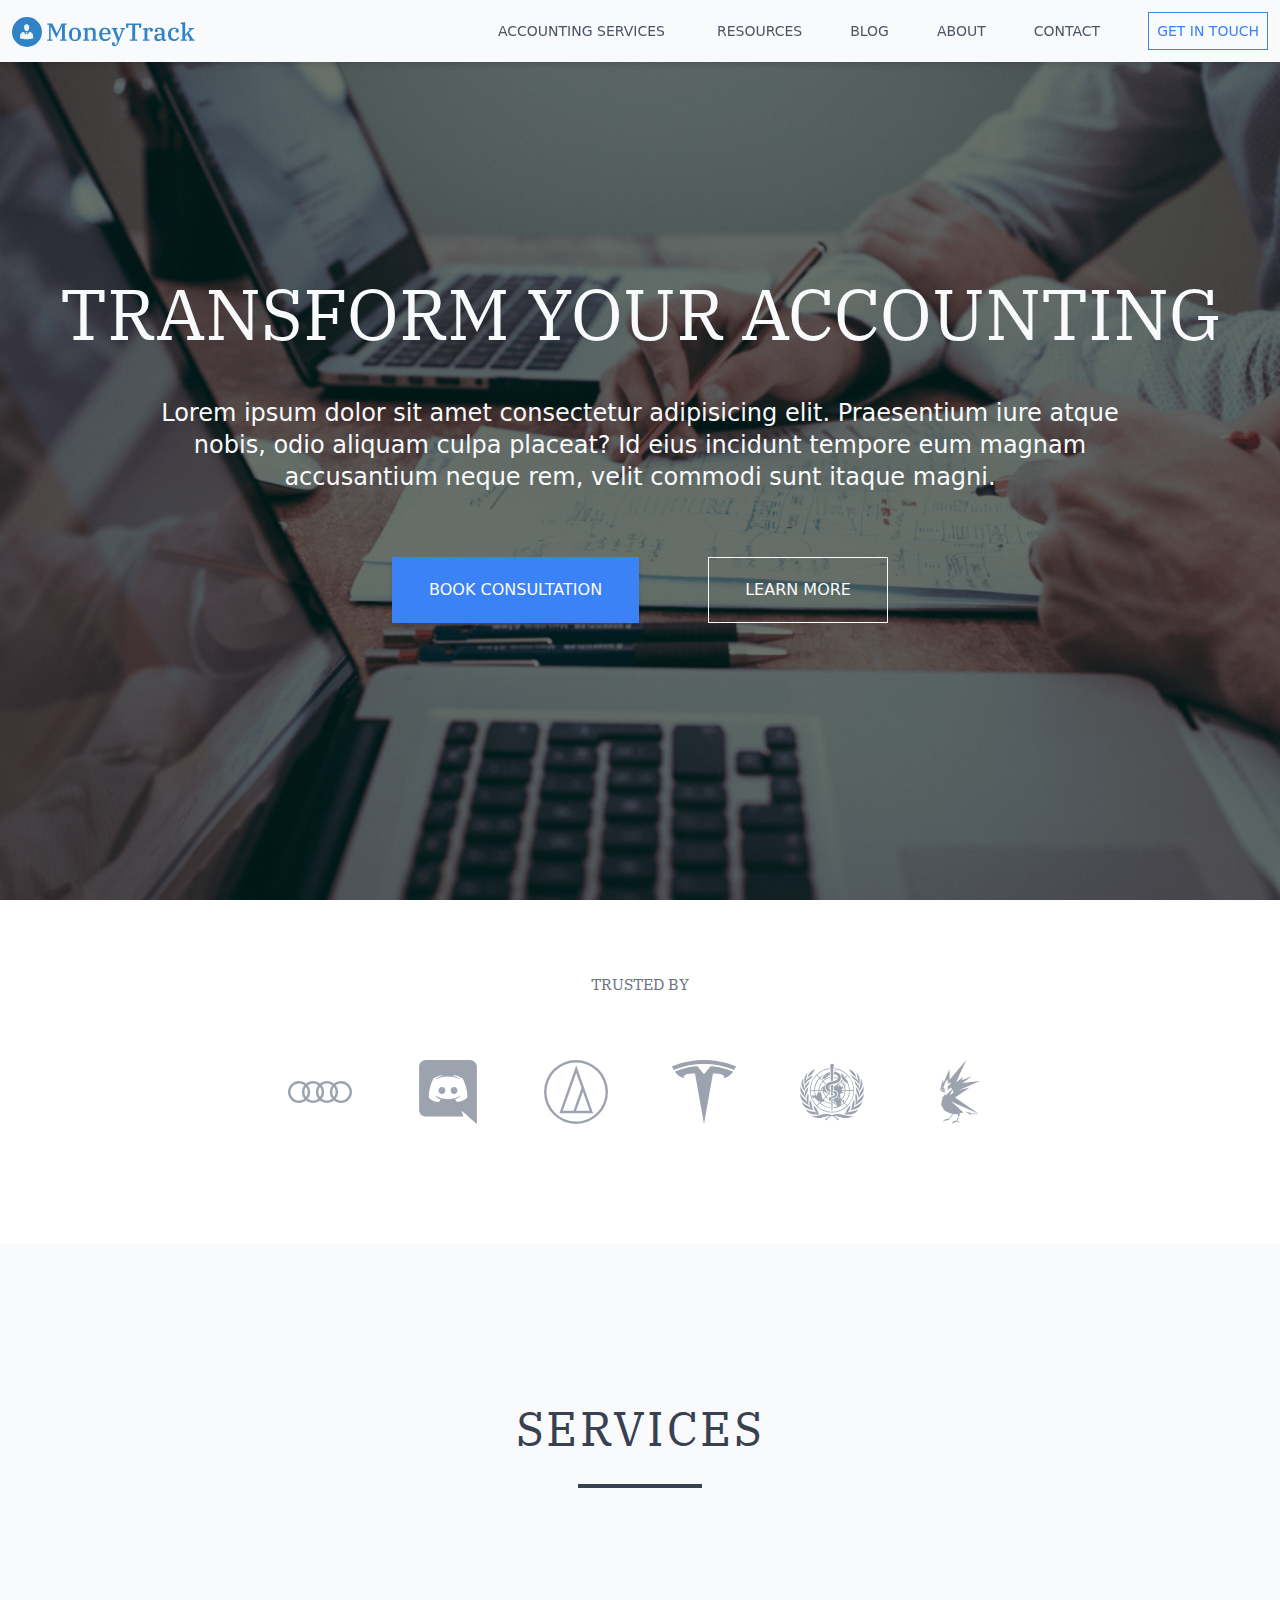
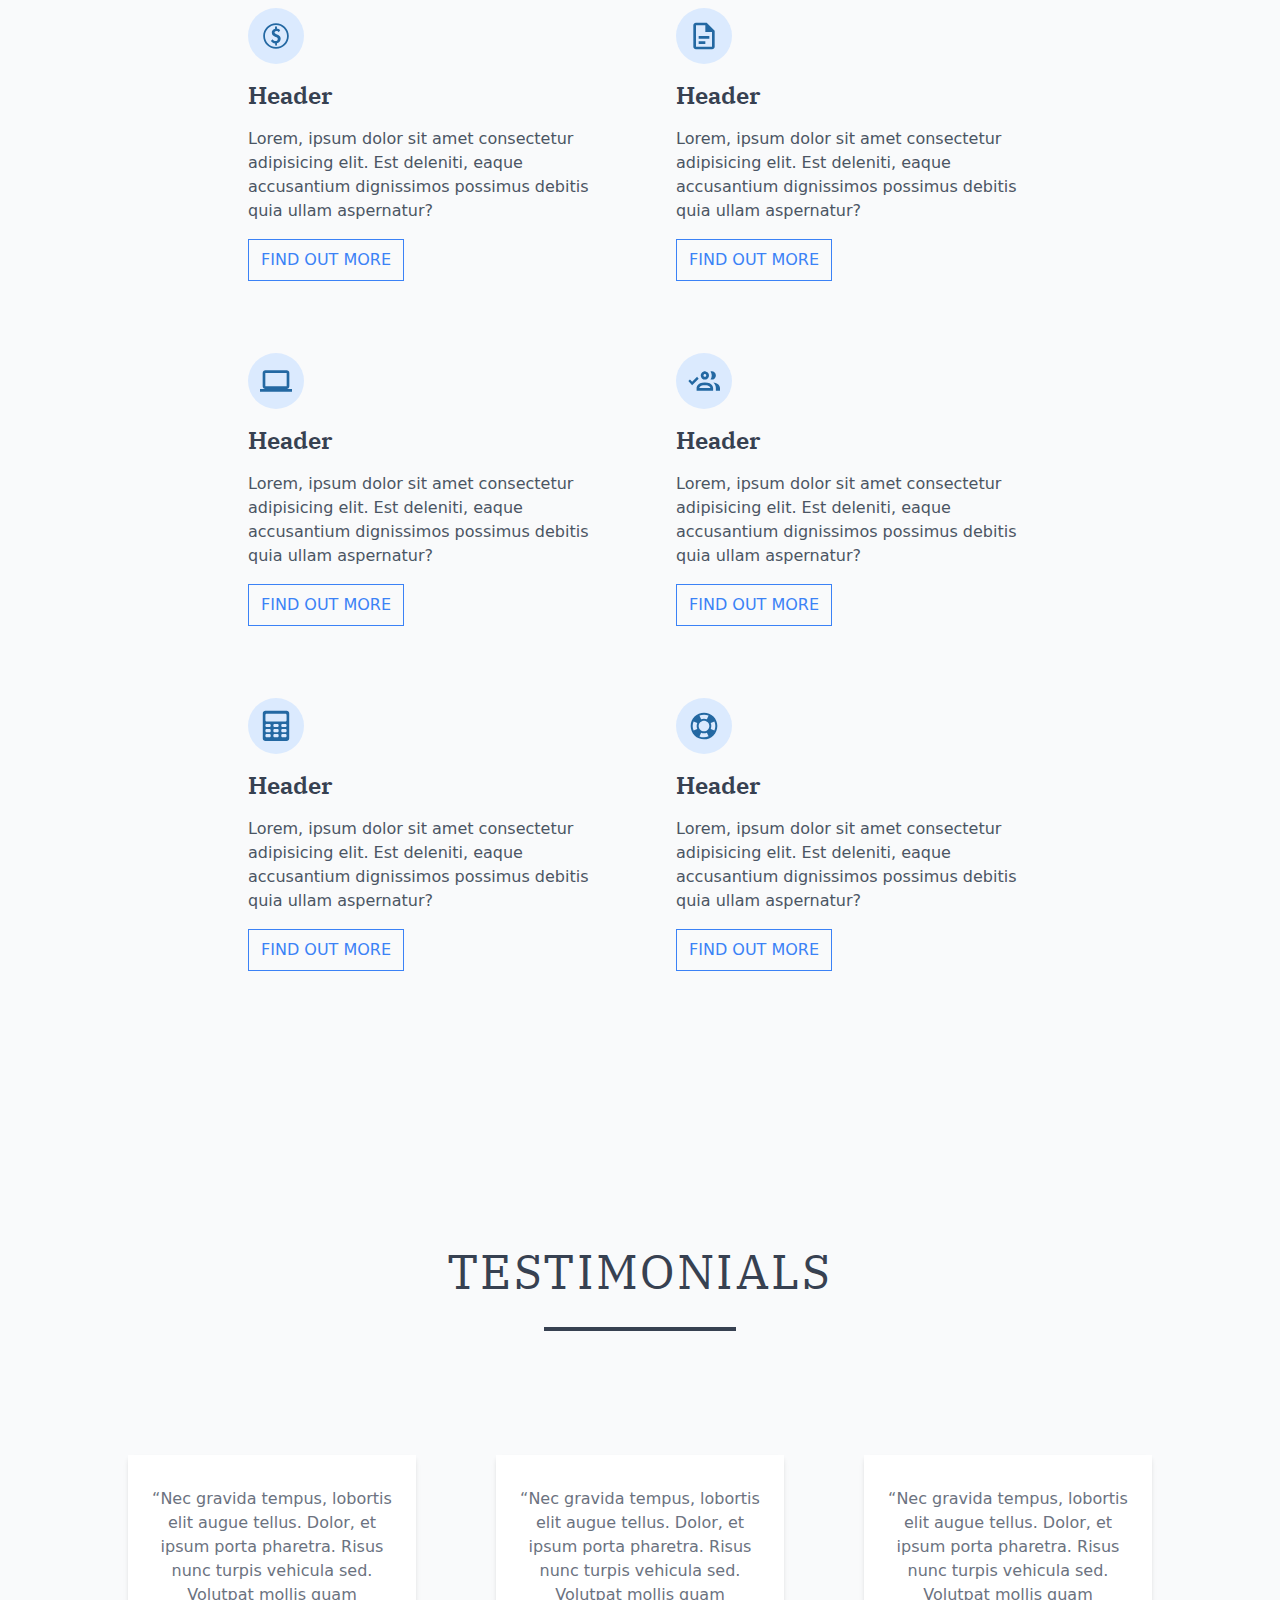
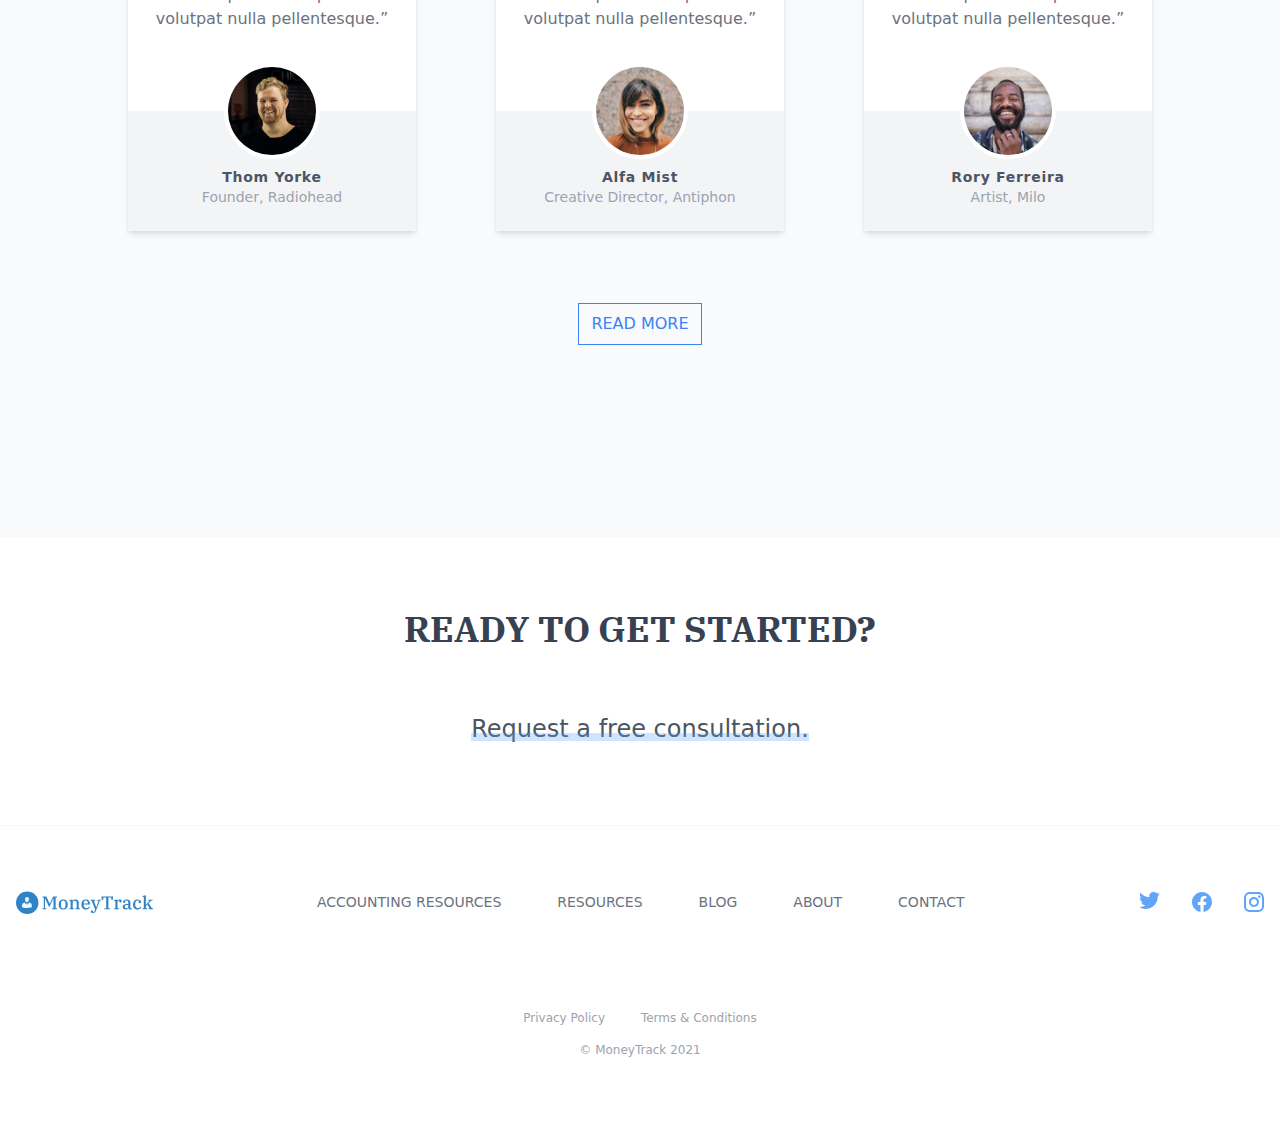
==== src/index.html @ 1383c3ed "first commit" ====
<!DOCTYPE html>
<html lang="en">
  <head>
    <meta charset="UTF-8" />
    <meta content="IE=edge" http-equiv="X-UA-Compatible" />
    <meta name="viewport" content="width=device-width, initial-scale=1.0" />

    <!-- Meta Description -->
    <meta content="" name="description" />

    <!-- CSS Stylesheets -->
    <link rel="stylesheet" href="styles/index.css" />

    <!--Font Styles -->
  <link rel="preconnect" href="https://fonts.gstatic.com">
  <link href="https://fonts.googleapis.com/css2?family=IBM+Plex+Serif:wght@700&family=Work+Sans:wght@400;500;700&display=swap" rel="stylesheet">

    <!--FAVICON-->
    <link href="images/accounting-favicon.ico" rel="icon" />
    <title>Tailwind Accountant</title>
  </head>
  <body>

  </head>

  <body>
    <!-- Start of header -->
    <header class="fixed w-full bg-gray-50 z-50 shadow-md">
      <nav class="max-w-screen-2xl flex flex-row flex-wrap justify-between my-3 ml-auto mr-auto " role="navigation">
        <!-- COMPANY LOGO (SVG) -->
        <div class="flex items-center ml-3">
          <a href="./">
            <svg class="h-6 lg:h-8" viewBox="0 0 184 31" xmlns="http://www.w3.org/2000/svg">
<circle cx="14.5" cy="16.5" r="14.5" fill="#3183C8"/>
<path d="m17.065 16.178-1.9849 2.7067-0.9022-1.2631-0.9022 1.2631-1.9849-2.7067c-3.4285 0.9022-3.4285 2.7067-3.4285 6.2253 0 0 2.7067 0.9925 5.7743 0.9925h1.0826c3.0676-0.0902 5.7743-0.9925 5.7743-0.9925 0-3.5186 0-5.3231-3.4285-6.2253zm-2.8871 0.6316-1.4436-0.6316 1.4436 1.4436 1.4436-1.4436-1.4436 0.6316z" fill="#EFF8FF"/>
<path d="m14.178 9.0502c-1.7142 0-2.7066 1.624-2.436 3.4285 0.2707 1.8044 1.1729 3.0675 2.436 3.0675s2.1654-1.2631 2.436-3.0675c0.2707-1.8947-0.7218-3.4285-2.436-3.4285z" fill="#EFF8FF"/>
<path d="m34.176 23.704h1.752v-14.16h-1.752v-1.296h4.992l4.416 9.384h0.072l4.44-9.384h4.896v1.296h-1.752v14.16h1.752v1.296h-6.336v-1.296h1.752v-12.816h-0.12l-1.2 2.832-4.152 8.568-4.128-8.568-1.2-2.832h-0.12v12.816h1.752v1.296h-5.064v-1.296zm26.852 0.168c1.008 0 1.744-0.312 2.208-0.936 0.48-0.624 0.72-1.456 0.72-2.496v-3.36c0-1.04-0.24-1.872-0.72-2.496-0.464-0.624-1.2-0.936-2.208-0.936s-1.752 0.312-2.232 0.936c-0.464 0.624-0.696 1.456-0.696 2.496v3.36c0 1.04 0.232 1.872 0.696 2.496 0.48 0.624 1.224 0.936 2.232 0.936zm0 1.416c-0.88 0-1.68-0.152-2.4-0.456s-1.336-0.736-1.848-1.296-0.912-1.24-1.2-2.04c-0.272-0.816-0.408-1.728-0.408-2.736s0.136-1.912 0.408-2.712c0.288-0.816 0.688-1.504 1.2-2.064s1.128-0.992 1.848-1.296 1.52-0.456 2.4-0.456 1.68 0.152 2.4 0.456 1.336 0.736 1.848 1.296 0.904 1.248 1.176 2.064c0.288 0.8 0.432 1.704 0.432 2.712s-0.144 1.92-0.432 2.736c-0.272 0.8-0.664 1.48-1.176 2.04s-1.128 0.992-1.848 1.296-1.52 0.456-2.4 0.456zm7.9263-1.584h1.632v-9.264l-1.632-0.312v-1.056l4.248-0.84v2.232h0.12c0.096-0.272 0.24-0.544 0.432-0.816 0.208-0.272 0.456-0.512 0.744-0.72 0.304-0.208 0.648-0.376 1.032-0.504 0.4-0.128 0.848-0.192 1.344-0.192 1.52 0 2.6 0.392 3.24 1.176 0.64 0.768 0.96 1.928 0.96 3.48v6.816h1.632v1.296h-5.904v-1.296h1.584v-6.672c0-1.04-0.2-1.8-0.6-2.28s-1.032-0.72-1.896-0.72c-0.32 0-0.64 0.048-0.96 0.144-0.304 0.08-0.584 0.216-0.84 0.408-0.24 0.176-0.44 0.4-0.6 0.672-0.144 0.272-0.216 0.6-0.216 0.984v7.464h1.584v1.296h-5.904v-1.296zm21.346 1.584c-0.928 0-1.752-0.152-2.472-0.456-0.72-0.32-1.328-0.768-1.824-1.344s-0.88-1.264-1.152-2.064c-0.256-0.8-0.384-1.688-0.384-2.664 0-0.992 0.136-1.888 0.408-2.688 0.288-0.8 0.68-1.48 1.176-2.04 0.512-0.576 1.112-1.016 1.8-1.32 0.704-0.32 1.472-0.48 2.304-0.48 0.848 0 1.608 0.144 2.28 0.432 0.672 0.272 1.24 0.664 1.704 1.176 0.48 0.512 0.848 1.128 1.104 1.848s0.384 1.52 0.384 2.4v0.648h-8.256v0.768c0 1.248 0.312 2.216 0.936 2.904 0.624 0.672 1.464 1.008 2.52 1.008 0.928 0 1.672-0.2 2.232-0.6 0.576-0.416 1-0.928 1.272-1.536l1.032 0.624c-0.144 0.416-0.36 0.824-0.648 1.224-0.272 0.4-0.616 0.76-1.032 1.08s-0.904 0.584-1.464 0.792c-0.56 0.192-1.2 0.288-1.92 0.288zm-2.928-7.824h5.472v-0.264c0-1.152-0.224-2.04-0.672-2.664-0.432-0.64-1.104-0.96-2.016-0.96-0.896 0-1.584 0.312-2.064 0.936-0.48 0.608-0.72 1.488-0.72 2.64v0.312zm12.001 12.624c-0.864 0-1.52-0.2-1.968-0.6-0.432-0.4-0.648-0.896-0.648-1.488 0-0.496 0.128-0.888 0.384-1.176 0.272-0.272 0.648-0.408 1.128-0.408 0.448 0 0.792 0.136 1.032 0.408 0.256 0.272 0.384 0.616 0.384 1.032 0 0.24-0.056 0.448-0.168 0.624-0.096 0.192-0.208 0.328-0.336 0.408v0.096c0.08 0.032 0.152 0.048 0.216 0.048h0.288c0.8641 0 1.6081-0.808 2.2321-2.424l0.384-1.056-4.5601-11.736h-1.2v-1.296h5.6881v1.296h-1.608l2.976 8.328h0.12l2.952-8.328h-1.584v-1.296h4.392v1.296h-1.2l-5.016 12.912c-0.176 0.432-0.384 0.848-0.624 1.248-0.224 0.416-0.496 0.776-0.816 1.08-0.304 0.32-0.656 0.568-1.056 0.744-0.4 0.192-0.8641 0.288-1.3921 0.288zm14.871-6.384h2.232v-14.04h-3.744v2.808h-2.184v-4.224h14.712v4.224h-2.184v-2.808h-3.744v14.04h2.232v1.296h-7.32v-1.296zm12.53 0h1.632v-9.264l-1.632-0.312v-1.056l4.248-0.84v2.232h0.12c0.112-0.288 0.248-0.56 0.408-0.816 0.176-0.272 0.384-0.512 0.624-0.72 0.256-0.208 0.544-0.376 0.864-0.504 0.336-0.128 0.712-0.192 1.128-0.192 0.736 0 1.32 0.184 1.752 0.552 0.448 0.368 0.672 0.896 0.672 1.584 0 0.544-0.144 0.976-0.432 1.296-0.272 0.304-0.648 0.456-1.128 0.456-0.496 0-0.888-0.128-1.176-0.384-0.272-0.272-0.408-0.608-0.408-1.008 0-0.272 0.056-0.496 0.168-0.672 0.112-0.192 0.248-0.304 0.408-0.336v-0.072c-0.048-0.016-0.104-0.024-0.168-0.024-0.064-0.016-0.16-0.024-0.288-0.024-0.304 0-0.608 0.08-0.912 0.24-0.288 0.16-0.552 0.368-0.792 0.624-0.224 0.24-0.408 0.52-0.552 0.84-0.144 0.304-0.216 0.608-0.216 0.912v7.488h2.112v1.296h-6.432v-1.296zm14.805 1.584c-1.248 0-2.192-0.304-2.832-0.912-0.624-0.624-0.936-1.472-0.936-2.544 0-1.216 0.432-2.136 1.296-2.76s2.272-0.936 4.224-0.936h1.728v-1.632c0-0.976-0.216-1.72-0.648-2.232s-1.112-0.768-2.04-0.768c-0.784 0-1.376 0.112-1.776 0.336v0.096c0.176 0.08 0.336 0.224 0.48 0.432 0.16 0.192 0.24 0.464 0.24 0.816 0 0.448-0.136 0.808-0.408 1.08-0.256 0.272-0.632 0.408-1.128 0.408-0.416 0-0.768-0.136-1.056-0.408-0.272-0.288-0.408-0.672-0.408-1.152 0-0.368 0.104-0.72 0.312-1.056 0.224-0.352 0.544-0.664 0.96-0.936s0.92-0.488 1.512-0.648c0.608-0.16 1.304-0.24 2.088-0.24 1.504 0 2.64 0.352 3.408 1.056s1.152 1.688 1.152 2.952v7.488h1.632v1.08c-0.224 0.128-0.512 0.24-0.864 0.336s-0.728 0.144-1.128 0.144c-0.736 0-1.28-0.184-1.632-0.552-0.336-0.384-0.504-0.872-0.504-1.464v-0.12h-0.12c-0.112 0.272-0.256 0.536-0.432 0.792-0.176 0.24-0.408 0.464-0.696 0.672-0.272 0.208-0.608 0.368-1.008 0.48-0.4 0.128-0.872 0.192-1.416 0.192zm1.056-1.68c0.704 0 1.28-0.168 1.728-0.504 0.464-0.336 0.696-0.888 0.696-1.656v-2.136h-1.44c-1.136 0-1.928 0.184-2.376 0.552s-0.672 0.896-0.672 1.584v0.456c0 0.576 0.184 1.008 0.552 1.296 0.368 0.272 0.872 0.408 1.512 0.408zm14.345 1.68c-0.944 0-1.784-0.16-2.52-0.48-0.72-0.32-1.328-0.768-1.824-1.344s-0.872-1.264-1.128-2.064-0.384-1.68-0.384-2.64c0-1.024 0.152-1.936 0.456-2.736 0.304-0.816 0.728-1.504 1.272-2.064s1.184-0.984 1.92-1.272c0.752-0.304 1.568-0.456 2.448-0.456 1.376 0 2.448 0.288 3.216 0.864 0.784 0.576 1.176 1.312 1.176 2.208 0 0.56-0.152 1-0.456 1.32-0.304 0.304-0.712 0.456-1.224 0.456-0.528 0-0.928-0.144-1.2-0.432-0.272-0.304-0.408-0.68-0.408-1.128 0-0.368 0.096-0.688 0.288-0.96s0.44-0.472 0.744-0.6v-0.12c-0.192-0.08-0.432-0.152-0.72-0.216-0.288-0.08-0.648-0.12-1.08-0.12-0.528 0-1.008 0.096-1.44 0.288s-0.8 0.464-1.104 0.816c-0.304 0.336-0.544 0.744-0.72 1.224-0.16 0.48-0.24 1.016-0.24 1.608v2.088c0 1.2 0.296 2.152 0.888 2.856 0.592 0.688 1.4 1.032 2.424 1.032 0.96 0 1.704-0.208 2.232-0.624 0.544-0.416 0.96-0.928 1.248-1.536l1.032 0.624c-0.144 0.416-0.352 0.824-0.624 1.224s-0.608 0.768-1.008 1.104c-0.4 0.32-0.872 0.584-1.416 0.792-0.544 0.192-1.16 0.288-1.848 0.288zm6.466-1.584h1.632v-14.736l-1.632-0.312v-1.056l4.32-0.84v12.288h0.12l1.776-2.016 2.952-3.216h-1.56v-1.296h5.304v1.296h-1.776l-3.168 3.264 4.248 6.624h1.224v1.296h-5.592v-1.296h1.344l-3.024-4.92-1.848 1.944v2.976h1.584v1.296h-5.904v-1.296z" fill="#3183C8"/>
          </svg>
          </a>
        </div>
        <div class="inline-block h-8 mr-3 lg:hidden">
          <button id="nav_toggle" class="h-full w-full">
            <svg class="h-full w-auto" xmlns="http://www.w3.org/2000/svg" width="192" height="192" fill="#3b82f6" viewBox="0 0 256 256">
              <rect width="256" height="256" fill="none"></rect><line x1="40" y1="128" x2="216" y2="128" stroke="#3b82f6" stroke-linecap="round" stroke-linejoin="round" stroke-width="16"></line><line x1="40" y1="64" x2="216" y2="64" stroke="#3b82f6" stroke-linecap="round" stroke-linejoin="round" stroke-width="16"></line><line x1="40" y1="192" x2="216" y2="192" stroke="#3b82f6" stroke-linecap="round" stroke-linejoin="round" stroke-width="16"></line>
            </svg>
          </button>
        </div>
        <div id="nav_content" class="w-full hidden py-8 mr-3 lg:flex lg:w-auto lg:py-0 lg:items-center">
          <ul class="flex flex-col ml-auto font-medium text-sm text-gray-600 lg:flex-row">
            <li class="mx-7 hover:text-gray-700 mb-2 lg:mb-0">
              <a href="./accounting-services.html"
                >ACCOUNTING SERVICES</a
              >
            </li>

            <li class="mx-6 w-mc hover:text-blue-500 mb-4 lg:mb-0">
              <a href="./accounting-resources.html"
                >RESOURCES</a
              >
            </li>

            <li class="mx-6 w-mc hover:text-blue-500 mb-4 lg:mb-0"><a href="./blog.html">BLOG</a></li>

            <li class="mx-6 w-mc hover:text-blue-500 mb-4 lg:mb-0"><a href="./about.html">ABOUT</a></li>

            <li class="mx-6 w-mc hover:text-blue-500 mb-4 lg:mb-0"><a href="./contact.html">CONTACT</a></li>
          </ul>
          <a class="inline-block p-2 font-medium text-sm border mt-2 lg:mt-0 text-blue-500 border-blue-500 ml-6 hover:bg-blue-500 hover:text-blue-50" href="./contact.html">GET IN TOUCH</a></div>
      </div>
      </nav>
    </header>

    <!--start of hero (landing) section-->
    <section class="hero__container h-screen flex items-center justify-center">
      <div class="flex flex-col justify-center items-center">
        <h1 class="text-center text-5xl lg:text-7xl uppercase text-gray-50">Transform Your Accounting</h1>
        <p class="text-lg lg:text-2xl text-gray-50 mt-12 mb-16 max-w-prose leading-relaxed text-center">Lorem ipsum dolor sit amet consectetur adipisicing elit. Praesentium iure atque nobis, odio aliquam culpa placeat? Id eius incidunt tempore eum magnam accusantium neque rem, velit commodi sunt itaque magni.</p>
        <div class="flex flex-col md:block">
          <a class="inline-block uppercase text-center px-5 py-3 lg:px-9 lg:py-5 shadow-md mx-2 mb-4 lg:mx-8 lg:mb-0 bg-blue-500 border border-blue-500 text-gray-50 hover:bg-blue-400 hover:border-blue-400 focus:ring-4 focus:ring-blue-300" href="./contact.html">Book Consultation</a>
          <a class="inline-block uppercase text-center px-5 py-3 lg:px-9 lg:py-5 border border-gray-50 text-gray-50 mx-2 lg:mx-8 hover:text-blue-300 hover:border-blue-300 focus:ring-2 focus:ring-blue-300" href="./services.html">Learn More</a>
        </div>
      </div>
    </section>
    <!--end of hero (landing) section-->

    <!--start of 'Trusted By' section-->
    <section class="flex flex-col items-center pt-18 pb-30 bg-white">
      <h2 class="uppercase text-gray-500 mb-16">Trusted By</h2>
      <div class="flex flex-wrap justify-center">
          <svg class="fill-current text-gray-400 h-12 m-4 lg:h-16 lg:my-0 lg:mx-8" role="img" viewBox="0 0 24 24" xmlns="http://www.w3.org/2000/svg">
            <title>Audi icon</title><path d="M19.848,7.848c-0.992,0-1.902,0.348-2.616,0.928c-0.714-0.58-1.624-0.928-2.616-0.928 c-0.992,0-1.902,0.348-2.616,0.928c-0.714-0.58-1.624-0.928-2.616-0.928c-0.992,0-1.902,0.348-2.616,0.928 c-0.714-0.58-1.624-0.928-2.616-0.928C1.859,7.848,0,9.707,0,12s1.859,4.152,4.152,4.152c0.992,0,1.902-0.348,2.616-0.928 c0.714,0.58,1.624,0.928,2.616,0.928c0.992,0,1.902-0.348,2.616-0.928c0.714,0.58,1.624,0.928,2.616,0.928 c0.992,0,1.902-0.348,2.616-0.928c0.714,0.58,1.624,0.928,2.616,0.928C22.141,16.152,24,14.293,24,12S22.141,7.848,19.848,7.848z M17.232,13.866c-0.376-0.526-0.598-1.17-0.598-1.866c0-0.696,0.222-1.34,0.598-1.866c0.376,0.526,0.598,1.17,0.598,1.866 C17.83,12.696,17.608,13.34,17.232,13.866z M12,13.866c-0.376-0.526-0.598-1.17-0.598-1.866c0-0.696,0.222-1.34,0.598-1.866 c0.376,0.526,0.598,1.17,0.598,1.866C12.598,12.696,12.376,13.34,12,13.866z M6.768,13.866C6.392,13.34,6.17,12.696,6.17,12 c0-0.696,0.222-1.34,0.598-1.866C7.144,10.66,7.366,11.304,7.366,12C7.366,12.696,7.144,13.34,6.768,13.866z M0.938,12 c0-1.775,1.439-3.214,3.214-3.214c0.736,0,1.414,0.248,1.956,0.665C5.56,10.154,5.232,11.039,5.232,12 c0,0.961,0.328,1.846,0.876,2.549c-0.542,0.416-1.22,0.665-1.956,0.665C2.377,15.214,0.938,13.775,0.938,12z M7.428,14.549 C7.976,13.846,8.304,12.961,8.304,12c0-0.961-0.328-1.846-0.876-2.549c0.542-0.416,1.22-0.665,1.956-0.665 c0.736,0,1.414,0.248,1.956,0.665c-0.549,0.704-0.876,1.588-0.876,2.549c0,0.961,0.328,1.846,0.876,2.549 c-0.542,0.416-1.22,0.665-1.956,0.665C8.648,15.214,7.97,14.966,7.428,14.549z M12.66,14.549c0.549-0.704,0.876-1.588,0.876-2.549 c0-0.961-0.328-1.846-0.876-2.55c0.542-0.416,1.22-0.665,1.956-0.665s1.414,0.248,1.956,0.665 c-0.549,0.704-0.876,1.588-0.876,2.549c0,0.961,0.328,1.846,0.876,2.549c-0.542,0.416-1.22,0.665-1.956,0.665 C13.88,15.214,13.202,14.966,12.66,14.549z M19.848,15.214c-0.736,0-1.414-0.248-1.956-0.665c0.548-0.704,0.876-1.588,0.876-2.549 c0-0.961-0.328-1.846-0.876-2.549c0.542-0.416,1.22-0.665,1.956-0.665c1.775,0,3.214,1.439,3.214,3.214 S21.623,15.214,19.848,15.214z"/>
          </svg>
          <svg class="fill-current text-gray-400 h-12 m-4 lg:h-16 lg:my-0 lg:mx-8" role="img" viewBox="0 0 24 24" xmlns="http://www.w3.org/2000/svg">
            <title>Discord icon</title><path d="M20.222 0c1.406 0 2.54 1.137 2.607 2.475V24l-2.677-2.273-1.47-1.338-1.604-1.398.67 2.205H3.71c-1.402 0-2.54-1.065-2.54-2.476V2.48C1.17 1.142 2.31.003 3.715.003h16.5L20.222 0zm-6.118 5.683h-.03l-.202.2c2.073.6 3.076 1.537 3.076 1.537-1.336-.668-2.54-1.002-3.744-1.137-.87-.135-1.74-.064-2.475 0h-.2c-.47 0-1.47.2-2.81.735-.467.203-.735.336-.735.336s1.002-1.002 3.21-1.537l-.135-.135s-1.672-.064-3.477 1.27c0 0-1.805 3.144-1.805 7.02 0 0 1 1.74 3.743 1.806 0 0 .4-.533.805-1.002-1.54-.468-2.14-1.404-2.14-1.404s.134.066.335.2h.06c.03 0 .044.015.06.03v.006c.016.016.03.03.06.03.33.136.66.27.93.4.466.202 1.065.403 1.8.536.93.135 1.996.2 3.21 0 .6-.135 1.2-.267 1.8-.535.39-.2.87-.4 1.397-.737 0 0-.6.936-2.205 1.404.33.466.795 1 .795 1 2.744-.06 3.81-1.8 3.87-1.726 0-3.87-1.815-7.02-1.815-7.02-1.635-1.214-3.165-1.26-3.435-1.26l.056-.02zm.168 4.413c.703 0 1.27.6 1.27 1.335 0 .74-.57 1.34-1.27 1.34-.7 0-1.27-.6-1.27-1.334.002-.74.573-1.338 1.27-1.338zm-4.543 0c.7 0 1.266.6 1.266 1.335 0 .74-.57 1.34-1.27 1.34-.7 0-1.27-.6-1.27-1.334 0-.74.57-1.338 1.27-1.338z"/>
          </svg>
          <svg class="fill-current text-gray-400 h-12 m-4 lg:h-16 lg:my-0 lg:mx-8" role="img" viewBox="0 0 24 24" xmlns="http://www.w3.org/2000/svg">
            <title>Audio-Technica icon</title><path d="M12 0A11.992 11.992 0 00.015 11.985 12.019 12.019 0 0012 24a12.019 12.019 0 0011.985-12.015A11.992 11.992 0 0012.004 0zm0 .903a11.078 11.078 0 0111.085 11.078c0 6.123-4.958 11.112-11.085 11.112A11.104 11.104 0 01.922 11.985 11.078 11.078 0 0111.996.907zm.087 1.16l-.43 1.252-5.674 16.063-.204.604h12.654l-.23-.604L12.524 3.31zm0 2.797l2.007 5.643-3.024 8.553H7.056zm2.502 7.038l2.532 7.155h-5.09z"/>
          </svg>
          <svg class="fill-current text-gray-400 h-12 m-4 lg:h-16 lg:my-0 lg:mx-8" role="img" viewBox="0 0 24 24" xmlns="http://www.w3.org/2000/svg">
            <title>Tesla icon</title><path d="M12 5.362l2.475-3.026s4.245.09 8.471 2.054c-1.082 1.636-3.231 2.438-3.231 2.438-.146-1.439-1.154-1.79-4.354-1.79L12 24 8.619 5.034c-3.18 0-4.188.354-4.335 1.792 0 0-2.146-.795-3.229-2.43C5.28 2.431 9.525 2.34 9.525 2.34L12 5.362l-.004.002H12v-.002zm0-3.899c3.415-.03 7.326.528 11.328 2.28.535-.968.672-1.395.672-1.395C19.625.612 15.528.015 12 0 8.472.015 4.375.61 0 2.349c0 0 .195.525.672 1.396C4.674 1.989 8.585 1.435 12 1.46v.003z"/>
          </svg>
          <svg class="fill-current text-gray-400 h-12 m-4 lg:h-16 lg:my-0 lg:mx-8" role="img" viewBox="0 0 24 24" xmlns="http://www.w3.org/2000/svg">
            <title>World Health Organization icon</title><path d="M12.0214 1.4122c-1.064 0-.6118 1.5783-.5273 2.0925 0 .025.0857 3.5707.1024 4.3789.1619-.0429.3226-.0822.4761-.119l.3214-.081c.0154-.782.094-4.1658.0964-4.1837.0702-.551.6272-2.0877-.469-2.0877zm-.3118 12.0405c.119-.0405.238-.0762.3452-.1107l.2297-.0714c0-.2274.069-3.372.0809-3.9433a7.2271 7.2271 0 0 0-.732.2107c.0083.4285.0702 3.5719.0762 3.9147zm.3928 1.1926c-.0405.0143-.144.0583-.2095.081-.0655.0226-.1571.0606-.1571.0845 0 .0238.0666 3.6195.0666 3.6992 0 .744.3785.7487.3785 0 0-.0535.0762-3.9159.0762-3.9159s-.0905.0298-.1547.0512zm-.8558-10.1468a5.4953 5.4953 0 0 0-.8332.3392c-.2975.0988-.7141.119-1.151.588a5.8905 5.8905 0 0 0-.3963.5094c-.131.188-.1369.4904-.238.6535-.1381.238-.1048.3701-.1048.3701v.0072a.632.632 0 0 1-.1595.2952.6046.6046 0 0 1-.5546.2213c.1975.0988.476-.0392.476-.0392a3.6433 3.6433 0 0 0-.1047.3927c.2214-.501.425-.6843.488-.7355.0952.0214.2928.013.6594-.1976.4142-.238 1.0367-.6249 1.2129-.87a1.6175 1.6175 0 0 1 .7332-.5535c-.0131-.3773-.0203-.7035-.0274-.9808zM9.4993 6.0637L9.284 6.11l.257-.413.3.0095zm1.2795 8.64c0 .4665.3452.714.6892.9128 0-.0785-.0143-.801-.0143-.8129.0071-.144.1464-.2309.2595-.2845a5.6 5.6 0 0 1 .5463-.2082c.1023-.0358.1892-.0703.2868-.0988.6904-.2083 1.489-.4761 1.489-1.3093 0-.8332-.6844-1.1902-1.4283-1.4438 0 .2678-.013.6594-.019.9296.3166.119.526.275.526.5142 0 .3011-.3213.476-.5486.5618a5.9252 5.9252 0 0 1-.2797.0976c-.1833.0571-.381.119-.5654.1904a2.7126 2.7126 0 0 0-.2797.119c-.3285.1643-.663.406-.6618.832zm4.5753-8.1496c0-.8534-.619-1.8009-2.1365-2.1353a3.6528 3.6528 0 0 0-.463-.0536c0 .1286-.0095.4237-.0095.4237 0 .0929-.0095.4345-.012.5083a2.1424 2.1424 0 0 1 .2917.0404c.882.2107 1.1974.7142 1.1974 1.2165 0 .8105-.6927 1.1164-1.5473 1.3473l-.2821.0738c-.2583.0643-.5237.1262-.7868.1964a10.782 10.782 0 0 0-.2797.0797c-.9438.288-1.7556.7427-1.7556 1.9044 0 1.1617.926 1.5878 1.8294 1.8663q-.0083-.4987-.019-1.0022c-.3988-.1868-.6797-.4332-.6797-.8474 0-.4142.256-.6499.6475-.8332a3.0192 3.0192 0 0 1 .2786-.1083c.225-.0762.476-.1416.7439-.2059l.282-.0678c1.2724-.2976 2.7007-.6963 2.7007-2.4031zm-2.8482 9.5362c.4284.2166.8236.5165.989 1.0843.0726-.9403-.4546-1.3474-.9771-1.6223l-.012.538zM19.5199 5.29c.4595.5475 1.2629.87 1.733 1.4188-.3368-1.6223-1.589-2.947-3.0696-3.2637.7225.544.8784 1.2998 1.3366 1.845zM1.7235 9.4023c1.02-2.2198 2.5423-1.7497 3.1862-3.8647-.357.6487-2.0234.9224-2.7982 2.5852.394-.988.1964-2.4995.863-3.3148-1.9926 1.47-1.144 3.848-1.251 4.5943zm1.8472 5.324c.1833.864-.357 2.1114.5 3.304-.8856-.9926-2.7614-1.245-3.5256-2.7542.9522 3.6898 3.4517 2.928 4.5694 3.729-.9237-1.327-.1679-2.209-1.5438-4.2789zm-.2868 2.315c-.5463-2.0603.4273-2.7745-.3166-4.7503-.0774 1.114-.8201 1.6568-.319 3.6898C1.7639 14.2597.3963 13.6169 0 12.4338c.0274 3.2351 2.6269 3.7148 3.2839 4.6075zm3.992 3.4517c-.7653-1.0594-.238-1.658-2.3923-3.5815.4546.7023-.0143 1.5854 1.4354 2.959-1.4188-.8332-3.3755-.4761-4.3194-1.5962 1.6211 3.103 4.4694 1.8366 5.2763 2.2222zm10.4051-.6225c1.4497-1.3736.9808-2.2615 1.4354-2.959-2.1495 1.9235-1.627 2.5221-2.3923 3.5815.807-.3857 3.6552.8807 5.2751-2.2187-.9427 1.1213-2.8994.763-4.3182 1.5997zm2.2484-1.8437c.8534-1.1903.3166-2.44.4999-3.3041-1.376 2.0698-.6201 2.9518-1.5473 4.2848 1.1236-.801 3.6135-.0416 4.5693-3.729-.763 1.5069-2.6364 1.7592-3.522 2.7519zm-3.435 2.6126a10.617 10.617 0 0 0-2.3508-.3571 5.6834 5.6834 0 0 0-2.1424.3642 5.687 5.687 0 0 0-2.1424-.3642 10.617 10.617 0 0 0-2.3508.357c-1.2938.344-2.4114.6106-3.3862.119.9343.8332 2.0234 1.1249 3.5981.9523 1.3093-.1405 2.3698-.7963 3.6052-.7868h.0488a6.6023 6.6023 0 0 0-2.0377 1.5842l.5952.0798s.6272-1.2605 2.0698-1.589c1.4426.3285 2.0698 1.589 2.0698 1.589l.5951-.0798a6.6213 6.6213 0 0 0-2.0377-1.5758h.0488c1.2355-.0096 2.2936.6463 3.604.7867 1.5748.1702 2.665-.1262 3.5994-.9522-.9748.4868-2.0925.2202-3.3863-.1238zM3.0553 10.0569c-.5333 1.0236-1.3617 1.2581-1.27 3.3767-.45-1.883-1.5188-2.5804-1.5057-3.7813-.7427 3.1303 1.2426 3.5016 1.752 4.8133-.075-1.8794 1.1248-2.259 1.0236-4.4087zm.745-2.4162c-.1856.2595-.3154.3702-.8105.7785a4.0194 4.0194 0 0 0-1.4426 2.353c.0512-1.1473-.6582-2.7958-.1869-3.998-1.8246 2.577.1048 4.1207.1726 5.0538.4737-1.796 1.5616-1.8103 2.2674-4.1873zm18.6511 3.1316A4.0254 4.0254 0 0 0 21.01 8.4192c-.4951-.4083-.6249-.519-.8105-.7785.7058 2.3805 1.7937 2.3912 2.2614 4.1873.0679-.9331 1.9972-2.4769.1714-5.0537.4761 1.202-.232 2.8506-.1809 3.998zm1.5473 1.6663c-.3963 1.1831-1.764 1.8258-2.6483 3.5517.5011-2.0377-.238-2.5805-.319-3.6898-.7439 1.9782.238 2.6888-.3166 4.7503.6582-.9022 3.2577-1.3819 3.2851-4.617zm-3.0506-2.3817c-.1011 2.1496 1.0998 2.5293 1.0236 4.404.5106-1.3093 2.4995-1.683 1.752-4.8134.0143 1.201-1.0545 1.9044-1.5008 3.7754.0833-2.1079-.7451-2.3424-1.2748-3.366zM4.4824 5.296c.4607-.5474.6166-1.3009 1.3379-1.8448-1.4807.3166-2.7376 1.6413-3.0697 3.2636.463-.5546 1.2677-.8772 1.727-1.4247zm14.6126.2476c.644 2.1151 2.1663 1.645 3.1851 3.8648-.106-.7463.7427-3.1244-1.2497-4.5944.6665.8165.469 2.327.8629 3.3148-.7773-1.6687-2.44-1.9424-2.803-2.5911zm-5.1692 1.195a4.9895 4.9895 0 0 0-1.2176-.3273v.2714a4.761 4.761 0 0 1 1.1188.307.7141.7141 0 0 0 .0988-.251zM13.6175 4.12l.081-.0726-.1548-.0655-.407-.0083-.106.0738-.238-.0202v.0583a4.136 4.136 0 0 1 .419.044l.1987-.0178zm-.789 8.778c0-.069-.0917-.1368-.2274-.2011h-.025c0 .056 0 .332-.0084.4666.1679-.075.2607-.156.2607-.2655zM8.1126 7.7205a1.2997 1.2997 0 0 1 .0345-.1488.6891.6891 0 0 1-.1666.0167zm3.8956 11.9738a8.3031 8.3031 0 0 0 .8463-16.5598c0 .0155 0 .0321-.0095.0476-.0167.081-.0322.1535-.044.2178a8.0163 8.0163 0 0 1 4.8359 2.2615l-.9165.9165.0345-.162-.119-.0523-.1643-.0095.0345-.106-.1106-.3749-.2286-.2511-.7141-.3773-.062.0655-.1296.038a2.1424 2.1424 0 0 1 .3785 1.2034v.163l.357.4464-.1666.038.1107.1667-.313.3118-.1262-.238a2.133 2.133 0 0 1-.238.4678l.0702.0642-.9653.9653a3.2917 3.2917 0 0 0-.181-.1607 4.5833 4.5833 0 0 1-.2832.119l.0821.0643-.0488.0488-.119.0631-.0417.119-.0702-.0702-.2035.0679.056.0892.1404-.0369.0916.0072.0072-.05.0702-.0357.0214-.0417.1262-.0357h.0988c.019.0167.0392.0345.057.0524l-.388.369-.0285-.0405-.4.0654-.0892.0893-.0869.0107.2476-.238-.088-.044-.2322.3094.0679-.0071v.119l.0845.0333.0166.119-.1392-.0273-.1452.0261-.3571-.1797-.0286 1.4164c.8332.2785 1.708.6808 1.708 1.7378a1.3093 1.3093 0 0 1-.595 1.1164l-.018.0119-.0261.0179c-.3357.2213-.7665.3404-1.1403.457l-.0107.7403c.5951.2952 1.3152.7249 1.2486 1.9544-.0084.3023-.1262.3856-.2274.413a6.2511 6.2511 0 0 1-1.0712.1702v.2702a6.6499 6.6499 0 0 0 4.1397-1.8282l.964.9641a8.0186 8.0186 0 0 1-11.1049.0226l.9641-.964a6.6451 6.6451 0 0 0 4.0814 1.8031v-.2702a6.3785 6.3785 0 0 1-3.8945-1.7222l.257-.2583.3572.0405.188-.2024.4928.0167.0726-.1702-.0179-.0726a4.999 4.999 0 0 0 2.5102 1.0033v-.2713a4.7526 4.7526 0 0 1-2.7042-1.2403l.9653-.9652a3.4338 3.4338 0 0 0 .782.5249.913.913 0 0 1 .0976-.2536 3.1208 3.1208 0 0 1-.6892-.463l.9677-.9664a1.7687 1.7687 0 0 0 .5166.2868v-.2904a1.4842 1.4842 0 0 1-.319-.1893l.2725-.2725a6.7378 6.7378 0 0 1-.288-.0929l-.1833.1833a1.4759 1.4759 0 0 1-.2309-.344 3.2815 3.2815 0 0 1-.476-.2547 1.8675 1.8675 0 0 1-.9035-1.6401 1.9687 1.9687 0 0 1 .3904-1.2498l-.9617-.9617a4.7502 4.7502 0 0 1 2.5757-1.2664c0-.0928 0-.1845-.006-.2714a5.0204 5.0204 0 0 0-2.76 1.3498l-.1631-.1595a4.504 4.504 0 0 0-.1297.2511l.1023.1036a5.0145 5.0145 0 0 0-1.364 3.3552H5.6096a6.382 6.382 0 0 1 1.7699-4.3253l.4332.4345a.5487.5487 0 0 0 .062 0 .6546.6546 0 0 0 .2463-.0715l-.551-.551a6.488 6.488 0 0 1 .9521-.7594 1.7925 1.7925 0 0 1 .0679-.2 3.2053 3.2053 0 0 1 .2083-.2797 6.6653 6.6653 0 0 0-1.4188 1.0462l-.9641-.964a7.9984 7.9984 0 0 1 4.7729-2.2377 2.1298 2.1298 0 0 1-.012-.0595c-.0118-.0631-.0261-.1333-.0392-.2071a8.3043 8.3043 0 0 0 .8665 16.5622zm1.7985-5.731v-.0071zm4.0206-8.108a8.0056 8.0056 0 0 1 2.2198 5.4561h-1.37a6.626 6.626 0 0 0-.7141-2.9137l.0119-.0238.094.05.0226-.0726-.238-.4273-.2892-.3999-.3428-.2797c-.119-.1452-.238-.2857-.3654-.4213zm-1.7437 1.7462l.3273.0143.0786.094-.0393.1392.4511.2857.0893-.0107.5832.6665.238-.0833a6.3559 6.3559 0 0 1 .5952 2.6042h-1.364a4.9728 4.9728 0 0 0-.1274-1.0378l.063-.0846.0846-.4272-.0643-.4595-.1642-.5284-.381-.557.093.0487.0463-.0464-.3059-.2071-.0202.0678.3059.4369.1726.357.119.3571.0393.238.063.4024-.119.0083s-.132-.2464-.1725-.3476l.0607-.0916-.119-.1666V9.107l-.0834-.1047-.1035.013a2.924 2.924 0 0 0-.119-.2035l.0737.037.019-.0191-.0392-.0857.0893-.05-.0405-.05-.1321.05.0488-.207-.0786-.0453-.0702.1654a5.0752 5.0752 0 0 0-.4963-.6308zm-.2737 3.1981l.2451-.1333.25-.038.0547-.119.1393-.0834.0536-.119.0428-.2012a4.071 4.071 0 0 1 .0548.2155l-.1321.394v.1332l.1916-.2559a4.611 4.611 0 0 1 .0678.7142h-1.1902l-.0274-.1036.1393-.1107.0273-.0666.0607-.0452.162-.0167.0166-.0714zm-1.6378-.9367l.119-.0285v-.0286l-.119-.0821.0416-.2571.1464-.1464a3.2327 3.2327 0 0 1 .2536.3297l-.0512.1583-.1333-.0952-.1012.0273.05.094h.05l-.056.1393-.038-.056zm.5225 4.5313l-.2952-.0833-.088.032-.1667-.1273-.1571-.056c.0774-.0559.1524-.119.225-.176l.238.1713.1857.0976.0916.0917zm-.15-5.2633l.9653-.9653a4.8121 4.8121 0 0 1 .5951.8023l-.119.0333.006.2154.357.2286a4.6657 4.6657 0 0 1 .2262.6094l-.0631.0928-.131.0833-.032.2-.0893.05-.075.088-.075-.0273h-.1333l.0774-.1048.0559-.2725.088-.0548-.2487-.2559-.194.0655-.044.182-.119.1322-.1274-.1048-.0452-.1118.0726-.0453.0404.0738.0595-.0226-.0261-.119h-.0845l-.006.05-.056.0107-.3035-.3559-.1023-.0774.0393-.0428.0904-.031-.0833-.0333s-.106.0238-.119.0238l.0607.0762h-.1524a3.2982 3.2982 0 0 0-.3047-.3928zm.4916 5.136l-.131-.131.1-.1298.1262-.257-.0488-.0715.0833-.1904-.0095-.1714-.05-.1773-.119-.0417-.044.1-.0715-.019a3.235 3.235 0 0 0 .2857-.4988l.119-.0523.069-.0929.0334.0381.0833-.1-.0666-.0833.0607-.0167.1118.0453h.2107l.1274-.0667.3332-.088-.063-.1107-.0215-.1345.1786.0785.0666-.0393-.0333-.138-.2154.0869-.238-.05-.1834-.375h1.0439a4.7514 4.7514 0 0 1-1.3176 3.1042l-.1429-.144.062-.1917-.112-.4225zm.1845 2.6625l.1285-.2762-.05-.119.1893-.1666v-.1l-.1619-.1012.1333-.2654.2-.2618-.2-.2155h-.15l-.0928-.1511a7.5411 7.5411 0 0 0 .238-.206l.9654.9653a6.4725 6.4725 0 0 1-1.1998.8987zm1.2045-1.2736l.1071-.119-.1011-.5285-.069-.0273.0428-.0893-.2285-.0714-.044.188-.0227.238-.0476.0441-.4166-.4166a5.0192 5.0192 0 0 0 1.3973-3.2934h1.3653a6.3737 6.3737 0 0 1-1.7973 4.2587zm.3761.375a6.6463 6.6463 0 0 0 1.877-4.4492h1.364a8.008 8.008 0 0 1-2.2757 5.4144zm-8.2126-1.3224a5.1601 5.1601 0 0 1-.2833-.319l.0417-.3452-.144-.3308-.0358-.5178-.1618-.3142.0333-.1952-.1952-.375-.1702-.0856.069-.1988-.0702-.1571.0702-.1798h.1869l.0654-.1083h.319l.0488.094-.0595.3298-.038.0559.119.2607-.0786.0428-.0548-.069-.0238.0262.0548.1547.094.181h.044l.031-.1762-.0452-.0596v-.1095l-.0143-.2261.0595-.3975-.0643-.1072h.2286a3.3898 3.3898 0 0 0 .939 2.1627zm-.9046-2.6673l-.1286.2023h-.2213l-.0179-.013a4.849 4.849 0 0 1-.069-.6488h.4106l-.0988.3285zm.4487-.9368l.025-.2713.1619-.094.2892.0511.044.0524a3.2136 3.2136 0 0 0-.044.469h-.3273zm1.389 1.02l.0679-.0344.1702.1345-.0774.063.2012.1334-.0048-.1429.1071-.1773.1119.119.119.1643-.219.0452.094.188.144-.0761-.0142-.0595.1071-.0727.063-.2975a1.7746 1.7746 0 0 0 .3131.476l-.964.9642a3.1196 3.1196 0 0 1-.8451-1.8116l.1975.2107h.1857zm-.9926-3.9825l.964.9653a3.441 3.441 0 0 0-.5117.7368h-.0667l-.1357.0416h-.0476l-.144.1345.182-.038.1643-.0417-.0285.063-.144.0882h-.0726l-.212.1618-.2046-.0166-.2964.5522.0583.1107-.1607.1786-.025.238h-.6046a4.7514 4.7514 0 0 1 1.2855-3.1744zM7.283 15.4202l.3059.1797.063.0428-.2213.2214q-.1548-.1607-.3-.332zm-.306-3.8386c0 .1321.0168.2643.031.394l-.1666.038-.0345.1691-.3476.4428.0084.6082-.3571.119h-.1952a6.3654 6.3654 0 0 1-.3047-1.7723zm-1.3473 1.764l-.0797-.0155-.075-.0845-.3833-.0333.119.1606-.357-.0666.0928-.0857-.0869-.0857-.2559.1119-.0916.169.0357.3892.2952.6999.1416.2213.081.0298-.2226-.4225-.0488-.2155.05-.0523-.031-.119.1345.0178.206.3118.0511.0203v-.2274l.0833.0488.0179.119.2166.0572.0905-.0643.031.0214v.1655l.0951.119.119.0262.2524.4273.1535.0428.0476-.2a6.7034 6.7034 0 0 0 .9403 1.2141l-.964.9641a8.0127 8.0127 0 0 1-2.3115-5.4287h1.3652a6.6451 6.6451 0 0 0 .288 1.764zm.5952-7.514l.964.964a6.6546 6.6546 0 0 0-1.8496 4.5158h-1.364A8.008 8.008 0 0 1 6.219 5.8316zm9.879-.4975l-.0822-.1333-.1785-.0893-.1393.106.1786.0951.1916.1464zm-.8344 3.8504v.1047l.238-.0702.0726-.144-.163-.2143.0869-.1309.2202.1571.0404-.0321-.044-.031-.05-.0952.0905-.0523-.0881-.119-.2071.1047-.069.1297-.0417.113.0916.1536-.0333.0714zm-9.8671 6.1202l.0179-.0619-.119-.2666-.1453-.0536zm5.5798-5.1276c0 .2286.1393.3904.3928.5297v-.1024l-.1595-.1594.0845-.1536.069-.019c0-.2666-.0106-.5654-.0118-.6082h-.012c-.2356.1309-.363.288-.363.513Z"/>
          </svg>
          <svg class="fill-current text-gray-400 h-12 m-4 lg:h-16 lg:my-0 lg:mx-8" role="img" viewBox="0 0 24 24" xmlns="http://www.w3.org/2000/svg">
            <title>CD Projekt icon</title><path d="M18.942,20.154c-0.687,0.323-1.719,0.302-2.986-0.072l0.213,0.547l-0.389-0.226l-1.537-0.907h0.001 l-0.033-0.158C14.783,19.509,17.746,20.507,18.942,20.154z M7.929,22.045c-0.127,0.229,0.179,0.645,0.179,0.645 c-0.687-0.534-1.276,0.346-1.276,0.346c-0.039-0.385,0.397-0.669,0.397-0.669c-0.715,0.113-1.549,0.78-1.549,0.78 c-0.097-0.333,0.319-0.556,0.319-0.556c0-0.263,0.361-0.236,0.763-0.347c0.272-0.074,0.679-0.186,0.919-0.252 c0.005-0.004,0.007-0.01,0.011-0.013c0-0.002,0.303-0.348,0.671-0.745c0.291-0.31,0.614-0.648,0.868-0.88 c0.118,0.018,0.226,0.031,0.294,0.037c-0.243,0.199-0.651,0.62-0.999,0.994C8.266,21.665,8.039,21.921,7.929,22.045z M10.168,14.083 l8.822,6.05c-0.013,0.007-0.029,0.011-0.042,0.018c-0.008-0.004-0.163-0.064-0.328-0.129c-0.081-0.033-0.178-0.072-0.29-0.118 h-0.001c-0.005-0.002-0.012-0.005-0.019-0.009c-0.772-0.317-2.27-0.951-4.634-2.041c-2.4-1.112-3.815-1.798-5.028-2.388l0.001,0.002 c0,0-0.001-0.002-0.002-0.002l4.363,3.974l0.006,0.004l0.011,0.011h0.002l0.256,0.211l-1.153,0.348 c-0.001-0.006-0.005-0.013-0.006-0.018c-0.006-0.016-0.011-0.033-0.017-0.051c-0.003-0.008-0.006-0.017-0.009-0.025 c-0.006-0.017-0.012-0.033-0.018-0.05c-0.003-0.007-0.006-0.015-0.009-0.023c-0.011-0.023-0.021-0.047-0.032-0.073l-0.202,0.094 c0.09,0.197,0.121,0.356,0.121,0.482c-0.001,0.16-0.064,0.282-0.109,0.353c-0.025,0.037-0.07,0.086-0.071,0.086l0.064,0.088 c-0.004,0.011-0.008,0.023-0.014,0.035c-0.341,0.545-0.652,1.308-0.786,1.653c-0.044,0.114-0.069,0.183-0.069,0.183 c0,0,0,0.002-0.001,0.005c0.227,0.009,0.767,0.073,0.627,0.504l-0.122,0.444c-0.268-0.478-0.154-0.606-0.154-0.606 C10.544,22.894,8.968,24,8.968,24c0.052-0.411,0.506-0.697,0.768-0.847c-0.221-0.026-0.494,0.165-0.64,0.283 c0.137-0.27,0.335-0.433,0.539-0.522c-0.002-0.002-0.002-0.002-0.003-0.004c0.359-0.135,0.712-0.069,0.753-0.029l-0.002,0.001 c0.122-0.038,0.131-0.043,0.241-0.068c0.036-0.026,0.071-0.112,0.088-0.158c0.001-0.005,0.363-1.014,0.81-1.774 c-0.217-0.021-0.388-0.274-0.388-0.581c0-0.018,0.001-0.037,0.002-0.055c-0.475,0.069-0.973,0.088-1.484,0.043 c-0.016,0-0.032-0.003-0.049-0.005c0,0.001,0,0.001,0,0.001c-0.024-0.002-0.131-0.012-0.262-0.029 c-0.945-0.128-1.803-0.45-2.507-0.911l0.002,0.01c0,0-1.279-0.682-1.551-2.233l-0.309,0.195c0-1.39,0.238-2.365,0.563-3.111 l-0.38,0.037l0.38-0.534c-0.05,0.103-0.096,0.212-0.143,0.332l0.233-0.039l0-.002c0.047-0.096,0.092-0.184,0.138-0.27 c0.092-0.169,0.188-0.328,0.295-0.484c0.024-0.035,0.069-0.098,0.111-0.152c0.062-0.08,0.147-0.179,0.204-0.245 c0.051-0.06,0.166-0.172,0.22-0.221c0.041-0.037,0.114-0.096,0.147-0.12l-0.229,1.072c0.669-0.832,1.912-2.075,2.535-2.665 c-0.118-0.222-0.248-0.418-0.386-0.581L8.08,10.763l-0.025,0.019c0,0-0.416,0.314-0.565,0.412c-0.409,0.267-0.706-0.07-0.722-0.09 c0.088,0.074,0.201,0.12,0.328,0.12c0.14,0,0.267-0.055,0.357-0.144c0.092-0.088,0.147-0.209,0.147-0.343 c0-0.068-0.014-0.132-0.038-0.191c-0.044-0.097-0.12-0.178-0.214-0.23H7.35c0,0-0.104-0.06-0.082-0.158 c0.022-0.099,0.206-0.291,0.206-0.291l0.225-0.229l0.36-0.367l0.777-0.79c0.047-0.052,0.077-0.087,0.077-0.087L8.231,8.686 L8.229,8.68c0-0.009,0.006-0.037,0.053-0.123c0.065-0.119,0.22-0.335,0.224-0.343l0.001-0.001L7.242,9.117c0-0.001,0-0.001,0-0.002 c0.074-0.35,0.824-1.365,0.858-1.412L7.27,8.464c0-0.002-0.001-0.004-0.003-0.006C7.224,8.2,7.638,7.317,7.695,7.197 C7.697,7.193,7.698,7.19,7.7,7.187C7.398,7.488,7.18,7.815,7.173,7.823c0-0.291,0.223-0.709,0.223-0.709 C7.332,7.176,7.272,7.242,7.214,7.307C6.346,8.285,6.095,9.429,6.027,9.873c0,0,0,0.001-0.001,0.001 C5.881,9.963,5.97,9.854,5.9,10.022c-0.256,0.073-0.47,0.202-0.642,0.346c-0.287,0.237-0.459,0.511-0.513,0.605 c0.034-0.043,0.07-0.083,0.105-0.119C5.38,10.3,5.992,10.36,5.992,10.36s0.682,1.26,0.542,1.405 c-0.015,0.015-0.039,0.017-0.072,0.006c-0.09-0.031-0.149-0.017-0.182,0.024c-0.105,0.117-0.009,0.454-0.008,0.462l-1.809-0.778 c0.858-0.318,1.47-0.1,1.47-0.1c0,0.212,0.48,0.184,0.48,0.184l0-.001h0.001c0-0.196-0.365-0.43-0.365-0.43 s-0.327,0.136-0.716,0c-0.077-0.027-0.161-0.038-0.242-0.034C5.02,11.1,4.946,11.115,4.874,11.136 c-0.206,0.059-0.357,0.174-0.357,0.174v-0.001L4.515,11.31l1.131-4.139l0.119,1.591L8.06,3.367l0.039,4.037L14.354,0l-3.847,8.316 l0.023,0.041l2.713-1.954l-0.573,1.149l3.793-1.481l-3.539,2.585l6.612-0.81l-8.021,3.471l4.105-1.001L10.168,14.083z M11.512,11.319l0.001,0l-0.001-0.004C11.512,11.316,11.512,11.317,11.512,11.319z M9.515,12.181 c-0.095-0.395-0.223-0.757-0.371-1.076L8.2,13.182L9.515,12.181z M7.215,11.087c0.208-0.071,0.314-0.308,0.239-0.529l-0.208,0.071 c0.013,0.031,0.022,0.064,0.022,0.099c0,0.031-0.005,0.06-0.017,0.086l0.095,0.057c-0.032,0.051-0.081,0.095-0.141,0.12 c-0.036,0.016-0.074,0.022-0.112,0.022c-0.122,0-0.236-0.074-0.286-0.195c-0.004-0.01-0.01-0.022-0.012-0.034l-0.092,0.03 C6.778,11.038,7.008,11.158,7.215,11.087z"/>
          </svg>
      </div>
    </section>

    <!-- Start of Services Section -->
    <section class="flex flex-col items-center pt-20 lg:pt-40 pb-20">
      <h2 class="thick_underline uppercase tracking-wider text-4xl lg:text-5xl text-gray-700">Services</h2>
      <div class="flex flex-row flex-wrap justify-center pt-30 max-w-screen-2xl">
        <div class="flex flex-col text-center items-center w-72 lg:w-89 m-9 lg:block lg:text-left">
          <div>
            <div class="inline-block rounded-full p-3 bg-blue-100 mb-2">
              <svg class="w-8 h-8" width="32" height="32" viewBox="0 0 32 32" fill="none" xmlns="http://www.w3.org/  2000/svg">
<path d="M16.96 14.4C16.32 14.24 15.68 13.9199 15.2 13.4399C14.72 13.28 14.56 12.8 14.56 12.48C14.56 12.16 14.72 11.68 15.04 11.5199C15.52 11.2 16 10.88 16.48 11.04C17.44 11.04 18.24 11.52 18.72 12.16L20.16 10.24C19.68 9.75995 19.2 9.43995 18.72 9.11995C18.24 8.79995 17.6 8.63995 16.96 8.63995V6.39995H15.04V8.63995C14.24 8.79995 13.44 9.27995 12.8 9.91995C12.16 10.72 11.68 11.68 11.84 12.64C11.84 13.6 12.16 14.56 12.8 15.2C13.6 16 14.72 16.48 15.68 16.96C16.16 17.12 16.8 17.44 17.28 17.76C17.6 18.08 17.76 18.5599 17.76 19.0399C17.76 19.5199 17.6 20 17.28 20.4799C16.8 20.9599 16.16 21.1199 15.68 21.1199C15.04 21.1199 14.24 20.9599 13.76 20.4799C13.28 20.16 12.8 19.68 12.48 19.2L10.88 20.96C11.36 21.6 11.84 22.08 12.48 22.5599C13.28 23.04 14.24 23.5199 15.2 23.5199V25.5999H16.96V23.1999C17.92 23.0399 18.72 22.5599 19.36 21.92C20.16 21.1199 20.64 19.84 20.64 18.7199C20.64 17.7599 20.32 16.64 19.52 16C18.72 15.2 17.92 14.72 16.96 14.4ZM16 3.19995C8.96 3.19995 3.2 8.95995 3.2 16C3.2 23.0399 8.96 28.7999 16 28.7999C23.04 28.7999 28.8 23.0399 28.8 16C28.8 8.95995 23.04 3.19995 16 3.19995ZM16 27.0399C9.92 27.0399 4.96 22.08 4.96 16C4.96 9.91995 9.92 4.95995 16 4.95995C22.08 4.95995 27.04 9.91995 27.04 16C27.04 22.08 22.08 27.0399 16 27.0399Z" fill="#2368A2"/>
              </svg>
            </div>
          </div>
          <h3 class="text-2xl font-semibold text-gray-700" >Header</h3>
          <p class="text-gray-600 py-4">Lorem, ipsum dolor sit amet consectetur adipisicing elit. Est deleniti, eaque accusantium dignissimos possimus debitis quia ullam aspernatur?</p>
          <a class="inline-block py-2 px-3 uppercase border  border-blue-500 text-blue-500 hover:bg-blue-400 hover:border-blue-400 hover:text-blue-50 focus:ring-2 focus:ring-blue-300" href="./accounting-services.html#service1">Find Out More</a>
        </div>
        <div class="flex flex-col text-center items-center w-72 lg:w-89 m-9 lg:block lg:text-left">
          <div>
            <div class="inline-block rounded-full p-3 bg-blue-100 mb-2">
              <svg class="w-8 h-8" width="32" height="32" viewBox="0 0 32 32" fill="none" xmlns="http://www.w3.org/2000/svg">
<path d="M7.99999 2.66663C7.29275 2.66663 6.61447 2.94758 6.11438 3.44767C5.61428 3.94777 5.33333 4.62605 5.33333 5.33329V26.6666C5.33333 27.3739 5.61428 28.0521 6.11438 28.5522C6.61447 29.0523 7.29275 29.3333 7.99999 29.3333H24C24.7072 29.3333 25.3855 29.0523 25.8856 28.5522C26.3857 28.0521 26.6667 27.3739 26.6667 26.6666V10.6666L18.6667 2.66663H7.99999ZM7.99999 5.33329H17.3333V12H24V26.6666H7.99999V5.33329ZM10.6667 16V18.6666H21.3333V16H10.6667ZM10.6667 21.3333V24H17.3333V21.3333H10.6667Z" fill="#2368A2"/>
              </svg>
            </div>
          </div>
          <h3 class="text-2xl font-semibold text-gray-700" >Header</h3>
          <p class="text-gray-600 py-4">Lorem, ipsum dolor sit amet consectetur adipisicing elit. Est deleniti, eaque accusantium dignissimos possimus debitis quia ullam aspernatur?</p>
          <a class="inline-block py-2 px-3 uppercase border  border-blue-500 text-blue-500 hover:bg-blue-400 hover:border-blue-400 hover:text-blue-50 focus:ring-2 focus:ring-blue-300" href="./accounting-services.html#service2">Find Out More</a>
        </div>
        <div class="flex flex-col text-center items-center w-72 lg:w-89 m-9 lg:block lg:text-left">
          <div>
            <div class="inline-block rounded-full p-3 bg-blue-100 mb-2">
              <svg class="h-8" width="32" height="32" viewBox="0 0 32 32" fill="none" xmlns="http://www.w3.org/2000/svg">
<path d="M5.33333 8.00004H26.6667V21.3334H5.33333V8.00004ZM26.6667 24C27.3739 24 28.0522 23.7191 28.5523 23.219C29.0524 22.7189 29.3333 22.0406 29.3333 21.3334V8.00004C29.3333 7.2928 29.0524 6.61452 28.5523 6.11442C28.0522 5.61433 27.3739 5.33337 26.6667 5.33337H5.33333C3.85333 5.33337 2.66667 6.52004 2.66667 8.00004V21.3334C2.66667 22.0406 2.94762 22.7189 3.44772 23.219C3.94781 23.7191 4.62609 24 5.33333 24H0V26.6667H32V24H26.6667Z" fill="#2368A2"/>
              </svg>
            </div>
          </div>
          <h3 class="text-2xl font-semibold text-gray-700" >Header</h3>
          <p class="text-gray-600 py-4">Lorem, ipsum dolor sit amet consectetur adipisicing elit. Est deleniti, eaque accusantium dignissimos possimus debitis quia ullam aspernatur?</p>
          <a class="inline-block py-2 px-3 uppercase border  border-blue-500 text-blue-500 hover:bg-blue-400 hover:border-blue-400 hover:text-blue-50 focus:ring-2 focus:ring-blue-300" href="./accounting-services.html#service3">Find Out More</a>
        </div>
        <div class="flex flex-col text-center items-center w-72 lg:w-89 m-9 lg:block lg:text-left">
          <div>
            <div class="inline-block rounded-full p-3 bg-blue-100 mb-2">
              <svg class="w-8 h-8" width="31" height="20" viewBox="0 0 31 20" fill="none" xmlns="http://www.w3.org/2000/svg">
<path d="M16.3333 8.66663C17.1245 8.66663 17.8978 8.43203 18.5556 7.99251C19.2134 7.55298 19.7261 6.92827 20.0288 6.19736C20.3316 5.46646 20.4108 4.66219 20.2565 3.88627C20.1021 3.11034 19.7212 2.39761 19.1618 1.8382C18.6023 1.27879 17.8896 0.897828 17.1137 0.743487C16.3378 0.589146 15.5335 0.668359 14.8026 0.97111C14.0717 1.27386 13.447 1.78655 13.0074 2.44435C12.5679 3.10214 12.3333 3.8755 12.3333 4.66663C12.3333 5.72749 12.7548 6.74491 13.5049 7.49506C14.255 8.2452 15.2725 8.66663 16.3333 8.66663ZM16.3333 3.33329C16.597 3.33329 16.8548 3.41149 17.0741 3.558C17.2934 3.70451 17.4643 3.91275 17.5652 4.15638C17.6661 4.40002 17.6925 4.66811 17.641 4.92675C17.5896 5.18539 17.4626 5.42297 17.2761 5.60944C17.0897 5.79591 16.8521 5.92289 16.5934 5.97434C16.3348 6.02579 16.0667 5.99938 15.8231 5.89847C15.5794 5.79755 15.3712 5.62665 15.2247 5.40739C15.0782 5.18812 15 4.93034 15 4.66663C15 4.31301 15.1405 3.97387 15.3905 3.72382C15.6406 3.47377 15.9797 3.33329 16.3333 3.33329ZM21.8133 8.47996C22.5934 7.36133 23.0116 6.03038 23.0116 4.66663C23.0116 3.30287 22.5934 1.97192 21.8133 0.853294C22.1968 0.729845 22.5971 0.666869 23 0.666627C24.0609 0.666627 25.0783 1.08805 25.8284 1.8382C26.5786 2.58835 27 3.60576 27 4.66663C27 5.72749 26.5786 6.74491 25.8284 7.49506C25.0783 8.2452 24.0609 8.66663 23 8.66663C22.5971 8.66639 22.1968 8.60341 21.8133 8.47996ZM16.3333 11.3333C8.33333 11.3333 8.33333 16.6666 8.33333 16.6666V19.3333H24.3333V16.6666C24.3333 16.6666 24.3333 11.3333 16.3333 11.3333ZM11 16.6666C11 16.28 11.4267 14 16.3333 14C21 14 21.5867 16.08 21.6667 16.6666H11ZM31 16.6666V19.3333H27V16.6666C26.9688 15.6755 26.7406 14.7005 26.3285 13.7985C25.9164 12.8965 25.3288 12.0857 24.6 11.4133C31 12.0666 31 16.6666 31 16.6666ZM8.78666 5.89329L10.3333 7.77329L3.99999 14.1066L0.333328 10.1066L1.87999 8.55996L3.99999 10.6666L8.78666 5.89329Z" fill="#2368A2"/>
              </svg>
            </div>
          </div>
          <h3 class="text-2xl font-semibold text-gray-700" >Header</h3>
          <p class="text-gray-600 py-4">Lorem, ipsum dolor sit amet consectetur adipisicing elit. Est deleniti, eaque accusantium dignissimos possimus debitis quia ullam aspernatur?</p>
          <a class="inline-block py-2 px-3 uppercase border  border-blue-500 text-blue-500 hover:bg-blue-400 hover:border-blue-400 hover:text-blue-50 focus:ring-2 focus:ring-blue-300" href="./accounting-services.html#service4">Find Out More</a>
        </div>
        <div class="flex flex-col text-center items-center w-72 lg:w-89 m-9 lg:block lg:text-left">
          <div>
            <div class="inline-block rounded-full p-3 bg-blue-100 mb-2">
              <svg class="h-8 w-8" width="26" height="31" viewBox="0 0 26 31" fill="none" xmlns="http://www.w3.org/2000/svg">
<path d="M23.24 0.61438H2.76001C1.35201 0.61438 0.200012 1.7203 0.200012 3.07198V27.648C0.200012 28.9997 1.35201 30.1056 2.76001 30.1056H23.24C24.648 30.1056 25.8 28.9997 25.8 27.648V3.07198C25.8 1.7203 24.648 0.61438 23.24 0.61438ZM7.88001 25.1904C7.88001 25.8662 7.30401 26.4192 6.60001 26.4192H4.04001C3.33601 26.4192 2.76001 25.8662 2.76001 25.1904V24.576C2.76001 23.9001 3.33601 23.3472 4.04001 23.3472H6.60001C7.30401 23.3472 7.88001 23.9001 7.88001 24.576V25.1904ZM7.88001 20.2752C7.88001 20.951 7.30401 21.504 6.60001 21.504H4.04001C3.33601 21.504 2.76001 20.951 2.76001 20.2752V19.6608C2.76001 18.9849 3.33601 18.432 4.04001 18.432H6.60001C7.30401 18.432 7.88001 18.9849 7.88001 19.6608V20.2752ZM7.88001 15.36C7.88001 16.0358 7.30401 16.5888 6.60001 16.5888H4.04001C3.33601 16.5888 2.76001 16.0358 2.76001 15.36V14.7456C2.76001 14.0697 3.33601 13.5168 4.04001 13.5168H6.60001C7.30401 13.5168 7.88001 14.0697 7.88001 14.7456V15.36ZM15.56 25.1904C15.56 25.8662 14.984 26.4192 14.28 26.4192H11.72C11.016 26.4192 10.44 25.8662 10.44 25.1904V24.576C10.44 23.9001 11.016 23.3472 11.72 23.3472H14.28C14.984 23.3472 15.56 23.9001 15.56 24.576V25.1904ZM15.56 20.2752C15.56 20.951 14.984 21.504 14.28 21.504H11.72C11.016 21.504 10.44 20.951 10.44 20.2752V19.6608C10.44 18.9849 11.016 18.432 11.72 18.432H14.28C14.984 18.432 15.56 18.9849 15.56 19.6608V20.2752ZM15.56 15.36C15.56 16.0358 14.984 16.5888 14.28 16.5888H11.72C11.016 16.5888 10.44 16.0358 10.44 15.36V14.7456C10.44 14.0697 11.016 13.5168 11.72 13.5168H14.28C14.984 13.5168 15.56 14.0697 15.56 14.7456V15.36ZM23.24 25.1904C23.24 25.8662 22.664 26.4192 21.96 26.4192H19.4C18.696 26.4192 18.12 25.8662 18.12 25.1904V24.576C18.12 23.9001 18.696 23.3472 19.4 23.3472H21.96C22.664 23.3472 23.24 23.9001 23.24 24.576V25.1904ZM23.24 20.2752C23.24 20.951 22.664 21.504 21.96 21.504H19.4C18.696 21.504 18.12 20.951 18.12 20.2752V19.6608C18.12 18.9849 18.696 18.432 19.4 18.432H21.96C22.664 18.432 23.24 18.9849 23.24 19.6608V20.2752ZM23.24 15.36C23.24 16.0358 22.664 16.5888 21.96 16.5888H19.4C18.696 16.5888 18.12 16.0358 18.12 15.36V14.7456C18.12 14.0697 18.696 13.5168 19.4 13.5168H21.96C22.664 13.5168 23.24 14.0697 23.24 14.7456V15.36ZM23.24 9.83038C23.24 10.5062 22.664 11.0592 21.96 11.0592H4.04001C3.33601 11.0592 2.76001 10.5062 2.76001 9.83038V4.91518C2.76001 4.23934 3.33601 3.68638 4.04001 3.68638H21.96C22.664 3.68638 23.24 4.23934 23.24 4.91518V9.83038Z" fill="#2368A2"/>
              </svg>

            </div>
          </div>
          <h3 class="text-2xl font-semibold text-gray-700" >Header</h3>
          <p class="text-gray-600 py-4">Lorem, ipsum dolor sit amet consectetur adipisicing elit. Est deleniti, eaque accusantium dignissimos possimus debitis quia ullam aspernatur?</p>
          <a class="inline-block py-2 px-3 uppercase border  border-blue-500 text-blue-500 hover:bg-blue-400 hover:border-blue-400 hover:text-blue-50 focus:ring-2 focus:ring-blue-300" href="./accounting-services.html#service5">Find Out More</a>
        </div>
        <div class="flex flex-col text-center items-center w-72 lg:w-89 m-9 lg:block lg:text-left">
          <div>
            <div class="inline-block rounded-full p-3 bg-blue-100 mb-2">
              <svg class="w-8 h-8" width="32" height="32" viewBox="0 0 32 32" fill="none" xmlns="http://www.w3.org/2000/svg">
<path d="M26.3867 20.5466C27.6533 17.6533 27.6533 14.3333 26.3867 11.4533L22.7333 13.1066C23.5333 14.9466 23.5333 17.04 22.7467 18.8933L26.3867 20.5466ZM20.56 5.61329C19.1238 4.98668 17.5737 4.66326 16.0067 4.66326C14.4397 4.66326 12.8896 4.98668 11.4533 5.61329L13.1067 9.25329C14.96 8.46663 17.0533 8.46663 18.9067 9.26663L20.56 5.61329ZM5.61334 11.44C4.98671 12.8785 4.66331 14.4308 4.66331 16C4.66331 17.5691 4.98671 19.1214 5.61334 20.56L9.26667 18.8933C8.46667 17.0533 8.46667 14.9466 9.26667 13.0933L5.61334 11.44ZM11.4533 26.3866C12.8897 27.0143 14.4406 27.3372 16.0081 27.3349C17.5756 27.3326 19.1255 27.0052 20.56 26.3733L18.9067 22.7333C17.9935 23.1279 17.0095 23.3326 16.0147 23.3349C15.0199 23.3372 14.035 23.137 13.12 22.7466L11.4533 26.3866ZM16 2.66663C17.751 2.66663 19.4848 3.0115 21.1025 3.68157C22.7201 4.35163 24.19 5.33375 25.4281 6.57187C26.6662 7.80998 27.6483 9.27984 28.3184 10.8975C28.9885 12.5152 29.3333 14.249 29.3333 16C29.3333 19.5362 27.9286 22.9276 25.4281 25.4281C22.9276 27.9285 19.5362 29.3333 16 29.3333C14.249 29.3333 12.5152 28.9884 10.8976 28.3184C9.27988 27.6483 7.81003 26.6662 6.57191 25.4281C4.07143 22.9276 2.66667 19.5362 2.66667 16C2.66667 12.4637 4.07143 9.07235 6.57191 6.57187C9.0724 4.07138 12.4638 2.66663 16 2.66663ZM16 10.6666C14.5855 10.6666 13.229 11.2285 12.2288 12.2287C11.2286 13.2289 10.6667 14.5855 10.6667 16C10.6667 17.4144 11.2286 18.771 12.2288 19.7712C13.229 20.7714 14.5855 21.3333 16 21.3333C17.4145 21.3333 18.771 20.7714 19.7712 19.7712C20.7714 18.771 21.3333 17.4144 21.3333 16C21.3333 14.5855 20.7714 13.2289 19.7712 12.2287C18.771 11.2285 17.4145 10.6666 16 10.6666Z" fill="#2368A2"/>
            </svg>

            </div>
          </div>
          <h3 class="text-2xl font-semibold text-gray-700" >Header</h3>
          <p class="text-gray-600 py-4">Lorem, ipsum dolor sit amet consectetur adipisicing elit. Est deleniti, eaque accusantium dignissimos possimus debitis quia ullam aspernatur?</p>
          <a class="inline-block py-2 px-3 uppercase border  border-blue-500 text-blue-500 hover:bg-blue-400 hover:border-blue-400 hover:text-blue-50 focus:ring-2 focus:ring-blue-300" href="./accounting-services.html#service6">Find Out More</a>
        </div>
      </div>
    </section>


    <!-- Start of Testimonials Section -->
    <section class="flex flex-col items-center pt-20 lg:pt-40 pb-48">
      <h2 class="thick_underline uppercase tracking-wider text-4xl lg:text-5xl text-gray-700">Testimonials</h2>
      <div class="flex flex-row flex-wrap justify-center pt-40 pb-18 max-w-screen-2xl">

        <!-- Start of Testimonial Card-->
        <div class="w-72 lg:w-72 mx-10 shadow-md bg-white mb-16 lg:mb-0">
          <p class="px-6 pt-8 pb-20 text-center text-gray-500">“Nec gravida tempus, lobortis elit augue tellus. Dolor, et ipsum porta pharetra. Risus nunc turpis vehicula sed. Volutpat mollis quam volutpat nulla pellentesque.”</p>
          <div class="flex flex-col items-center pb-6 bg-gray-100">
            <img class="rounded-full w-24 border-4 -mt-12 border-white shadow-inner" src="./images/Testimonials/smiling_man.png" alt="">
            <span class="text-sm font-bold mt-2 tracking-wider text-gray-600">Thom Yorke</span>
            <span class="text-sm text-gray-400">Founder, Radiohead</span>
          </div>
        </div>
        <!-- End of Testimonial Card-->

        <!-- Start of Testimonial Card-->
        <div class="w-72 lg:w-72 mx-10 shadow-md bg-white mb-16 lg:mb-0">
          <p class="px-6 pt-8 pb-20 text-center text-gray-500">“Nec gravida tempus, lobortis elit augue tellus. Dolor, et ipsum porta pharetra. Risus nunc turpis vehicula sed. Volutpat mollis quam volutpat nulla pellentesque.”</p>
          <div class="flex flex-col items-center pb-6 bg-gray-100">
            <img class="rounded-full w-24 border-4 -mt-12 border-white shadow-inner" src="./images/Testimonials/smiling_woman.jpg" alt="">
            <span class="text-sm font-bold mt-2 tracking-wider text-gray-600">Alfa Mist</span>
            <span class="text-sm text-gray-400">Creative Director, Antiphon</span>
          </div>
        </div>
        <!-- End of Testimonial Card-->

        <!-- Start of Testimonial Card-->
        <div class="w-72 lg:w-72 mx-10 shadow-md bg-white mb-16 lg:mb-0">
          <p class="px-6 pt-8 pb-20 text-center text-gray-500">“Nec gravida tempus, lobortis elit augue tellus. Dolor, et ipsum porta pharetra. Risus nunc turpis vehicula sed. Volutpat mollis quam volutpat nulla pellentesque.”</p>
          <div class="flex flex-col items-center pb-6 bg-gray-100">
            <img class="rounded-full w-24 border-4 -mt-12 border-white shadow-inner" src="./images/Testimonials/smiling_man_2.jpg" alt="">
            <span class="text-sm font-bold mt-2 tracking-wider text-gray-600">Rory Ferreira</span>
            <span class="text-sm text-gray-400">Artist, Milo</span>
          </div>
        </div>
        <!-- End of Testimonial Card-->
      </div>
      <a class="inline-block py-2 px-3 uppercase border  border-blue-500 text-blue-500 hover:bg-blue-400 hover:border-blue-400 hover:text-blue-50 focus:ring-2 focus:ring-blue-300" href="./testimonials">Read More</a>
    </section>

    <!-- Start of 'Ready To Get Started' Section -->
    <section
      class="get_started__header flex flex-col items-center pt-14 pb-16 lg:pt-18 lg:pb-20 bg-white"
    >
      <h2 class="text-center font-bold px-4 lg:px-0 text-3xl lg:text-4xl uppercase text-gray-700">
        Ready to Get Started?
      </h2>
      <a
        class="link_underline inline-block text-2xl mt-16 text-gray-600"
        href="./contact.html"
        >Request a free consultation.</a
      >
    </section>



 <!--Footer links and social media-->
 <footer class="py-16 border-t border-blue-50 bg-white">
  <div
    class="flex flex-col lg:flex-row items-center justify-between mx-auto max-w-screen-2xl"
  >
    <div class="flex items-center">
      <!-- Logo SVG-->
      <a class="ml-4" href="./">
        <svg
          class="h-6"
          viewBox="0 0 184 31"
          xmlns="http://www.w3.org/2000/svg"
        >
          <circle cx="14.5" cy="16.5" r="14.5" fill="#3183C8" />
          <path
            d="m17.065 16.178-1.9849 2.7067-0.9022-1.2631-0.9022 1.2631-1.9849-2.7067c-3.4285 0.9022-3.4285 2.7067-3.4285 6.2253 0 0 2.7067 0.9925 5.7743 0.9925h1.0826c3.0676-0.0902 5.7743-0.9925 5.7743-0.9925 0-3.5186 0-5.3231-3.4285-6.2253zm-2.8871 0.6316-1.4436-0.6316 1.4436 1.4436 1.4436-1.4436-1.4436 0.6316z"
            fill="#EFF8FF"
          />
          <path
            d="m14.178 9.0502c-1.7142 0-2.7066 1.624-2.436 3.4285 0.2707 1.8044 1.1729 3.0675 2.436 3.0675s2.1654-1.2631 2.436-3.0675c0.2707-1.8947-0.7218-3.4285-2.436-3.4285z"
            fill="#EFF8FF"
          />
          <path
            d="m34.176 23.704h1.752v-14.16h-1.752v-1.296h4.992l4.416 9.384h0.072l4.44-9.384h4.896v1.296h-1.752v14.16h1.752v1.296h-6.336v-1.296h1.752v-12.816h-0.12l-1.2 2.832-4.152 8.568-4.128-8.568-1.2-2.832h-0.12v12.816h1.752v1.296h-5.064v-1.296zm26.852 0.168c1.008 0 1.744-0.312 2.208-0.936 0.48-0.624 0.72-1.456 0.72-2.496v-3.36c0-1.04-0.24-1.872-0.72-2.496-0.464-0.624-1.2-0.936-2.208-0.936s-1.752 0.312-2.232 0.936c-0.464 0.624-0.696 1.456-0.696 2.496v3.36c0 1.04 0.232 1.872 0.696 2.496 0.48 0.624 1.224 0.936 2.232 0.936zm0 1.416c-0.88 0-1.68-0.152-2.4-0.456s-1.336-0.736-1.848-1.296-0.912-1.24-1.2-2.04c-0.272-0.816-0.408-1.728-0.408-2.736s0.136-1.912 0.408-2.712c0.288-0.816 0.688-1.504 1.2-2.064s1.128-0.992 1.848-1.296 1.52-0.456 2.4-0.456 1.68 0.152 2.4 0.456 1.336 0.736 1.848 1.296 0.904 1.248 1.176 2.064c0.288 0.8 0.432 1.704 0.432 2.712s-0.144 1.92-0.432 2.736c-0.272 0.8-0.664 1.48-1.176 2.04s-1.128 0.992-1.848 1.296-1.52 0.456-2.4 0.456zm7.9263-1.584h1.632v-9.264l-1.632-0.312v-1.056l4.248-0.84v2.232h0.12c0.096-0.272 0.24-0.544 0.432-0.816 0.208-0.272 0.456-0.512 0.744-0.72 0.304-0.208 0.648-0.376 1.032-0.504 0.4-0.128 0.848-0.192 1.344-0.192 1.52 0 2.6 0.392 3.24 1.176 0.64 0.768 0.96 1.928 0.96 3.48v6.816h1.632v1.296h-5.904v-1.296h1.584v-6.672c0-1.04-0.2-1.8-0.6-2.28s-1.032-0.72-1.896-0.72c-0.32 0-0.64 0.048-0.96 0.144-0.304 0.08-0.584 0.216-0.84 0.408-0.24 0.176-0.44 0.4-0.6 0.672-0.144 0.272-0.216 0.6-0.216 0.984v7.464h1.584v1.296h-5.904v-1.296zm21.346 1.584c-0.928 0-1.752-0.152-2.472-0.456-0.72-0.32-1.328-0.768-1.824-1.344s-0.88-1.264-1.152-2.064c-0.256-0.8-0.384-1.688-0.384-2.664 0-0.992 0.136-1.888 0.408-2.688 0.288-0.8 0.68-1.48 1.176-2.04 0.512-0.576 1.112-1.016 1.8-1.32 0.704-0.32 1.472-0.48 2.304-0.48 0.848 0 1.608 0.144 2.28 0.432 0.672 0.272 1.24 0.664 1.704 1.176 0.48 0.512 0.848 1.128 1.104 1.848s0.384 1.52 0.384 2.4v0.648h-8.256v0.768c0 1.248 0.312 2.216 0.936 2.904 0.624 0.672 1.464 1.008 2.52 1.008 0.928 0 1.672-0.2 2.232-0.6 0.576-0.416 1-0.928 1.272-1.536l1.032 0.624c-0.144 0.416-0.36 0.824-0.648 1.224-0.272 0.4-0.616 0.76-1.032 1.08s-0.904 0.584-1.464 0.792c-0.56 0.192-1.2 0.288-1.92 0.288zm-2.928-7.824h5.472v-0.264c0-1.152-0.224-2.04-0.672-2.664-0.432-0.64-1.104-0.96-2.016-0.96-0.896 0-1.584 0.312-2.064 0.936-0.48 0.608-0.72 1.488-0.72 2.64v0.312zm12.001 12.624c-0.864 0-1.52-0.2-1.968-0.6-0.432-0.4-0.648-0.896-0.648-1.488 0-0.496 0.128-0.888 0.384-1.176 0.272-0.272 0.648-0.408 1.128-0.408 0.448 0 0.792 0.136 1.032 0.408 0.256 0.272 0.384 0.616 0.384 1.032 0 0.24-0.056 0.448-0.168 0.624-0.096 0.192-0.208 0.328-0.336 0.408v0.096c0.08 0.032 0.152 0.048 0.216 0.048h0.288c0.8641 0 1.6081-0.808 2.2321-2.424l0.384-1.056-4.5601-11.736h-1.2v-1.296h5.6881v1.296h-1.608l2.976 8.328h0.12l2.952-8.328h-1.584v-1.296h4.392v1.296h-1.2l-5.016 12.912c-0.176 0.432-0.384 0.848-0.624 1.248-0.224 0.416-0.496 0.776-0.816 1.08-0.304 0.32-0.656 0.568-1.056 0.744-0.4 0.192-0.8641 0.288-1.3921 0.288zm14.871-6.384h2.232v-14.04h-3.744v2.808h-2.184v-4.224h14.712v4.224h-2.184v-2.808h-3.744v14.04h2.232v1.296h-7.32v-1.296zm12.53 0h1.632v-9.264l-1.632-0.312v-1.056l4.248-0.84v2.232h0.12c0.112-0.288 0.248-0.56 0.408-0.816 0.176-0.272 0.384-0.512 0.624-0.72 0.256-0.208 0.544-0.376 0.864-0.504 0.336-0.128 0.712-0.192 1.128-0.192 0.736 0 1.32 0.184 1.752 0.552 0.448 0.368 0.672 0.896 0.672 1.584 0 0.544-0.144 0.976-0.432 1.296-0.272 0.304-0.648 0.456-1.128 0.456-0.496 0-0.888-0.128-1.176-0.384-0.272-0.272-0.408-0.608-0.408-1.008 0-0.272 0.056-0.496 0.168-0.672 0.112-0.192 0.248-0.304 0.408-0.336v-0.072c-0.048-0.016-0.104-0.024-0.168-0.024-0.064-0.016-0.16-0.024-0.288-0.024-0.304 0-0.608 0.08-0.912 0.24-0.288 0.16-0.552 0.368-0.792 0.624-0.224 0.24-0.408 0.52-0.552 0.84-0.144 0.304-0.216 0.608-0.216 0.912v7.488h2.112v1.296h-6.432v-1.296zm14.805 1.584c-1.248 0-2.192-0.304-2.832-0.912-0.624-0.624-0.936-1.472-0.936-2.544 0-1.216 0.432-2.136 1.296-2.76s2.272-0.936 4.224-0.936h1.728v-1.632c0-0.976-0.216-1.72-0.648-2.232s-1.112-0.768-2.04-0.768c-0.784 0-1.376 0.112-1.776 0.336v0.096c0.176 0.08 0.336 0.224 0.48 0.432 0.16 0.192 0.24 0.464 0.24 0.816 0 0.448-0.136 0.808-0.408 1.08-0.256 0.272-0.632 0.408-1.128 0.408-0.416 0-0.768-0.136-1.056-0.408-0.272-0.288-0.408-0.672-0.408-1.152 0-0.368 0.104-0.72 0.312-1.056 0.224-0.352 0.544-0.664 0.96-0.936s0.92-0.488 1.512-0.648c0.608-0.16 1.304-0.24 2.088-0.24 1.504 0 2.64 0.352 3.408 1.056s1.152 1.688 1.152 2.952v7.488h1.632v1.08c-0.224 0.128-0.512 0.24-0.864 0.336s-0.728 0.144-1.128 0.144c-0.736 0-1.28-0.184-1.632-0.552-0.336-0.384-0.504-0.872-0.504-1.464v-0.12h-0.12c-0.112 0.272-0.256 0.536-0.432 0.792-0.176 0.24-0.408 0.464-0.696 0.672-0.272 0.208-0.608 0.368-1.008 0.48-0.4 0.128-0.872 0.192-1.416 0.192zm1.056-1.68c0.704 0 1.28-0.168 1.728-0.504 0.464-0.336 0.696-0.888 0.696-1.656v-2.136h-1.44c-1.136 0-1.928 0.184-2.376 0.552s-0.672 0.896-0.672 1.584v0.456c0 0.576 0.184 1.008 0.552 1.296 0.368 0.272 0.872 0.408 1.512 0.408zm14.345 1.68c-0.944 0-1.784-0.16-2.52-0.48-0.72-0.32-1.328-0.768-1.824-1.344s-0.872-1.264-1.128-2.064-0.384-1.68-0.384-2.64c0-1.024 0.152-1.936 0.456-2.736 0.304-0.816 0.728-1.504 1.272-2.064s1.184-0.984 1.92-1.272c0.752-0.304 1.568-0.456 2.448-0.456 1.376 0 2.448 0.288 3.216 0.864 0.784 0.576 1.176 1.312 1.176 2.208 0 0.56-0.152 1-0.456 1.32-0.304 0.304-0.712 0.456-1.224 0.456-0.528 0-0.928-0.144-1.2-0.432-0.272-0.304-0.408-0.68-0.408-1.128 0-0.368 0.096-0.688 0.288-0.96s0.44-0.472 0.744-0.6v-0.12c-0.192-0.08-0.432-0.152-0.72-0.216-0.288-0.08-0.648-0.12-1.08-0.12-0.528 0-1.008 0.096-1.44 0.288s-0.8 0.464-1.104 0.816c-0.304 0.336-0.544 0.744-0.72 1.224-0.16 0.48-0.24 1.016-0.24 1.608v2.088c0 1.2 0.296 2.152 0.888 2.856 0.592 0.688 1.4 1.032 2.424 1.032 0.96 0 1.704-0.208 2.232-0.624 0.544-0.416 0.96-0.928 1.248-1.536l1.032 0.624c-0.144 0.416-0.352 0.824-0.624 1.224s-0.608 0.768-1.008 1.104c-0.4 0.32-0.872 0.584-1.416 0.792-0.544 0.192-1.16 0.288-1.848 0.288zm6.466-1.584h1.632v-14.736l-1.632-0.312v-1.056l4.32-0.84v12.288h0.12l1.776-2.016 2.952-3.216h-1.56v-1.296h5.304v1.296h-1.776l-3.168 3.264 4.248 6.624h1.224v1.296h-5.592v-1.296h1.344l-3.024-4.92-1.848 1.944v2.976h1.584v1.296h-5.904v-1.296z"
            fill="#3183C8"
          />
        </svg>
      </a>
    </div>
    <ul
      class="flex flex-col lg:flex-row items-center text-sm font-medium text-gray-500 py-12 lg:py-0"
    >
      <li class="mx-7 hover:text-gray-700 mb-2 lg:mb-0">
        <a href="./accounting-Resources.html"
          >ACCOUNTING RESOURCES</a
        >
      </li>

      <li class="mx-7 hover:text-gray-700 mb-2 lg:mb-0">
        <a href="./accounting-resources.html"
          >RESOURCES</a
        >
      </li>

      <li class="mx-7 hover:text-gray-700 mb-2 lg:mb-0">
        <a href="./blog.html">BLOG</a>
      </li>

      <li class="mx-7 hover:text-gray-700 mb-2 lg:mb-0">
        <a href="./about.html">ABOUT</a>
      </li>

      <li class="mx-7 hover:text-gray-700 mb-2 lg:mb-0">
        <a href="./contact.html">CONTACT</a>
      </li>
    </ul>
    <div class="flex text-blue-400">
      <!-- Twitter Logo -->
      <a class="hover:text-blue-200" href="./">
        <svg
          class="mx-4 fill-current"
          width="21"
          height="17"
          viewBox="0 0 21 17"
          fill="none"
          xmlns="http://www.w3.org/2000/svg"
        >
          <title>Twitter</title>
          <path
            d="M20.92 2C20.15 2.35 19.32 2.58 18.46 2.69C19.34 2.16 20.02 1.32 20.34 0.31C19.51 0.81 18.59 1.16 17.62 1.36C16.83 0.5 15.72 0 14.46 0C12.11 0 10.19 1.92 10.19 4.29C10.19 4.63 10.23 4.96 10.3 5.27C6.74 5.09 3.57 3.38 1.46 0.79C1.09 1.42 0.88 2.16 0.88 2.94C0.88 4.43 1.63 5.75 2.79 6.5C2.08 6.5 1.42 6.3 0.84 6V6.03C0.84 8.11 2.32 9.85 4.28 10.24C3.65073 10.4122 2.9901 10.4362 2.35 10.31C2.62161 11.1625 3.15354 11.9084 3.87102 12.4429C4.5885 12.9775 5.45545 13.2737 6.35 13.29C4.83363 14.4904 2.954 15.1393 1.02 15.13C0.68 15.13 0.34 15.11 0 15.07C1.9 16.29 4.16 17 6.58 17C14.46 17 18.79 10.46 18.79 4.79C18.79 4.6 18.79 4.42 18.78 4.23C19.62 3.63 20.34 2.87 20.92 2Z"
          />
        </svg>
      </a>
      <!-- Facebook Logo -->
      <a class="hover:text-blue-200" href="./">
        <svg
          class="mx-4 fill-current"
          width="20"
          height="20"
          viewBox="0 0 20 20"
          fill="none"
          xmlns="http://www.w3.org/2000/svg"
        >
          <title>Facebook</title>
          <path
            d="M10 0C4.5 0 0 4.49 0 10.02C0 15.02 3.66 19.17 8.44 19.92V12.92H5.9V10.02H8.44V7.81C8.44 5.3 9.93 3.92 12.22 3.92C13.31 3.92 14.45 4.11 14.45 4.11V6.58H13.19C11.95 6.58 11.56 7.35 11.56 8.14V10.02H14.34L13.89 12.92H11.56V19.92C13.9164 19.5478 16.0622 18.3455 17.6099 16.5301C19.1576 14.7146 20.0054 12.4056 20 10.02C20 4.49 15.5 0 10 0Z"
          />
        </svg>
      </a>
      <!-- Instagram Logo -->
      <a class="hover:text-blue-200" href="./">
        <svg
          class="mx-4 fill-current"
          width="20"
          height="20"
          viewBox="0 0 20 20"
          fill="none"
          xmlns="http://www.w3.org/2000/svg"
        >
          <title>Instagram</title>
          <path
            d="M5.8 0H14.2C17.4 0 20 2.6 20 5.8V14.2C20 15.7383 19.3889 17.2135 18.3012 18.3012C17.2135 19.3889 15.7383 20 14.2 20H5.8C2.6 20 0 17.4 0 14.2V5.8C0 4.26174 0.61107 2.78649 1.69878 1.69878C2.78649 0.61107 4.26174 0 5.8 0ZM5.6 2C4.64522 2 3.72955 2.37928 3.05442 3.05442C2.37928 3.72955 2 4.64522 2 5.6V14.4C2 16.39 3.61 18 5.6 18H14.4C15.3548 18 16.2705 17.6207 16.9456 16.9456C17.6207 16.2705 18 15.3548 18 14.4V5.6C18 3.61 16.39 2 14.4 2H5.6ZM15.25 3.5C15.5815 3.5 15.8995 3.6317 16.1339 3.86612C16.3683 4.10054 16.5 4.41848 16.5 4.75C16.5 5.08152 16.3683 5.39946 16.1339 5.63388C15.8995 5.8683 15.5815 6 15.25 6C14.9185 6 14.6005 5.8683 14.3661 5.63388C14.1317 5.39946 14 5.08152 14 4.75C14 4.41848 14.1317 4.10054 14.3661 3.86612C14.6005 3.6317 14.9185 3.5 15.25 3.5ZM10 5C11.3261 5 12.5979 5.52678 13.5355 6.46447C14.4732 7.40215 15 8.67392 15 10C15 11.3261 14.4732 12.5979 13.5355 13.5355C12.5979 14.4732 11.3261 15 10 15C8.67392 15 7.40215 14.4732 6.46447 13.5355C5.52678 12.5979 5 11.3261 5 10C5 8.67392 5.52678 7.40215 6.46447 6.46447C7.40215 5.52678 8.67392 5 10 5ZM10 7C9.20435 7 8.44129 7.31607 7.87868 7.87868C7.31607 8.44129 7 9.20435 7 10C7 10.7956 7.31607 11.5587 7.87868 12.1213C8.44129 12.6839 9.20435 13 10 13C10.7956 13 11.5587 12.6839 12.1213 12.1213C12.6839 11.5587 13 10.7956 13 10C13 9.20435 12.6839 8.44129 12.1213 7.87868C11.5587 7.31607 10.7956 7 10 7Z"
          />
        </svg>
      </a>
    </div>
  </div>

  <!-- Fine Print-->
  <div class="flex flex-col items-center mt-24 text-xs text-gray-400">
    <div class="mb-4">
      <a class="mx-4 hover:text-gray-600" href="./" rel="nofollow"
        >Privacy Policy</a
      >
      <a class="mx-4 hover:text-gray-600" href="./" rel="nofollow"
        >Terms &amp; Conditions</a
      >
    </div>
    <span>&copy; MoneyTrack 2021</span>
  </div>
</footer>

  </body>

  <script src="js/index.js"></script>

</html>
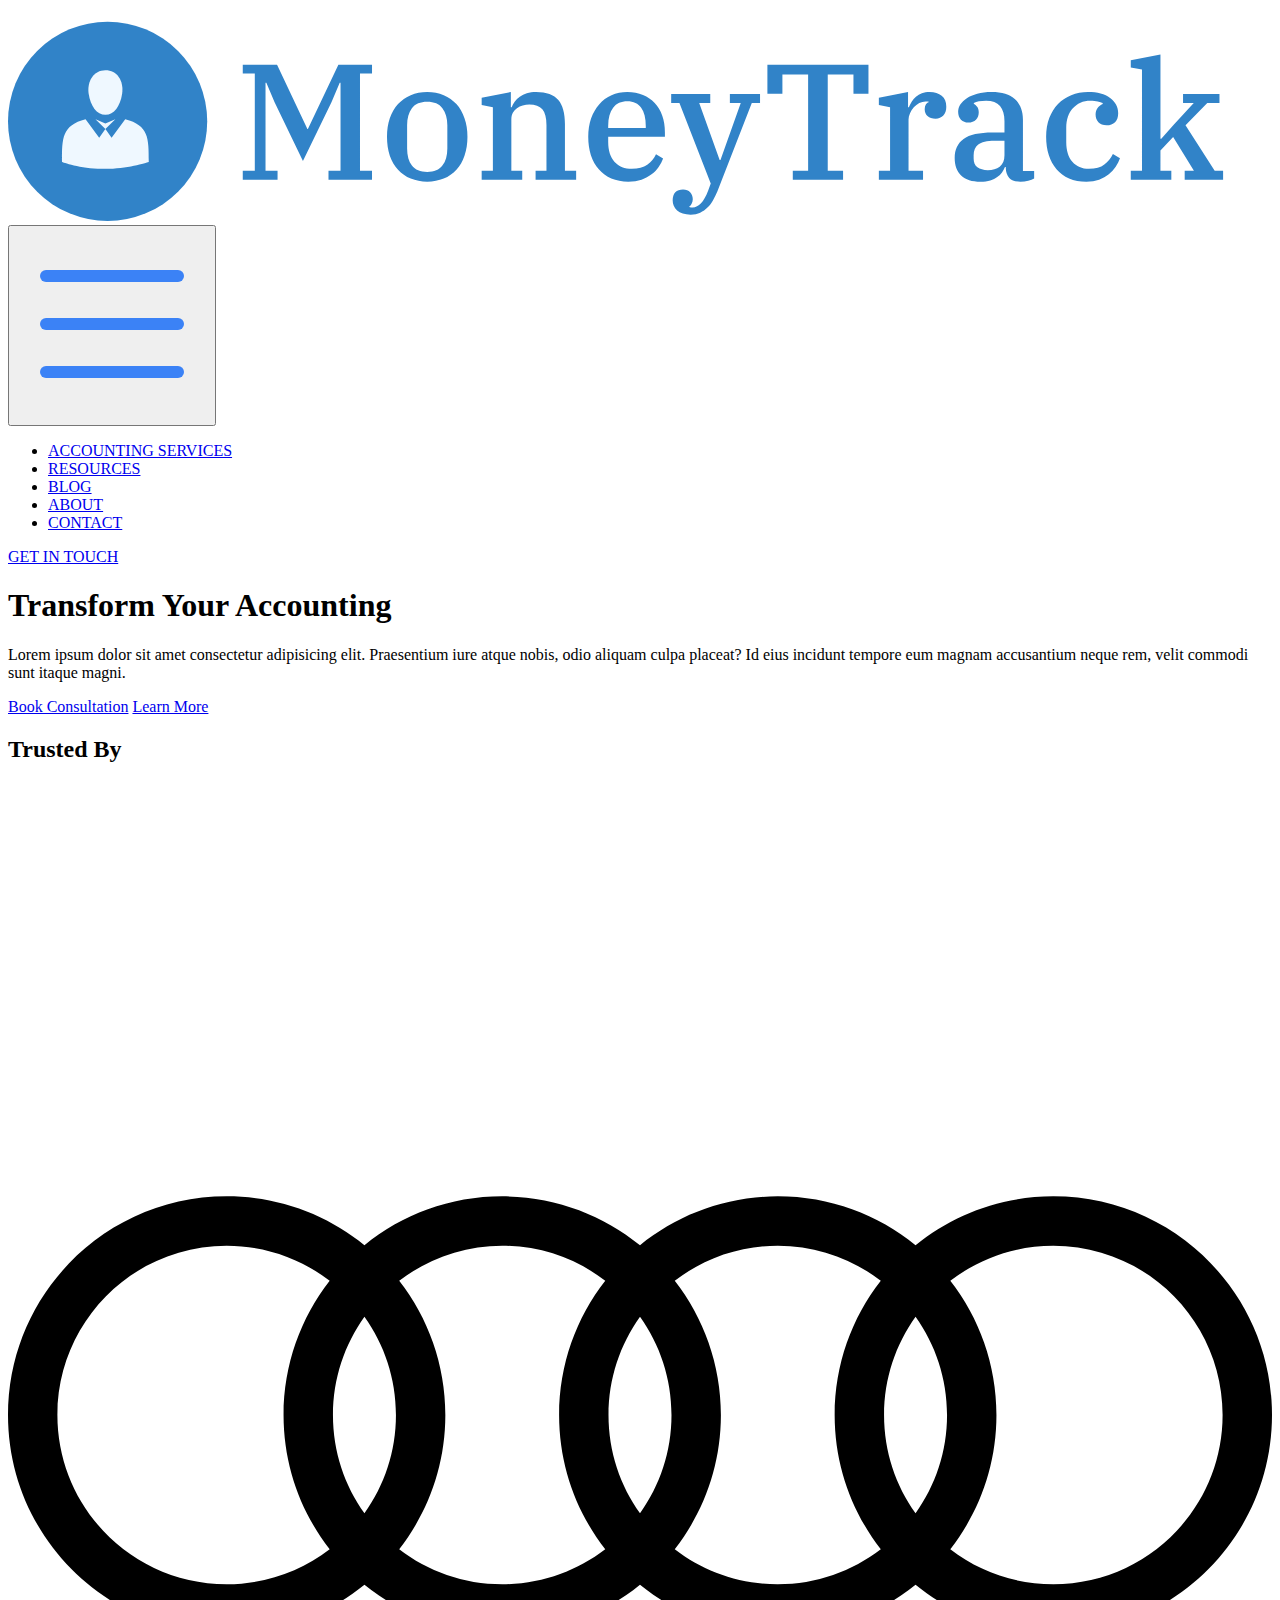
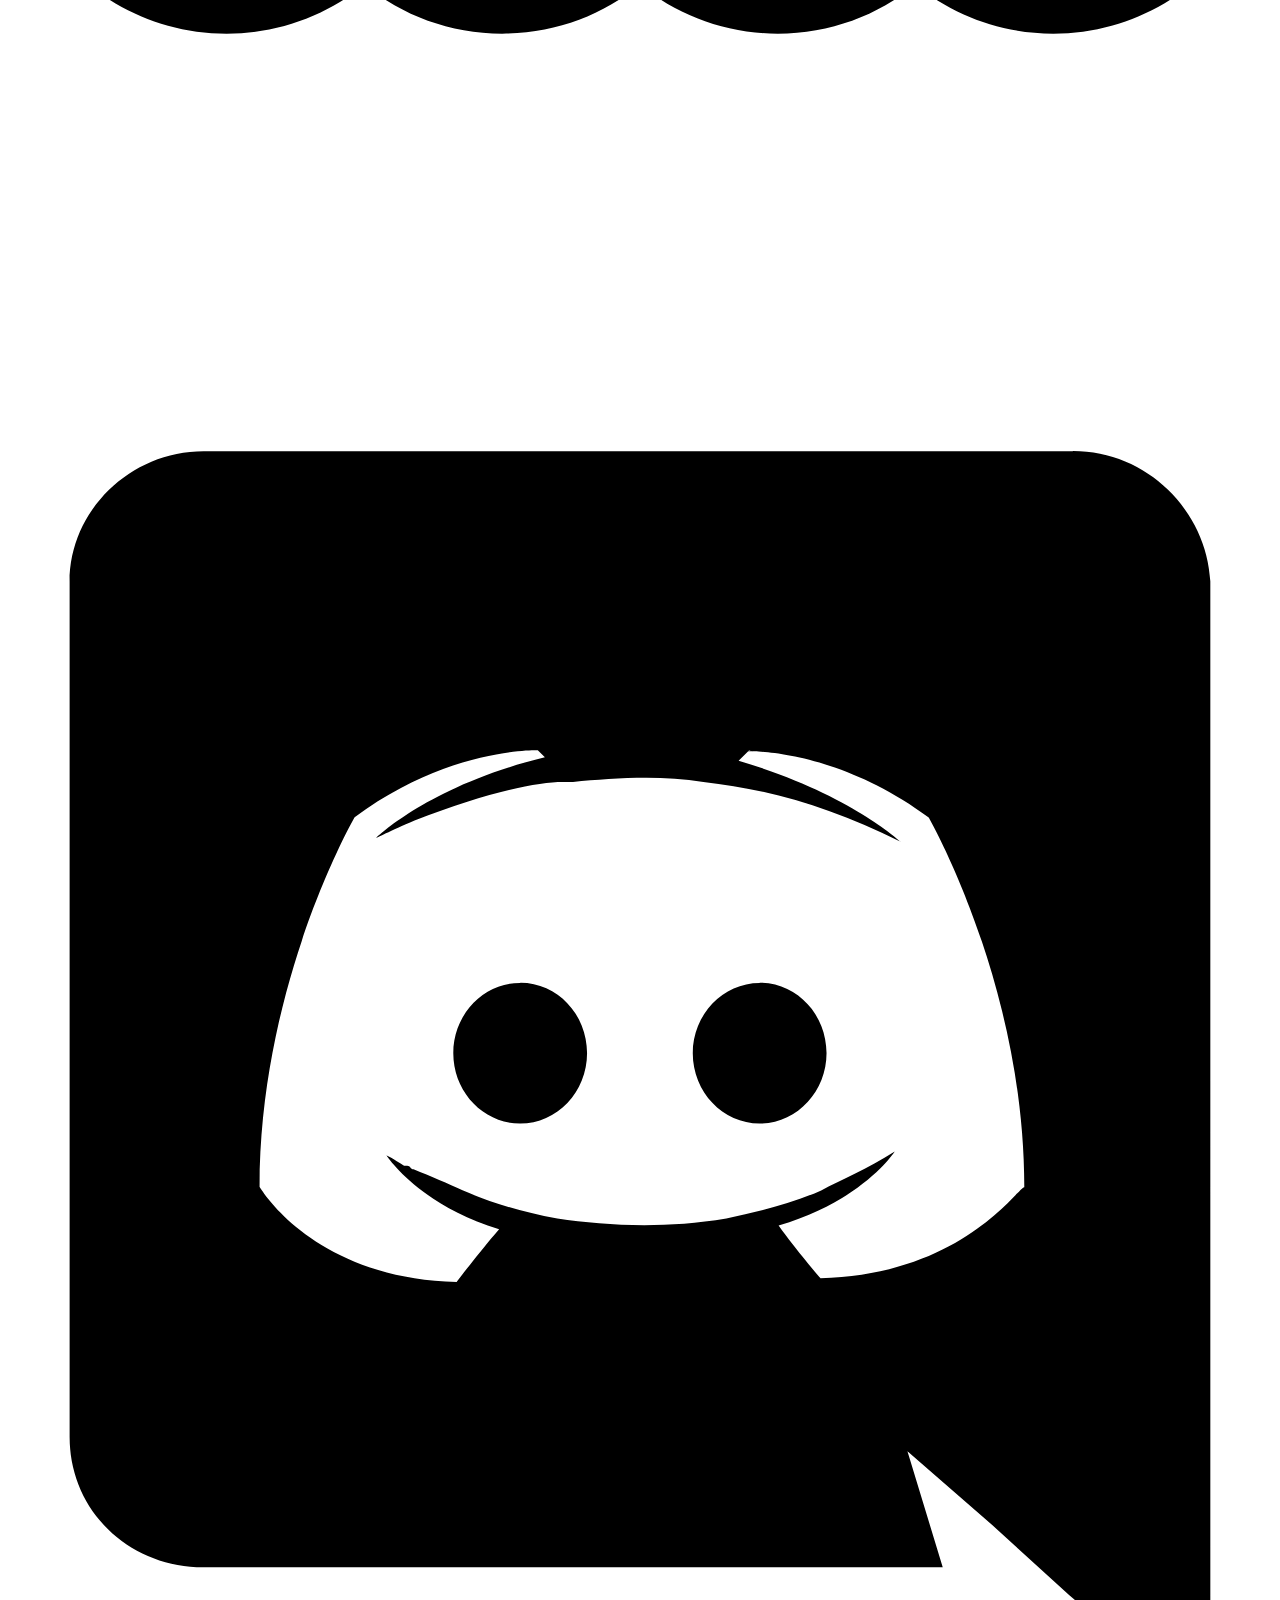
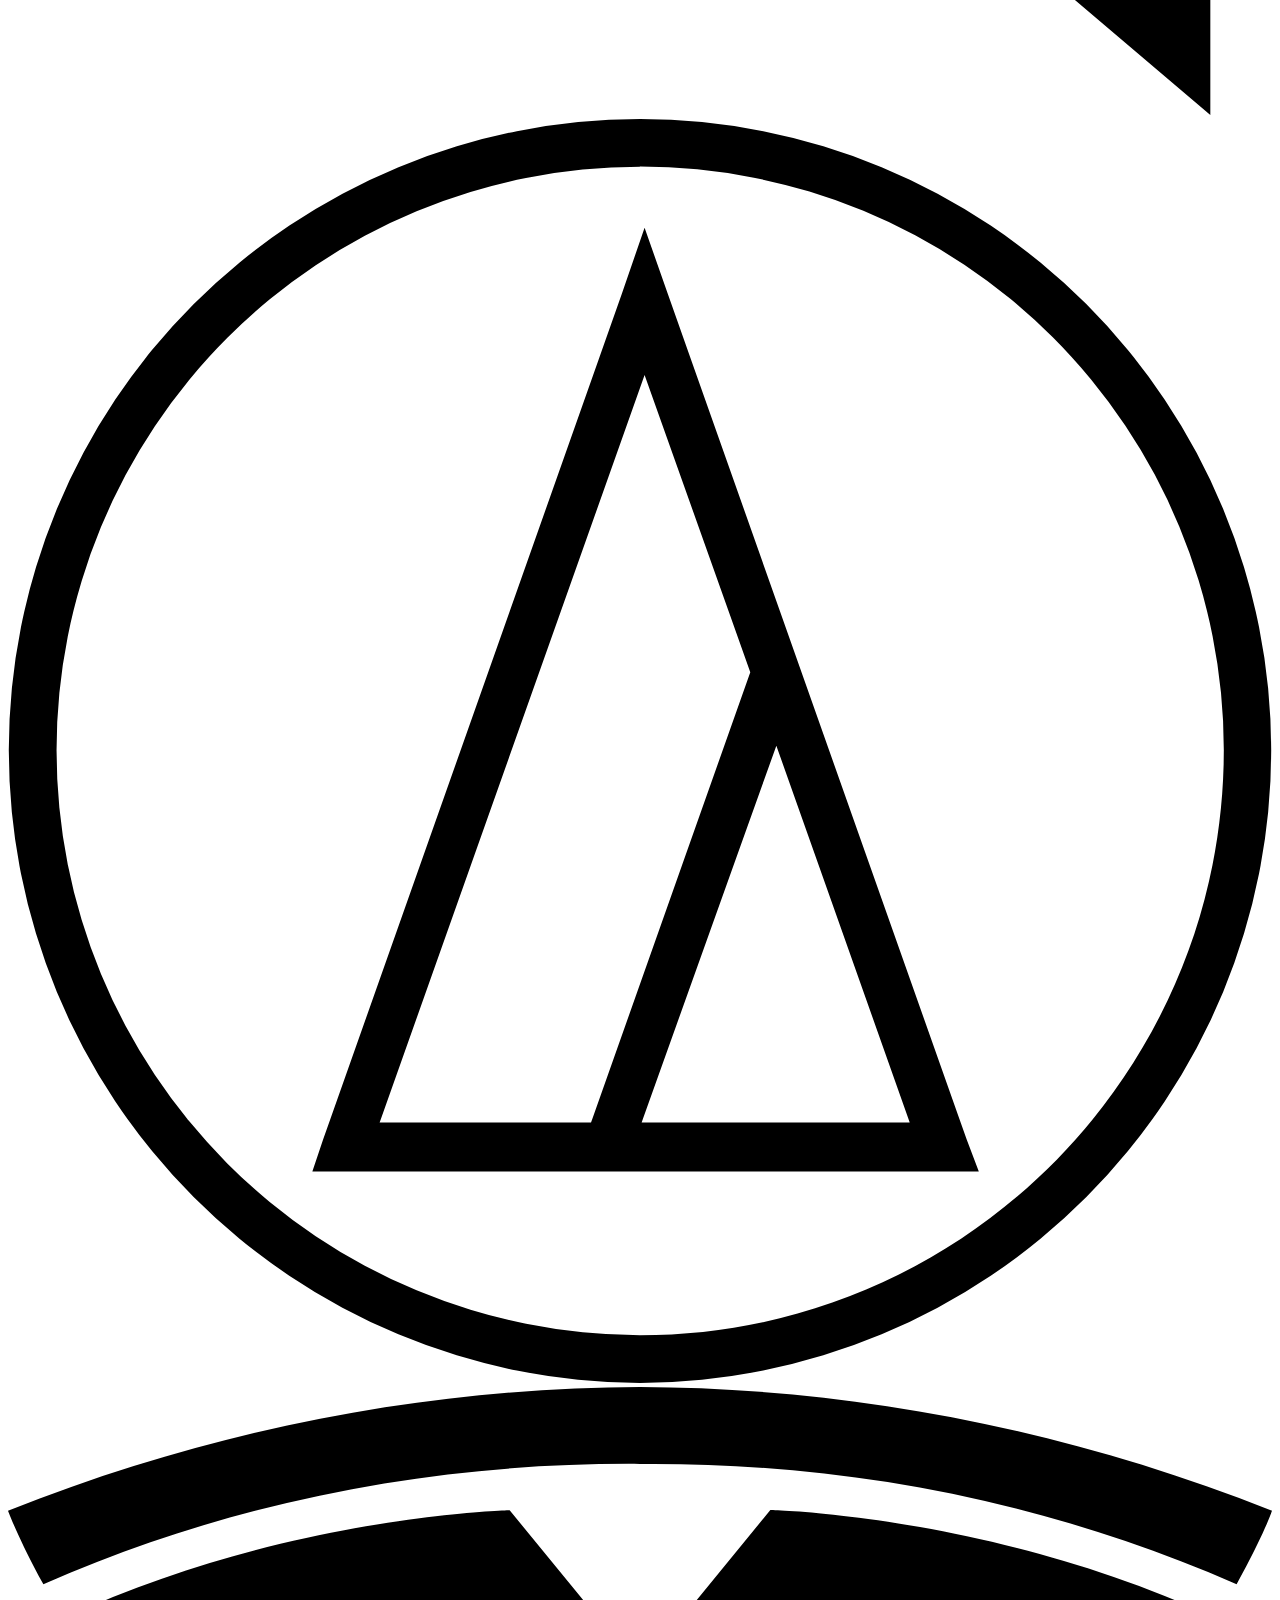
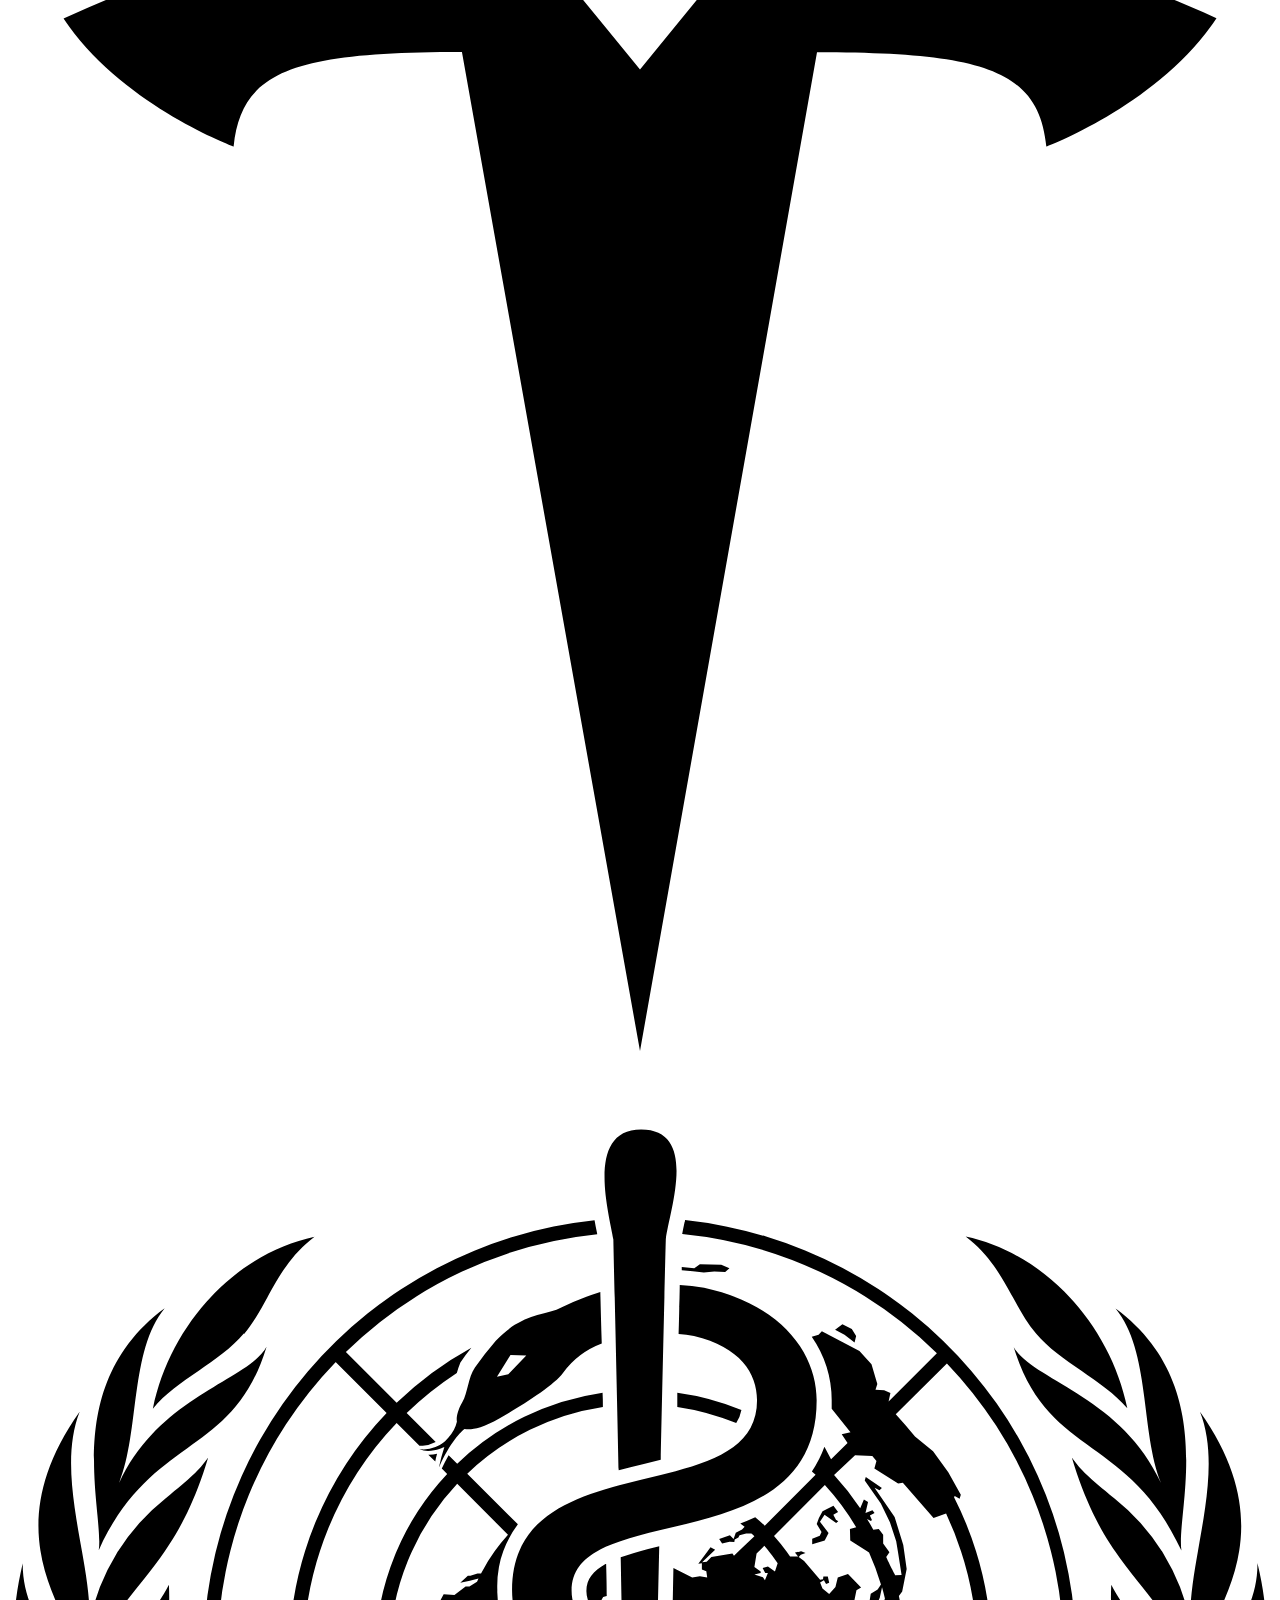
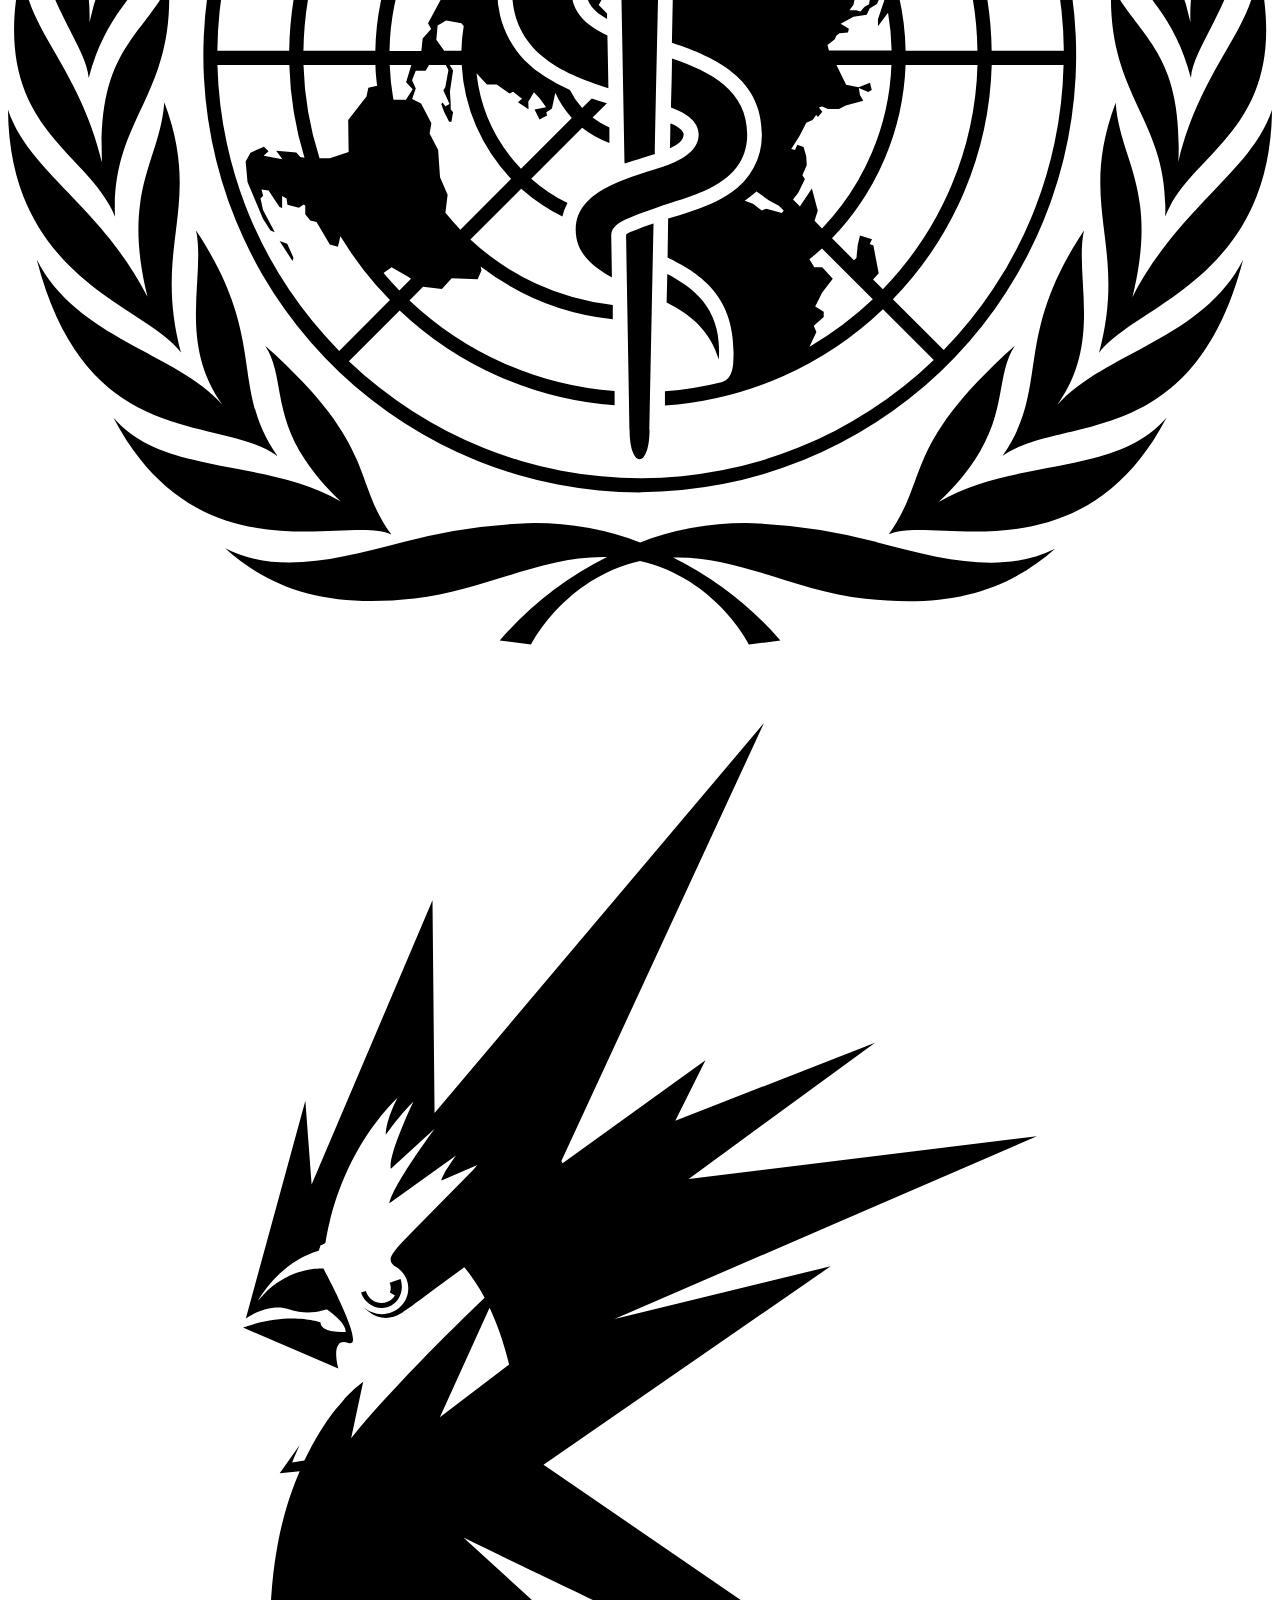
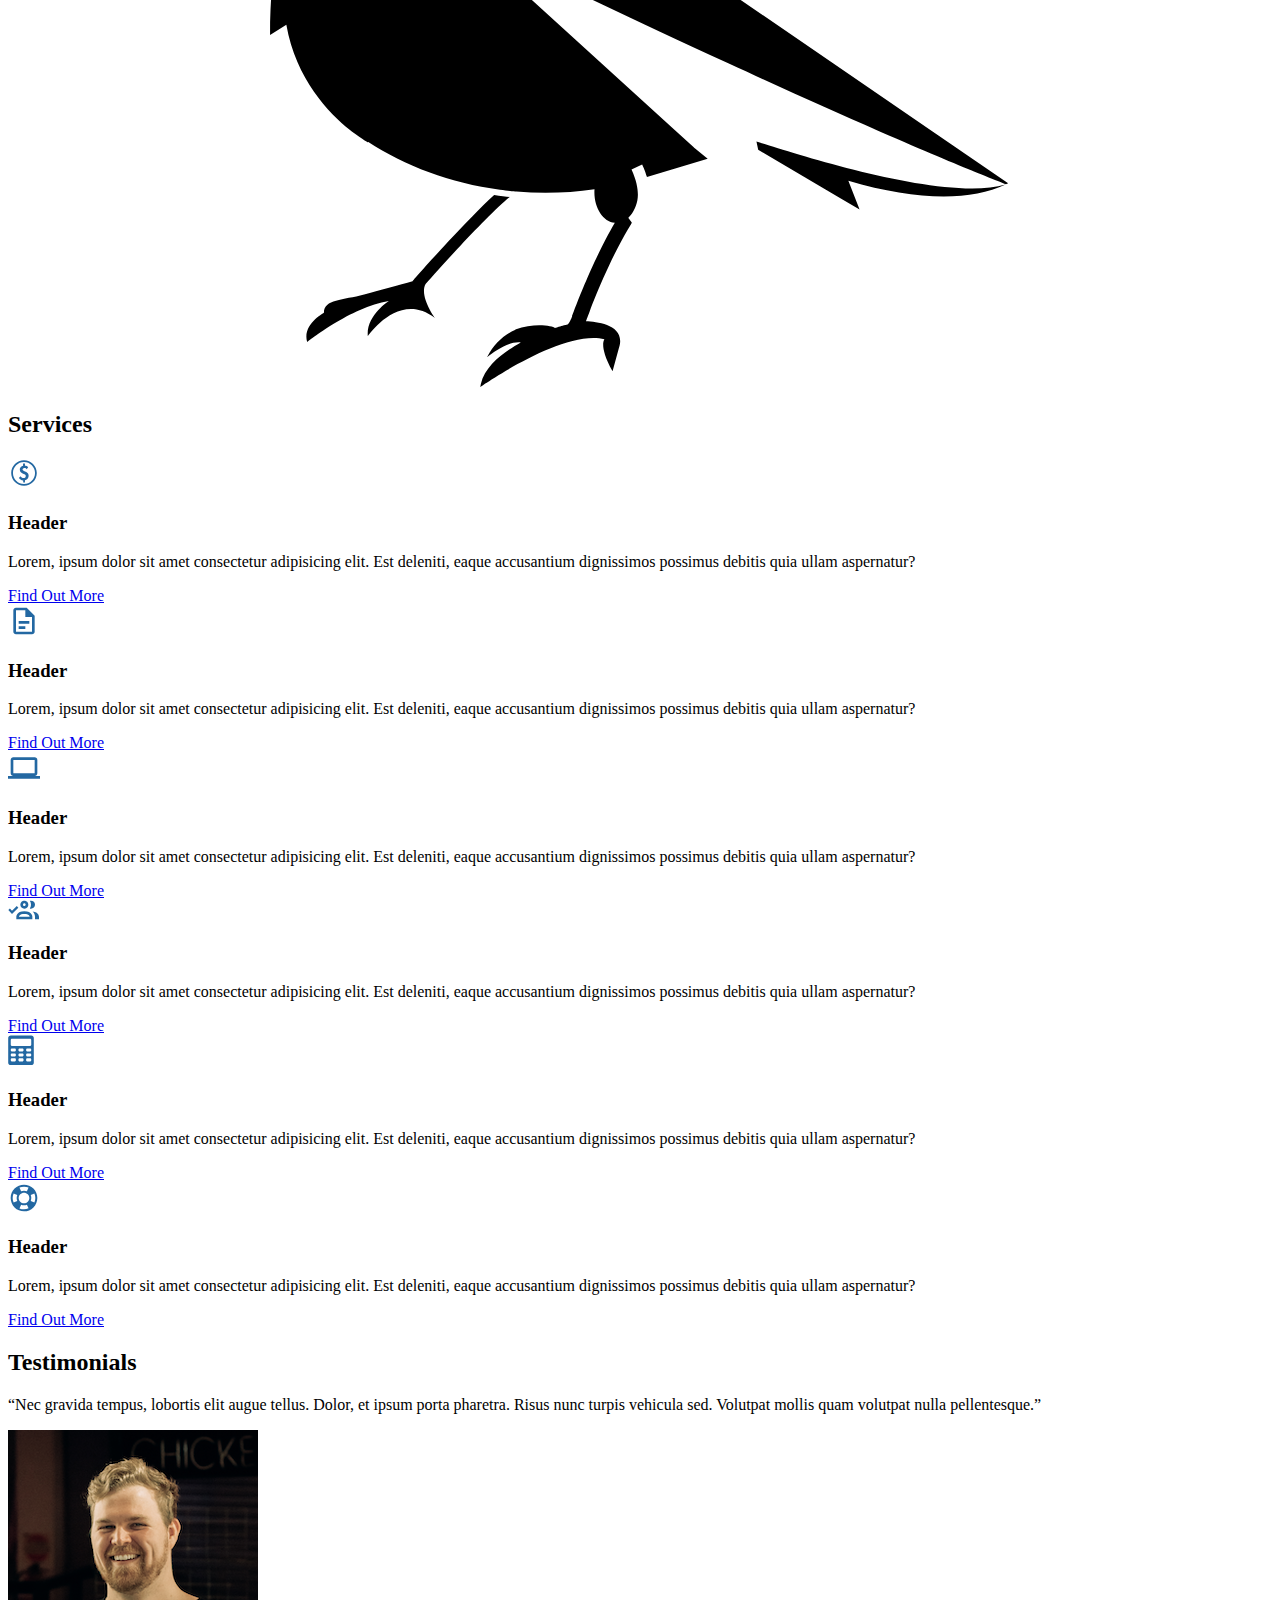
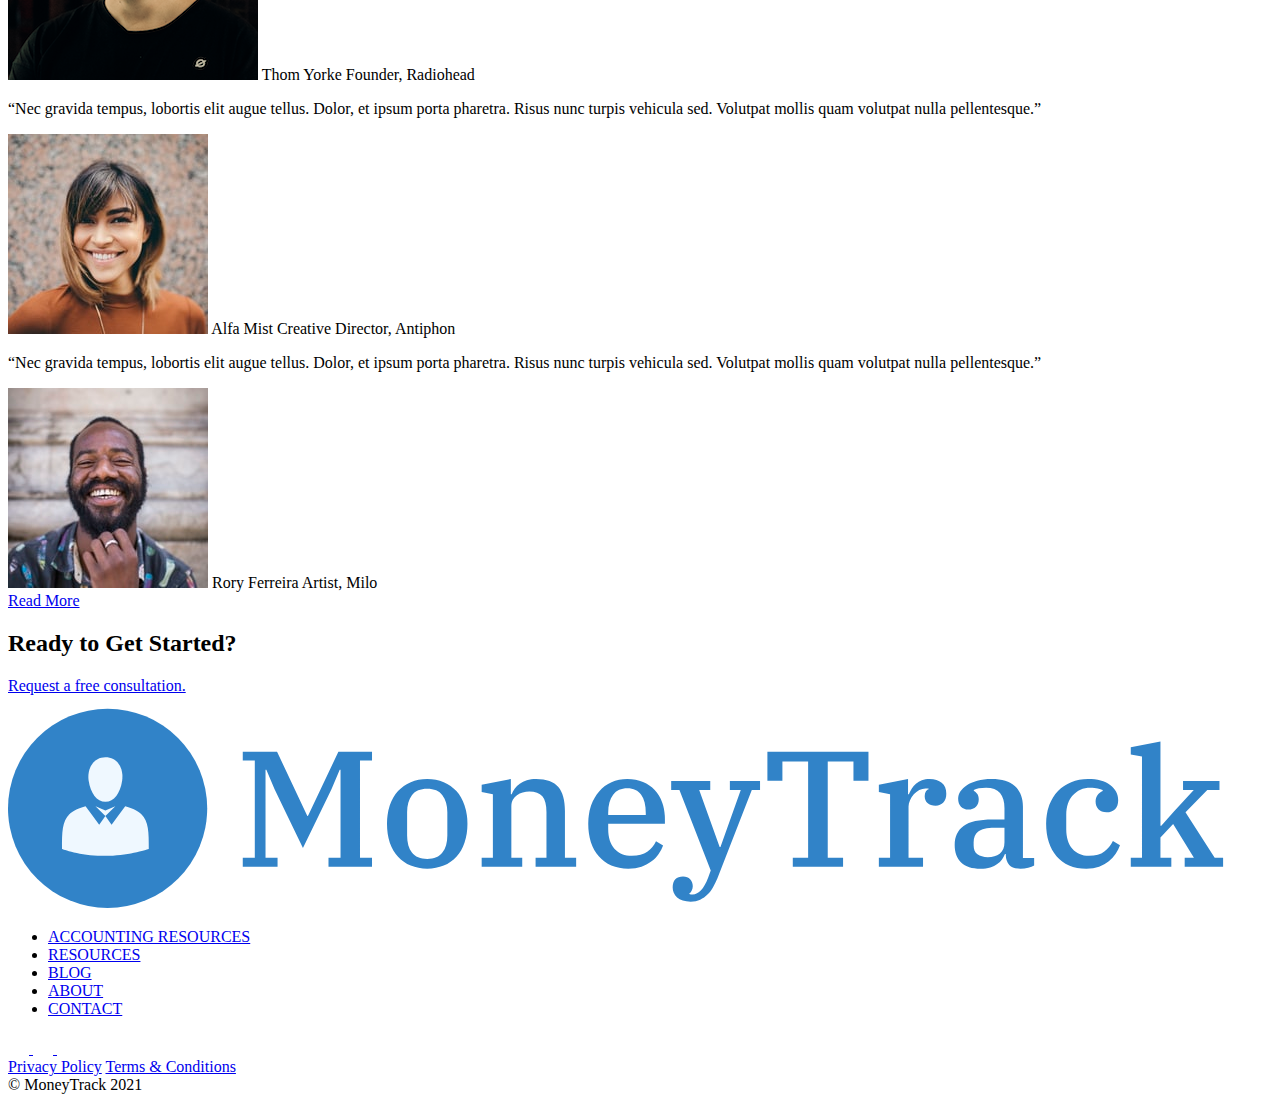
==== commit 7df19775: "minor css change" ====
--- a/src/index.html
+++ b/src/index.html
@@ -9,7 +9,7 @@
     <meta content="" name="description" />
 
     <!-- CSS Stylesheets -->
-    <link rel="stylesheet" href="styles/index.css" />
+    <link rel="stylesheet" href="./src/styles/index.css" />
 
     <!--Font Styles -->
   <link rel="preconnect" href="https://fonts.gstatic.com">
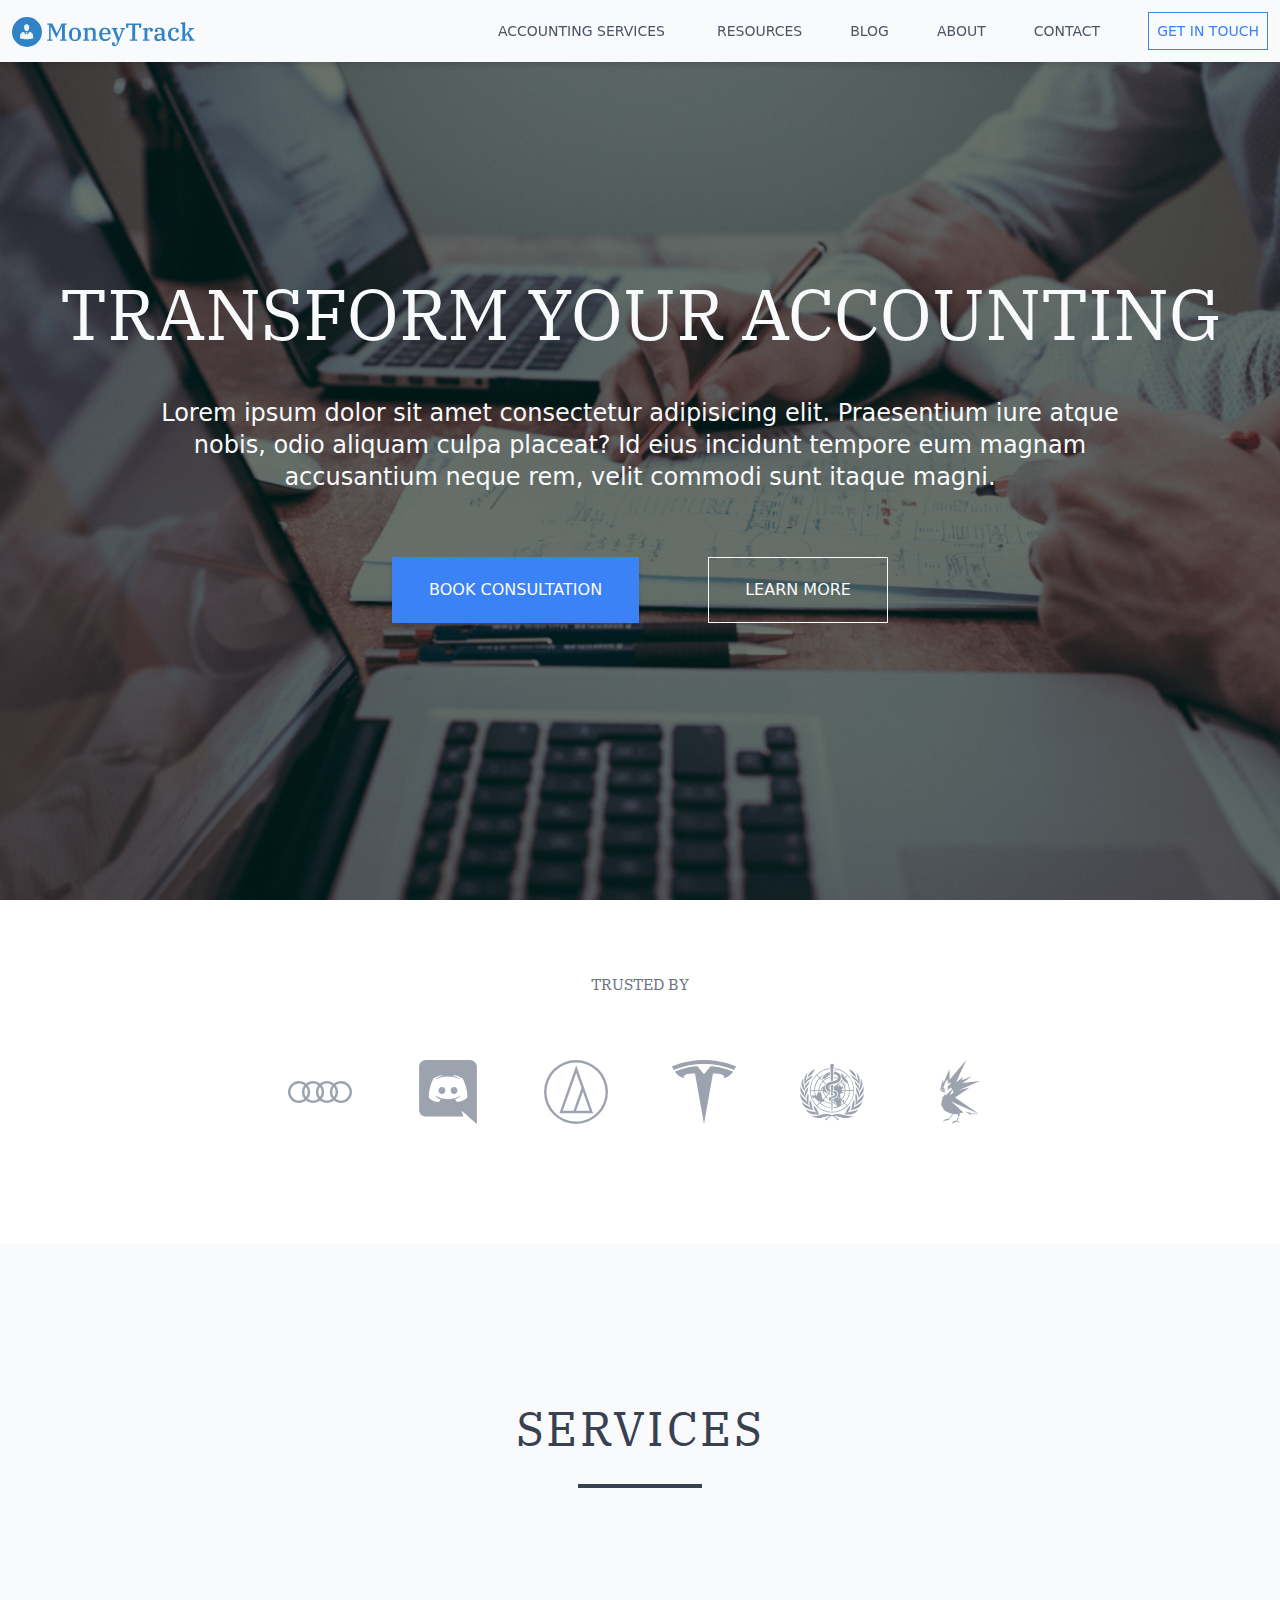
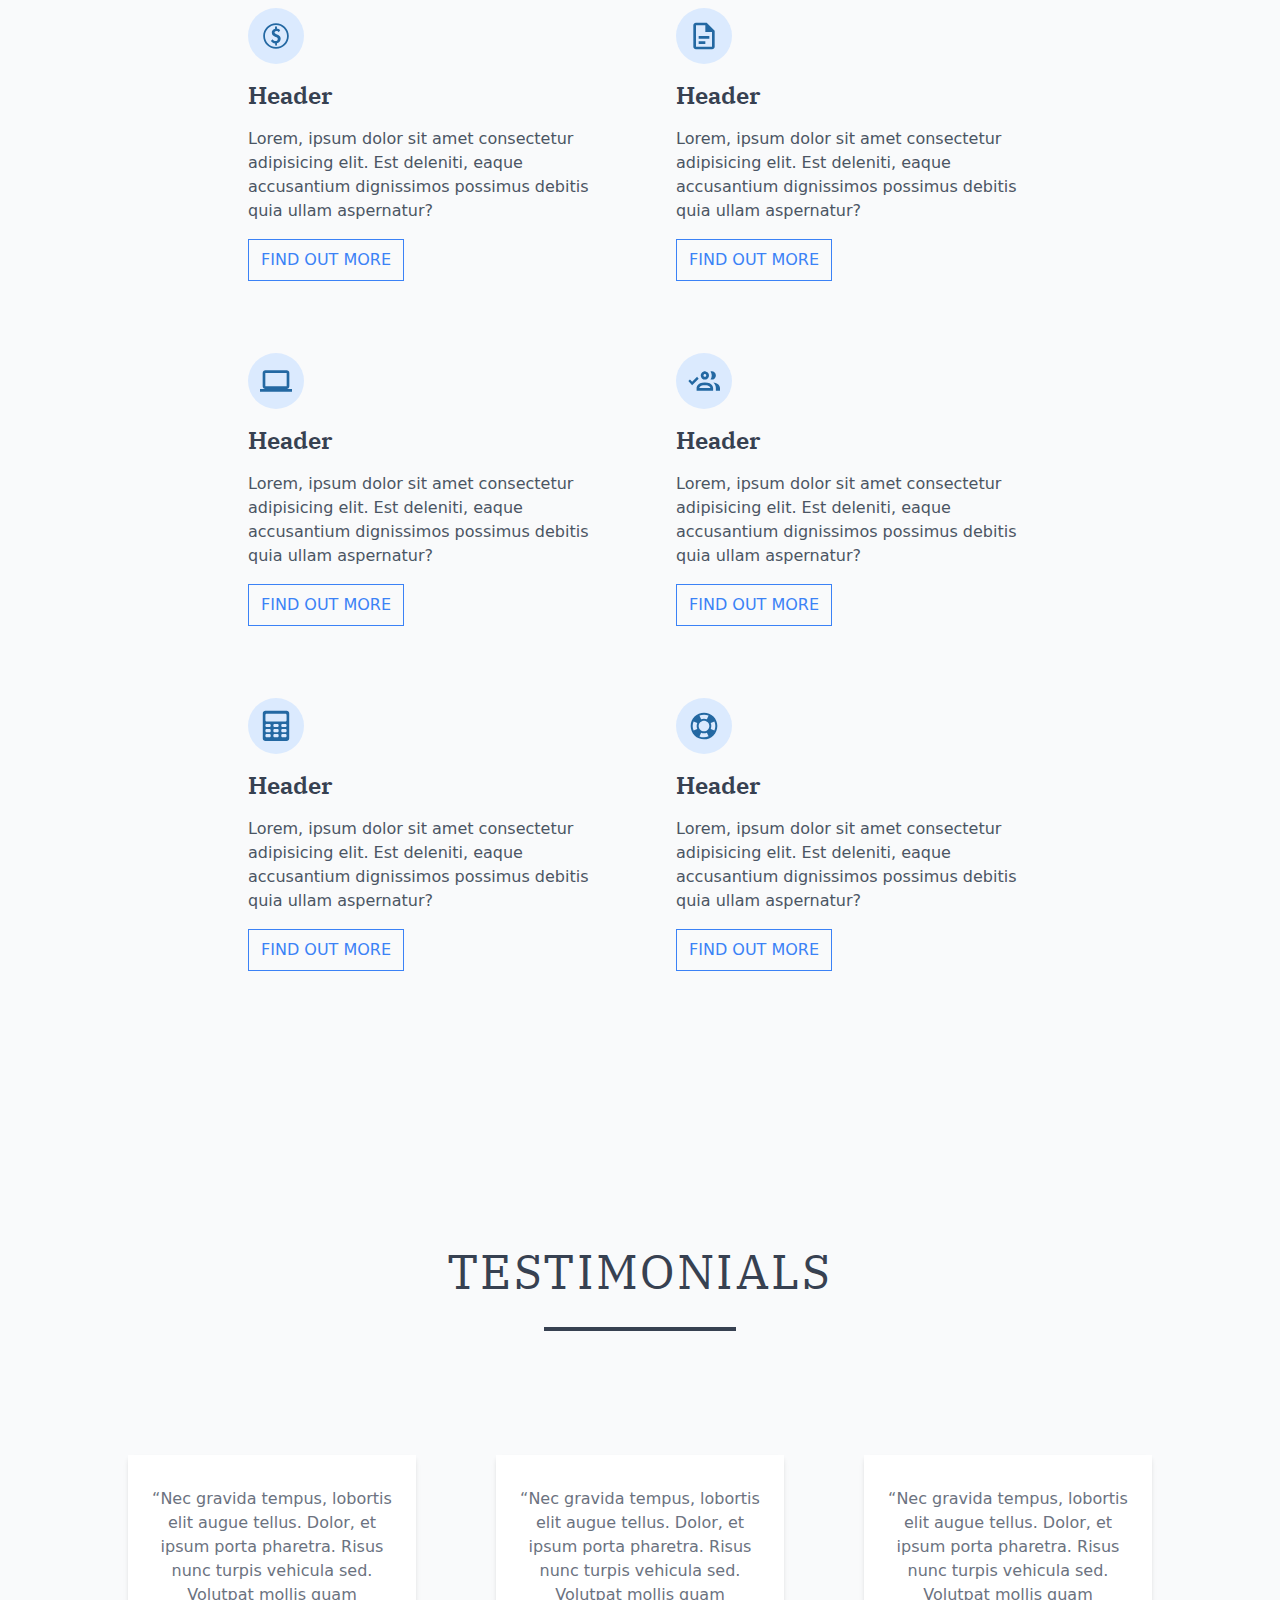
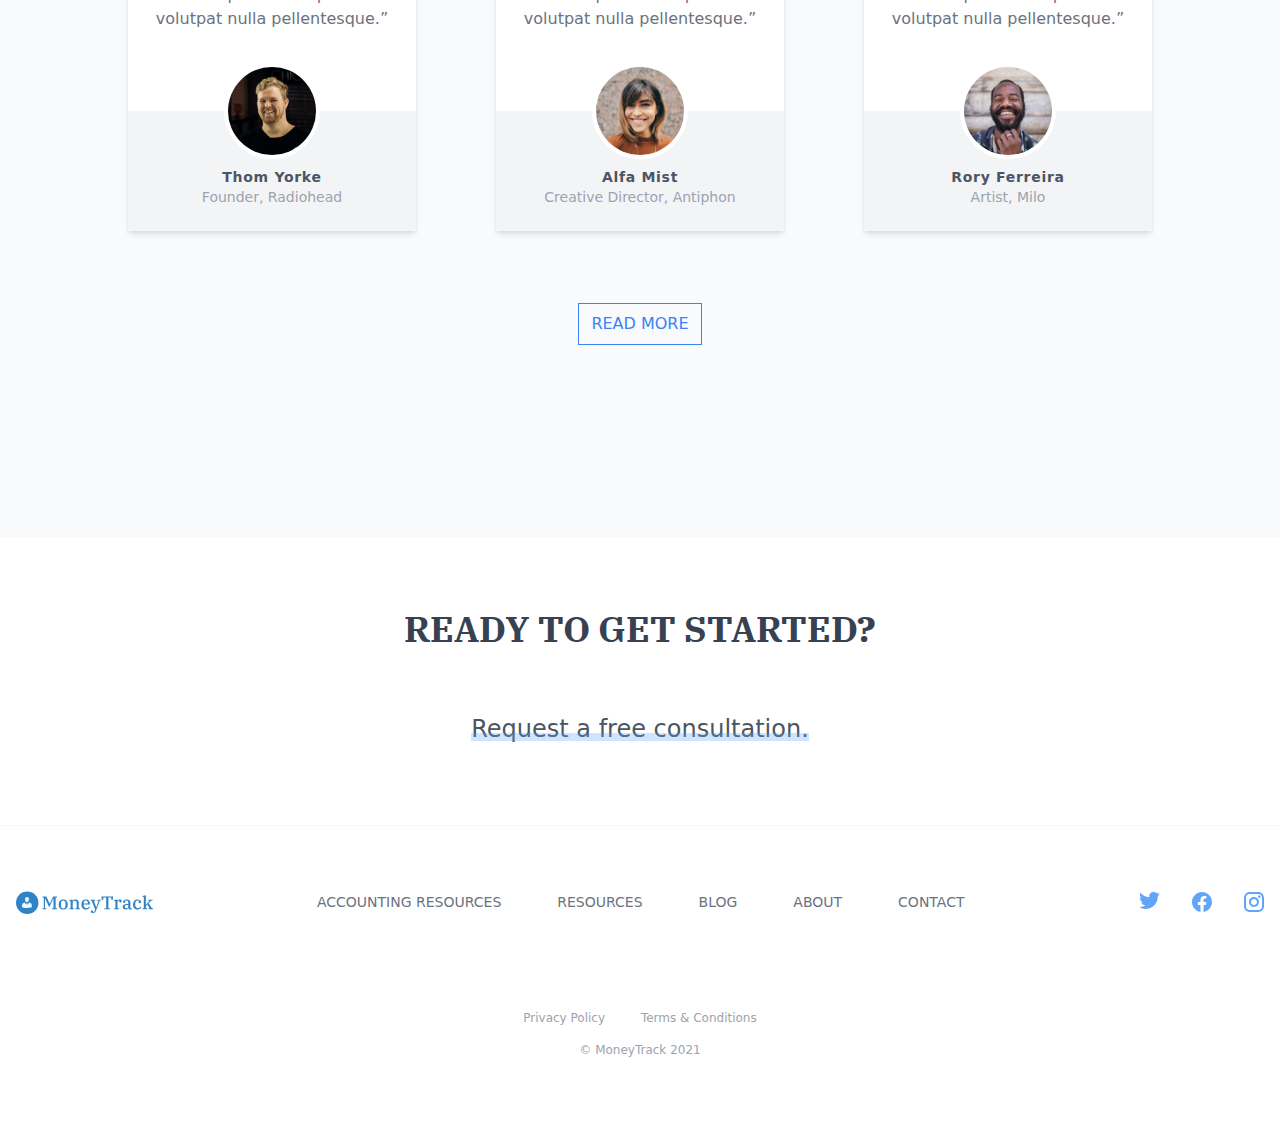
==== commit 38a16776: "minor css change" ====
--- a/src/index.html
+++ b/src/index.html
@@ -9,7 +9,9 @@
     <meta content="" name="description" />
 
     <!-- CSS Stylesheets -->
-    <link rel="stylesheet" href="./src/styles/index.css" />
+    <link rel="stylesheet" href="styles/index.css" />
+    <link rel="stylesheet" href="styles/tailwind.css" />
+
 
     <!--Font Styles -->
   <link rel="preconnect" href="https://fonts.gstatic.com">
--- a/src/styles/index.css
+++ b/src/styles/index.css
@@ -0,0 +1,190773 @@
+/* Tailwind base styles, components and utilities swopped in with npm run build */
+
+/*! modern-normalize v1.0.0 | MIT License | https://github.com/sindresorhus/modern-normalize */
+
+/*
+Document
+========
+*/
+
+/**
+Use a better box model (opinionated).
+*/
+
+*,
+*::before,
+*::after {
+  box-sizing: border-box;
+}
+
+/**
+Use a more readable tab size (opinionated).
+*/
+
+:root {
+  -moz-tab-size: 4;
+  -o-tab-size: 4;
+     tab-size: 4;
+}
+
+/**
+1. Correct the line height in all browsers.
+2. Prevent adjustments of font size after orientation changes in iOS.
+*/
+
+html {
+  line-height: 1.15; /* 1 */
+  -webkit-text-size-adjust: 100%; /* 2 */
+}
+
+/*
+Sections
+========
+*/
+
+/**
+Remove the margin in all browsers.
+*/
+
+body {
+  margin: 0;
+}
+
+/**
+Improve consistency of default fonts in all browsers. (https://github.com/sindresorhus/modern-normalize/issues/3)
+*/
+
+body {
+  font-family:
+		system-ui,
+		-apple-system, /* Firefox supports this but not yet `system-ui` */
+		'Segoe UI',
+		Roboto,
+		Helvetica,
+		Arial,
+		sans-serif,
+		'Apple Color Emoji',
+		'Segoe UI Emoji';
+}
+
+/*
+Grouping content
+================
+*/
+
+/**
+1. Add the correct height in Firefox.
+2. Correct the inheritance of border color in Firefox. (https://bugzilla.mozilla.org/show_bug.cgi?id=190655)
+*/
+
+hr {
+  height: 0; /* 1 */
+  color: inherit; /* 2 */
+}
+
+/*
+Text-level semantics
+====================
+*/
+
+/**
+Add the correct text decoration in Chrome, Edge, and Safari.
+*/
+
+abbr[title] {
+  -webkit-text-decoration: underline dotted;
+          text-decoration: underline dotted;
+}
+
+/**
+Add the correct font weight in Edge and Safari.
+*/
+
+b,
+strong {
+  font-weight: bolder;
+}
+
+/**
+1. Improve consistency of default fonts in all browsers. (https://github.com/sindresorhus/modern-normalize/issues/3)
+2. Correct the odd 'em' font sizing in all browsers.
+*/
+
+code,
+kbd,
+samp,
+pre {
+  font-family:
+		ui-monospace,
+		SFMono-Regular,
+		Consolas,
+		'Liberation Mono',
+		Menlo,
+		monospace; /* 1 */
+  font-size: 1em; /* 2 */
+}
+
+/**
+Add the correct font size in all browsers.
+*/
+
+small {
+  font-size: 80%;
+}
+
+/**
+Prevent 'sub' and 'sup' elements from affecting the line height in all browsers.
+*/
+
+sub,
+sup {
+  font-size: 75%;
+  line-height: 0;
+  position: relative;
+  vertical-align: baseline;
+}
+
+sub {
+  bottom: -0.25em;
+}
+
+sup {
+  top: -0.5em;
+}
+
+/*
+Tabular data
+============
+*/
+
+/**
+1. Remove text indentation from table contents in Chrome and Safari. (https://bugs.chromium.org/p/chromium/issues/detail?id=999088, https://bugs.webkit.org/show_bug.cgi?id=201297)
+2. Correct table border color inheritance in all Chrome and Safari. (https://bugs.chromium.org/p/chromium/issues/detail?id=935729, https://bugs.webkit.org/show_bug.cgi?id=195016)
+*/
+
+table {
+  text-indent: 0; /* 1 */
+  border-color: inherit; /* 2 */
+}
+
+/*
+Forms
+=====
+*/
+
+/**
+1. Change the font styles in all browsers.
+2. Remove the margin in Firefox and Safari.
+*/
+
+button,
+input,
+optgroup,
+select,
+textarea {
+  font-family: inherit; /* 1 */
+  font-size: 100%; /* 1 */
+  line-height: 1.15; /* 1 */
+  margin: 0; /* 2 */
+}
+
+/**
+Remove the inheritance of text transform in Edge and Firefox.
+1. Remove the inheritance of text transform in Firefox.
+*/
+
+button,
+select { /* 1 */
+  text-transform: none;
+}
+
+/**
+Correct the inability to style clickable types in iOS and Safari.
+*/
+
+button,
+[type='button'],
+[type='reset'],
+[type='submit'] {
+  -webkit-appearance: button;
+}
+
+/**
+Remove the inner border and padding in Firefox.
+*/
+
+::-moz-focus-inner {
+  border-style: none;
+  padding: 0;
+}
+
+/**
+Restore the focus styles unset by the previous rule.
+*/
+
+:-moz-focusring {
+  outline: 1px dotted ButtonText;
+}
+
+/**
+Remove the additional ':invalid' styles in Firefox.
+See: https://github.com/mozilla/gecko-dev/blob/2f9eacd9d3d995c937b4251a5557d95d494c9be1/layout/style/res/forms.css#L728-L737
+*/
+
+:-moz-ui-invalid {
+  box-shadow: none;
+}
+
+/**
+Remove the padding so developers are not caught out when they zero out 'fieldset' elements in all browsers.
+*/
+
+legend {
+  padding: 0;
+}
+
+/**
+Add the correct vertical alignment in Chrome and Firefox.
+*/
+
+progress {
+  vertical-align: baseline;
+}
+
+/**
+Correct the cursor style of increment and decrement buttons in Safari.
+*/
+
+::-webkit-inner-spin-button,
+::-webkit-outer-spin-button {
+  height: auto;
+}
+
+/**
+1. Correct the odd appearance in Chrome and Safari.
+2. Correct the outline style in Safari.
+*/
+
+[type='search'] {
+  -webkit-appearance: textfield; /* 1 */
+  outline-offset: -2px; /* 2 */
+}
+
+/**
+Remove the inner padding in Chrome and Safari on macOS.
+*/
+
+::-webkit-search-decoration {
+  -webkit-appearance: none;
+}
+
+/**
+1. Correct the inability to style clickable types in iOS and Safari.
+2. Change font properties to 'inherit' in Safari.
+*/
+
+::-webkit-file-upload-button {
+  -webkit-appearance: button; /* 1 */
+  font: inherit; /* 2 */
+}
+
+/*
+Interactive
+===========
+*/
+
+/*
+Add the correct display in Chrome and Safari.
+*/
+
+summary {
+  display: list-item;
+}
+
+/**
+ * Manually forked from SUIT CSS Base: https://github.com/suitcss/base
+ * A thin layer on top of normalize.css that provides a starting point more
+ * suitable for web applications.
+ */
+
+/**
+ * Removes the default spacing and border for appropriate elements.
+ */
+
+blockquote,
+dl,
+dd,
+h1,
+h2,
+h3,
+h4,
+h5,
+h6,
+hr,
+figure,
+p,
+pre {
+  margin: 0;
+}
+
+button {
+  background-color: transparent;
+  background-image: none;
+}
+
+/**
+ * Work around a Firefox/IE bug where the transparent `button` background
+ * results in a loss of the default `button` focus styles.
+ */
+
+button:focus {
+  outline: 1px dotted;
+  outline: 5px auto -webkit-focus-ring-color;
+}
+
+fieldset {
+  margin: 0;
+  padding: 0;
+}
+
+ol,
+ul {
+  list-style: none;
+  margin: 0;
+  padding: 0;
+}
+
+/**
+ * Tailwind custom reset styles
+ */
+
+/**
+ * 1. Use the user's configured `sans` font-family (with Tailwind's default
+ *    sans-serif font stack as a fallback) as a sane default.
+ * 2. Use Tailwind's default "normal" line-height so the user isn't forced
+ *    to override it to ensure consistency even when using the default theme.
+ */
+
+html {
+  font-family: ui-sans-serif, system-ui, -apple-system, BlinkMacSystemFont, "Segoe UI", Roboto, "Helvetica Neue", Arial, "Noto Sans", sans-serif, "Apple Color Emoji", "Segoe UI Emoji", "Segoe UI Symbol", "Noto Color Emoji"; /* 1 */
+  line-height: 1.5; /* 2 */
+}
+
+/**
+ * Inherit font-family and line-height from `html` so users can set them as
+ * a class directly on the `html` element.
+ */
+
+body {
+  font-family: inherit;
+  line-height: inherit;
+}
+
+/**
+ * 1. Prevent padding and border from affecting element width.
+ *
+ *    We used to set this in the html element and inherit from
+ *    the parent element for everything else. This caused issues
+ *    in shadow-dom-enhanced elements like <details> where the content
+ *    is wrapped by a div with box-sizing set to `content-box`.
+ *
+ *    https://github.com/mozdevs/cssremedy/issues/4
+ *
+ *
+ * 2. Allow adding a border to an element by just adding a border-width.
+ *
+ *    By default, the way the browser specifies that an element should have no
+ *    border is by setting it's border-style to `none` in the user-agent
+ *    stylesheet.
+ *
+ *    In order to easily add borders to elements by just setting the `border-width`
+ *    property, we change the default border-style for all elements to `solid`, and
+ *    use border-width to hide them instead. This way our `border` utilities only
+ *    need to set the `border-width` property instead of the entire `border`
+ *    shorthand, making our border utilities much more straightforward to compose.
+ *
+ *    https://github.com/tailwindcss/tailwindcss/pull/116
+ */
+
+*,
+::before,
+::after {
+  box-sizing: border-box; /* 1 */
+  border-width: 0; /* 2 */
+  border-style: solid; /* 2 */
+  border-color: #e5e7eb; /* 2 */
+}
+
+/*
+ * Ensure horizontal rules are visible by default
+ */
+
+hr {
+  border-top-width: 1px;
+}
+
+/**
+ * Undo the `border-style: none` reset that Normalize applies to images so that
+ * our `border-{width}` utilities have the expected effect.
+ *
+ * The Normalize reset is unnecessary for us since we default the border-width
+ * to 0 on all elements.
+ *
+ * https://github.com/tailwindcss/tailwindcss/issues/362
+ */
+
+img {
+  border-style: solid;
+}
+
+textarea {
+  resize: vertical;
+}
+
+input::-moz-placeholder, textarea::-moz-placeholder {
+  color: #9ca3af;
+}
+
+input:-ms-input-placeholder, textarea:-ms-input-placeholder {
+  color: #9ca3af;
+}
+
+input::placeholder,
+textarea::placeholder {
+  color: #9ca3af;
+}
+
+button,
+[role="button"] {
+  cursor: pointer;
+}
+
+table {
+  border-collapse: collapse;
+}
+
+h1,
+h2,
+h3,
+h4,
+h5,
+h6 {
+  font-size: inherit;
+  font-weight: inherit;
+}
+
+/**
+ * Reset links to optimize for opt-in styling instead of
+ * opt-out.
+ */
+
+a {
+  color: inherit;
+  text-decoration: inherit;
+}
+
+/**
+ * Reset form element properties that are easy to forget to
+ * style explicitly so you don't inadvertently introduce
+ * styles that deviate from your design system. These styles
+ * supplement a partial reset that is already applied by
+ * normalize.css.
+ */
+
+button,
+input,
+optgroup,
+select,
+textarea {
+  padding: 0;
+  line-height: inherit;
+  color: inherit;
+}
+
+/**
+ * Use the configured 'mono' font family for elements that
+ * are expected to be rendered with a monospace font, falling
+ * back to the system monospace stack if there is no configured
+ * 'mono' font family.
+ */
+
+pre,
+code,
+kbd,
+samp {
+  font-family: ui-monospace, SFMono-Regular, Menlo, Monaco, Consolas, "Liberation Mono", "Courier New", monospace;
+}
+
+/**
+ * Make replaced elements `display: block` by default as that's
+ * the behavior you want almost all of the time. Inspired by
+ * CSS Remedy, with `svg` added as well.
+ *
+ * https://github.com/mozdevs/cssremedy/issues/14
+ */
+
+img,
+svg,
+video,
+canvas,
+audio,
+iframe,
+embed,
+object {
+  display: block;
+  vertical-align: middle;
+}
+
+/**
+ * Constrain images and videos to the parent width and preserve
+ * their instrinsic aspect ratio.
+ *
+ * https://github.com/mozdevs/cssremedy/issues/14
+ */
+
+img,
+video {
+  max-width: 100%;
+  height: auto;
+}
+
+.container {
+  width: 100%;
+}
+
+@media (min-width: 640px) {
+  .container {
+    max-width: 640px;
+  }
+}
+
+@media (min-width: 768px) {
+  .container {
+    max-width: 768px;
+  }
+}
+
+@media (min-width: 1024px) {
+  .container {
+    max-width: 1024px;
+  }
+}
+
+@media (min-width: 1280px) {
+  .container {
+    max-width: 1280px;
+  }
+}
+
+@media (min-width: 1536px) {
+  .container {
+    max-width: 1536px;
+  }
+}
+
+/* #region DEFAULTS */
+
+html {
+  --tw-bg-opacity: 1;
+  background-color: rgba(249, 250, 251, var(--tw-bg-opacity));
+}
+
+/* Default Heading Fonts */
+
+h1, h2, h3 {
+  font-family: IBM Plex Serif;
+  position: relative;
+}
+
+/* #endregion */
+
+/* #region Background images */
+
+.hero__container {
+  background: linear-gradient(#0000008c, #0000008c), url(../images/hero.png);
+  background-position: center;
+  background-size: cover;
+}
+
+.about_us-image {
+  background: url(../images/about_us.png);
+  background-position: center;
+  background-size: cover;
+}
+
+/* #endregion */
+
+/* #region Header underline for big section titles (excludes "Trusted By" and "Get Started"titles) */
+
+h2.thick_underline::after {
+  content: "";
+  bottom: -0.75em;
+  --tw-border-opacity: 1;
+  border-color: rgba(55, 65, 81, var(--tw-border-opacity));
+  border-width: 2px;
+  margin-top: 0.75rem;
+  position: absolute;
+  left: 25%;
+  width: 50%;
+}
+
+/* Link underline decoration */
+
+.link_underline {
+  position: relative;
+}
+
+.link_underline::after {
+  content: "";
+  --tw-border-opacity: 1;
+  border-color: rgba(96, 165, 250, var(--tw-border-opacity));
+  border-width: 4px;
+  opacity: 0.3;
+  position: absolute;
+  left: 0px;
+  bottom: 0.25rem;
+  width: 100%;
+}
+
+.link_underline:hover::after {
+  border-width: 14px;
+}
+
+.space-y-0 > :not([hidden]) ~ :not([hidden]) {
+  --tw-space-y-reverse: 0;
+  margin-top: calc(0px * calc(1 - var(--tw-space-y-reverse)));
+  margin-bottom: calc(0px * var(--tw-space-y-reverse));
+}
+
+.space-x-0 > :not([hidden]) ~ :not([hidden]) {
+  --tw-space-x-reverse: 0;
+  margin-right: calc(0px * var(--tw-space-x-reverse));
+  margin-left: calc(0px * calc(1 - var(--tw-space-x-reverse)));
+}
+
+.space-y-1 > :not([hidden]) ~ :not([hidden]) {
+  --tw-space-y-reverse: 0;
+  margin-top: calc(0.25rem * calc(1 - var(--tw-space-y-reverse)));
+  margin-bottom: calc(0.25rem * var(--tw-space-y-reverse));
+}
+
+.space-x-1 > :not([hidden]) ~ :not([hidden]) {
+  --tw-space-x-reverse: 0;
+  margin-right: calc(0.25rem * var(--tw-space-x-reverse));
+  margin-left: calc(0.25rem * calc(1 - var(--tw-space-x-reverse)));
+}
+
+.space-y-2 > :not([hidden]) ~ :not([hidden]) {
+  --tw-space-y-reverse: 0;
+  margin-top: calc(0.5rem * calc(1 - var(--tw-space-y-reverse)));
+  margin-bottom: calc(0.5rem * var(--tw-space-y-reverse));
+}
+
+.space-x-2 > :not([hidden]) ~ :not([hidden]) {
+  --tw-space-x-reverse: 0;
+  margin-right: calc(0.5rem * var(--tw-space-x-reverse));
+  margin-left: calc(0.5rem * calc(1 - var(--tw-space-x-reverse)));
+}
+
+.space-y-3 > :not([hidden]) ~ :not([hidden]) {
+  --tw-space-y-reverse: 0;
+  margin-top: calc(0.75rem * calc(1 - var(--tw-space-y-reverse)));
+  margin-bottom: calc(0.75rem * var(--tw-space-y-reverse));
+}
+
+.space-x-3 > :not([hidden]) ~ :not([hidden]) {
+  --tw-space-x-reverse: 0;
+  margin-right: calc(0.75rem * var(--tw-space-x-reverse));
+  margin-left: calc(0.75rem * calc(1 - var(--tw-space-x-reverse)));
+}
+
+.space-y-4 > :not([hidden]) ~ :not([hidden]) {
+  --tw-space-y-reverse: 0;
+  margin-top: calc(1rem * calc(1 - var(--tw-space-y-reverse)));
+  margin-bottom: calc(1rem * var(--tw-space-y-reverse));
+}
+
+.space-x-4 > :not([hidden]) ~ :not([hidden]) {
+  --tw-space-x-reverse: 0;
+  margin-right: calc(1rem * var(--tw-space-x-reverse));
+  margin-left: calc(1rem * calc(1 - var(--tw-space-x-reverse)));
+}
+
+.space-y-5 > :not([hidden]) ~ :not([hidden]) {
+  --tw-space-y-reverse: 0;
+  margin-top: calc(1.25rem * calc(1 - var(--tw-space-y-reverse)));
+  margin-bottom: calc(1.25rem * var(--tw-space-y-reverse));
+}
+
+.space-x-5 > :not([hidden]) ~ :not([hidden]) {
+  --tw-space-x-reverse: 0;
+  margin-right: calc(1.25rem * var(--tw-space-x-reverse));
+  margin-left: calc(1.25rem * calc(1 - var(--tw-space-x-reverse)));
+}
+
+.space-y-6 > :not([hidden]) ~ :not([hidden]) {
+  --tw-space-y-reverse: 0;
+  margin-top: calc(1.5rem * calc(1 - var(--tw-space-y-reverse)));
+  margin-bottom: calc(1.5rem * var(--tw-space-y-reverse));
+}
+
+.space-x-6 > :not([hidden]) ~ :not([hidden]) {
+  --tw-space-x-reverse: 0;
+  margin-right: calc(1.5rem * var(--tw-space-x-reverse));
+  margin-left: calc(1.5rem * calc(1 - var(--tw-space-x-reverse)));
+}
+
+.space-y-7 > :not([hidden]) ~ :not([hidden]) {
+  --tw-space-y-reverse: 0;
+  margin-top: calc(1.75rem * calc(1 - var(--tw-space-y-reverse)));
+  margin-bottom: calc(1.75rem * var(--tw-space-y-reverse));
+}
+
+.space-x-7 > :not([hidden]) ~ :not([hidden]) {
+  --tw-space-x-reverse: 0;
+  margin-right: calc(1.75rem * var(--tw-space-x-reverse));
+  margin-left: calc(1.75rem * calc(1 - var(--tw-space-x-reverse)));
+}
+
+.space-y-8 > :not([hidden]) ~ :not([hidden]) {
+  --tw-space-y-reverse: 0;
+  margin-top: calc(2rem * calc(1 - var(--tw-space-y-reverse)));
+  margin-bottom: calc(2rem * var(--tw-space-y-reverse));
+}
+
+.space-x-8 > :not([hidden]) ~ :not([hidden]) {
+  --tw-space-x-reverse: 0;
+  margin-right: calc(2rem * var(--tw-space-x-reverse));
+  margin-left: calc(2rem * calc(1 - var(--tw-space-x-reverse)));
+}
+
+.space-y-9 > :not([hidden]) ~ :not([hidden]) {
+  --tw-space-y-reverse: 0;
+  margin-top: calc(2.25rem * calc(1 - var(--tw-space-y-reverse)));
+  margin-bottom: calc(2.25rem * var(--tw-space-y-reverse));
+}
+
+.space-x-9 > :not([hidden]) ~ :not([hidden]) {
+  --tw-space-x-reverse: 0;
+  margin-right: calc(2.25rem * var(--tw-space-x-reverse));
+  margin-left: calc(2.25rem * calc(1 - var(--tw-space-x-reverse)));
+}
+
+.space-y-10 > :not([hidden]) ~ :not([hidden]) {
+  --tw-space-y-reverse: 0;
+  margin-top: calc(2.5rem * calc(1 - var(--tw-space-y-reverse)));
+  margin-bottom: calc(2.5rem * var(--tw-space-y-reverse));
+}
+
+.space-x-10 > :not([hidden]) ~ :not([hidden]) {
+  --tw-space-x-reverse: 0;
+  margin-right: calc(2.5rem * var(--tw-space-x-reverse));
+  margin-left: calc(2.5rem * calc(1 - var(--tw-space-x-reverse)));
+}
+
+.space-y-11 > :not([hidden]) ~ :not([hidden]) {
+  --tw-space-y-reverse: 0;
+  margin-top: calc(2.75rem * calc(1 - var(--tw-space-y-reverse)));
+  margin-bottom: calc(2.75rem * var(--tw-space-y-reverse));
+}
+
+.space-x-11 > :not([hidden]) ~ :not([hidden]) {
+  --tw-space-x-reverse: 0;
+  margin-right: calc(2.75rem * var(--tw-space-x-reverse));
+  margin-left: calc(2.75rem * calc(1 - var(--tw-space-x-reverse)));
+}
+
+.space-y-12 > :not([hidden]) ~ :not([hidden]) {
+  --tw-space-y-reverse: 0;
+  margin-top: calc(3rem * calc(1 - var(--tw-space-y-reverse)));
+  margin-bottom: calc(3rem * var(--tw-space-y-reverse));
+}
+
+.space-x-12 > :not([hidden]) ~ :not([hidden]) {
+  --tw-space-x-reverse: 0;
+  margin-right: calc(3rem * var(--tw-space-x-reverse));
+  margin-left: calc(3rem * calc(1 - var(--tw-space-x-reverse)));
+}
+
+.space-y-14 > :not([hidden]) ~ :not([hidden]) {
+  --tw-space-y-reverse: 0;
+  margin-top: calc(3.5rem * calc(1 - var(--tw-space-y-reverse)));
+  margin-bottom: calc(3.5rem * var(--tw-space-y-reverse));
+}
+
+.space-x-14 > :not([hidden]) ~ :not([hidden]) {
+  --tw-space-x-reverse: 0;
+  margin-right: calc(3.5rem * var(--tw-space-x-reverse));
+  margin-left: calc(3.5rem * calc(1 - var(--tw-space-x-reverse)));
+}
+
+.space-y-16 > :not([hidden]) ~ :not([hidden]) {
+  --tw-space-y-reverse: 0;
+  margin-top: calc(4rem * calc(1 - var(--tw-space-y-reverse)));
+  margin-bottom: calc(4rem * var(--tw-space-y-reverse));
+}
+
+.space-x-16 > :not([hidden]) ~ :not([hidden]) {
+  --tw-space-x-reverse: 0;
+  margin-right: calc(4rem * var(--tw-space-x-reverse));
+  margin-left: calc(4rem * calc(1 - var(--tw-space-x-reverse)));
+}
+
+.space-y-18 > :not([hidden]) ~ :not([hidden]) {
+  --tw-space-y-reverse: 0;
+  margin-top: calc(4.5rem * calc(1 - var(--tw-space-y-reverse)));
+  margin-bottom: calc(4.5rem * var(--tw-space-y-reverse));
+}
+
+.space-x-18 > :not([hidden]) ~ :not([hidden]) {
+  --tw-space-x-reverse: 0;
+  margin-right: calc(4.5rem * var(--tw-space-x-reverse));
+  margin-left: calc(4.5rem * calc(1 - var(--tw-space-x-reverse)));
+}
+
+.space-y-20 > :not([hidden]) ~ :not([hidden]) {
+  --tw-space-y-reverse: 0;
+  margin-top: calc(5rem * calc(1 - var(--tw-space-y-reverse)));
+  margin-bottom: calc(5rem * var(--tw-space-y-reverse));
+}
+
+.space-x-20 > :not([hidden]) ~ :not([hidden]) {
+  --tw-space-x-reverse: 0;
+  margin-right: calc(5rem * var(--tw-space-x-reverse));
+  margin-left: calc(5rem * calc(1 - var(--tw-space-x-reverse)));
+}
+
+.space-y-22 > :not([hidden]) ~ :not([hidden]) {
+  --tw-space-y-reverse: 0;
+  margin-top: calc(5.5rem * calc(1 - var(--tw-space-y-reverse)));
+  margin-bottom: calc(5.5rem * var(--tw-space-y-reverse));
+}
+
+.space-x-22 > :not([hidden]) ~ :not([hidden]) {
+  --tw-space-x-reverse: 0;
+  margin-right: calc(5.5rem * var(--tw-space-x-reverse));
+  margin-left: calc(5.5rem * calc(1 - var(--tw-space-x-reverse)));
+}
+
+.space-y-24 > :not([hidden]) ~ :not([hidden]) {
+  --tw-space-y-reverse: 0;
+  margin-top: calc(6rem * calc(1 - var(--tw-space-y-reverse)));
+  margin-bottom: calc(6rem * var(--tw-space-y-reverse));
+}
+
+.space-x-24 > :not([hidden]) ~ :not([hidden]) {
+  --tw-space-x-reverse: 0;
+  margin-right: calc(6rem * var(--tw-space-x-reverse));
+  margin-left: calc(6rem * calc(1 - var(--tw-space-x-reverse)));
+}
+
+.space-y-28 > :not([hidden]) ~ :not([hidden]) {
+  --tw-space-y-reverse: 0;
+  margin-top: calc(7rem * calc(1 - var(--tw-space-y-reverse)));
+  margin-bottom: calc(7rem * var(--tw-space-y-reverse));
+}
+
+.space-x-28 > :not([hidden]) ~ :not([hidden]) {
+  --tw-space-x-reverse: 0;
+  margin-right: calc(7rem * var(--tw-space-x-reverse));
+  margin-left: calc(7rem * calc(1 - var(--tw-space-x-reverse)));
+}
+
+.space-y-30 > :not([hidden]) ~ :not([hidden]) {
+  --tw-space-y-reverse: 0;
+  margin-top: calc(7.5rem * calc(1 - var(--tw-space-y-reverse)));
+  margin-bottom: calc(7.5rem * var(--tw-space-y-reverse));
+}
+
+.space-x-30 > :not([hidden]) ~ :not([hidden]) {
+  --tw-space-x-reverse: 0;
+  margin-right: calc(7.5rem * var(--tw-space-x-reverse));
+  margin-left: calc(7.5rem * calc(1 - var(--tw-space-x-reverse)));
+}
+
+.space-y-32 > :not([hidden]) ~ :not([hidden]) {
+  --tw-space-y-reverse: 0;
+  margin-top: calc(8rem * calc(1 - var(--tw-space-y-reverse)));
+  margin-bottom: calc(8rem * var(--tw-space-y-reverse));
+}
+
+.space-x-32 > :not([hidden]) ~ :not([hidden]) {
+  --tw-space-x-reverse: 0;
+  margin-right: calc(8rem * var(--tw-space-x-reverse));
+  margin-left: calc(8rem * calc(1 - var(--tw-space-x-reverse)));
+}
+
+.space-y-36 > :not([hidden]) ~ :not([hidden]) {
+  --tw-space-y-reverse: 0;
+  margin-top: calc(9rem * calc(1 - var(--tw-space-y-reverse)));
+  margin-bottom: calc(9rem * var(--tw-space-y-reverse));
+}
+
+.space-x-36 > :not([hidden]) ~ :not([hidden]) {
+  --tw-space-x-reverse: 0;
+  margin-right: calc(9rem * var(--tw-space-x-reverse));
+  margin-left: calc(9rem * calc(1 - var(--tw-space-x-reverse)));
+}
+
+.space-y-40 > :not([hidden]) ~ :not([hidden]) {
+  --tw-space-y-reverse: 0;
+  margin-top: calc(10rem * calc(1 - var(--tw-space-y-reverse)));
+  margin-bottom: calc(10rem * var(--tw-space-y-reverse));
+}
+
+.space-x-40 > :not([hidden]) ~ :not([hidden]) {
+  --tw-space-x-reverse: 0;
+  margin-right: calc(10rem * var(--tw-space-x-reverse));
+  margin-left: calc(10rem * calc(1 - var(--tw-space-x-reverse)));
+}
+
+.space-y-44 > :not([hidden]) ~ :not([hidden]) {
+  --tw-space-y-reverse: 0;
+  margin-top: calc(11rem * calc(1 - var(--tw-space-y-reverse)));
+  margin-bottom: calc(11rem * var(--tw-space-y-reverse));
+}
+
+.space-x-44 > :not([hidden]) ~ :not([hidden]) {
+  --tw-space-x-reverse: 0;
+  margin-right: calc(11rem * var(--tw-space-x-reverse));
+  margin-left: calc(11rem * calc(1 - var(--tw-space-x-reverse)));
+}
+
+.space-y-48 > :not([hidden]) ~ :not([hidden]) {
+  --tw-space-y-reverse: 0;
+  margin-top: calc(12rem * calc(1 - var(--tw-space-y-reverse)));
+  margin-bottom: calc(12rem * var(--tw-space-y-reverse));
+}
+
+.space-x-48 > :not([hidden]) ~ :not([hidden]) {
+  --tw-space-x-reverse: 0;
+  margin-right: calc(12rem * var(--tw-space-x-reverse));
+  margin-left: calc(12rem * calc(1 - var(--tw-space-x-reverse)));
+}
+
+.space-y-52 > :not([hidden]) ~ :not([hidden]) {
+  --tw-space-y-reverse: 0;
+  margin-top: calc(13rem * calc(1 - var(--tw-space-y-reverse)));
+  margin-bottom: calc(13rem * var(--tw-space-y-reverse));
+}
+
+.space-x-52 > :not([hidden]) ~ :not([hidden]) {
+  --tw-space-x-reverse: 0;
+  margin-right: calc(13rem * var(--tw-space-x-reverse));
+  margin-left: calc(13rem * calc(1 - var(--tw-space-x-reverse)));
+}
+
+.space-y-56 > :not([hidden]) ~ :not([hidden]) {
+  --tw-space-y-reverse: 0;
+  margin-top: calc(14rem * calc(1 - var(--tw-space-y-reverse)));
+  margin-bottom: calc(14rem * var(--tw-space-y-reverse));
+}
+
+.space-x-56 > :not([hidden]) ~ :not([hidden]) {
+  --tw-space-x-reverse: 0;
+  margin-right: calc(14rem * var(--tw-space-x-reverse));
+  margin-left: calc(14rem * calc(1 - var(--tw-space-x-reverse)));
+}
+
+.space-y-60 > :not([hidden]) ~ :not([hidden]) {
+  --tw-space-y-reverse: 0;
+  margin-top: calc(15rem * calc(1 - var(--tw-space-y-reverse)));
+  margin-bottom: calc(15rem * var(--tw-space-y-reverse));
+}
+
+.space-x-60 > :not([hidden]) ~ :not([hidden]) {
+  --tw-space-x-reverse: 0;
+  margin-right: calc(15rem * var(--tw-space-x-reverse));
+  margin-left: calc(15rem * calc(1 - var(--tw-space-x-reverse)));
+}
+
+.space-y-64 > :not([hidden]) ~ :not([hidden]) {
+  --tw-space-y-reverse: 0;
+  margin-top: calc(16rem * calc(1 - var(--tw-space-y-reverse)));
+  margin-bottom: calc(16rem * var(--tw-space-y-reverse));
+}
+
+.space-x-64 > :not([hidden]) ~ :not([hidden]) {
+  --tw-space-x-reverse: 0;
+  margin-right: calc(16rem * var(--tw-space-x-reverse));
+  margin-left: calc(16rem * calc(1 - var(--tw-space-x-reverse)));
+}
+
+.space-y-72 > :not([hidden]) ~ :not([hidden]) {
+  --tw-space-y-reverse: 0;
+  margin-top: calc(18rem * calc(1 - var(--tw-space-y-reverse)));
+  margin-bottom: calc(18rem * var(--tw-space-y-reverse));
+}
+
+.space-x-72 > :not([hidden]) ~ :not([hidden]) {
+  --tw-space-x-reverse: 0;
+  margin-right: calc(18rem * var(--tw-space-x-reverse));
+  margin-left: calc(18rem * calc(1 - var(--tw-space-x-reverse)));
+}
+
+.space-y-80 > :not([hidden]) ~ :not([hidden]) {
+  --tw-space-y-reverse: 0;
+  margin-top: calc(20rem * calc(1 - var(--tw-space-y-reverse)));
+  margin-bottom: calc(20rem * var(--tw-space-y-reverse));
+}
+
+.space-x-80 > :not([hidden]) ~ :not([hidden]) {
+  --tw-space-x-reverse: 0;
+  margin-right: calc(20rem * var(--tw-space-x-reverse));
+  margin-left: calc(20rem * calc(1 - var(--tw-space-x-reverse)));
+}
+
+.space-y-89 > :not([hidden]) ~ :not([hidden]) {
+  --tw-space-y-reverse: 0;
+  margin-top: calc(22.25rem * calc(1 - var(--tw-space-y-reverse)));
+  margin-bottom: calc(22.25rem * var(--tw-space-y-reverse));
+}
+
+.space-x-89 > :not([hidden]) ~ :not([hidden]) {
+  --tw-space-x-reverse: 0;
+  margin-right: calc(22.25rem * var(--tw-space-x-reverse));
+  margin-left: calc(22.25rem * calc(1 - var(--tw-space-x-reverse)));
+}
+
+.space-y-96 > :not([hidden]) ~ :not([hidden]) {
+  --tw-space-y-reverse: 0;
+  margin-top: calc(24rem * calc(1 - var(--tw-space-y-reverse)));
+  margin-bottom: calc(24rem * var(--tw-space-y-reverse));
+}
+
+.space-x-96 > :not([hidden]) ~ :not([hidden]) {
+  --tw-space-x-reverse: 0;
+  margin-right: calc(24rem * var(--tw-space-x-reverse));
+  margin-left: calc(24rem * calc(1 - var(--tw-space-x-reverse)));
+}
+
+.space-y-px > :not([hidden]) ~ :not([hidden]) {
+  --tw-space-y-reverse: 0;
+  margin-top: calc(1px * calc(1 - var(--tw-space-y-reverse)));
+  margin-bottom: calc(1px * var(--tw-space-y-reverse));
+}
+
+.space-x-px > :not([hidden]) ~ :not([hidden]) {
+  --tw-space-x-reverse: 0;
+  margin-right: calc(1px * var(--tw-space-x-reverse));
+  margin-left: calc(1px * calc(1 - var(--tw-space-x-reverse)));
+}
+
+.space-y-0\.5 > :not([hidden]) ~ :not([hidden]) {
+  --tw-space-y-reverse: 0;
+  margin-top: calc(0.125rem * calc(1 - var(--tw-space-y-reverse)));
+  margin-bottom: calc(0.125rem * var(--tw-space-y-reverse));
+}
+
+.space-x-0\.5 > :not([hidden]) ~ :not([hidden]) {
+  --tw-space-x-reverse: 0;
+  margin-right: calc(0.125rem * var(--tw-space-x-reverse));
+  margin-left: calc(0.125rem * calc(1 - var(--tw-space-x-reverse)));
+}
+
+.space-y-1\.5 > :not([hidden]) ~ :not([hidden]) {
+  --tw-space-y-reverse: 0;
+  margin-top: calc(0.375rem * calc(1 - var(--tw-space-y-reverse)));
+  margin-bottom: calc(0.375rem * var(--tw-space-y-reverse));
+}
+
+.space-x-1\.5 > :not([hidden]) ~ :not([hidden]) {
+  --tw-space-x-reverse: 0;
+  margin-right: calc(0.375rem * var(--tw-space-x-reverse));
+  margin-left: calc(0.375rem * calc(1 - var(--tw-space-x-reverse)));
+}
+
+.space-y-2\.5 > :not([hidden]) ~ :not([hidden]) {
+  --tw-space-y-reverse: 0;
+  margin-top: calc(0.625rem * calc(1 - var(--tw-space-y-reverse)));
+  margin-bottom: calc(0.625rem * var(--tw-space-y-reverse));
+}
+
+.space-x-2\.5 > :not([hidden]) ~ :not([hidden]) {
+  --tw-space-x-reverse: 0;
+  margin-right: calc(0.625rem * var(--tw-space-x-reverse));
+  margin-left: calc(0.625rem * calc(1 - var(--tw-space-x-reverse)));
+}
+
+.space-y-3\.5 > :not([hidden]) ~ :not([hidden]) {
+  --tw-space-y-reverse: 0;
+  margin-top: calc(0.875rem * calc(1 - var(--tw-space-y-reverse)));
+  margin-bottom: calc(0.875rem * var(--tw-space-y-reverse));
+}
+
+.space-x-3\.5 > :not([hidden]) ~ :not([hidden]) {
+  --tw-space-x-reverse: 0;
+  margin-right: calc(0.875rem * var(--tw-space-x-reverse));
+  margin-left: calc(0.875rem * calc(1 - var(--tw-space-x-reverse)));
+}
+
+.-space-y-0 > :not([hidden]) ~ :not([hidden]) {
+  --tw-space-y-reverse: 0;
+  margin-top: calc(0px * calc(1 - var(--tw-space-y-reverse)));
+  margin-bottom: calc(0px * var(--tw-space-y-reverse));
+}
+
+.-space-x-0 > :not([hidden]) ~ :not([hidden]) {
+  --tw-space-x-reverse: 0;
+  margin-right: calc(0px * var(--tw-space-x-reverse));
+  margin-left: calc(0px * calc(1 - var(--tw-space-x-reverse)));
+}
+
+.-space-y-1 > :not([hidden]) ~ :not([hidden]) {
+  --tw-space-y-reverse: 0;
+  margin-top: calc(-0.25rem * calc(1 - var(--tw-space-y-reverse)));
+  margin-bottom: calc(-0.25rem * var(--tw-space-y-reverse));
+}
+
+.-space-x-1 > :not([hidden]) ~ :not([hidden]) {
+  --tw-space-x-reverse: 0;
+  margin-right: calc(-0.25rem * var(--tw-space-x-reverse));
+  margin-left: calc(-0.25rem * calc(1 - var(--tw-space-x-reverse)));
+}
+
+.-space-y-2 > :not([hidden]) ~ :not([hidden]) {
+  --tw-space-y-reverse: 0;
+  margin-top: calc(-0.5rem * calc(1 - var(--tw-space-y-reverse)));
+  margin-bottom: calc(-0.5rem * var(--tw-space-y-reverse));
+}
+
+.-space-x-2 > :not([hidden]) ~ :not([hidden]) {
+  --tw-space-x-reverse: 0;
+  margin-right: calc(-0.5rem * var(--tw-space-x-reverse));
+  margin-left: calc(-0.5rem * calc(1 - var(--tw-space-x-reverse)));
+}
+
+.-space-y-3 > :not([hidden]) ~ :not([hidden]) {
+  --tw-space-y-reverse: 0;
+  margin-top: calc(-0.75rem * calc(1 - var(--tw-space-y-reverse)));
+  margin-bottom: calc(-0.75rem * var(--tw-space-y-reverse));
+}
+
+.-space-x-3 > :not([hidden]) ~ :not([hidden]) {
+  --tw-space-x-reverse: 0;
+  margin-right: calc(-0.75rem * var(--tw-space-x-reverse));
+  margin-left: calc(-0.75rem * calc(1 - var(--tw-space-x-reverse)));
+}
+
+.-space-y-4 > :not([hidden]) ~ :not([hidden]) {
+  --tw-space-y-reverse: 0;
+  margin-top: calc(-1rem * calc(1 - var(--tw-space-y-reverse)));
+  margin-bottom: calc(-1rem * var(--tw-space-y-reverse));
+}
+
+.-space-x-4 > :not([hidden]) ~ :not([hidden]) {
+  --tw-space-x-reverse: 0;
+  margin-right: calc(-1rem * var(--tw-space-x-reverse));
+  margin-left: calc(-1rem * calc(1 - var(--tw-space-x-reverse)));
+}
+
+.-space-y-5 > :not([hidden]) ~ :not([hidden]) {
+  --tw-space-y-reverse: 0;
+  margin-top: calc(-1.25rem * calc(1 - var(--tw-space-y-reverse)));
+  margin-bottom: calc(-1.25rem * var(--tw-space-y-reverse));
+}
+
+.-space-x-5 > :not([hidden]) ~ :not([hidden]) {
+  --tw-space-x-reverse: 0;
+  margin-right: calc(-1.25rem * var(--tw-space-x-reverse));
+  margin-left: calc(-1.25rem * calc(1 - var(--tw-space-x-reverse)));
+}
+
+.-space-y-6 > :not([hidden]) ~ :not([hidden]) {
+  --tw-space-y-reverse: 0;
+  margin-top: calc(-1.5rem * calc(1 - var(--tw-space-y-reverse)));
+  margin-bottom: calc(-1.5rem * var(--tw-space-y-reverse));
+}
+
+.-space-x-6 > :not([hidden]) ~ :not([hidden]) {
+  --tw-space-x-reverse: 0;
+  margin-right: calc(-1.5rem * var(--tw-space-x-reverse));
+  margin-left: calc(-1.5rem * calc(1 - var(--tw-space-x-reverse)));
+}
+
+.-space-y-7 > :not([hidden]) ~ :not([hidden]) {
+  --tw-space-y-reverse: 0;
+  margin-top: calc(-1.75rem * calc(1 - var(--tw-space-y-reverse)));
+  margin-bottom: calc(-1.75rem * var(--tw-space-y-reverse));
+}
+
+.-space-x-7 > :not([hidden]) ~ :not([hidden]) {
+  --tw-space-x-reverse: 0;
+  margin-right: calc(-1.75rem * var(--tw-space-x-reverse));
+  margin-left: calc(-1.75rem * calc(1 - var(--tw-space-x-reverse)));
+}
+
+.-space-y-8 > :not([hidden]) ~ :not([hidden]) {
+  --tw-space-y-reverse: 0;
+  margin-top: calc(-2rem * calc(1 - var(--tw-space-y-reverse)));
+  margin-bottom: calc(-2rem * var(--tw-space-y-reverse));
+}
+
+.-space-x-8 > :not([hidden]) ~ :not([hidden]) {
+  --tw-space-x-reverse: 0;
+  margin-right: calc(-2rem * var(--tw-space-x-reverse));
+  margin-left: calc(-2rem * calc(1 - var(--tw-space-x-reverse)));
+}
+
+.-space-y-9 > :not([hidden]) ~ :not([hidden]) {
+  --tw-space-y-reverse: 0;
+  margin-top: calc(-2.25rem * calc(1 - var(--tw-space-y-reverse)));
+  margin-bottom: calc(-2.25rem * var(--tw-space-y-reverse));
+}
+
+.-space-x-9 > :not([hidden]) ~ :not([hidden]) {
+  --tw-space-x-reverse: 0;
+  margin-right: calc(-2.25rem * var(--tw-space-x-reverse));
+  margin-left: calc(-2.25rem * calc(1 - var(--tw-space-x-reverse)));
+}
+
+.-space-y-10 > :not([hidden]) ~ :not([hidden]) {
+  --tw-space-y-reverse: 0;
+  margin-top: calc(-2.5rem * calc(1 - var(--tw-space-y-reverse)));
+  margin-bottom: calc(-2.5rem * var(--tw-space-y-reverse));
+}
+
+.-space-x-10 > :not([hidden]) ~ :not([hidden]) {
+  --tw-space-x-reverse: 0;
+  margin-right: calc(-2.5rem * var(--tw-space-x-reverse));
+  margin-left: calc(-2.5rem * calc(1 - var(--tw-space-x-reverse)));
+}
+
+.-space-y-11 > :not([hidden]) ~ :not([hidden]) {
+  --tw-space-y-reverse: 0;
+  margin-top: calc(-2.75rem * calc(1 - var(--tw-space-y-reverse)));
+  margin-bottom: calc(-2.75rem * var(--tw-space-y-reverse));
+}
+
+.-space-x-11 > :not([hidden]) ~ :not([hidden]) {
+  --tw-space-x-reverse: 0;
+  margin-right: calc(-2.75rem * var(--tw-space-x-reverse));
+  margin-left: calc(-2.75rem * calc(1 - var(--tw-space-x-reverse)));
+}
+
+.-space-y-12 > :not([hidden]) ~ :not([hidden]) {
+  --tw-space-y-reverse: 0;
+  margin-top: calc(-3rem * calc(1 - var(--tw-space-y-reverse)));
+  margin-bottom: calc(-3rem * var(--tw-space-y-reverse));
+}
+
+.-space-x-12 > :not([hidden]) ~ :not([hidden]) {
+  --tw-space-x-reverse: 0;
+  margin-right: calc(-3rem * var(--tw-space-x-reverse));
+  margin-left: calc(-3rem * calc(1 - var(--tw-space-x-reverse)));
+}
+
+.-space-y-14 > :not([hidden]) ~ :not([hidden]) {
+  --tw-space-y-reverse: 0;
+  margin-top: calc(-3.5rem * calc(1 - var(--tw-space-y-reverse)));
+  margin-bottom: calc(-3.5rem * var(--tw-space-y-reverse));
+}
+
+.-space-x-14 > :not([hidden]) ~ :not([hidden]) {
+  --tw-space-x-reverse: 0;
+  margin-right: calc(-3.5rem * var(--tw-space-x-reverse));
+  margin-left: calc(-3.5rem * calc(1 - var(--tw-space-x-reverse)));
+}
+
+.-space-y-16 > :not([hidden]) ~ :not([hidden]) {
+  --tw-space-y-reverse: 0;
+  margin-top: calc(-4rem * calc(1 - var(--tw-space-y-reverse)));
+  margin-bottom: calc(-4rem * var(--tw-space-y-reverse));
+}
+
+.-space-x-16 > :not([hidden]) ~ :not([hidden]) {
+  --tw-space-x-reverse: 0;
+  margin-right: calc(-4rem * var(--tw-space-x-reverse));
+  margin-left: calc(-4rem * calc(1 - var(--tw-space-x-reverse)));
+}
+
+.-space-y-18 > :not([hidden]) ~ :not([hidden]) {
+  --tw-space-y-reverse: 0;
+  margin-top: calc(-4.5rem * calc(1 - var(--tw-space-y-reverse)));
+  margin-bottom: calc(-4.5rem * var(--tw-space-y-reverse));
+}
+
+.-space-x-18 > :not([hidden]) ~ :not([hidden]) {
+  --tw-space-x-reverse: 0;
+  margin-right: calc(-4.5rem * var(--tw-space-x-reverse));
+  margin-left: calc(-4.5rem * calc(1 - var(--tw-space-x-reverse)));
+}
+
+.-space-y-20 > :not([hidden]) ~ :not([hidden]) {
+  --tw-space-y-reverse: 0;
+  margin-top: calc(-5rem * calc(1 - var(--tw-space-y-reverse)));
+  margin-bottom: calc(-5rem * var(--tw-space-y-reverse));
+}
+
+.-space-x-20 > :not([hidden]) ~ :not([hidden]) {
+  --tw-space-x-reverse: 0;
+  margin-right: calc(-5rem * var(--tw-space-x-reverse));
+  margin-left: calc(-5rem * calc(1 - var(--tw-space-x-reverse)));
+}
+
+.-space-y-22 > :not([hidden]) ~ :not([hidden]) {
+  --tw-space-y-reverse: 0;
+  margin-top: calc(-5.5rem * calc(1 - var(--tw-space-y-reverse)));
+  margin-bottom: calc(-5.5rem * var(--tw-space-y-reverse));
+}
+
+.-space-x-22 > :not([hidden]) ~ :not([hidden]) {
+  --tw-space-x-reverse: 0;
+  margin-right: calc(-5.5rem * var(--tw-space-x-reverse));
+  margin-left: calc(-5.5rem * calc(1 - var(--tw-space-x-reverse)));
+}
+
+.-space-y-24 > :not([hidden]) ~ :not([hidden]) {
+  --tw-space-y-reverse: 0;
+  margin-top: calc(-6rem * calc(1 - var(--tw-space-y-reverse)));
+  margin-bottom: calc(-6rem * var(--tw-space-y-reverse));
+}
+
+.-space-x-24 > :not([hidden]) ~ :not([hidden]) {
+  --tw-space-x-reverse: 0;
+  margin-right: calc(-6rem * var(--tw-space-x-reverse));
+  margin-left: calc(-6rem * calc(1 - var(--tw-space-x-reverse)));
+}
+
+.-space-y-28 > :not([hidden]) ~ :not([hidden]) {
+  --tw-space-y-reverse: 0;
+  margin-top: calc(-7rem * calc(1 - var(--tw-space-y-reverse)));
+  margin-bottom: calc(-7rem * var(--tw-space-y-reverse));
+}
+
+.-space-x-28 > :not([hidden]) ~ :not([hidden]) {
+  --tw-space-x-reverse: 0;
+  margin-right: calc(-7rem * var(--tw-space-x-reverse));
+  margin-left: calc(-7rem * calc(1 - var(--tw-space-x-reverse)));
+}
+
+.-space-y-30 > :not([hidden]) ~ :not([hidden]) {
+  --tw-space-y-reverse: 0;
+  margin-top: calc(-7.5rem * calc(1 - var(--tw-space-y-reverse)));
+  margin-bottom: calc(-7.5rem * var(--tw-space-y-reverse));
+}
+
+.-space-x-30 > :not([hidden]) ~ :not([hidden]) {
+  --tw-space-x-reverse: 0;
+  margin-right: calc(-7.5rem * var(--tw-space-x-reverse));
+  margin-left: calc(-7.5rem * calc(1 - var(--tw-space-x-reverse)));
+}
+
+.-space-y-32 > :not([hidden]) ~ :not([hidden]) {
+  --tw-space-y-reverse: 0;
+  margin-top: calc(-8rem * calc(1 - var(--tw-space-y-reverse)));
+  margin-bottom: calc(-8rem * var(--tw-space-y-reverse));
+}
+
+.-space-x-32 > :not([hidden]) ~ :not([hidden]) {
+  --tw-space-x-reverse: 0;
+  margin-right: calc(-8rem * var(--tw-space-x-reverse));
+  margin-left: calc(-8rem * calc(1 - var(--tw-space-x-reverse)));
+}
+
+.-space-y-36 > :not([hidden]) ~ :not([hidden]) {
+  --tw-space-y-reverse: 0;
+  margin-top: calc(-9rem * calc(1 - var(--tw-space-y-reverse)));
+  margin-bottom: calc(-9rem * var(--tw-space-y-reverse));
+}
+
+.-space-x-36 > :not([hidden]) ~ :not([hidden]) {
+  --tw-space-x-reverse: 0;
+  margin-right: calc(-9rem * var(--tw-space-x-reverse));
+  margin-left: calc(-9rem * calc(1 - var(--tw-space-x-reverse)));
+}
+
+.-space-y-40 > :not([hidden]) ~ :not([hidden]) {
+  --tw-space-y-reverse: 0;
+  margin-top: calc(-10rem * calc(1 - var(--tw-space-y-reverse)));
+  margin-bottom: calc(-10rem * var(--tw-space-y-reverse));
+}
+
+.-space-x-40 > :not([hidden]) ~ :not([hidden]) {
+  --tw-space-x-reverse: 0;
+  margin-right: calc(-10rem * var(--tw-space-x-reverse));
+  margin-left: calc(-10rem * calc(1 - var(--tw-space-x-reverse)));
+}
+
+.-space-y-44 > :not([hidden]) ~ :not([hidden]) {
+  --tw-space-y-reverse: 0;
+  margin-top: calc(-11rem * calc(1 - var(--tw-space-y-reverse)));
+  margin-bottom: calc(-11rem * var(--tw-space-y-reverse));
+}
+
+.-space-x-44 > :not([hidden]) ~ :not([hidden]) {
+  --tw-space-x-reverse: 0;
+  margin-right: calc(-11rem * var(--tw-space-x-reverse));
+  margin-left: calc(-11rem * calc(1 - var(--tw-space-x-reverse)));
+}
+
+.-space-y-48 > :not([hidden]) ~ :not([hidden]) {
+  --tw-space-y-reverse: 0;
+  margin-top: calc(-12rem * calc(1 - var(--tw-space-y-reverse)));
+  margin-bottom: calc(-12rem * var(--tw-space-y-reverse));
+}
+
+.-space-x-48 > :not([hidden]) ~ :not([hidden]) {
+  --tw-space-x-reverse: 0;
+  margin-right: calc(-12rem * var(--tw-space-x-reverse));
+  margin-left: calc(-12rem * calc(1 - var(--tw-space-x-reverse)));
+}
+
+.-space-y-52 > :not([hidden]) ~ :not([hidden]) {
+  --tw-space-y-reverse: 0;
+  margin-top: calc(-13rem * calc(1 - var(--tw-space-y-reverse)));
+  margin-bottom: calc(-13rem * var(--tw-space-y-reverse));
+}
+
+.-space-x-52 > :not([hidden]) ~ :not([hidden]) {
+  --tw-space-x-reverse: 0;
+  margin-right: calc(-13rem * var(--tw-space-x-reverse));
+  margin-left: calc(-13rem * calc(1 - var(--tw-space-x-reverse)));
+}
+
+.-space-y-56 > :not([hidden]) ~ :not([hidden]) {
+  --tw-space-y-reverse: 0;
+  margin-top: calc(-14rem * calc(1 - var(--tw-space-y-reverse)));
+  margin-bottom: calc(-14rem * var(--tw-space-y-reverse));
+}
+
+.-space-x-56 > :not([hidden]) ~ :not([hidden]) {
+  --tw-space-x-reverse: 0;
+  margin-right: calc(-14rem * var(--tw-space-x-reverse));
+  margin-left: calc(-14rem * calc(1 - var(--tw-space-x-reverse)));
+}
+
+.-space-y-60 > :not([hidden]) ~ :not([hidden]) {
+  --tw-space-y-reverse: 0;
+  margin-top: calc(-15rem * calc(1 - var(--tw-space-y-reverse)));
+  margin-bottom: calc(-15rem * var(--tw-space-y-reverse));
+}
+
+.-space-x-60 > :not([hidden]) ~ :not([hidden]) {
+  --tw-space-x-reverse: 0;
+  margin-right: calc(-15rem * var(--tw-space-x-reverse));
+  margin-left: calc(-15rem * calc(1 - var(--tw-space-x-reverse)));
+}
+
+.-space-y-64 > :not([hidden]) ~ :not([hidden]) {
+  --tw-space-y-reverse: 0;
+  margin-top: calc(-16rem * calc(1 - var(--tw-space-y-reverse)));
+  margin-bottom: calc(-16rem * var(--tw-space-y-reverse));
+}
+
+.-space-x-64 > :not([hidden]) ~ :not([hidden]) {
+  --tw-space-x-reverse: 0;
+  margin-right: calc(-16rem * var(--tw-space-x-reverse));
+  margin-left: calc(-16rem * calc(1 - var(--tw-space-x-reverse)));
+}
+
+.-space-y-72 > :not([hidden]) ~ :not([hidden]) {
+  --tw-space-y-reverse: 0;
+  margin-top: calc(-18rem * calc(1 - var(--tw-space-y-reverse)));
+  margin-bottom: calc(-18rem * var(--tw-space-y-reverse));
+}
+
+.-space-x-72 > :not([hidden]) ~ :not([hidden]) {
+  --tw-space-x-reverse: 0;
+  margin-right: calc(-18rem * var(--tw-space-x-reverse));
+  margin-left: calc(-18rem * calc(1 - var(--tw-space-x-reverse)));
+}
+
+.-space-y-80 > :not([hidden]) ~ :not([hidden]) {
+  --tw-space-y-reverse: 0;
+  margin-top: calc(-20rem * calc(1 - var(--tw-space-y-reverse)));
+  margin-bottom: calc(-20rem * var(--tw-space-y-reverse));
+}
+
+.-space-x-80 > :not([hidden]) ~ :not([hidden]) {
+  --tw-space-x-reverse: 0;
+  margin-right: calc(-20rem * var(--tw-space-x-reverse));
+  margin-left: calc(-20rem * calc(1 - var(--tw-space-x-reverse)));
+}
+
+.-space-y-89 > :not([hidden]) ~ :not([hidden]) {
+  --tw-space-y-reverse: 0;
+  margin-top: calc(-22.25rem * calc(1 - var(--tw-space-y-reverse)));
+  margin-bottom: calc(-22.25rem * var(--tw-space-y-reverse));
+}
+
+.-space-x-89 > :not([hidden]) ~ :not([hidden]) {
+  --tw-space-x-reverse: 0;
+  margin-right: calc(-22.25rem * var(--tw-space-x-reverse));
+  margin-left: calc(-22.25rem * calc(1 - var(--tw-space-x-reverse)));
+}
+
+.-space-y-96 > :not([hidden]) ~ :not([hidden]) {
+  --tw-space-y-reverse: 0;
+  margin-top: calc(-24rem * calc(1 - var(--tw-space-y-reverse)));
+  margin-bottom: calc(-24rem * var(--tw-space-y-reverse));
+}
+
+.-space-x-96 > :not([hidden]) ~ :not([hidden]) {
+  --tw-space-x-reverse: 0;
+  margin-right: calc(-24rem * var(--tw-space-x-reverse));
+  margin-left: calc(-24rem * calc(1 - var(--tw-space-x-reverse)));
+}
+
+.-space-y-px > :not([hidden]) ~ :not([hidden]) {
+  --tw-space-y-reverse: 0;
+  margin-top: calc(-1px * calc(1 - var(--tw-space-y-reverse)));
+  margin-bottom: calc(-1px * var(--tw-space-y-reverse));
+}
+
+.-space-x-px > :not([hidden]) ~ :not([hidden]) {
+  --tw-space-x-reverse: 0;
+  margin-right: calc(-1px * var(--tw-space-x-reverse));
+  margin-left: calc(-1px * calc(1 - var(--tw-space-x-reverse)));
+}
+
+.-space-y-0\.5 > :not([hidden]) ~ :not([hidden]) {
+  --tw-space-y-reverse: 0;
+  margin-top: calc(-0.125rem * calc(1 - var(--tw-space-y-reverse)));
+  margin-bottom: calc(-0.125rem * var(--tw-space-y-reverse));
+}
+
+.-space-x-0\.5 > :not([hidden]) ~ :not([hidden]) {
+  --tw-space-x-reverse: 0;
+  margin-right: calc(-0.125rem * var(--tw-space-x-reverse));
+  margin-left: calc(-0.125rem * calc(1 - var(--tw-space-x-reverse)));
+}
+
+.-space-y-1\.5 > :not([hidden]) ~ :not([hidden]) {
+  --tw-space-y-reverse: 0;
+  margin-top: calc(-0.375rem * calc(1 - var(--tw-space-y-reverse)));
+  margin-bottom: calc(-0.375rem * var(--tw-space-y-reverse));
+}
+
+.-space-x-1\.5 > :not([hidden]) ~ :not([hidden]) {
+  --tw-space-x-reverse: 0;
+  margin-right: calc(-0.375rem * var(--tw-space-x-reverse));
+  margin-left: calc(-0.375rem * calc(1 - var(--tw-space-x-reverse)));
+}
+
+.-space-y-2\.5 > :not([hidden]) ~ :not([hidden]) {
+  --tw-space-y-reverse: 0;
+  margin-top: calc(-0.625rem * calc(1 - var(--tw-space-y-reverse)));
+  margin-bottom: calc(-0.625rem * var(--tw-space-y-reverse));
+}
+
+.-space-x-2\.5 > :not([hidden]) ~ :not([hidden]) {
+  --tw-space-x-reverse: 0;
+  margin-right: calc(-0.625rem * var(--tw-space-x-reverse));
+  margin-left: calc(-0.625rem * calc(1 - var(--tw-space-x-reverse)));
+}
+
+.-space-y-3\.5 > :not([hidden]) ~ :not([hidden]) {
+  --tw-space-y-reverse: 0;
+  margin-top: calc(-0.875rem * calc(1 - var(--tw-space-y-reverse)));
+  margin-bottom: calc(-0.875rem * var(--tw-space-y-reverse));
+}
+
+.-space-x-3\.5 > :not([hidden]) ~ :not([hidden]) {
+  --tw-space-x-reverse: 0;
+  margin-right: calc(-0.875rem * var(--tw-space-x-reverse));
+  margin-left: calc(-0.875rem * calc(1 - var(--tw-space-x-reverse)));
+}
+
+.space-y-reverse > :not([hidden]) ~ :not([hidden]) {
+  --tw-space-y-reverse: 1;
+}
+
+.space-x-reverse > :not([hidden]) ~ :not([hidden]) {
+  --tw-space-x-reverse: 1;
+}
+
+.divide-y-0 > :not([hidden]) ~ :not([hidden]) {
+  --tw-divide-y-reverse: 0;
+  border-top-width: calc(0px * calc(1 - var(--tw-divide-y-reverse)));
+  border-bottom-width: calc(0px * var(--tw-divide-y-reverse));
+}
+
+.divide-x-0 > :not([hidden]) ~ :not([hidden]) {
+  --tw-divide-x-reverse: 0;
+  border-right-width: calc(0px * var(--tw-divide-x-reverse));
+  border-left-width: calc(0px * calc(1 - var(--tw-divide-x-reverse)));
+}
+
+.divide-y-2 > :not([hidden]) ~ :not([hidden]) {
+  --tw-divide-y-reverse: 0;
+  border-top-width: calc(2px * calc(1 - var(--tw-divide-y-reverse)));
+  border-bottom-width: calc(2px * var(--tw-divide-y-reverse));
+}
+
+.divide-x-2 > :not([hidden]) ~ :not([hidden]) {
+  --tw-divide-x-reverse: 0;
+  border-right-width: calc(2px * var(--tw-divide-x-reverse));
+  border-left-width: calc(2px * calc(1 - var(--tw-divide-x-reverse)));
+}
+
+.divide-y-3 > :not([hidden]) ~ :not([hidden]) {
+  --tw-divide-y-reverse: 0;
+  border-top-width: calc(3px * calc(1 - var(--tw-divide-y-reverse)));
+  border-bottom-width: calc(3px * var(--tw-divide-y-reverse));
+}
+
+.divide-x-3 > :not([hidden]) ~ :not([hidden]) {
+  --tw-divide-x-reverse: 0;
+  border-right-width: calc(3px * var(--tw-divide-x-reverse));
+  border-left-width: calc(3px * calc(1 - var(--tw-divide-x-reverse)));
+}
+
+.divide-y-4 > :not([hidden]) ~ :not([hidden]) {
+  --tw-divide-y-reverse: 0;
+  border-top-width: calc(4px * calc(1 - var(--tw-divide-y-reverse)));
+  border-bottom-width: calc(4px * var(--tw-divide-y-reverse));
+}
+
+.divide-x-4 > :not([hidden]) ~ :not([hidden]) {
+  --tw-divide-x-reverse: 0;
+  border-right-width: calc(4px * var(--tw-divide-x-reverse));
+  border-left-width: calc(4px * calc(1 - var(--tw-divide-x-reverse)));
+}
+
+.divide-y-8 > :not([hidden]) ~ :not([hidden]) {
+  --tw-divide-y-reverse: 0;
+  border-top-width: calc(8px * calc(1 - var(--tw-divide-y-reverse)));
+  border-bottom-width: calc(8px * var(--tw-divide-y-reverse));
+}
+
+.divide-x-8 > :not([hidden]) ~ :not([hidden]) {
+  --tw-divide-x-reverse: 0;
+  border-right-width: calc(8px * var(--tw-divide-x-reverse));
+  border-left-width: calc(8px * calc(1 - var(--tw-divide-x-reverse)));
+}
+
+.divide-y-14 > :not([hidden]) ~ :not([hidden]) {
+  --tw-divide-y-reverse: 0;
+  border-top-width: calc(14px * calc(1 - var(--tw-divide-y-reverse)));
+  border-bottom-width: calc(14px * var(--tw-divide-y-reverse));
+}
+
+.divide-x-14 > :not([hidden]) ~ :not([hidden]) {
+  --tw-divide-x-reverse: 0;
+  border-right-width: calc(14px * var(--tw-divide-x-reverse));
+  border-left-width: calc(14px * calc(1 - var(--tw-divide-x-reverse)));
+}
+
+.divide-y > :not([hidden]) ~ :not([hidden]) {
+  --tw-divide-y-reverse: 0;
+  border-top-width: calc(1px * calc(1 - var(--tw-divide-y-reverse)));
+  border-bottom-width: calc(1px * var(--tw-divide-y-reverse));
+}
+
+.divide-x > :not([hidden]) ~ :not([hidden]) {
+  --tw-divide-x-reverse: 0;
+  border-right-width: calc(1px * var(--tw-divide-x-reverse));
+  border-left-width: calc(1px * calc(1 - var(--tw-divide-x-reverse)));
+}
+
+.divide-y-reverse > :not([hidden]) ~ :not([hidden]) {
+  --tw-divide-y-reverse: 1;
+}
+
+.divide-x-reverse > :not([hidden]) ~ :not([hidden]) {
+  --tw-divide-x-reverse: 1;
+}
+
+.divide-transparent > :not([hidden]) ~ :not([hidden]) {
+  border-color: transparent;
+}
+
+.divide-current > :not([hidden]) ~ :not([hidden]) {
+  border-color: currentColor;
+}
+
+.divide-black > :not([hidden]) ~ :not([hidden]) {
+  --tw-divide-opacity: 1;
+  border-color: rgba(0, 0, 0, var(--tw-divide-opacity));
+}
+
+.divide-white > :not([hidden]) ~ :not([hidden]) {
+  --tw-divide-opacity: 1;
+  border-color: rgba(255, 255, 255, var(--tw-divide-opacity));
+}
+
+.divide-gray-50 > :not([hidden]) ~ :not([hidden]) {
+  --tw-divide-opacity: 1;
+  border-color: rgba(249, 250, 251, var(--tw-divide-opacity));
+}
+
+.divide-gray-100 > :not([hidden]) ~ :not([hidden]) {
+  --tw-divide-opacity: 1;
+  border-color: rgba(243, 244, 246, var(--tw-divide-opacity));
+}
+
+.divide-gray-200 > :not([hidden]) ~ :not([hidden]) {
+  --tw-divide-opacity: 1;
+  border-color: rgba(229, 231, 235, var(--tw-divide-opacity));
+}
+
+.divide-gray-300 > :not([hidden]) ~ :not([hidden]) {
+  --tw-divide-opacity: 1;
+  border-color: rgba(209, 213, 219, var(--tw-divide-opacity));
+}
+
+.divide-gray-400 > :not([hidden]) ~ :not([hidden]) {
+  --tw-divide-opacity: 1;
+  border-color: rgba(156, 163, 175, var(--tw-divide-opacity));
+}
+
+.divide-gray-500 > :not([hidden]) ~ :not([hidden]) {
+  --tw-divide-opacity: 1;
+  border-color: rgba(107, 114, 128, var(--tw-divide-opacity));
+}
+
+.divide-gray-600 > :not([hidden]) ~ :not([hidden]) {
+  --tw-divide-opacity: 1;
+  border-color: rgba(75, 85, 99, var(--tw-divide-opacity));
+}
+
+.divide-gray-700 > :not([hidden]) ~ :not([hidden]) {
+  --tw-divide-opacity: 1;
+  border-color: rgba(55, 65, 81, var(--tw-divide-opacity));
+}
+
+.divide-gray-800 > :not([hidden]) ~ :not([hidden]) {
+  --tw-divide-opacity: 1;
+  border-color: rgba(31, 41, 55, var(--tw-divide-opacity));
+}
+
+.divide-gray-900 > :not([hidden]) ~ :not([hidden]) {
+  --tw-divide-opacity: 1;
+  border-color: rgba(17, 24, 39, var(--tw-divide-opacity));
+}
+
+.divide-red-50 > :not([hidden]) ~ :not([hidden]) {
+  --tw-divide-opacity: 1;
+  border-color: rgba(254, 242, 242, var(--tw-divide-opacity));
+}
+
+.divide-red-100 > :not([hidden]) ~ :not([hidden]) {
+  --tw-divide-opacity: 1;
+  border-color: rgba(254, 226, 226, var(--tw-divide-opacity));
+}
+
+.divide-red-200 > :not([hidden]) ~ :not([hidden]) {
+  --tw-divide-opacity: 1;
+  border-color: rgba(254, 202, 202, var(--tw-divide-opacity));
+}
+
+.divide-red-300 > :not([hidden]) ~ :not([hidden]) {
+  --tw-divide-opacity: 1;
+  border-color: rgba(252, 165, 165, var(--tw-divide-opacity));
+}
+
+.divide-red-400 > :not([hidden]) ~ :not([hidden]) {
+  --tw-divide-opacity: 1;
+  border-color: rgba(248, 113, 113, var(--tw-divide-opacity));
+}
+
+.divide-red-500 > :not([hidden]) ~ :not([hidden]) {
+  --tw-divide-opacity: 1;
+  border-color: rgba(239, 68, 68, var(--tw-divide-opacity));
+}
+
+.divide-red-600 > :not([hidden]) ~ :not([hidden]) {
+  --tw-divide-opacity: 1;
+  border-color: rgba(220, 38, 38, var(--tw-divide-opacity));
+}
+
+.divide-red-700 > :not([hidden]) ~ :not([hidden]) {
+  --tw-divide-opacity: 1;
+  border-color: rgba(185, 28, 28, var(--tw-divide-opacity));
+}
+
+.divide-red-800 > :not([hidden]) ~ :not([hidden]) {
+  --tw-divide-opacity: 1;
+  border-color: rgba(153, 27, 27, var(--tw-divide-opacity));
+}
+
+.divide-red-900 > :not([hidden]) ~ :not([hidden]) {
+  --tw-divide-opacity: 1;
+  border-color: rgba(127, 29, 29, var(--tw-divide-opacity));
+}
+
+.divide-yellow-50 > :not([hidden]) ~ :not([hidden]) {
+  --tw-divide-opacity: 1;
+  border-color: rgba(255, 251, 235, var(--tw-divide-opacity));
+}
+
+.divide-yellow-100 > :not([hidden]) ~ :not([hidden]) {
+  --tw-divide-opacity: 1;
+  border-color: rgba(254, 243, 199, var(--tw-divide-opacity));
+}
+
+.divide-yellow-200 > :not([hidden]) ~ :not([hidden]) {
+  --tw-divide-opacity: 1;
+  border-color: rgba(253, 230, 138, var(--tw-divide-opacity));
+}
+
+.divide-yellow-300 > :not([hidden]) ~ :not([hidden]) {
+  --tw-divide-opacity: 1;
+  border-color: rgba(252, 211, 77, var(--tw-divide-opacity));
+}
+
+.divide-yellow-400 > :not([hidden]) ~ :not([hidden]) {
+  --tw-divide-opacity: 1;
+  border-color: rgba(251, 191, 36, var(--tw-divide-opacity));
+}
+
+.divide-yellow-500 > :not([hidden]) ~ :not([hidden]) {
+  --tw-divide-opacity: 1;
+  border-color: rgba(245, 158, 11, var(--tw-divide-opacity));
+}
+
+.divide-yellow-600 > :not([hidden]) ~ :not([hidden]) {
+  --tw-divide-opacity: 1;
+  border-color: rgba(217, 119, 6, var(--tw-divide-opacity));
+}
+
+.divide-yellow-700 > :not([hidden]) ~ :not([hidden]) {
+  --tw-divide-opacity: 1;
+  border-color: rgba(180, 83, 9, var(--tw-divide-opacity));
+}
+
+.divide-yellow-800 > :not([hidden]) ~ :not([hidden]) {
+  --tw-divide-opacity: 1;
+  border-color: rgba(146, 64, 14, var(--tw-divide-opacity));
+}
+
+.divide-yellow-900 > :not([hidden]) ~ :not([hidden]) {
+  --tw-divide-opacity: 1;
+  border-color: rgba(120, 53, 15, var(--tw-divide-opacity));
+}
+
+.divide-green-50 > :not([hidden]) ~ :not([hidden]) {
+  --tw-divide-opacity: 1;
+  border-color: rgba(236, 253, 245, var(--tw-divide-opacity));
+}
+
+.divide-green-100 > :not([hidden]) ~ :not([hidden]) {
+  --tw-divide-opacity: 1;
+  border-color: rgba(209, 250, 229, var(--tw-divide-opacity));
+}
+
+.divide-green-200 > :not([hidden]) ~ :not([hidden]) {
+  --tw-divide-opacity: 1;
+  border-color: rgba(167, 243, 208, var(--tw-divide-opacity));
+}
+
+.divide-green-300 > :not([hidden]) ~ :not([hidden]) {
+  --tw-divide-opacity: 1;
+  border-color: rgba(110, 231, 183, var(--tw-divide-opacity));
+}
+
+.divide-green-400 > :not([hidden]) ~ :not([hidden]) {
+  --tw-divide-opacity: 1;
+  border-color: rgba(52, 211, 153, var(--tw-divide-opacity));
+}
+
+.divide-green-500 > :not([hidden]) ~ :not([hidden]) {
+  --tw-divide-opacity: 1;
+  border-color: rgba(16, 185, 129, var(--tw-divide-opacity));
+}
+
+.divide-green-600 > :not([hidden]) ~ :not([hidden]) {
+  --tw-divide-opacity: 1;
+  border-color: rgba(5, 150, 105, var(--tw-divide-opacity));
+}
+
+.divide-green-700 > :not([hidden]) ~ :not([hidden]) {
+  --tw-divide-opacity: 1;
+  border-color: rgba(4, 120, 87, var(--tw-divide-opacity));
+}
+
+.divide-green-800 > :not([hidden]) ~ :not([hidden]) {
+  --tw-divide-opacity: 1;
+  border-color: rgba(6, 95, 70, var(--tw-divide-opacity));
+}
+
+.divide-green-900 > :not([hidden]) ~ :not([hidden]) {
+  --tw-divide-opacity: 1;
+  border-color: rgba(6, 78, 59, var(--tw-divide-opacity));
+}
+
+.divide-blue-50 > :not([hidden]) ~ :not([hidden]) {
+  --tw-divide-opacity: 1;
+  border-color: rgba(239, 246, 255, var(--tw-divide-opacity));
+}
+
+.divide-blue-100 > :not([hidden]) ~ :not([hidden]) {
+  --tw-divide-opacity: 1;
+  border-color: rgba(219, 234, 254, var(--tw-divide-opacity));
+}
+
+.divide-blue-200 > :not([hidden]) ~ :not([hidden]) {
+  --tw-divide-opacity: 1;
+  border-color: rgba(191, 219, 254, var(--tw-divide-opacity));
+}
+
+.divide-blue-300 > :not([hidden]) ~ :not([hidden]) {
+  --tw-divide-opacity: 1;
+  border-color: rgba(147, 197, 253, var(--tw-divide-opacity));
+}
+
+.divide-blue-400 > :not([hidden]) ~ :not([hidden]) {
+  --tw-divide-opacity: 1;
+  border-color: rgba(96, 165, 250, var(--tw-divide-opacity));
+}
+
+.divide-blue-500 > :not([hidden]) ~ :not([hidden]) {
+  --tw-divide-opacity: 1;
+  border-color: rgba(59, 130, 246, var(--tw-divide-opacity));
+}
+
+.divide-blue-600 > :not([hidden]) ~ :not([hidden]) {
+  --tw-divide-opacity: 1;
+  border-color: rgba(37, 99, 235, var(--tw-divide-opacity));
+}
+
+.divide-blue-700 > :not([hidden]) ~ :not([hidden]) {
+  --tw-divide-opacity: 1;
+  border-color: rgba(29, 78, 216, var(--tw-divide-opacity));
+}
+
+.divide-blue-800 > :not([hidden]) ~ :not([hidden]) {
+  --tw-divide-opacity: 1;
+  border-color: rgba(30, 64, 175, var(--tw-divide-opacity));
+}
+
+.divide-blue-900 > :not([hidden]) ~ :not([hidden]) {
+  --tw-divide-opacity: 1;
+  border-color: rgba(30, 58, 138, var(--tw-divide-opacity));
+}
+
+.divide-indigo-50 > :not([hidden]) ~ :not([hidden]) {
+  --tw-divide-opacity: 1;
+  border-color: rgba(238, 242, 255, var(--tw-divide-opacity));
+}
+
+.divide-indigo-100 > :not([hidden]) ~ :not([hidden]) {
+  --tw-divide-opacity: 1;
+  border-color: rgba(224, 231, 255, var(--tw-divide-opacity));
+}
+
+.divide-indigo-200 > :not([hidden]) ~ :not([hidden]) {
+  --tw-divide-opacity: 1;
+  border-color: rgba(199, 210, 254, var(--tw-divide-opacity));
+}
+
+.divide-indigo-300 > :not([hidden]) ~ :not([hidden]) {
+  --tw-divide-opacity: 1;
+  border-color: rgba(165, 180, 252, var(--tw-divide-opacity));
+}
+
+.divide-indigo-400 > :not([hidden]) ~ :not([hidden]) {
+  --tw-divide-opacity: 1;
+  border-color: rgba(129, 140, 248, var(--tw-divide-opacity));
+}
+
+.divide-indigo-500 > :not([hidden]) ~ :not([hidden]) {
+  --tw-divide-opacity: 1;
+  border-color: rgba(99, 102, 241, var(--tw-divide-opacity));
+}
+
+.divide-indigo-600 > :not([hidden]) ~ :not([hidden]) {
+  --tw-divide-opacity: 1;
+  border-color: rgba(79, 70, 229, var(--tw-divide-opacity));
+}
+
+.divide-indigo-700 > :not([hidden]) ~ :not([hidden]) {
+  --tw-divide-opacity: 1;
+  border-color: rgba(67, 56, 202, var(--tw-divide-opacity));
+}
+
+.divide-indigo-800 > :not([hidden]) ~ :not([hidden]) {
+  --tw-divide-opacity: 1;
+  border-color: rgba(55, 48, 163, var(--tw-divide-opacity));
+}
+
+.divide-indigo-900 > :not([hidden]) ~ :not([hidden]) {
+  --tw-divide-opacity: 1;
+  border-color: rgba(49, 46, 129, var(--tw-divide-opacity));
+}
+
+.divide-purple-50 > :not([hidden]) ~ :not([hidden]) {
+  --tw-divide-opacity: 1;
+  border-color: rgba(245, 243, 255, var(--tw-divide-opacity));
+}
+
+.divide-purple-100 > :not([hidden]) ~ :not([hidden]) {
+  --tw-divide-opacity: 1;
+  border-color: rgba(237, 233, 254, var(--tw-divide-opacity));
+}
+
+.divide-purple-200 > :not([hidden]) ~ :not([hidden]) {
+  --tw-divide-opacity: 1;
+  border-color: rgba(221, 214, 254, var(--tw-divide-opacity));
+}
+
+.divide-purple-300 > :not([hidden]) ~ :not([hidden]) {
+  --tw-divide-opacity: 1;
+  border-color: rgba(196, 181, 253, var(--tw-divide-opacity));
+}
+
+.divide-purple-400 > :not([hidden]) ~ :not([hidden]) {
+  --tw-divide-opacity: 1;
+  border-color: rgba(167, 139, 250, var(--tw-divide-opacity));
+}
+
+.divide-purple-500 > :not([hidden]) ~ :not([hidden]) {
+  --tw-divide-opacity: 1;
+  border-color: rgba(139, 92, 246, var(--tw-divide-opacity));
+}
+
+.divide-purple-600 > :not([hidden]) ~ :not([hidden]) {
+  --tw-divide-opacity: 1;
+  border-color: rgba(124, 58, 237, var(--tw-divide-opacity));
+}
+
+.divide-purple-700 > :not([hidden]) ~ :not([hidden]) {
+  --tw-divide-opacity: 1;
+  border-color: rgba(109, 40, 217, var(--tw-divide-opacity));
+}
+
+.divide-purple-800 > :not([hidden]) ~ :not([hidden]) {
+  --tw-divide-opacity: 1;
+  border-color: rgba(91, 33, 182, var(--tw-divide-opacity));
+}
+
+.divide-purple-900 > :not([hidden]) ~ :not([hidden]) {
+  --tw-divide-opacity: 1;
+  border-color: rgba(76, 29, 149, var(--tw-divide-opacity));
+}
+
+.divide-pink-50 > :not([hidden]) ~ :not([hidden]) {
+  --tw-divide-opacity: 1;
+  border-color: rgba(253, 242, 248, var(--tw-divide-opacity));
+}
+
+.divide-pink-100 > :not([hidden]) ~ :not([hidden]) {
+  --tw-divide-opacity: 1;
+  border-color: rgba(252, 231, 243, var(--tw-divide-opacity));
+}
+
+.divide-pink-200 > :not([hidden]) ~ :not([hidden]) {
+  --tw-divide-opacity: 1;
+  border-color: rgba(251, 207, 232, var(--tw-divide-opacity));
+}
+
+.divide-pink-300 > :not([hidden]) ~ :not([hidden]) {
+  --tw-divide-opacity: 1;
+  border-color: rgba(249, 168, 212, var(--tw-divide-opacity));
+}
+
+.divide-pink-400 > :not([hidden]) ~ :not([hidden]) {
+  --tw-divide-opacity: 1;
+  border-color: rgba(244, 114, 182, var(--tw-divide-opacity));
+}
+
+.divide-pink-500 > :not([hidden]) ~ :not([hidden]) {
+  --tw-divide-opacity: 1;
+  border-color: rgba(236, 72, 153, var(--tw-divide-opacity));
+}
+
+.divide-pink-600 > :not([hidden]) ~ :not([hidden]) {
+  --tw-divide-opacity: 1;
+  border-color: rgba(219, 39, 119, var(--tw-divide-opacity));
+}
+
+.divide-pink-700 > :not([hidden]) ~ :not([hidden]) {
+  --tw-divide-opacity: 1;
+  border-color: rgba(190, 24, 93, var(--tw-divide-opacity));
+}
+
+.divide-pink-800 > :not([hidden]) ~ :not([hidden]) {
+  --tw-divide-opacity: 1;
+  border-color: rgba(157, 23, 77, var(--tw-divide-opacity));
+}
+
+.divide-pink-900 > :not([hidden]) ~ :not([hidden]) {
+  --tw-divide-opacity: 1;
+  border-color: rgba(131, 24, 67, var(--tw-divide-opacity));
+}
+
+.divide-solid > :not([hidden]) ~ :not([hidden]) {
+  border-style: solid;
+}
+
+.divide-dashed > :not([hidden]) ~ :not([hidden]) {
+  border-style: dashed;
+}
+
+.divide-dotted > :not([hidden]) ~ :not([hidden]) {
+  border-style: dotted;
+}
+
+.divide-double > :not([hidden]) ~ :not([hidden]) {
+  border-style: double;
+}
+
+.divide-none > :not([hidden]) ~ :not([hidden]) {
+  border-style: none;
+}
+
+.divide-opacity-0 > :not([hidden]) ~ :not([hidden]) {
+  --tw-divide-opacity: 0;
+}
+
+.divide-opacity-5 > :not([hidden]) ~ :not([hidden]) {
+  --tw-divide-opacity: 0.05;
+}
+
+.divide-opacity-10 > :not([hidden]) ~ :not([hidden]) {
+  --tw-divide-opacity: 0.1;
+}
+
+.divide-opacity-20 > :not([hidden]) ~ :not([hidden]) {
+  --tw-divide-opacity: 0.2;
+}
+
+.divide-opacity-25 > :not([hidden]) ~ :not([hidden]) {
+  --tw-divide-opacity: 0.25;
+}
+
+.divide-opacity-30 > :not([hidden]) ~ :not([hidden]) {
+  --tw-divide-opacity: 0.3;
+}
+
+.divide-opacity-40 > :not([hidden]) ~ :not([hidden]) {
+  --tw-divide-opacity: 0.4;
+}
+
+.divide-opacity-50 > :not([hidden]) ~ :not([hidden]) {
+  --tw-divide-opacity: 0.5;
+}
+
+.divide-opacity-60 > :not([hidden]) ~ :not([hidden]) {
+  --tw-divide-opacity: 0.6;
+}
+
+.divide-opacity-70 > :not([hidden]) ~ :not([hidden]) {
+  --tw-divide-opacity: 0.7;
+}
+
+.divide-opacity-75 > :not([hidden]) ~ :not([hidden]) {
+  --tw-divide-opacity: 0.75;
+}
+
+.divide-opacity-80 > :not([hidden]) ~ :not([hidden]) {
+  --tw-divide-opacity: 0.8;
+}
+
+.divide-opacity-90 > :not([hidden]) ~ :not([hidden]) {
+  --tw-divide-opacity: 0.9;
+}
+
+.divide-opacity-95 > :not([hidden]) ~ :not([hidden]) {
+  --tw-divide-opacity: 0.95;
+}
+
+.divide-opacity-100 > :not([hidden]) ~ :not([hidden]) {
+  --tw-divide-opacity: 1;
+}
+
+.sr-only {
+  position: absolute;
+  width: 1px;
+  height: 1px;
+  padding: 0;
+  margin: -1px;
+  overflow: hidden;
+  clip: rect(0, 0, 0, 0);
+  white-space: nowrap;
+  border-width: 0;
+}
+
+.not-sr-only {
+  position: static;
+  width: auto;
+  height: auto;
+  padding: 0;
+  margin: 0;
+  overflow: visible;
+  clip: auto;
+  white-space: normal;
+}
+
+.focus-within\:sr-only:focus-within {
+  position: absolute;
+  width: 1px;
+  height: 1px;
+  padding: 0;
+  margin: -1px;
+  overflow: hidden;
+  clip: rect(0, 0, 0, 0);
+  white-space: nowrap;
+  border-width: 0;
+}
+
+.focus-within\:not-sr-only:focus-within {
+  position: static;
+  width: auto;
+  height: auto;
+  padding: 0;
+  margin: 0;
+  overflow: visible;
+  clip: auto;
+  white-space: normal;
+}
+
+.focus\:sr-only:focus {
+  position: absolute;
+  width: 1px;
+  height: 1px;
+  padding: 0;
+  margin: -1px;
+  overflow: hidden;
+  clip: rect(0, 0, 0, 0);
+  white-space: nowrap;
+  border-width: 0;
+}
+
+.focus\:not-sr-only:focus {
+  position: static;
+  width: auto;
+  height: auto;
+  padding: 0;
+  margin: 0;
+  overflow: visible;
+  clip: auto;
+  white-space: normal;
+}
+
+.appearance-none {
+  -webkit-appearance: none;
+     -moz-appearance: none;
+          appearance: none;
+}
+
+.bg-fixed {
+  background-attachment: fixed;
+}
+
+.bg-local {
+  background-attachment: local;
+}
+
+.bg-scroll {
+  background-attachment: scroll;
+}
+
+.bg-clip-border {
+  background-clip: border-box;
+}
+
+.bg-clip-padding {
+  background-clip: padding-box;
+}
+
+.bg-clip-content {
+  background-clip: content-box;
+}
+
+.bg-clip-text {
+  -webkit-background-clip: text;
+          background-clip: text;
+}
+
+.bg-transparent {
+  background-color: transparent;
+}
+
+.bg-current {
+  background-color: currentColor;
+}
+
+.bg-black {
+  --tw-bg-opacity: 1;
+  background-color: rgba(0, 0, 0, var(--tw-bg-opacity));
+}
+
+.bg-white {
+  --tw-bg-opacity: 1;
+  background-color: rgba(255, 255, 255, var(--tw-bg-opacity));
+}
+
+.bg-gray-50 {
+  --tw-bg-opacity: 1;
+  background-color: rgba(249, 250, 251, var(--tw-bg-opacity));
+}
+
+.bg-gray-100 {
+  --tw-bg-opacity: 1;
+  background-color: rgba(243, 244, 246, var(--tw-bg-opacity));
+}
+
+.bg-gray-200 {
+  --tw-bg-opacity: 1;
+  background-color: rgba(229, 231, 235, var(--tw-bg-opacity));
+}
+
+.bg-gray-300 {
+  --tw-bg-opacity: 1;
+  background-color: rgba(209, 213, 219, var(--tw-bg-opacity));
+}
+
+.bg-gray-400 {
+  --tw-bg-opacity: 1;
+  background-color: rgba(156, 163, 175, var(--tw-bg-opacity));
+}
+
+.bg-gray-500 {
+  --tw-bg-opacity: 1;
+  background-color: rgba(107, 114, 128, var(--tw-bg-opacity));
+}
+
+.bg-gray-600 {
+  --tw-bg-opacity: 1;
+  background-color: rgba(75, 85, 99, var(--tw-bg-opacity));
+}
+
+.bg-gray-700 {
+  --tw-bg-opacity: 1;
+  background-color: rgba(55, 65, 81, var(--tw-bg-opacity));
+}
+
+.bg-gray-800 {
+  --tw-bg-opacity: 1;
+  background-color: rgba(31, 41, 55, var(--tw-bg-opacity));
+}
+
+.bg-gray-900 {
+  --tw-bg-opacity: 1;
+  background-color: rgba(17, 24, 39, var(--tw-bg-opacity));
+}
+
+.bg-red-50 {
+  --tw-bg-opacity: 1;
+  background-color: rgba(254, 242, 242, var(--tw-bg-opacity));
+}
+
+.bg-red-100 {
+  --tw-bg-opacity: 1;
+  background-color: rgba(254, 226, 226, var(--tw-bg-opacity));
+}
+
+.bg-red-200 {
+  --tw-bg-opacity: 1;
+  background-color: rgba(254, 202, 202, var(--tw-bg-opacity));
+}
+
+.bg-red-300 {
+  --tw-bg-opacity: 1;
+  background-color: rgba(252, 165, 165, var(--tw-bg-opacity));
+}
+
+.bg-red-400 {
+  --tw-bg-opacity: 1;
+  background-color: rgba(248, 113, 113, var(--tw-bg-opacity));
+}
+
+.bg-red-500 {
+  --tw-bg-opacity: 1;
+  background-color: rgba(239, 68, 68, var(--tw-bg-opacity));
+}
+
+.bg-red-600 {
+  --tw-bg-opacity: 1;
+  background-color: rgba(220, 38, 38, var(--tw-bg-opacity));
+}
+
+.bg-red-700 {
+  --tw-bg-opacity: 1;
+  background-color: rgba(185, 28, 28, var(--tw-bg-opacity));
+}
+
+.bg-red-800 {
+  --tw-bg-opacity: 1;
+  background-color: rgba(153, 27, 27, var(--tw-bg-opacity));
+}
+
+.bg-red-900 {
+  --tw-bg-opacity: 1;
+  background-color: rgba(127, 29, 29, var(--tw-bg-opacity));
+}
+
+.bg-yellow-50 {
+  --tw-bg-opacity: 1;
+  background-color: rgba(255, 251, 235, var(--tw-bg-opacity));
+}
+
+.bg-yellow-100 {
+  --tw-bg-opacity: 1;
+  background-color: rgba(254, 243, 199, var(--tw-bg-opacity));
+}
+
+.bg-yellow-200 {
+  --tw-bg-opacity: 1;
+  background-color: rgba(253, 230, 138, var(--tw-bg-opacity));
+}
+
+.bg-yellow-300 {
+  --tw-bg-opacity: 1;
+  background-color: rgba(252, 211, 77, var(--tw-bg-opacity));
+}
+
+.bg-yellow-400 {
+  --tw-bg-opacity: 1;
+  background-color: rgba(251, 191, 36, var(--tw-bg-opacity));
+}
+
+.bg-yellow-500 {
+  --tw-bg-opacity: 1;
+  background-color: rgba(245, 158, 11, var(--tw-bg-opacity));
+}
+
+.bg-yellow-600 {
+  --tw-bg-opacity: 1;
+  background-color: rgba(217, 119, 6, var(--tw-bg-opacity));
+}
+
+.bg-yellow-700 {
+  --tw-bg-opacity: 1;
+  background-color: rgba(180, 83, 9, var(--tw-bg-opacity));
+}
+
+.bg-yellow-800 {
+  --tw-bg-opacity: 1;
+  background-color: rgba(146, 64, 14, var(--tw-bg-opacity));
+}
+
+.bg-yellow-900 {
+  --tw-bg-opacity: 1;
+  background-color: rgba(120, 53, 15, var(--tw-bg-opacity));
+}
+
+.bg-green-50 {
+  --tw-bg-opacity: 1;
+  background-color: rgba(236, 253, 245, var(--tw-bg-opacity));
+}
+
+.bg-green-100 {
+  --tw-bg-opacity: 1;
+  background-color: rgba(209, 250, 229, var(--tw-bg-opacity));
+}
+
+.bg-green-200 {
+  --tw-bg-opacity: 1;
+  background-color: rgba(167, 243, 208, var(--tw-bg-opacity));
+}
+
+.bg-green-300 {
+  --tw-bg-opacity: 1;
+  background-color: rgba(110, 231, 183, var(--tw-bg-opacity));
+}
+
+.bg-green-400 {
+  --tw-bg-opacity: 1;
+  background-color: rgba(52, 211, 153, var(--tw-bg-opacity));
+}
+
+.bg-green-500 {
+  --tw-bg-opacity: 1;
+  background-color: rgba(16, 185, 129, var(--tw-bg-opacity));
+}
+
+.bg-green-600 {
+  --tw-bg-opacity: 1;
+  background-color: rgba(5, 150, 105, var(--tw-bg-opacity));
+}
+
+.bg-green-700 {
+  --tw-bg-opacity: 1;
+  background-color: rgba(4, 120, 87, var(--tw-bg-opacity));
+}
+
+.bg-green-800 {
+  --tw-bg-opacity: 1;
+  background-color: rgba(6, 95, 70, var(--tw-bg-opacity));
+}
+
+.bg-green-900 {
+  --tw-bg-opacity: 1;
+  background-color: rgba(6, 78, 59, var(--tw-bg-opacity));
+}
+
+.bg-blue-50 {
+  --tw-bg-opacity: 1;
+  background-color: rgba(239, 246, 255, var(--tw-bg-opacity));
+}
+
+.bg-blue-100 {
+  --tw-bg-opacity: 1;
+  background-color: rgba(219, 234, 254, var(--tw-bg-opacity));
+}
+
+.bg-blue-200 {
+  --tw-bg-opacity: 1;
+  background-color: rgba(191, 219, 254, var(--tw-bg-opacity));
+}
+
+.bg-blue-300 {
+  --tw-bg-opacity: 1;
+  background-color: rgba(147, 197, 253, var(--tw-bg-opacity));
+}
+
+.bg-blue-400 {
+  --tw-bg-opacity: 1;
+  background-color: rgba(96, 165, 250, var(--tw-bg-opacity));
+}
+
+.bg-blue-500 {
+  --tw-bg-opacity: 1;
+  background-color: rgba(59, 130, 246, var(--tw-bg-opacity));
+}
+
+.bg-blue-600 {
+  --tw-bg-opacity: 1;
+  background-color: rgba(37, 99, 235, var(--tw-bg-opacity));
+}
+
+.bg-blue-700 {
+  --tw-bg-opacity: 1;
+  background-color: rgba(29, 78, 216, var(--tw-bg-opacity));
+}
+
+.bg-blue-800 {
+  --tw-bg-opacity: 1;
+  background-color: rgba(30, 64, 175, var(--tw-bg-opacity));
+}
+
+.bg-blue-900 {
+  --tw-bg-opacity: 1;
+  background-color: rgba(30, 58, 138, var(--tw-bg-opacity));
+}
+
+.bg-indigo-50 {
+  --tw-bg-opacity: 1;
+  background-color: rgba(238, 242, 255, var(--tw-bg-opacity));
+}
+
+.bg-indigo-100 {
+  --tw-bg-opacity: 1;
+  background-color: rgba(224, 231, 255, var(--tw-bg-opacity));
+}
+
+.bg-indigo-200 {
+  --tw-bg-opacity: 1;
+  background-color: rgba(199, 210, 254, var(--tw-bg-opacity));
+}
+
+.bg-indigo-300 {
+  --tw-bg-opacity: 1;
+  background-color: rgba(165, 180, 252, var(--tw-bg-opacity));
+}
+
+.bg-indigo-400 {
+  --tw-bg-opacity: 1;
+  background-color: rgba(129, 140, 248, var(--tw-bg-opacity));
+}
+
+.bg-indigo-500 {
+  --tw-bg-opacity: 1;
+  background-color: rgba(99, 102, 241, var(--tw-bg-opacity));
+}
+
+.bg-indigo-600 {
+  --tw-bg-opacity: 1;
+  background-color: rgba(79, 70, 229, var(--tw-bg-opacity));
+}
+
+.bg-indigo-700 {
+  --tw-bg-opacity: 1;
+  background-color: rgba(67, 56, 202, var(--tw-bg-opacity));
+}
+
+.bg-indigo-800 {
+  --tw-bg-opacity: 1;
+  background-color: rgba(55, 48, 163, var(--tw-bg-opacity));
+}
+
+.bg-indigo-900 {
+  --tw-bg-opacity: 1;
+  background-color: rgba(49, 46, 129, var(--tw-bg-opacity));
+}
+
+.bg-purple-50 {
+  --tw-bg-opacity: 1;
+  background-color: rgba(245, 243, 255, var(--tw-bg-opacity));
+}
+
+.bg-purple-100 {
+  --tw-bg-opacity: 1;
+  background-color: rgba(237, 233, 254, var(--tw-bg-opacity));
+}
+
+.bg-purple-200 {
+  --tw-bg-opacity: 1;
+  background-color: rgba(221, 214, 254, var(--tw-bg-opacity));
+}
+
+.bg-purple-300 {
+  --tw-bg-opacity: 1;
+  background-color: rgba(196, 181, 253, var(--tw-bg-opacity));
+}
+
+.bg-purple-400 {
+  --tw-bg-opacity: 1;
+  background-color: rgba(167, 139, 250, var(--tw-bg-opacity));
+}
+
+.bg-purple-500 {
+  --tw-bg-opacity: 1;
+  background-color: rgba(139, 92, 246, var(--tw-bg-opacity));
+}
+
+.bg-purple-600 {
+  --tw-bg-opacity: 1;
+  background-color: rgba(124, 58, 237, var(--tw-bg-opacity));
+}
+
+.bg-purple-700 {
+  --tw-bg-opacity: 1;
+  background-color: rgba(109, 40, 217, var(--tw-bg-opacity));
+}
+
+.bg-purple-800 {
+  --tw-bg-opacity: 1;
+  background-color: rgba(91, 33, 182, var(--tw-bg-opacity));
+}
+
+.bg-purple-900 {
+  --tw-bg-opacity: 1;
+  background-color: rgba(76, 29, 149, var(--tw-bg-opacity));
+}
+
+.bg-pink-50 {
+  --tw-bg-opacity: 1;
+  background-color: rgba(253, 242, 248, var(--tw-bg-opacity));
+}
+
+.bg-pink-100 {
+  --tw-bg-opacity: 1;
+  background-color: rgba(252, 231, 243, var(--tw-bg-opacity));
+}
+
+.bg-pink-200 {
+  --tw-bg-opacity: 1;
+  background-color: rgba(251, 207, 232, var(--tw-bg-opacity));
+}
+
+.bg-pink-300 {
+  --tw-bg-opacity: 1;
+  background-color: rgba(249, 168, 212, var(--tw-bg-opacity));
+}
+
+.bg-pink-400 {
+  --tw-bg-opacity: 1;
+  background-color: rgba(244, 114, 182, var(--tw-bg-opacity));
+}
+
+.bg-pink-500 {
+  --tw-bg-opacity: 1;
+  background-color: rgba(236, 72, 153, var(--tw-bg-opacity));
+}
+
+.bg-pink-600 {
+  --tw-bg-opacity: 1;
+  background-color: rgba(219, 39, 119, var(--tw-bg-opacity));
+}
+
+.bg-pink-700 {
+  --tw-bg-opacity: 1;
+  background-color: rgba(190, 24, 93, var(--tw-bg-opacity));
+}
+
+.bg-pink-800 {
+  --tw-bg-opacity: 1;
+  background-color: rgba(157, 23, 77, var(--tw-bg-opacity));
+}
+
+.bg-pink-900 {
+  --tw-bg-opacity: 1;
+  background-color: rgba(131, 24, 67, var(--tw-bg-opacity));
+}
+
+.group:hover .group-hover\:bg-transparent {
+  background-color: transparent;
+}
+
+.group:hover .group-hover\:bg-current {
+  background-color: currentColor;
+}
+
+.group:hover .group-hover\:bg-black {
+  --tw-bg-opacity: 1;
+  background-color: rgba(0, 0, 0, var(--tw-bg-opacity));
+}
+
+.group:hover .group-hover\:bg-white {
+  --tw-bg-opacity: 1;
+  background-color: rgba(255, 255, 255, var(--tw-bg-opacity));
+}
+
+.group:hover .group-hover\:bg-gray-50 {
+  --tw-bg-opacity: 1;
+  background-color: rgba(249, 250, 251, var(--tw-bg-opacity));
+}
+
+.group:hover .group-hover\:bg-gray-100 {
+  --tw-bg-opacity: 1;
+  background-color: rgba(243, 244, 246, var(--tw-bg-opacity));
+}
+
+.group:hover .group-hover\:bg-gray-200 {
+  --tw-bg-opacity: 1;
+  background-color: rgba(229, 231, 235, var(--tw-bg-opacity));
+}
+
+.group:hover .group-hover\:bg-gray-300 {
+  --tw-bg-opacity: 1;
+  background-color: rgba(209, 213, 219, var(--tw-bg-opacity));
+}
+
+.group:hover .group-hover\:bg-gray-400 {
+  --tw-bg-opacity: 1;
+  background-color: rgba(156, 163, 175, var(--tw-bg-opacity));
+}
+
+.group:hover .group-hover\:bg-gray-500 {
+  --tw-bg-opacity: 1;
+  background-color: rgba(107, 114, 128, var(--tw-bg-opacity));
+}
+
+.group:hover .group-hover\:bg-gray-600 {
+  --tw-bg-opacity: 1;
+  background-color: rgba(75, 85, 99, var(--tw-bg-opacity));
+}
+
+.group:hover .group-hover\:bg-gray-700 {
+  --tw-bg-opacity: 1;
+  background-color: rgba(55, 65, 81, var(--tw-bg-opacity));
+}
+
+.group:hover .group-hover\:bg-gray-800 {
+  --tw-bg-opacity: 1;
+  background-color: rgba(31, 41, 55, var(--tw-bg-opacity));
+}
+
+.group:hover .group-hover\:bg-gray-900 {
+  --tw-bg-opacity: 1;
+  background-color: rgba(17, 24, 39, var(--tw-bg-opacity));
+}
+
+.group:hover .group-hover\:bg-red-50 {
+  --tw-bg-opacity: 1;
+  background-color: rgba(254, 242, 242, var(--tw-bg-opacity));
+}
+
+.group:hover .group-hover\:bg-red-100 {
+  --tw-bg-opacity: 1;
+  background-color: rgba(254, 226, 226, var(--tw-bg-opacity));
+}
+
+.group:hover .group-hover\:bg-red-200 {
+  --tw-bg-opacity: 1;
+  background-color: rgba(254, 202, 202, var(--tw-bg-opacity));
+}
+
+.group:hover .group-hover\:bg-red-300 {
+  --tw-bg-opacity: 1;
+  background-color: rgba(252, 165, 165, var(--tw-bg-opacity));
+}
+
+.group:hover .group-hover\:bg-red-400 {
+  --tw-bg-opacity: 1;
+  background-color: rgba(248, 113, 113, var(--tw-bg-opacity));
+}
+
+.group:hover .group-hover\:bg-red-500 {
+  --tw-bg-opacity: 1;
+  background-color: rgba(239, 68, 68, var(--tw-bg-opacity));
+}
+
+.group:hover .group-hover\:bg-red-600 {
+  --tw-bg-opacity: 1;
+  background-color: rgba(220, 38, 38, var(--tw-bg-opacity));
+}
+
+.group:hover .group-hover\:bg-red-700 {
+  --tw-bg-opacity: 1;
+  background-color: rgba(185, 28, 28, var(--tw-bg-opacity));
+}
+
+.group:hover .group-hover\:bg-red-800 {
+  --tw-bg-opacity: 1;
+  background-color: rgba(153, 27, 27, var(--tw-bg-opacity));
+}
+
+.group:hover .group-hover\:bg-red-900 {
+  --tw-bg-opacity: 1;
+  background-color: rgba(127, 29, 29, var(--tw-bg-opacity));
+}
+
+.group:hover .group-hover\:bg-yellow-50 {
+  --tw-bg-opacity: 1;
+  background-color: rgba(255, 251, 235, var(--tw-bg-opacity));
+}
+
+.group:hover .group-hover\:bg-yellow-100 {
+  --tw-bg-opacity: 1;
+  background-color: rgba(254, 243, 199, var(--tw-bg-opacity));
+}
+
+.group:hover .group-hover\:bg-yellow-200 {
+  --tw-bg-opacity: 1;
+  background-color: rgba(253, 230, 138, var(--tw-bg-opacity));
+}
+
+.group:hover .group-hover\:bg-yellow-300 {
+  --tw-bg-opacity: 1;
+  background-color: rgba(252, 211, 77, var(--tw-bg-opacity));
+}
+
+.group:hover .group-hover\:bg-yellow-400 {
+  --tw-bg-opacity: 1;
+  background-color: rgba(251, 191, 36, var(--tw-bg-opacity));
+}
+
+.group:hover .group-hover\:bg-yellow-500 {
+  --tw-bg-opacity: 1;
+  background-color: rgba(245, 158, 11, var(--tw-bg-opacity));
+}
+
+.group:hover .group-hover\:bg-yellow-600 {
+  --tw-bg-opacity: 1;
+  background-color: rgba(217, 119, 6, var(--tw-bg-opacity));
+}
+
+.group:hover .group-hover\:bg-yellow-700 {
+  --tw-bg-opacity: 1;
+  background-color: rgba(180, 83, 9, var(--tw-bg-opacity));
+}
+
+.group:hover .group-hover\:bg-yellow-800 {
+  --tw-bg-opacity: 1;
+  background-color: rgba(146, 64, 14, var(--tw-bg-opacity));
+}
+
+.group:hover .group-hover\:bg-yellow-900 {
+  --tw-bg-opacity: 1;
+  background-color: rgba(120, 53, 15, var(--tw-bg-opacity));
+}
+
+.group:hover .group-hover\:bg-green-50 {
+  --tw-bg-opacity: 1;
+  background-color: rgba(236, 253, 245, var(--tw-bg-opacity));
+}
+
+.group:hover .group-hover\:bg-green-100 {
+  --tw-bg-opacity: 1;
+  background-color: rgba(209, 250, 229, var(--tw-bg-opacity));
+}
+
+.group:hover .group-hover\:bg-green-200 {
+  --tw-bg-opacity: 1;
+  background-color: rgba(167, 243, 208, var(--tw-bg-opacity));
+}
+
+.group:hover .group-hover\:bg-green-300 {
+  --tw-bg-opacity: 1;
+  background-color: rgba(110, 231, 183, var(--tw-bg-opacity));
+}
+
+.group:hover .group-hover\:bg-green-400 {
+  --tw-bg-opacity: 1;
+  background-color: rgba(52, 211, 153, var(--tw-bg-opacity));
+}
+
+.group:hover .group-hover\:bg-green-500 {
+  --tw-bg-opacity: 1;
+  background-color: rgba(16, 185, 129, var(--tw-bg-opacity));
+}
+
+.group:hover .group-hover\:bg-green-600 {
+  --tw-bg-opacity: 1;
+  background-color: rgba(5, 150, 105, var(--tw-bg-opacity));
+}
+
+.group:hover .group-hover\:bg-green-700 {
+  --tw-bg-opacity: 1;
+  background-color: rgba(4, 120, 87, var(--tw-bg-opacity));
+}
+
+.group:hover .group-hover\:bg-green-800 {
+  --tw-bg-opacity: 1;
+  background-color: rgba(6, 95, 70, var(--tw-bg-opacity));
+}
+
+.group:hover .group-hover\:bg-green-900 {
+  --tw-bg-opacity: 1;
+  background-color: rgba(6, 78, 59, var(--tw-bg-opacity));
+}
+
+.group:hover .group-hover\:bg-blue-50 {
+  --tw-bg-opacity: 1;
+  background-color: rgba(239, 246, 255, var(--tw-bg-opacity));
+}
+
+.group:hover .group-hover\:bg-blue-100 {
+  --tw-bg-opacity: 1;
+  background-color: rgba(219, 234, 254, var(--tw-bg-opacity));
+}
+
+.group:hover .group-hover\:bg-blue-200 {
+  --tw-bg-opacity: 1;
+  background-color: rgba(191, 219, 254, var(--tw-bg-opacity));
+}
+
+.group:hover .group-hover\:bg-blue-300 {
+  --tw-bg-opacity: 1;
+  background-color: rgba(147, 197, 253, var(--tw-bg-opacity));
+}
+
+.group:hover .group-hover\:bg-blue-400 {
+  --tw-bg-opacity: 1;
+  background-color: rgba(96, 165, 250, var(--tw-bg-opacity));
+}
+
+.group:hover .group-hover\:bg-blue-500 {
+  --tw-bg-opacity: 1;
+  background-color: rgba(59, 130, 246, var(--tw-bg-opacity));
+}
+
+.group:hover .group-hover\:bg-blue-600 {
+  --tw-bg-opacity: 1;
+  background-color: rgba(37, 99, 235, var(--tw-bg-opacity));
+}
+
+.group:hover .group-hover\:bg-blue-700 {
+  --tw-bg-opacity: 1;
+  background-color: rgba(29, 78, 216, var(--tw-bg-opacity));
+}
+
+.group:hover .group-hover\:bg-blue-800 {
+  --tw-bg-opacity: 1;
+  background-color: rgba(30, 64, 175, var(--tw-bg-opacity));
+}
+
+.group:hover .group-hover\:bg-blue-900 {
+  --tw-bg-opacity: 1;
+  background-color: rgba(30, 58, 138, var(--tw-bg-opacity));
+}
+
+.group:hover .group-hover\:bg-indigo-50 {
+  --tw-bg-opacity: 1;
+  background-color: rgba(238, 242, 255, var(--tw-bg-opacity));
+}
+
+.group:hover .group-hover\:bg-indigo-100 {
+  --tw-bg-opacity: 1;
+  background-color: rgba(224, 231, 255, var(--tw-bg-opacity));
+}
+
+.group:hover .group-hover\:bg-indigo-200 {
+  --tw-bg-opacity: 1;
+  background-color: rgba(199, 210, 254, var(--tw-bg-opacity));
+}
+
+.group:hover .group-hover\:bg-indigo-300 {
+  --tw-bg-opacity: 1;
+  background-color: rgba(165, 180, 252, var(--tw-bg-opacity));
+}
+
+.group:hover .group-hover\:bg-indigo-400 {
+  --tw-bg-opacity: 1;
+  background-color: rgba(129, 140, 248, var(--tw-bg-opacity));
+}
+
+.group:hover .group-hover\:bg-indigo-500 {
+  --tw-bg-opacity: 1;
+  background-color: rgba(99, 102, 241, var(--tw-bg-opacity));
+}
+
+.group:hover .group-hover\:bg-indigo-600 {
+  --tw-bg-opacity: 1;
+  background-color: rgba(79, 70, 229, var(--tw-bg-opacity));
+}
+
+.group:hover .group-hover\:bg-indigo-700 {
+  --tw-bg-opacity: 1;
+  background-color: rgba(67, 56, 202, var(--tw-bg-opacity));
+}
+
+.group:hover .group-hover\:bg-indigo-800 {
+  --tw-bg-opacity: 1;
+  background-color: rgba(55, 48, 163, var(--tw-bg-opacity));
+}
+
+.group:hover .group-hover\:bg-indigo-900 {
+  --tw-bg-opacity: 1;
+  background-color: rgba(49, 46, 129, var(--tw-bg-opacity));
+}
+
+.group:hover .group-hover\:bg-purple-50 {
+  --tw-bg-opacity: 1;
+  background-color: rgba(245, 243, 255, var(--tw-bg-opacity));
+}
+
+.group:hover .group-hover\:bg-purple-100 {
+  --tw-bg-opacity: 1;
+  background-color: rgba(237, 233, 254, var(--tw-bg-opacity));
+}
+
+.group:hover .group-hover\:bg-purple-200 {
+  --tw-bg-opacity: 1;
+  background-color: rgba(221, 214, 254, var(--tw-bg-opacity));
+}
+
+.group:hover .group-hover\:bg-purple-300 {
+  --tw-bg-opacity: 1;
+  background-color: rgba(196, 181, 253, var(--tw-bg-opacity));
+}
+
+.group:hover .group-hover\:bg-purple-400 {
+  --tw-bg-opacity: 1;
+  background-color: rgba(167, 139, 250, var(--tw-bg-opacity));
+}
+
+.group:hover .group-hover\:bg-purple-500 {
+  --tw-bg-opacity: 1;
+  background-color: rgba(139, 92, 246, var(--tw-bg-opacity));
+}
+
+.group:hover .group-hover\:bg-purple-600 {
+  --tw-bg-opacity: 1;
+  background-color: rgba(124, 58, 237, var(--tw-bg-opacity));
+}
+
+.group:hover .group-hover\:bg-purple-700 {
+  --tw-bg-opacity: 1;
+  background-color: rgba(109, 40, 217, var(--tw-bg-opacity));
+}
+
+.group:hover .group-hover\:bg-purple-800 {
+  --tw-bg-opacity: 1;
+  background-color: rgba(91, 33, 182, var(--tw-bg-opacity));
+}
+
+.group:hover .group-hover\:bg-purple-900 {
+  --tw-bg-opacity: 1;
+  background-color: rgba(76, 29, 149, var(--tw-bg-opacity));
+}
+
+.group:hover .group-hover\:bg-pink-50 {
+  --tw-bg-opacity: 1;
+  background-color: rgba(253, 242, 248, var(--tw-bg-opacity));
+}
+
+.group:hover .group-hover\:bg-pink-100 {
+  --tw-bg-opacity: 1;
+  background-color: rgba(252, 231, 243, var(--tw-bg-opacity));
+}
+
+.group:hover .group-hover\:bg-pink-200 {
+  --tw-bg-opacity: 1;
+  background-color: rgba(251, 207, 232, var(--tw-bg-opacity));
+}
+
+.group:hover .group-hover\:bg-pink-300 {
+  --tw-bg-opacity: 1;
+  background-color: rgba(249, 168, 212, var(--tw-bg-opacity));
+}
+
+.group:hover .group-hover\:bg-pink-400 {
+  --tw-bg-opacity: 1;
+  background-color: rgba(244, 114, 182, var(--tw-bg-opacity));
+}
+
+.group:hover .group-hover\:bg-pink-500 {
+  --tw-bg-opacity: 1;
+  background-color: rgba(236, 72, 153, var(--tw-bg-opacity));
+}
+
+.group:hover .group-hover\:bg-pink-600 {
+  --tw-bg-opacity: 1;
+  background-color: rgba(219, 39, 119, var(--tw-bg-opacity));
+}
+
+.group:hover .group-hover\:bg-pink-700 {
+  --tw-bg-opacity: 1;
+  background-color: rgba(190, 24, 93, var(--tw-bg-opacity));
+}
+
+.group:hover .group-hover\:bg-pink-800 {
+  --tw-bg-opacity: 1;
+  background-color: rgba(157, 23, 77, var(--tw-bg-opacity));
+}
+
+.group:hover .group-hover\:bg-pink-900 {
+  --tw-bg-opacity: 1;
+  background-color: rgba(131, 24, 67, var(--tw-bg-opacity));
+}
+
+.focus-within\:bg-transparent:focus-within {
+  background-color: transparent;
+}
+
+.focus-within\:bg-current:focus-within {
+  background-color: currentColor;
+}
+
+.focus-within\:bg-black:focus-within {
+  --tw-bg-opacity: 1;
+  background-color: rgba(0, 0, 0, var(--tw-bg-opacity));
+}
+
+.focus-within\:bg-white:focus-within {
+  --tw-bg-opacity: 1;
+  background-color: rgba(255, 255, 255, var(--tw-bg-opacity));
+}
+
+.focus-within\:bg-gray-50:focus-within {
+  --tw-bg-opacity: 1;
+  background-color: rgba(249, 250, 251, var(--tw-bg-opacity));
+}
+
+.focus-within\:bg-gray-100:focus-within {
+  --tw-bg-opacity: 1;
+  background-color: rgba(243, 244, 246, var(--tw-bg-opacity));
+}
+
+.focus-within\:bg-gray-200:focus-within {
+  --tw-bg-opacity: 1;
+  background-color: rgba(229, 231, 235, var(--tw-bg-opacity));
+}
+
+.focus-within\:bg-gray-300:focus-within {
+  --tw-bg-opacity: 1;
+  background-color: rgba(209, 213, 219, var(--tw-bg-opacity));
+}
+
+.focus-within\:bg-gray-400:focus-within {
+  --tw-bg-opacity: 1;
+  background-color: rgba(156, 163, 175, var(--tw-bg-opacity));
+}
+
+.focus-within\:bg-gray-500:focus-within {
+  --tw-bg-opacity: 1;
+  background-color: rgba(107, 114, 128, var(--tw-bg-opacity));
+}
+
+.focus-within\:bg-gray-600:focus-within {
+  --tw-bg-opacity: 1;
+  background-color: rgba(75, 85, 99, var(--tw-bg-opacity));
+}
+
+.focus-within\:bg-gray-700:focus-within {
+  --tw-bg-opacity: 1;
+  background-color: rgba(55, 65, 81, var(--tw-bg-opacity));
+}
+
+.focus-within\:bg-gray-800:focus-within {
+  --tw-bg-opacity: 1;
+  background-color: rgba(31, 41, 55, var(--tw-bg-opacity));
+}
+
+.focus-within\:bg-gray-900:focus-within {
+  --tw-bg-opacity: 1;
+  background-color: rgba(17, 24, 39, var(--tw-bg-opacity));
+}
+
+.focus-within\:bg-red-50:focus-within {
+  --tw-bg-opacity: 1;
+  background-color: rgba(254, 242, 242, var(--tw-bg-opacity));
+}
+
+.focus-within\:bg-red-100:focus-within {
+  --tw-bg-opacity: 1;
+  background-color: rgba(254, 226, 226, var(--tw-bg-opacity));
+}
+
+.focus-within\:bg-red-200:focus-within {
+  --tw-bg-opacity: 1;
+  background-color: rgba(254, 202, 202, var(--tw-bg-opacity));
+}
+
+.focus-within\:bg-red-300:focus-within {
+  --tw-bg-opacity: 1;
+  background-color: rgba(252, 165, 165, var(--tw-bg-opacity));
+}
+
+.focus-within\:bg-red-400:focus-within {
+  --tw-bg-opacity: 1;
+  background-color: rgba(248, 113, 113, var(--tw-bg-opacity));
+}
+
+.focus-within\:bg-red-500:focus-within {
+  --tw-bg-opacity: 1;
+  background-color: rgba(239, 68, 68, var(--tw-bg-opacity));
+}
+
+.focus-within\:bg-red-600:focus-within {
+  --tw-bg-opacity: 1;
+  background-color: rgba(220, 38, 38, var(--tw-bg-opacity));
+}
+
+.focus-within\:bg-red-700:focus-within {
+  --tw-bg-opacity: 1;
+  background-color: rgba(185, 28, 28, var(--tw-bg-opacity));
+}
+
+.focus-within\:bg-red-800:focus-within {
+  --tw-bg-opacity: 1;
+  background-color: rgba(153, 27, 27, var(--tw-bg-opacity));
+}
+
+.focus-within\:bg-red-900:focus-within {
+  --tw-bg-opacity: 1;
+  background-color: rgba(127, 29, 29, var(--tw-bg-opacity));
+}
+
+.focus-within\:bg-yellow-50:focus-within {
+  --tw-bg-opacity: 1;
+  background-color: rgba(255, 251, 235, var(--tw-bg-opacity));
+}
+
+.focus-within\:bg-yellow-100:focus-within {
+  --tw-bg-opacity: 1;
+  background-color: rgba(254, 243, 199, var(--tw-bg-opacity));
+}
+
+.focus-within\:bg-yellow-200:focus-within {
+  --tw-bg-opacity: 1;
+  background-color: rgba(253, 230, 138, var(--tw-bg-opacity));
+}
+
+.focus-within\:bg-yellow-300:focus-within {
+  --tw-bg-opacity: 1;
+  background-color: rgba(252, 211, 77, var(--tw-bg-opacity));
+}
+
+.focus-within\:bg-yellow-400:focus-within {
+  --tw-bg-opacity: 1;
+  background-color: rgba(251, 191, 36, var(--tw-bg-opacity));
+}
+
+.focus-within\:bg-yellow-500:focus-within {
+  --tw-bg-opacity: 1;
+  background-color: rgba(245, 158, 11, var(--tw-bg-opacity));
+}
+
+.focus-within\:bg-yellow-600:focus-within {
+  --tw-bg-opacity: 1;
+  background-color: rgba(217, 119, 6, var(--tw-bg-opacity));
+}
+
+.focus-within\:bg-yellow-700:focus-within {
+  --tw-bg-opacity: 1;
+  background-color: rgba(180, 83, 9, var(--tw-bg-opacity));
+}
+
+.focus-within\:bg-yellow-800:focus-within {
+  --tw-bg-opacity: 1;
+  background-color: rgba(146, 64, 14, var(--tw-bg-opacity));
+}
+
+.focus-within\:bg-yellow-900:focus-within {
+  --tw-bg-opacity: 1;
+  background-color: rgba(120, 53, 15, var(--tw-bg-opacity));
+}
+
+.focus-within\:bg-green-50:focus-within {
+  --tw-bg-opacity: 1;
+  background-color: rgba(236, 253, 245, var(--tw-bg-opacity));
+}
+
+.focus-within\:bg-green-100:focus-within {
+  --tw-bg-opacity: 1;
+  background-color: rgba(209, 250, 229, var(--tw-bg-opacity));
+}
+
+.focus-within\:bg-green-200:focus-within {
+  --tw-bg-opacity: 1;
+  background-color: rgba(167, 243, 208, var(--tw-bg-opacity));
+}
+
+.focus-within\:bg-green-300:focus-within {
+  --tw-bg-opacity: 1;
+  background-color: rgba(110, 231, 183, var(--tw-bg-opacity));
+}
+
+.focus-within\:bg-green-400:focus-within {
+  --tw-bg-opacity: 1;
+  background-color: rgba(52, 211, 153, var(--tw-bg-opacity));
+}
+
+.focus-within\:bg-green-500:focus-within {
+  --tw-bg-opacity: 1;
+  background-color: rgba(16, 185, 129, var(--tw-bg-opacity));
+}
+
+.focus-within\:bg-green-600:focus-within {
+  --tw-bg-opacity: 1;
+  background-color: rgba(5, 150, 105, var(--tw-bg-opacity));
+}
+
+.focus-within\:bg-green-700:focus-within {
+  --tw-bg-opacity: 1;
+  background-color: rgba(4, 120, 87, var(--tw-bg-opacity));
+}
+
+.focus-within\:bg-green-800:focus-within {
+  --tw-bg-opacity: 1;
+  background-color: rgba(6, 95, 70, var(--tw-bg-opacity));
+}
+
+.focus-within\:bg-green-900:focus-within {
+  --tw-bg-opacity: 1;
+  background-color: rgba(6, 78, 59, var(--tw-bg-opacity));
+}
+
+.focus-within\:bg-blue-50:focus-within {
+  --tw-bg-opacity: 1;
+  background-color: rgba(239, 246, 255, var(--tw-bg-opacity));
+}
+
+.focus-within\:bg-blue-100:focus-within {
+  --tw-bg-opacity: 1;
+  background-color: rgba(219, 234, 254, var(--tw-bg-opacity));
+}
+
+.focus-within\:bg-blue-200:focus-within {
+  --tw-bg-opacity: 1;
+  background-color: rgba(191, 219, 254, var(--tw-bg-opacity));
+}
+
+.focus-within\:bg-blue-300:focus-within {
+  --tw-bg-opacity: 1;
+  background-color: rgba(147, 197, 253, var(--tw-bg-opacity));
+}
+
+.focus-within\:bg-blue-400:focus-within {
+  --tw-bg-opacity: 1;
+  background-color: rgba(96, 165, 250, var(--tw-bg-opacity));
+}
+
+.focus-within\:bg-blue-500:focus-within {
+  --tw-bg-opacity: 1;
+  background-color: rgba(59, 130, 246, var(--tw-bg-opacity));
+}
+
+.focus-within\:bg-blue-600:focus-within {
+  --tw-bg-opacity: 1;
+  background-color: rgba(37, 99, 235, var(--tw-bg-opacity));
+}
+
+.focus-within\:bg-blue-700:focus-within {
+  --tw-bg-opacity: 1;
+  background-color: rgba(29, 78, 216, var(--tw-bg-opacity));
+}
+
+.focus-within\:bg-blue-800:focus-within {
+  --tw-bg-opacity: 1;
+  background-color: rgba(30, 64, 175, var(--tw-bg-opacity));
+}
+
+.focus-within\:bg-blue-900:focus-within {
+  --tw-bg-opacity: 1;
+  background-color: rgba(30, 58, 138, var(--tw-bg-opacity));
+}
+
+.focus-within\:bg-indigo-50:focus-within {
+  --tw-bg-opacity: 1;
+  background-color: rgba(238, 242, 255, var(--tw-bg-opacity));
+}
+
+.focus-within\:bg-indigo-100:focus-within {
+  --tw-bg-opacity: 1;
+  background-color: rgba(224, 231, 255, var(--tw-bg-opacity));
+}
+
+.focus-within\:bg-indigo-200:focus-within {
+  --tw-bg-opacity: 1;
+  background-color: rgba(199, 210, 254, var(--tw-bg-opacity));
+}
+
+.focus-within\:bg-indigo-300:focus-within {
+  --tw-bg-opacity: 1;
+  background-color: rgba(165, 180, 252, var(--tw-bg-opacity));
+}
+
+.focus-within\:bg-indigo-400:focus-within {
+  --tw-bg-opacity: 1;
+  background-color: rgba(129, 140, 248, var(--tw-bg-opacity));
+}
+
+.focus-within\:bg-indigo-500:focus-within {
+  --tw-bg-opacity: 1;
+  background-color: rgba(99, 102, 241, var(--tw-bg-opacity));
+}
+
+.focus-within\:bg-indigo-600:focus-within {
+  --tw-bg-opacity: 1;
+  background-color: rgba(79, 70, 229, var(--tw-bg-opacity));
+}
+
+.focus-within\:bg-indigo-700:focus-within {
+  --tw-bg-opacity: 1;
+  background-color: rgba(67, 56, 202, var(--tw-bg-opacity));
+}
+
+.focus-within\:bg-indigo-800:focus-within {
+  --tw-bg-opacity: 1;
+  background-color: rgba(55, 48, 163, var(--tw-bg-opacity));
+}
+
+.focus-within\:bg-indigo-900:focus-within {
+  --tw-bg-opacity: 1;
+  background-color: rgba(49, 46, 129, var(--tw-bg-opacity));
+}
+
+.focus-within\:bg-purple-50:focus-within {
+  --tw-bg-opacity: 1;
+  background-color: rgba(245, 243, 255, var(--tw-bg-opacity));
+}
+
+.focus-within\:bg-purple-100:focus-within {
+  --tw-bg-opacity: 1;
+  background-color: rgba(237, 233, 254, var(--tw-bg-opacity));
+}
+
+.focus-within\:bg-purple-200:focus-within {
+  --tw-bg-opacity: 1;
+  background-color: rgba(221, 214, 254, var(--tw-bg-opacity));
+}
+
+.focus-within\:bg-purple-300:focus-within {
+  --tw-bg-opacity: 1;
+  background-color: rgba(196, 181, 253, var(--tw-bg-opacity));
+}
+
+.focus-within\:bg-purple-400:focus-within {
+  --tw-bg-opacity: 1;
+  background-color: rgba(167, 139, 250, var(--tw-bg-opacity));
+}
+
+.focus-within\:bg-purple-500:focus-within {
+  --tw-bg-opacity: 1;
+  background-color: rgba(139, 92, 246, var(--tw-bg-opacity));
+}
+
+.focus-within\:bg-purple-600:focus-within {
+  --tw-bg-opacity: 1;
+  background-color: rgba(124, 58, 237, var(--tw-bg-opacity));
+}
+
+.focus-within\:bg-purple-700:focus-within {
+  --tw-bg-opacity: 1;
+  background-color: rgba(109, 40, 217, var(--tw-bg-opacity));
+}
+
+.focus-within\:bg-purple-800:focus-within {
+  --tw-bg-opacity: 1;
+  background-color: rgba(91, 33, 182, var(--tw-bg-opacity));
+}
+
+.focus-within\:bg-purple-900:focus-within {
+  --tw-bg-opacity: 1;
+  background-color: rgba(76, 29, 149, var(--tw-bg-opacity));
+}
+
+.focus-within\:bg-pink-50:focus-within {
+  --tw-bg-opacity: 1;
+  background-color: rgba(253, 242, 248, var(--tw-bg-opacity));
+}
+
+.focus-within\:bg-pink-100:focus-within {
+  --tw-bg-opacity: 1;
+  background-color: rgba(252, 231, 243, var(--tw-bg-opacity));
+}
+
+.focus-within\:bg-pink-200:focus-within {
+  --tw-bg-opacity: 1;
+  background-color: rgba(251, 207, 232, var(--tw-bg-opacity));
+}
+
+.focus-within\:bg-pink-300:focus-within {
+  --tw-bg-opacity: 1;
+  background-color: rgba(249, 168, 212, var(--tw-bg-opacity));
+}
+
+.focus-within\:bg-pink-400:focus-within {
+  --tw-bg-opacity: 1;
+  background-color: rgba(244, 114, 182, var(--tw-bg-opacity));
+}
+
+.focus-within\:bg-pink-500:focus-within {
+  --tw-bg-opacity: 1;
+  background-color: rgba(236, 72, 153, var(--tw-bg-opacity));
+}
+
+.focus-within\:bg-pink-600:focus-within {
+  --tw-bg-opacity: 1;
+  background-color: rgba(219, 39, 119, var(--tw-bg-opacity));
+}
+
+.focus-within\:bg-pink-700:focus-within {
+  --tw-bg-opacity: 1;
+  background-color: rgba(190, 24, 93, var(--tw-bg-opacity));
+}
+
+.focus-within\:bg-pink-800:focus-within {
+  --tw-bg-opacity: 1;
+  background-color: rgba(157, 23, 77, var(--tw-bg-opacity));
+}
+
+.focus-within\:bg-pink-900:focus-within {
+  --tw-bg-opacity: 1;
+  background-color: rgba(131, 24, 67, var(--tw-bg-opacity));
+}
+
+.hover\:bg-transparent:hover {
+  background-color: transparent;
+}
+
+.hover\:bg-current:hover {
+  background-color: currentColor;
+}
+
+.hover\:bg-black:hover {
+  --tw-bg-opacity: 1;
+  background-color: rgba(0, 0, 0, var(--tw-bg-opacity));
+}
+
+.hover\:bg-white:hover {
+  --tw-bg-opacity: 1;
+  background-color: rgba(255, 255, 255, var(--tw-bg-opacity));
+}
+
+.hover\:bg-gray-50:hover {
+  --tw-bg-opacity: 1;
+  background-color: rgba(249, 250, 251, var(--tw-bg-opacity));
+}
+
+.hover\:bg-gray-100:hover {
+  --tw-bg-opacity: 1;
+  background-color: rgba(243, 244, 246, var(--tw-bg-opacity));
+}
+
+.hover\:bg-gray-200:hover {
+  --tw-bg-opacity: 1;
+  background-color: rgba(229, 231, 235, var(--tw-bg-opacity));
+}
+
+.hover\:bg-gray-300:hover {
+  --tw-bg-opacity: 1;
+  background-color: rgba(209, 213, 219, var(--tw-bg-opacity));
+}
+
+.hover\:bg-gray-400:hover {
+  --tw-bg-opacity: 1;
+  background-color: rgba(156, 163, 175, var(--tw-bg-opacity));
+}
+
+.hover\:bg-gray-500:hover {
+  --tw-bg-opacity: 1;
+  background-color: rgba(107, 114, 128, var(--tw-bg-opacity));
+}
+
+.hover\:bg-gray-600:hover {
+  --tw-bg-opacity: 1;
+  background-color: rgba(75, 85, 99, var(--tw-bg-opacity));
+}
+
+.hover\:bg-gray-700:hover {
+  --tw-bg-opacity: 1;
+  background-color: rgba(55, 65, 81, var(--tw-bg-opacity));
+}
+
+.hover\:bg-gray-800:hover {
+  --tw-bg-opacity: 1;
+  background-color: rgba(31, 41, 55, var(--tw-bg-opacity));
+}
+
+.hover\:bg-gray-900:hover {
+  --tw-bg-opacity: 1;
+  background-color: rgba(17, 24, 39, var(--tw-bg-opacity));
+}
+
+.hover\:bg-red-50:hover {
+  --tw-bg-opacity: 1;
+  background-color: rgba(254, 242, 242, var(--tw-bg-opacity));
+}
+
+.hover\:bg-red-100:hover {
+  --tw-bg-opacity: 1;
+  background-color: rgba(254, 226, 226, var(--tw-bg-opacity));
+}
+
+.hover\:bg-red-200:hover {
+  --tw-bg-opacity: 1;
+  background-color: rgba(254, 202, 202, var(--tw-bg-opacity));
+}
+
+.hover\:bg-red-300:hover {
+  --tw-bg-opacity: 1;
+  background-color: rgba(252, 165, 165, var(--tw-bg-opacity));
+}
+
+.hover\:bg-red-400:hover {
+  --tw-bg-opacity: 1;
+  background-color: rgba(248, 113, 113, var(--tw-bg-opacity));
+}
+
+.hover\:bg-red-500:hover {
+  --tw-bg-opacity: 1;
+  background-color: rgba(239, 68, 68, var(--tw-bg-opacity));
+}
+
+.hover\:bg-red-600:hover {
+  --tw-bg-opacity: 1;
+  background-color: rgba(220, 38, 38, var(--tw-bg-opacity));
+}
+
+.hover\:bg-red-700:hover {
+  --tw-bg-opacity: 1;
+  background-color: rgba(185, 28, 28, var(--tw-bg-opacity));
+}
+
+.hover\:bg-red-800:hover {
+  --tw-bg-opacity: 1;
+  background-color: rgba(153, 27, 27, var(--tw-bg-opacity));
+}
+
+.hover\:bg-red-900:hover {
+  --tw-bg-opacity: 1;
+  background-color: rgba(127, 29, 29, var(--tw-bg-opacity));
+}
+
+.hover\:bg-yellow-50:hover {
+  --tw-bg-opacity: 1;
+  background-color: rgba(255, 251, 235, var(--tw-bg-opacity));
+}
+
+.hover\:bg-yellow-100:hover {
+  --tw-bg-opacity: 1;
+  background-color: rgba(254, 243, 199, var(--tw-bg-opacity));
+}
+
+.hover\:bg-yellow-200:hover {
+  --tw-bg-opacity: 1;
+  background-color: rgba(253, 230, 138, var(--tw-bg-opacity));
+}
+
+.hover\:bg-yellow-300:hover {
+  --tw-bg-opacity: 1;
+  background-color: rgba(252, 211, 77, var(--tw-bg-opacity));
+}
+
+.hover\:bg-yellow-400:hover {
+  --tw-bg-opacity: 1;
+  background-color: rgba(251, 191, 36, var(--tw-bg-opacity));
+}
+
+.hover\:bg-yellow-500:hover {
+  --tw-bg-opacity: 1;
+  background-color: rgba(245, 158, 11, var(--tw-bg-opacity));
+}
+
+.hover\:bg-yellow-600:hover {
+  --tw-bg-opacity: 1;
+  background-color: rgba(217, 119, 6, var(--tw-bg-opacity));
+}
+
+.hover\:bg-yellow-700:hover {
+  --tw-bg-opacity: 1;
+  background-color: rgba(180, 83, 9, var(--tw-bg-opacity));
+}
+
+.hover\:bg-yellow-800:hover {
+  --tw-bg-opacity: 1;
+  background-color: rgba(146, 64, 14, var(--tw-bg-opacity));
+}
+
+.hover\:bg-yellow-900:hover {
+  --tw-bg-opacity: 1;
+  background-color: rgba(120, 53, 15, var(--tw-bg-opacity));
+}
+
+.hover\:bg-green-50:hover {
+  --tw-bg-opacity: 1;
+  background-color: rgba(236, 253, 245, var(--tw-bg-opacity));
+}
+
+.hover\:bg-green-100:hover {
+  --tw-bg-opacity: 1;
+  background-color: rgba(209, 250, 229, var(--tw-bg-opacity));
+}
+
+.hover\:bg-green-200:hover {
+  --tw-bg-opacity: 1;
+  background-color: rgba(167, 243, 208, var(--tw-bg-opacity));
+}
+
+.hover\:bg-green-300:hover {
+  --tw-bg-opacity: 1;
+  background-color: rgba(110, 231, 183, var(--tw-bg-opacity));
+}
+
+.hover\:bg-green-400:hover {
+  --tw-bg-opacity: 1;
+  background-color: rgba(52, 211, 153, var(--tw-bg-opacity));
+}
+
+.hover\:bg-green-500:hover {
+  --tw-bg-opacity: 1;
+  background-color: rgba(16, 185, 129, var(--tw-bg-opacity));
+}
+
+.hover\:bg-green-600:hover {
+  --tw-bg-opacity: 1;
+  background-color: rgba(5, 150, 105, var(--tw-bg-opacity));
+}
+
+.hover\:bg-green-700:hover {
+  --tw-bg-opacity: 1;
+  background-color: rgba(4, 120, 87, var(--tw-bg-opacity));
+}
+
+.hover\:bg-green-800:hover {
+  --tw-bg-opacity: 1;
+  background-color: rgba(6, 95, 70, var(--tw-bg-opacity));
+}
+
+.hover\:bg-green-900:hover {
+  --tw-bg-opacity: 1;
+  background-color: rgba(6, 78, 59, var(--tw-bg-opacity));
+}
+
+.hover\:bg-blue-50:hover {
+  --tw-bg-opacity: 1;
+  background-color: rgba(239, 246, 255, var(--tw-bg-opacity));
+}
+
+.hover\:bg-blue-100:hover {
+  --tw-bg-opacity: 1;
+  background-color: rgba(219, 234, 254, var(--tw-bg-opacity));
+}
+
+.hover\:bg-blue-200:hover {
+  --tw-bg-opacity: 1;
+  background-color: rgba(191, 219, 254, var(--tw-bg-opacity));
+}
+
+.hover\:bg-blue-300:hover {
+  --tw-bg-opacity: 1;
+  background-color: rgba(147, 197, 253, var(--tw-bg-opacity));
+}
+
+.hover\:bg-blue-400:hover {
+  --tw-bg-opacity: 1;
+  background-color: rgba(96, 165, 250, var(--tw-bg-opacity));
+}
+
+.hover\:bg-blue-500:hover {
+  --tw-bg-opacity: 1;
+  background-color: rgba(59, 130, 246, var(--tw-bg-opacity));
+}
+
+.hover\:bg-blue-600:hover {
+  --tw-bg-opacity: 1;
+  background-color: rgba(37, 99, 235, var(--tw-bg-opacity));
+}
+
+.hover\:bg-blue-700:hover {
+  --tw-bg-opacity: 1;
+  background-color: rgba(29, 78, 216, var(--tw-bg-opacity));
+}
+
+.hover\:bg-blue-800:hover {
+  --tw-bg-opacity: 1;
+  background-color: rgba(30, 64, 175, var(--tw-bg-opacity));
+}
+
+.hover\:bg-blue-900:hover {
+  --tw-bg-opacity: 1;
+  background-color: rgba(30, 58, 138, var(--tw-bg-opacity));
+}
+
+.hover\:bg-indigo-50:hover {
+  --tw-bg-opacity: 1;
+  background-color: rgba(238, 242, 255, var(--tw-bg-opacity));
+}
+
+.hover\:bg-indigo-100:hover {
+  --tw-bg-opacity: 1;
+  background-color: rgba(224, 231, 255, var(--tw-bg-opacity));
+}
+
+.hover\:bg-indigo-200:hover {
+  --tw-bg-opacity: 1;
+  background-color: rgba(199, 210, 254, var(--tw-bg-opacity));
+}
+
+.hover\:bg-indigo-300:hover {
+  --tw-bg-opacity: 1;
+  background-color: rgba(165, 180, 252, var(--tw-bg-opacity));
+}
+
+.hover\:bg-indigo-400:hover {
+  --tw-bg-opacity: 1;
+  background-color: rgba(129, 140, 248, var(--tw-bg-opacity));
+}
+
+.hover\:bg-indigo-500:hover {
+  --tw-bg-opacity: 1;
+  background-color: rgba(99, 102, 241, var(--tw-bg-opacity));
+}
+
+.hover\:bg-indigo-600:hover {
+  --tw-bg-opacity: 1;
+  background-color: rgba(79, 70, 229, var(--tw-bg-opacity));
+}
+
+.hover\:bg-indigo-700:hover {
+  --tw-bg-opacity: 1;
+  background-color: rgba(67, 56, 202, var(--tw-bg-opacity));
+}
+
+.hover\:bg-indigo-800:hover {
+  --tw-bg-opacity: 1;
+  background-color: rgba(55, 48, 163, var(--tw-bg-opacity));
+}
+
+.hover\:bg-indigo-900:hover {
+  --tw-bg-opacity: 1;
+  background-color: rgba(49, 46, 129, var(--tw-bg-opacity));
+}
+
+.hover\:bg-purple-50:hover {
+  --tw-bg-opacity: 1;
+  background-color: rgba(245, 243, 255, var(--tw-bg-opacity));
+}
+
+.hover\:bg-purple-100:hover {
+  --tw-bg-opacity: 1;
+  background-color: rgba(237, 233, 254, var(--tw-bg-opacity));
+}
+
+.hover\:bg-purple-200:hover {
+  --tw-bg-opacity: 1;
+  background-color: rgba(221, 214, 254, var(--tw-bg-opacity));
+}
+
+.hover\:bg-purple-300:hover {
+  --tw-bg-opacity: 1;
+  background-color: rgba(196, 181, 253, var(--tw-bg-opacity));
+}
+
+.hover\:bg-purple-400:hover {
+  --tw-bg-opacity: 1;
+  background-color: rgba(167, 139, 250, var(--tw-bg-opacity));
+}
+
+.hover\:bg-purple-500:hover {
+  --tw-bg-opacity: 1;
+  background-color: rgba(139, 92, 246, var(--tw-bg-opacity));
+}
+
+.hover\:bg-purple-600:hover {
+  --tw-bg-opacity: 1;
+  background-color: rgba(124, 58, 237, var(--tw-bg-opacity));
+}
+
+.hover\:bg-purple-700:hover {
+  --tw-bg-opacity: 1;
+  background-color: rgba(109, 40, 217, var(--tw-bg-opacity));
+}
+
+.hover\:bg-purple-800:hover {
+  --tw-bg-opacity: 1;
+  background-color: rgba(91, 33, 182, var(--tw-bg-opacity));
+}
+
+.hover\:bg-purple-900:hover {
+  --tw-bg-opacity: 1;
+  background-color: rgba(76, 29, 149, var(--tw-bg-opacity));
+}
+
+.hover\:bg-pink-50:hover {
+  --tw-bg-opacity: 1;
+  background-color: rgba(253, 242, 248, var(--tw-bg-opacity));
+}
+
+.hover\:bg-pink-100:hover {
+  --tw-bg-opacity: 1;
+  background-color: rgba(252, 231, 243, var(--tw-bg-opacity));
+}
+
+.hover\:bg-pink-200:hover {
+  --tw-bg-opacity: 1;
+  background-color: rgba(251, 207, 232, var(--tw-bg-opacity));
+}
+
+.hover\:bg-pink-300:hover {
+  --tw-bg-opacity: 1;
+  background-color: rgba(249, 168, 212, var(--tw-bg-opacity));
+}
+
+.hover\:bg-pink-400:hover {
+  --tw-bg-opacity: 1;
+  background-color: rgba(244, 114, 182, var(--tw-bg-opacity));
+}
+
+.hover\:bg-pink-500:hover {
+  --tw-bg-opacity: 1;
+  background-color: rgba(236, 72, 153, var(--tw-bg-opacity));
+}
+
+.hover\:bg-pink-600:hover {
+  --tw-bg-opacity: 1;
+  background-color: rgba(219, 39, 119, var(--tw-bg-opacity));
+}
+
+.hover\:bg-pink-700:hover {
+  --tw-bg-opacity: 1;
+  background-color: rgba(190, 24, 93, var(--tw-bg-opacity));
+}
+
+.hover\:bg-pink-800:hover {
+  --tw-bg-opacity: 1;
+  background-color: rgba(157, 23, 77, var(--tw-bg-opacity));
+}
+
+.hover\:bg-pink-900:hover {
+  --tw-bg-opacity: 1;
+  background-color: rgba(131, 24, 67, var(--tw-bg-opacity));
+}
+
+.focus\:bg-transparent:focus {
+  background-color: transparent;
+}
+
+.focus\:bg-current:focus {
+  background-color: currentColor;
+}
+
+.focus\:bg-black:focus {
+  --tw-bg-opacity: 1;
+  background-color: rgba(0, 0, 0, var(--tw-bg-opacity));
+}
+
+.focus\:bg-white:focus {
+  --tw-bg-opacity: 1;
+  background-color: rgba(255, 255, 255, var(--tw-bg-opacity));
+}
+
+.focus\:bg-gray-50:focus {
+  --tw-bg-opacity: 1;
+  background-color: rgba(249, 250, 251, var(--tw-bg-opacity));
+}
+
+.focus\:bg-gray-100:focus {
+  --tw-bg-opacity: 1;
+  background-color: rgba(243, 244, 246, var(--tw-bg-opacity));
+}
+
+.focus\:bg-gray-200:focus {
+  --tw-bg-opacity: 1;
+  background-color: rgba(229, 231, 235, var(--tw-bg-opacity));
+}
+
+.focus\:bg-gray-300:focus {
+  --tw-bg-opacity: 1;
+  background-color: rgba(209, 213, 219, var(--tw-bg-opacity));
+}
+
+.focus\:bg-gray-400:focus {
+  --tw-bg-opacity: 1;
+  background-color: rgba(156, 163, 175, var(--tw-bg-opacity));
+}
+
+.focus\:bg-gray-500:focus {
+  --tw-bg-opacity: 1;
+  background-color: rgba(107, 114, 128, var(--tw-bg-opacity));
+}
+
+.focus\:bg-gray-600:focus {
+  --tw-bg-opacity: 1;
+  background-color: rgba(75, 85, 99, var(--tw-bg-opacity));
+}
+
+.focus\:bg-gray-700:focus {
+  --tw-bg-opacity: 1;
+  background-color: rgba(55, 65, 81, var(--tw-bg-opacity));
+}
+
+.focus\:bg-gray-800:focus {
+  --tw-bg-opacity: 1;
+  background-color: rgba(31, 41, 55, var(--tw-bg-opacity));
+}
+
+.focus\:bg-gray-900:focus {
+  --tw-bg-opacity: 1;
+  background-color: rgba(17, 24, 39, var(--tw-bg-opacity));
+}
+
+.focus\:bg-red-50:focus {
+  --tw-bg-opacity: 1;
+  background-color: rgba(254, 242, 242, var(--tw-bg-opacity));
+}
+
+.focus\:bg-red-100:focus {
+  --tw-bg-opacity: 1;
+  background-color: rgba(254, 226, 226, var(--tw-bg-opacity));
+}
+
+.focus\:bg-red-200:focus {
+  --tw-bg-opacity: 1;
+  background-color: rgba(254, 202, 202, var(--tw-bg-opacity));
+}
+
+.focus\:bg-red-300:focus {
+  --tw-bg-opacity: 1;
+  background-color: rgba(252, 165, 165, var(--tw-bg-opacity));
+}
+
+.focus\:bg-red-400:focus {
+  --tw-bg-opacity: 1;
+  background-color: rgba(248, 113, 113, var(--tw-bg-opacity));
+}
+
+.focus\:bg-red-500:focus {
+  --tw-bg-opacity: 1;
+  background-color: rgba(239, 68, 68, var(--tw-bg-opacity));
+}
+
+.focus\:bg-red-600:focus {
+  --tw-bg-opacity: 1;
+  background-color: rgba(220, 38, 38, var(--tw-bg-opacity));
+}
+
+.focus\:bg-red-700:focus {
+  --tw-bg-opacity: 1;
+  background-color: rgba(185, 28, 28, var(--tw-bg-opacity));
+}
+
+.focus\:bg-red-800:focus {
+  --tw-bg-opacity: 1;
+  background-color: rgba(153, 27, 27, var(--tw-bg-opacity));
+}
+
+.focus\:bg-red-900:focus {
+  --tw-bg-opacity: 1;
+  background-color: rgba(127, 29, 29, var(--tw-bg-opacity));
+}
+
+.focus\:bg-yellow-50:focus {
+  --tw-bg-opacity: 1;
+  background-color: rgba(255, 251, 235, var(--tw-bg-opacity));
+}
+
+.focus\:bg-yellow-100:focus {
+  --tw-bg-opacity: 1;
+  background-color: rgba(254, 243, 199, var(--tw-bg-opacity));
+}
+
+.focus\:bg-yellow-200:focus {
+  --tw-bg-opacity: 1;
+  background-color: rgba(253, 230, 138, var(--tw-bg-opacity));
+}
+
+.focus\:bg-yellow-300:focus {
+  --tw-bg-opacity: 1;
+  background-color: rgba(252, 211, 77, var(--tw-bg-opacity));
+}
+
+.focus\:bg-yellow-400:focus {
+  --tw-bg-opacity: 1;
+  background-color: rgba(251, 191, 36, var(--tw-bg-opacity));
+}
+
+.focus\:bg-yellow-500:focus {
+  --tw-bg-opacity: 1;
+  background-color: rgba(245, 158, 11, var(--tw-bg-opacity));
+}
+
+.focus\:bg-yellow-600:focus {
+  --tw-bg-opacity: 1;
+  background-color: rgba(217, 119, 6, var(--tw-bg-opacity));
+}
+
+.focus\:bg-yellow-700:focus {
+  --tw-bg-opacity: 1;
+  background-color: rgba(180, 83, 9, var(--tw-bg-opacity));
+}
+
+.focus\:bg-yellow-800:focus {
+  --tw-bg-opacity: 1;
+  background-color: rgba(146, 64, 14, var(--tw-bg-opacity));
+}
+
+.focus\:bg-yellow-900:focus {
+  --tw-bg-opacity: 1;
+  background-color: rgba(120, 53, 15, var(--tw-bg-opacity));
+}
+
+.focus\:bg-green-50:focus {
+  --tw-bg-opacity: 1;
+  background-color: rgba(236, 253, 245, var(--tw-bg-opacity));
+}
+
+.focus\:bg-green-100:focus {
+  --tw-bg-opacity: 1;
+  background-color: rgba(209, 250, 229, var(--tw-bg-opacity));
+}
+
+.focus\:bg-green-200:focus {
+  --tw-bg-opacity: 1;
+  background-color: rgba(167, 243, 208, var(--tw-bg-opacity));
+}
+
+.focus\:bg-green-300:focus {
+  --tw-bg-opacity: 1;
+  background-color: rgba(110, 231, 183, var(--tw-bg-opacity));
+}
+
+.focus\:bg-green-400:focus {
+  --tw-bg-opacity: 1;
+  background-color: rgba(52, 211, 153, var(--tw-bg-opacity));
+}
+
+.focus\:bg-green-500:focus {
+  --tw-bg-opacity: 1;
+  background-color: rgba(16, 185, 129, var(--tw-bg-opacity));
+}
+
+.focus\:bg-green-600:focus {
+  --tw-bg-opacity: 1;
+  background-color: rgba(5, 150, 105, var(--tw-bg-opacity));
+}
+
+.focus\:bg-green-700:focus {
+  --tw-bg-opacity: 1;
+  background-color: rgba(4, 120, 87, var(--tw-bg-opacity));
+}
+
+.focus\:bg-green-800:focus {
+  --tw-bg-opacity: 1;
+  background-color: rgba(6, 95, 70, var(--tw-bg-opacity));
+}
+
+.focus\:bg-green-900:focus {
+  --tw-bg-opacity: 1;
+  background-color: rgba(6, 78, 59, var(--tw-bg-opacity));
+}
+
+.focus\:bg-blue-50:focus {
+  --tw-bg-opacity: 1;
+  background-color: rgba(239, 246, 255, var(--tw-bg-opacity));
+}
+
+.focus\:bg-blue-100:focus {
+  --tw-bg-opacity: 1;
+  background-color: rgba(219, 234, 254, var(--tw-bg-opacity));
+}
+
+.focus\:bg-blue-200:focus {
+  --tw-bg-opacity: 1;
+  background-color: rgba(191, 219, 254, var(--tw-bg-opacity));
+}
+
+.focus\:bg-blue-300:focus {
+  --tw-bg-opacity: 1;
+  background-color: rgba(147, 197, 253, var(--tw-bg-opacity));
+}
+
+.focus\:bg-blue-400:focus {
+  --tw-bg-opacity: 1;
+  background-color: rgba(96, 165, 250, var(--tw-bg-opacity));
+}
+
+.focus\:bg-blue-500:focus {
+  --tw-bg-opacity: 1;
+  background-color: rgba(59, 130, 246, var(--tw-bg-opacity));
+}
+
+.focus\:bg-blue-600:focus {
+  --tw-bg-opacity: 1;
+  background-color: rgba(37, 99, 235, var(--tw-bg-opacity));
+}
+
+.focus\:bg-blue-700:focus {
+  --tw-bg-opacity: 1;
+  background-color: rgba(29, 78, 216, var(--tw-bg-opacity));
+}
+
+.focus\:bg-blue-800:focus {
+  --tw-bg-opacity: 1;
+  background-color: rgba(30, 64, 175, var(--tw-bg-opacity));
+}
+
+.focus\:bg-blue-900:focus {
+  --tw-bg-opacity: 1;
+  background-color: rgba(30, 58, 138, var(--tw-bg-opacity));
+}
+
+.focus\:bg-indigo-50:focus {
+  --tw-bg-opacity: 1;
+  background-color: rgba(238, 242, 255, var(--tw-bg-opacity));
+}
+
+.focus\:bg-indigo-100:focus {
+  --tw-bg-opacity: 1;
+  background-color: rgba(224, 231, 255, var(--tw-bg-opacity));
+}
+
+.focus\:bg-indigo-200:focus {
+  --tw-bg-opacity: 1;
+  background-color: rgba(199, 210, 254, var(--tw-bg-opacity));
+}
+
+.focus\:bg-indigo-300:focus {
+  --tw-bg-opacity: 1;
+  background-color: rgba(165, 180, 252, var(--tw-bg-opacity));
+}
+
+.focus\:bg-indigo-400:focus {
+  --tw-bg-opacity: 1;
+  background-color: rgba(129, 140, 248, var(--tw-bg-opacity));
+}
+
+.focus\:bg-indigo-500:focus {
+  --tw-bg-opacity: 1;
+  background-color: rgba(99, 102, 241, var(--tw-bg-opacity));
+}
+
+.focus\:bg-indigo-600:focus {
+  --tw-bg-opacity: 1;
+  background-color: rgba(79, 70, 229, var(--tw-bg-opacity));
+}
+
+.focus\:bg-indigo-700:focus {
+  --tw-bg-opacity: 1;
+  background-color: rgba(67, 56, 202, var(--tw-bg-opacity));
+}
+
+.focus\:bg-indigo-800:focus {
+  --tw-bg-opacity: 1;
+  background-color: rgba(55, 48, 163, var(--tw-bg-opacity));
+}
+
+.focus\:bg-indigo-900:focus {
+  --tw-bg-opacity: 1;
+  background-color: rgba(49, 46, 129, var(--tw-bg-opacity));
+}
+
+.focus\:bg-purple-50:focus {
+  --tw-bg-opacity: 1;
+  background-color: rgba(245, 243, 255, var(--tw-bg-opacity));
+}
+
+.focus\:bg-purple-100:focus {
+  --tw-bg-opacity: 1;
+  background-color: rgba(237, 233, 254, var(--tw-bg-opacity));
+}
+
+.focus\:bg-purple-200:focus {
+  --tw-bg-opacity: 1;
+  background-color: rgba(221, 214, 254, var(--tw-bg-opacity));
+}
+
+.focus\:bg-purple-300:focus {
+  --tw-bg-opacity: 1;
+  background-color: rgba(196, 181, 253, var(--tw-bg-opacity));
+}
+
+.focus\:bg-purple-400:focus {
+  --tw-bg-opacity: 1;
+  background-color: rgba(167, 139, 250, var(--tw-bg-opacity));
+}
+
+.focus\:bg-purple-500:focus {
+  --tw-bg-opacity: 1;
+  background-color: rgba(139, 92, 246, var(--tw-bg-opacity));
+}
+
+.focus\:bg-purple-600:focus {
+  --tw-bg-opacity: 1;
+  background-color: rgba(124, 58, 237, var(--tw-bg-opacity));
+}
+
+.focus\:bg-purple-700:focus {
+  --tw-bg-opacity: 1;
+  background-color: rgba(109, 40, 217, var(--tw-bg-opacity));
+}
+
+.focus\:bg-purple-800:focus {
+  --tw-bg-opacity: 1;
+  background-color: rgba(91, 33, 182, var(--tw-bg-opacity));
+}
+
+.focus\:bg-purple-900:focus {
+  --tw-bg-opacity: 1;
+  background-color: rgba(76, 29, 149, var(--tw-bg-opacity));
+}
+
+.focus\:bg-pink-50:focus {
+  --tw-bg-opacity: 1;
+  background-color: rgba(253, 242, 248, var(--tw-bg-opacity));
+}
+
+.focus\:bg-pink-100:focus {
+  --tw-bg-opacity: 1;
+  background-color: rgba(252, 231, 243, var(--tw-bg-opacity));
+}
+
+.focus\:bg-pink-200:focus {
+  --tw-bg-opacity: 1;
+  background-color: rgba(251, 207, 232, var(--tw-bg-opacity));
+}
+
+.focus\:bg-pink-300:focus {
+  --tw-bg-opacity: 1;
+  background-color: rgba(249, 168, 212, var(--tw-bg-opacity));
+}
+
+.focus\:bg-pink-400:focus {
+  --tw-bg-opacity: 1;
+  background-color: rgba(244, 114, 182, var(--tw-bg-opacity));
+}
+
+.focus\:bg-pink-500:focus {
+  --tw-bg-opacity: 1;
+  background-color: rgba(236, 72, 153, var(--tw-bg-opacity));
+}
+
+.focus\:bg-pink-600:focus {
+  --tw-bg-opacity: 1;
+  background-color: rgba(219, 39, 119, var(--tw-bg-opacity));
+}
+
+.focus\:bg-pink-700:focus {
+  --tw-bg-opacity: 1;
+  background-color: rgba(190, 24, 93, var(--tw-bg-opacity));
+}
+
+.focus\:bg-pink-800:focus {
+  --tw-bg-opacity: 1;
+  background-color: rgba(157, 23, 77, var(--tw-bg-opacity));
+}
+
+.focus\:bg-pink-900:focus {
+  --tw-bg-opacity: 1;
+  background-color: rgba(131, 24, 67, var(--tw-bg-opacity));
+}
+
+.bg-none {
+  background-image: none;
+}
+
+.bg-gradient-to-t {
+  background-image: linear-gradient(to top, var(--tw-gradient-stops));
+}
+
+.bg-gradient-to-tr {
+  background-image: linear-gradient(to top right, var(--tw-gradient-stops));
+}
+
+.bg-gradient-to-r {
+  background-image: linear-gradient(to right, var(--tw-gradient-stops));
+}
+
+.bg-gradient-to-br {
+  background-image: linear-gradient(to bottom right, var(--tw-gradient-stops));
+}
+
+.bg-gradient-to-b {
+  background-image: linear-gradient(to bottom, var(--tw-gradient-stops));
+}
+
+.bg-gradient-to-bl {
+  background-image: linear-gradient(to bottom left, var(--tw-gradient-stops));
+}
+
+.bg-gradient-to-l {
+  background-image: linear-gradient(to left, var(--tw-gradient-stops));
+}
+
+.bg-gradient-to-tl {
+  background-image: linear-gradient(to top left, var(--tw-gradient-stops));
+}
+
+.from-transparent {
+  --tw-gradient-from: transparent;
+  --tw-gradient-stops: var(--tw-gradient-from), var(--tw-gradient-to, rgba(0, 0, 0, 0));
+}
+
+.from-current {
+  --tw-gradient-from: currentColor;
+  --tw-gradient-stops: var(--tw-gradient-from), var(--tw-gradient-to, rgba(255, 255, 255, 0));
+}
+
+.from-black {
+  --tw-gradient-from: #000;
+  --tw-gradient-stops: var(--tw-gradient-from), var(--tw-gradient-to, rgba(0, 0, 0, 0));
+}
+
+.from-white {
+  --tw-gradient-from: #fff;
+  --tw-gradient-stops: var(--tw-gradient-from), var(--tw-gradient-to, rgba(255, 255, 255, 0));
+}
+
+.from-gray-50 {
+  --tw-gradient-from: #f9fafb;
+  --tw-gradient-stops: var(--tw-gradient-from), var(--tw-gradient-to, rgba(249, 250, 251, 0));
+}
+
+.from-gray-100 {
+  --tw-gradient-from: #f3f4f6;
+  --tw-gradient-stops: var(--tw-gradient-from), var(--tw-gradient-to, rgba(243, 244, 246, 0));
+}
+
+.from-gray-200 {
+  --tw-gradient-from: #e5e7eb;
+  --tw-gradient-stops: var(--tw-gradient-from), var(--tw-gradient-to, rgba(229, 231, 235, 0));
+}
+
+.from-gray-300 {
+  --tw-gradient-from: #d1d5db;
+  --tw-gradient-stops: var(--tw-gradient-from), var(--tw-gradient-to, rgba(209, 213, 219, 0));
+}
+
+.from-gray-400 {
+  --tw-gradient-from: #9ca3af;
+  --tw-gradient-stops: var(--tw-gradient-from), var(--tw-gradient-to, rgba(156, 163, 175, 0));
+}
+
+.from-gray-500 {
+  --tw-gradient-from: #6b7280;
+  --tw-gradient-stops: var(--tw-gradient-from), var(--tw-gradient-to, rgba(107, 114, 128, 0));
+}
+
+.from-gray-600 {
+  --tw-gradient-from: #4b5563;
+  --tw-gradient-stops: var(--tw-gradient-from), var(--tw-gradient-to, rgba(75, 85, 99, 0));
+}
+
+.from-gray-700 {
+  --tw-gradient-from: #374151;
+  --tw-gradient-stops: var(--tw-gradient-from), var(--tw-gradient-to, rgba(55, 65, 81, 0));
+}
+
+.from-gray-800 {
+  --tw-gradient-from: #1f2937;
+  --tw-gradient-stops: var(--tw-gradient-from), var(--tw-gradient-to, rgba(31, 41, 55, 0));
+}
+
+.from-gray-900 {
+  --tw-gradient-from: #111827;
+  --tw-gradient-stops: var(--tw-gradient-from), var(--tw-gradient-to, rgba(17, 24, 39, 0));
+}
+
+.from-red-50 {
+  --tw-gradient-from: #fef2f2;
+  --tw-gradient-stops: var(--tw-gradient-from), var(--tw-gradient-to, rgba(254, 242, 242, 0));
+}
+
+.from-red-100 {
+  --tw-gradient-from: #fee2e2;
+  --tw-gradient-stops: var(--tw-gradient-from), var(--tw-gradient-to, rgba(254, 226, 226, 0));
+}
+
+.from-red-200 {
+  --tw-gradient-from: #fecaca;
+  --tw-gradient-stops: var(--tw-gradient-from), var(--tw-gradient-to, rgba(254, 202, 202, 0));
+}
+
+.from-red-300 {
+  --tw-gradient-from: #fca5a5;
+  --tw-gradient-stops: var(--tw-gradient-from), var(--tw-gradient-to, rgba(252, 165, 165, 0));
+}
+
+.from-red-400 {
+  --tw-gradient-from: #f87171;
+  --tw-gradient-stops: var(--tw-gradient-from), var(--tw-gradient-to, rgba(248, 113, 113, 0));
+}
+
+.from-red-500 {
+  --tw-gradient-from: #ef4444;
+  --tw-gradient-stops: var(--tw-gradient-from), var(--tw-gradient-to, rgba(239, 68, 68, 0));
+}
+
+.from-red-600 {
+  --tw-gradient-from: #dc2626;
+  --tw-gradient-stops: var(--tw-gradient-from), var(--tw-gradient-to, rgba(220, 38, 38, 0));
+}
+
+.from-red-700 {
+  --tw-gradient-from: #b91c1c;
+  --tw-gradient-stops: var(--tw-gradient-from), var(--tw-gradient-to, rgba(185, 28, 28, 0));
+}
+
+.from-red-800 {
+  --tw-gradient-from: #991b1b;
+  --tw-gradient-stops: var(--tw-gradient-from), var(--tw-gradient-to, rgba(153, 27, 27, 0));
+}
+
+.from-red-900 {
+  --tw-gradient-from: #7f1d1d;
+  --tw-gradient-stops: var(--tw-gradient-from), var(--tw-gradient-to, rgba(127, 29, 29, 0));
+}
+
+.from-yellow-50 {
+  --tw-gradient-from: #fffbeb;
+  --tw-gradient-stops: var(--tw-gradient-from), var(--tw-gradient-to, rgba(255, 251, 235, 0));
+}
+
+.from-yellow-100 {
+  --tw-gradient-from: #fef3c7;
+  --tw-gradient-stops: var(--tw-gradient-from), var(--tw-gradient-to, rgba(254, 243, 199, 0));
+}
+
+.from-yellow-200 {
+  --tw-gradient-from: #fde68a;
+  --tw-gradient-stops: var(--tw-gradient-from), var(--tw-gradient-to, rgba(253, 230, 138, 0));
+}
+
+.from-yellow-300 {
+  --tw-gradient-from: #fcd34d;
+  --tw-gradient-stops: var(--tw-gradient-from), var(--tw-gradient-to, rgba(252, 211, 77, 0));
+}
+
+.from-yellow-400 {
+  --tw-gradient-from: #fbbf24;
+  --tw-gradient-stops: var(--tw-gradient-from), var(--tw-gradient-to, rgba(251, 191, 36, 0));
+}
+
+.from-yellow-500 {
+  --tw-gradient-from: #f59e0b;
+  --tw-gradient-stops: var(--tw-gradient-from), var(--tw-gradient-to, rgba(245, 158, 11, 0));
+}
+
+.from-yellow-600 {
+  --tw-gradient-from: #d97706;
+  --tw-gradient-stops: var(--tw-gradient-from), var(--tw-gradient-to, rgba(217, 119, 6, 0));
+}
+
+.from-yellow-700 {
+  --tw-gradient-from: #b45309;
+  --tw-gradient-stops: var(--tw-gradient-from), var(--tw-gradient-to, rgba(180, 83, 9, 0));
+}
+
+.from-yellow-800 {
+  --tw-gradient-from: #92400e;
+  --tw-gradient-stops: var(--tw-gradient-from), var(--tw-gradient-to, rgba(146, 64, 14, 0));
+}
+
+.from-yellow-900 {
+  --tw-gradient-from: #78350f;
+  --tw-gradient-stops: var(--tw-gradient-from), var(--tw-gradient-to, rgba(120, 53, 15, 0));
+}
+
+.from-green-50 {
+  --tw-gradient-from: #ecfdf5;
+  --tw-gradient-stops: var(--tw-gradient-from), var(--tw-gradient-to, rgba(236, 253, 245, 0));
+}
+
+.from-green-100 {
+  --tw-gradient-from: #d1fae5;
+  --tw-gradient-stops: var(--tw-gradient-from), var(--tw-gradient-to, rgba(209, 250, 229, 0));
+}
+
+.from-green-200 {
+  --tw-gradient-from: #a7f3d0;
+  --tw-gradient-stops: var(--tw-gradient-from), var(--tw-gradient-to, rgba(167, 243, 208, 0));
+}
+
+.from-green-300 {
+  --tw-gradient-from: #6ee7b7;
+  --tw-gradient-stops: var(--tw-gradient-from), var(--tw-gradient-to, rgba(110, 231, 183, 0));
+}
+
+.from-green-400 {
+  --tw-gradient-from: #34d399;
+  --tw-gradient-stops: var(--tw-gradient-from), var(--tw-gradient-to, rgba(52, 211, 153, 0));
+}
+
+.from-green-500 {
+  --tw-gradient-from: #10b981;
+  --tw-gradient-stops: var(--tw-gradient-from), var(--tw-gradient-to, rgba(16, 185, 129, 0));
+}
+
+.from-green-600 {
+  --tw-gradient-from: #059669;
+  --tw-gradient-stops: var(--tw-gradient-from), var(--tw-gradient-to, rgba(5, 150, 105, 0));
+}
+
+.from-green-700 {
+  --tw-gradient-from: #047857;
+  --tw-gradient-stops: var(--tw-gradient-from), var(--tw-gradient-to, rgba(4, 120, 87, 0));
+}
+
+.from-green-800 {
+  --tw-gradient-from: #065f46;
+  --tw-gradient-stops: var(--tw-gradient-from), var(--tw-gradient-to, rgba(6, 95, 70, 0));
+}
+
+.from-green-900 {
+  --tw-gradient-from: #064e3b;
+  --tw-gradient-stops: var(--tw-gradient-from), var(--tw-gradient-to, rgba(6, 78, 59, 0));
+}
+
+.from-blue-50 {
+  --tw-gradient-from: #eff6ff;
+  --tw-gradient-stops: var(--tw-gradient-from), var(--tw-gradient-to, rgba(239, 246, 255, 0));
+}
+
+.from-blue-100 {
+  --tw-gradient-from: #dbeafe;
+  --tw-gradient-stops: var(--tw-gradient-from), var(--tw-gradient-to, rgba(219, 234, 254, 0));
+}
+
+.from-blue-200 {
+  --tw-gradient-from: #bfdbfe;
+  --tw-gradient-stops: var(--tw-gradient-from), var(--tw-gradient-to, rgba(191, 219, 254, 0));
+}
+
+.from-blue-300 {
+  --tw-gradient-from: #93c5fd;
+  --tw-gradient-stops: var(--tw-gradient-from), var(--tw-gradient-to, rgba(147, 197, 253, 0));
+}
+
+.from-blue-400 {
+  --tw-gradient-from: #60a5fa;
+  --tw-gradient-stops: var(--tw-gradient-from), var(--tw-gradient-to, rgba(96, 165, 250, 0));
+}
+
+.from-blue-500 {
+  --tw-gradient-from: #3b82f6;
+  --tw-gradient-stops: var(--tw-gradient-from), var(--tw-gradient-to, rgba(59, 130, 246, 0));
+}
+
+.from-blue-600 {
+  --tw-gradient-from: #2563eb;
+  --tw-gradient-stops: var(--tw-gradient-from), var(--tw-gradient-to, rgba(37, 99, 235, 0));
+}
+
+.from-blue-700 {
+  --tw-gradient-from: #1d4ed8;
+  --tw-gradient-stops: var(--tw-gradient-from), var(--tw-gradient-to, rgba(29, 78, 216, 0));
+}
+
+.from-blue-800 {
+  --tw-gradient-from: #1e40af;
+  --tw-gradient-stops: var(--tw-gradient-from), var(--tw-gradient-to, rgba(30, 64, 175, 0));
+}
+
+.from-blue-900 {
+  --tw-gradient-from: #1e3a8a;
+  --tw-gradient-stops: var(--tw-gradient-from), var(--tw-gradient-to, rgba(30, 58, 138, 0));
+}
+
+.from-indigo-50 {
+  --tw-gradient-from: #eef2ff;
+  --tw-gradient-stops: var(--tw-gradient-from), var(--tw-gradient-to, rgba(238, 242, 255, 0));
+}
+
+.from-indigo-100 {
+  --tw-gradient-from: #e0e7ff;
+  --tw-gradient-stops: var(--tw-gradient-from), var(--tw-gradient-to, rgba(224, 231, 255, 0));
+}
+
+.from-indigo-200 {
+  --tw-gradient-from: #c7d2fe;
+  --tw-gradient-stops: var(--tw-gradient-from), var(--tw-gradient-to, rgba(199, 210, 254, 0));
+}
+
+.from-indigo-300 {
+  --tw-gradient-from: #a5b4fc;
+  --tw-gradient-stops: var(--tw-gradient-from), var(--tw-gradient-to, rgba(165, 180, 252, 0));
+}
+
+.from-indigo-400 {
+  --tw-gradient-from: #818cf8;
+  --tw-gradient-stops: var(--tw-gradient-from), var(--tw-gradient-to, rgba(129, 140, 248, 0));
+}
+
+.from-indigo-500 {
+  --tw-gradient-from: #6366f1;
+  --tw-gradient-stops: var(--tw-gradient-from), var(--tw-gradient-to, rgba(99, 102, 241, 0));
+}
+
+.from-indigo-600 {
+  --tw-gradient-from: #4f46e5;
+  --tw-gradient-stops: var(--tw-gradient-from), var(--tw-gradient-to, rgba(79, 70, 229, 0));
+}
+
+.from-indigo-700 {
+  --tw-gradient-from: #4338ca;
+  --tw-gradient-stops: var(--tw-gradient-from), var(--tw-gradient-to, rgba(67, 56, 202, 0));
+}
+
+.from-indigo-800 {
+  --tw-gradient-from: #3730a3;
+  --tw-gradient-stops: var(--tw-gradient-from), var(--tw-gradient-to, rgba(55, 48, 163, 0));
+}
+
+.from-indigo-900 {
+  --tw-gradient-from: #312e81;
+  --tw-gradient-stops: var(--tw-gradient-from), var(--tw-gradient-to, rgba(49, 46, 129, 0));
+}
+
+.from-purple-50 {
+  --tw-gradient-from: #f5f3ff;
+  --tw-gradient-stops: var(--tw-gradient-from), var(--tw-gradient-to, rgba(245, 243, 255, 0));
+}
+
+.from-purple-100 {
+  --tw-gradient-from: #ede9fe;
+  --tw-gradient-stops: var(--tw-gradient-from), var(--tw-gradient-to, rgba(237, 233, 254, 0));
+}
+
+.from-purple-200 {
+  --tw-gradient-from: #ddd6fe;
+  --tw-gradient-stops: var(--tw-gradient-from), var(--tw-gradient-to, rgba(221, 214, 254, 0));
+}
+
+.from-purple-300 {
+  --tw-gradient-from: #c4b5fd;
+  --tw-gradient-stops: var(--tw-gradient-from), var(--tw-gradient-to, rgba(196, 181, 253, 0));
+}
+
+.from-purple-400 {
+  --tw-gradient-from: #a78bfa;
+  --tw-gradient-stops: var(--tw-gradient-from), var(--tw-gradient-to, rgba(167, 139, 250, 0));
+}
+
+.from-purple-500 {
+  --tw-gradient-from: #8b5cf6;
+  --tw-gradient-stops: var(--tw-gradient-from), var(--tw-gradient-to, rgba(139, 92, 246, 0));
+}
+
+.from-purple-600 {
+  --tw-gradient-from: #7c3aed;
+  --tw-gradient-stops: var(--tw-gradient-from), var(--tw-gradient-to, rgba(124, 58, 237, 0));
+}
+
+.from-purple-700 {
+  --tw-gradient-from: #6d28d9;
+  --tw-gradient-stops: var(--tw-gradient-from), var(--tw-gradient-to, rgba(109, 40, 217, 0));
+}
+
+.from-purple-800 {
+  --tw-gradient-from: #5b21b6;
+  --tw-gradient-stops: var(--tw-gradient-from), var(--tw-gradient-to, rgba(91, 33, 182, 0));
+}
+
+.from-purple-900 {
+  --tw-gradient-from: #4c1d95;
+  --tw-gradient-stops: var(--tw-gradient-from), var(--tw-gradient-to, rgba(76, 29, 149, 0));
+}
+
+.from-pink-50 {
+  --tw-gradient-from: #fdf2f8;
+  --tw-gradient-stops: var(--tw-gradient-from), var(--tw-gradient-to, rgba(253, 242, 248, 0));
+}
+
+.from-pink-100 {
+  --tw-gradient-from: #fce7f3;
+  --tw-gradient-stops: var(--tw-gradient-from), var(--tw-gradient-to, rgba(252, 231, 243, 0));
+}
+
+.from-pink-200 {
+  --tw-gradient-from: #fbcfe8;
+  --tw-gradient-stops: var(--tw-gradient-from), var(--tw-gradient-to, rgba(251, 207, 232, 0));
+}
+
+.from-pink-300 {
+  --tw-gradient-from: #f9a8d4;
+  --tw-gradient-stops: var(--tw-gradient-from), var(--tw-gradient-to, rgba(249, 168, 212, 0));
+}
+
+.from-pink-400 {
+  --tw-gradient-from: #f472b6;
+  --tw-gradient-stops: var(--tw-gradient-from), var(--tw-gradient-to, rgba(244, 114, 182, 0));
+}
+
+.from-pink-500 {
+  --tw-gradient-from: #ec4899;
+  --tw-gradient-stops: var(--tw-gradient-from), var(--tw-gradient-to, rgba(236, 72, 153, 0));
+}
+
+.from-pink-600 {
+  --tw-gradient-from: #db2777;
+  --tw-gradient-stops: var(--tw-gradient-from), var(--tw-gradient-to, rgba(219, 39, 119, 0));
+}
+
+.from-pink-700 {
+  --tw-gradient-from: #be185d;
+  --tw-gradient-stops: var(--tw-gradient-from), var(--tw-gradient-to, rgba(190, 24, 93, 0));
+}
+
+.from-pink-800 {
+  --tw-gradient-from: #9d174d;
+  --tw-gradient-stops: var(--tw-gradient-from), var(--tw-gradient-to, rgba(157, 23, 77, 0));
+}
+
+.from-pink-900 {
+  --tw-gradient-from: #831843;
+  --tw-gradient-stops: var(--tw-gradient-from), var(--tw-gradient-to, rgba(131, 24, 67, 0));
+}
+
+.via-transparent {
+  --tw-gradient-stops: var(--tw-gradient-from), transparent, var(--tw-gradient-to, rgba(0, 0, 0, 0));
+}
+
+.via-current {
+  --tw-gradient-stops: var(--tw-gradient-from), currentColor, var(--tw-gradient-to, rgba(255, 255, 255, 0));
+}
+
+.via-black {
+  --tw-gradient-stops: var(--tw-gradient-from), #000, var(--tw-gradient-to, rgba(0, 0, 0, 0));
+}
+
+.via-white {
+  --tw-gradient-stops: var(--tw-gradient-from), #fff, var(--tw-gradient-to, rgba(255, 255, 255, 0));
+}
+
+.via-gray-50 {
+  --tw-gradient-stops: var(--tw-gradient-from), #f9fafb, var(--tw-gradient-to, rgba(249, 250, 251, 0));
+}
+
+.via-gray-100 {
+  --tw-gradient-stops: var(--tw-gradient-from), #f3f4f6, var(--tw-gradient-to, rgba(243, 244, 246, 0));
+}
+
+.via-gray-200 {
+  --tw-gradient-stops: var(--tw-gradient-from), #e5e7eb, var(--tw-gradient-to, rgba(229, 231, 235, 0));
+}
+
+.via-gray-300 {
+  --tw-gradient-stops: var(--tw-gradient-from), #d1d5db, var(--tw-gradient-to, rgba(209, 213, 219, 0));
+}
+
+.via-gray-400 {
+  --tw-gradient-stops: var(--tw-gradient-from), #9ca3af, var(--tw-gradient-to, rgba(156, 163, 175, 0));
+}
+
+.via-gray-500 {
+  --tw-gradient-stops: var(--tw-gradient-from), #6b7280, var(--tw-gradient-to, rgba(107, 114, 128, 0));
+}
+
+.via-gray-600 {
+  --tw-gradient-stops: var(--tw-gradient-from), #4b5563, var(--tw-gradient-to, rgba(75, 85, 99, 0));
+}
+
+.via-gray-700 {
+  --tw-gradient-stops: var(--tw-gradient-from), #374151, var(--tw-gradient-to, rgba(55, 65, 81, 0));
+}
+
+.via-gray-800 {
+  --tw-gradient-stops: var(--tw-gradient-from), #1f2937, var(--tw-gradient-to, rgba(31, 41, 55, 0));
+}
+
+.via-gray-900 {
+  --tw-gradient-stops: var(--tw-gradient-from), #111827, var(--tw-gradient-to, rgba(17, 24, 39, 0));
+}
+
+.via-red-50 {
+  --tw-gradient-stops: var(--tw-gradient-from), #fef2f2, var(--tw-gradient-to, rgba(254, 242, 242, 0));
+}
+
+.via-red-100 {
+  --tw-gradient-stops: var(--tw-gradient-from), #fee2e2, var(--tw-gradient-to, rgba(254, 226, 226, 0));
+}
+
+.via-red-200 {
+  --tw-gradient-stops: var(--tw-gradient-from), #fecaca, var(--tw-gradient-to, rgba(254, 202, 202, 0));
+}
+
+.via-red-300 {
+  --tw-gradient-stops: var(--tw-gradient-from), #fca5a5, var(--tw-gradient-to, rgba(252, 165, 165, 0));
+}
+
+.via-red-400 {
+  --tw-gradient-stops: var(--tw-gradient-from), #f87171, var(--tw-gradient-to, rgba(248, 113, 113, 0));
+}
+
+.via-red-500 {
+  --tw-gradient-stops: var(--tw-gradient-from), #ef4444, var(--tw-gradient-to, rgba(239, 68, 68, 0));
+}
+
+.via-red-600 {
+  --tw-gradient-stops: var(--tw-gradient-from), #dc2626, var(--tw-gradient-to, rgba(220, 38, 38, 0));
+}
+
+.via-red-700 {
+  --tw-gradient-stops: var(--tw-gradient-from), #b91c1c, var(--tw-gradient-to, rgba(185, 28, 28, 0));
+}
+
+.via-red-800 {
+  --tw-gradient-stops: var(--tw-gradient-from), #991b1b, var(--tw-gradient-to, rgba(153, 27, 27, 0));
+}
+
+.via-red-900 {
+  --tw-gradient-stops: var(--tw-gradient-from), #7f1d1d, var(--tw-gradient-to, rgba(127, 29, 29, 0));
+}
+
+.via-yellow-50 {
+  --tw-gradient-stops: var(--tw-gradient-from), #fffbeb, var(--tw-gradient-to, rgba(255, 251, 235, 0));
+}
+
+.via-yellow-100 {
+  --tw-gradient-stops: var(--tw-gradient-from), #fef3c7, var(--tw-gradient-to, rgba(254, 243, 199, 0));
+}
+
+.via-yellow-200 {
+  --tw-gradient-stops: var(--tw-gradient-from), #fde68a, var(--tw-gradient-to, rgba(253, 230, 138, 0));
+}
+
+.via-yellow-300 {
+  --tw-gradient-stops: var(--tw-gradient-from), #fcd34d, var(--tw-gradient-to, rgba(252, 211, 77, 0));
+}
+
+.via-yellow-400 {
+  --tw-gradient-stops: var(--tw-gradient-from), #fbbf24, var(--tw-gradient-to, rgba(251, 191, 36, 0));
+}
+
+.via-yellow-500 {
+  --tw-gradient-stops: var(--tw-gradient-from), #f59e0b, var(--tw-gradient-to, rgba(245, 158, 11, 0));
+}
+
+.via-yellow-600 {
+  --tw-gradient-stops: var(--tw-gradient-from), #d97706, var(--tw-gradient-to, rgba(217, 119, 6, 0));
+}
+
+.via-yellow-700 {
+  --tw-gradient-stops: var(--tw-gradient-from), #b45309, var(--tw-gradient-to, rgba(180, 83, 9, 0));
+}
+
+.via-yellow-800 {
+  --tw-gradient-stops: var(--tw-gradient-from), #92400e, var(--tw-gradient-to, rgba(146, 64, 14, 0));
+}
+
+.via-yellow-900 {
+  --tw-gradient-stops: var(--tw-gradient-from), #78350f, var(--tw-gradient-to, rgba(120, 53, 15, 0));
+}
+
+.via-green-50 {
+  --tw-gradient-stops: var(--tw-gradient-from), #ecfdf5, var(--tw-gradient-to, rgba(236, 253, 245, 0));
+}
+
+.via-green-100 {
+  --tw-gradient-stops: var(--tw-gradient-from), #d1fae5, var(--tw-gradient-to, rgba(209, 250, 229, 0));
+}
+
+.via-green-200 {
+  --tw-gradient-stops: var(--tw-gradient-from), #a7f3d0, var(--tw-gradient-to, rgba(167, 243, 208, 0));
+}
+
+.via-green-300 {
+  --tw-gradient-stops: var(--tw-gradient-from), #6ee7b7, var(--tw-gradient-to, rgba(110, 231, 183, 0));
+}
+
+.via-green-400 {
+  --tw-gradient-stops: var(--tw-gradient-from), #34d399, var(--tw-gradient-to, rgba(52, 211, 153, 0));
+}
+
+.via-green-500 {
+  --tw-gradient-stops: var(--tw-gradient-from), #10b981, var(--tw-gradient-to, rgba(16, 185, 129, 0));
+}
+
+.via-green-600 {
+  --tw-gradient-stops: var(--tw-gradient-from), #059669, var(--tw-gradient-to, rgba(5, 150, 105, 0));
+}
+
+.via-green-700 {
+  --tw-gradient-stops: var(--tw-gradient-from), #047857, var(--tw-gradient-to, rgba(4, 120, 87, 0));
+}
+
+.via-green-800 {
+  --tw-gradient-stops: var(--tw-gradient-from), #065f46, var(--tw-gradient-to, rgba(6, 95, 70, 0));
+}
+
+.via-green-900 {
+  --tw-gradient-stops: var(--tw-gradient-from), #064e3b, var(--tw-gradient-to, rgba(6, 78, 59, 0));
+}
+
+.via-blue-50 {
+  --tw-gradient-stops: var(--tw-gradient-from), #eff6ff, var(--tw-gradient-to, rgba(239, 246, 255, 0));
+}
+
+.via-blue-100 {
+  --tw-gradient-stops: var(--tw-gradient-from), #dbeafe, var(--tw-gradient-to, rgba(219, 234, 254, 0));
+}
+
+.via-blue-200 {
+  --tw-gradient-stops: var(--tw-gradient-from), #bfdbfe, var(--tw-gradient-to, rgba(191, 219, 254, 0));
+}
+
+.via-blue-300 {
+  --tw-gradient-stops: var(--tw-gradient-from), #93c5fd, var(--tw-gradient-to, rgba(147, 197, 253, 0));
+}
+
+.via-blue-400 {
+  --tw-gradient-stops: var(--tw-gradient-from), #60a5fa, var(--tw-gradient-to, rgba(96, 165, 250, 0));
+}
+
+.via-blue-500 {
+  --tw-gradient-stops: var(--tw-gradient-from), #3b82f6, var(--tw-gradient-to, rgba(59, 130, 246, 0));
+}
+
+.via-blue-600 {
+  --tw-gradient-stops: var(--tw-gradient-from), #2563eb, var(--tw-gradient-to, rgba(37, 99, 235, 0));
+}
+
+.via-blue-700 {
+  --tw-gradient-stops: var(--tw-gradient-from), #1d4ed8, var(--tw-gradient-to, rgba(29, 78, 216, 0));
+}
+
+.via-blue-800 {
+  --tw-gradient-stops: var(--tw-gradient-from), #1e40af, var(--tw-gradient-to, rgba(30, 64, 175, 0));
+}
+
+.via-blue-900 {
+  --tw-gradient-stops: var(--tw-gradient-from), #1e3a8a, var(--tw-gradient-to, rgba(30, 58, 138, 0));
+}
+
+.via-indigo-50 {
+  --tw-gradient-stops: var(--tw-gradient-from), #eef2ff, var(--tw-gradient-to, rgba(238, 242, 255, 0));
+}
+
+.via-indigo-100 {
+  --tw-gradient-stops: var(--tw-gradient-from), #e0e7ff, var(--tw-gradient-to, rgba(224, 231, 255, 0));
+}
+
+.via-indigo-200 {
+  --tw-gradient-stops: var(--tw-gradient-from), #c7d2fe, var(--tw-gradient-to, rgba(199, 210, 254, 0));
+}
+
+.via-indigo-300 {
+  --tw-gradient-stops: var(--tw-gradient-from), #a5b4fc, var(--tw-gradient-to, rgba(165, 180, 252, 0));
+}
+
+.via-indigo-400 {
+  --tw-gradient-stops: var(--tw-gradient-from), #818cf8, var(--tw-gradient-to, rgba(129, 140, 248, 0));
+}
+
+.via-indigo-500 {
+  --tw-gradient-stops: var(--tw-gradient-from), #6366f1, var(--tw-gradient-to, rgba(99, 102, 241, 0));
+}
+
+.via-indigo-600 {
+  --tw-gradient-stops: var(--tw-gradient-from), #4f46e5, var(--tw-gradient-to, rgba(79, 70, 229, 0));
+}
+
+.via-indigo-700 {
+  --tw-gradient-stops: var(--tw-gradient-from), #4338ca, var(--tw-gradient-to, rgba(67, 56, 202, 0));
+}
+
+.via-indigo-800 {
+  --tw-gradient-stops: var(--tw-gradient-from), #3730a3, var(--tw-gradient-to, rgba(55, 48, 163, 0));
+}
+
+.via-indigo-900 {
+  --tw-gradient-stops: var(--tw-gradient-from), #312e81, var(--tw-gradient-to, rgba(49, 46, 129, 0));
+}
+
+.via-purple-50 {
+  --tw-gradient-stops: var(--tw-gradient-from), #f5f3ff, var(--tw-gradient-to, rgba(245, 243, 255, 0));
+}
+
+.via-purple-100 {
+  --tw-gradient-stops: var(--tw-gradient-from), #ede9fe, var(--tw-gradient-to, rgba(237, 233, 254, 0));
+}
+
+.via-purple-200 {
+  --tw-gradient-stops: var(--tw-gradient-from), #ddd6fe, var(--tw-gradient-to, rgba(221, 214, 254, 0));
+}
+
+.via-purple-300 {
+  --tw-gradient-stops: var(--tw-gradient-from), #c4b5fd, var(--tw-gradient-to, rgba(196, 181, 253, 0));
+}
+
+.via-purple-400 {
+  --tw-gradient-stops: var(--tw-gradient-from), #a78bfa, var(--tw-gradient-to, rgba(167, 139, 250, 0));
+}
+
+.via-purple-500 {
+  --tw-gradient-stops: var(--tw-gradient-from), #8b5cf6, var(--tw-gradient-to, rgba(139, 92, 246, 0));
+}
+
+.via-purple-600 {
+  --tw-gradient-stops: var(--tw-gradient-from), #7c3aed, var(--tw-gradient-to, rgba(124, 58, 237, 0));
+}
+
+.via-purple-700 {
+  --tw-gradient-stops: var(--tw-gradient-from), #6d28d9, var(--tw-gradient-to, rgba(109, 40, 217, 0));
+}
+
+.via-purple-800 {
+  --tw-gradient-stops: var(--tw-gradient-from), #5b21b6, var(--tw-gradient-to, rgba(91, 33, 182, 0));
+}
+
+.via-purple-900 {
+  --tw-gradient-stops: var(--tw-gradient-from), #4c1d95, var(--tw-gradient-to, rgba(76, 29, 149, 0));
+}
+
+.via-pink-50 {
+  --tw-gradient-stops: var(--tw-gradient-from), #fdf2f8, var(--tw-gradient-to, rgba(253, 242, 248, 0));
+}
+
+.via-pink-100 {
+  --tw-gradient-stops: var(--tw-gradient-from), #fce7f3, var(--tw-gradient-to, rgba(252, 231, 243, 0));
+}
+
+.via-pink-200 {
+  --tw-gradient-stops: var(--tw-gradient-from), #fbcfe8, var(--tw-gradient-to, rgba(251, 207, 232, 0));
+}
+
+.via-pink-300 {
+  --tw-gradient-stops: var(--tw-gradient-from), #f9a8d4, var(--tw-gradient-to, rgba(249, 168, 212, 0));
+}
+
+.via-pink-400 {
+  --tw-gradient-stops: var(--tw-gradient-from), #f472b6, var(--tw-gradient-to, rgba(244, 114, 182, 0));
+}
+
+.via-pink-500 {
+  --tw-gradient-stops: var(--tw-gradient-from), #ec4899, var(--tw-gradient-to, rgba(236, 72, 153, 0));
+}
+
+.via-pink-600 {
+  --tw-gradient-stops: var(--tw-gradient-from), #db2777, var(--tw-gradient-to, rgba(219, 39, 119, 0));
+}
+
+.via-pink-700 {
+  --tw-gradient-stops: var(--tw-gradient-from), #be185d, var(--tw-gradient-to, rgba(190, 24, 93, 0));
+}
+
+.via-pink-800 {
+  --tw-gradient-stops: var(--tw-gradient-from), #9d174d, var(--tw-gradient-to, rgba(157, 23, 77, 0));
+}
+
+.via-pink-900 {
+  --tw-gradient-stops: var(--tw-gradient-from), #831843, var(--tw-gradient-to, rgba(131, 24, 67, 0));
+}
+
+.to-transparent {
+  --tw-gradient-to: transparent;
+}
+
+.to-current {
+  --tw-gradient-to: currentColor;
+}
+
+.to-black {
+  --tw-gradient-to: #000;
+}
+
+.to-white {
+  --tw-gradient-to: #fff;
+}
+
+.to-gray-50 {
+  --tw-gradient-to: #f9fafb;
+}
+
+.to-gray-100 {
+  --tw-gradient-to: #f3f4f6;
+}
+
+.to-gray-200 {
+  --tw-gradient-to: #e5e7eb;
+}
+
+.to-gray-300 {
+  --tw-gradient-to: #d1d5db;
+}
+
+.to-gray-400 {
+  --tw-gradient-to: #9ca3af;
+}
+
+.to-gray-500 {
+  --tw-gradient-to: #6b7280;
+}
+
+.to-gray-600 {
+  --tw-gradient-to: #4b5563;
+}
+
+.to-gray-700 {
+  --tw-gradient-to: #374151;
+}
+
+.to-gray-800 {
+  --tw-gradient-to: #1f2937;
+}
+
+.to-gray-900 {
+  --tw-gradient-to: #111827;
+}
+
+.to-red-50 {
+  --tw-gradient-to: #fef2f2;
+}
+
+.to-red-100 {
+  --tw-gradient-to: #fee2e2;
+}
+
+.to-red-200 {
+  --tw-gradient-to: #fecaca;
+}
+
+.to-red-300 {
+  --tw-gradient-to: #fca5a5;
+}
+
+.to-red-400 {
+  --tw-gradient-to: #f87171;
+}
+
+.to-red-500 {
+  --tw-gradient-to: #ef4444;
+}
+
+.to-red-600 {
+  --tw-gradient-to: #dc2626;
+}
+
+.to-red-700 {
+  --tw-gradient-to: #b91c1c;
+}
+
+.to-red-800 {
+  --tw-gradient-to: #991b1b;
+}
+
+.to-red-900 {
+  --tw-gradient-to: #7f1d1d;
+}
+
+.to-yellow-50 {
+  --tw-gradient-to: #fffbeb;
+}
+
+.to-yellow-100 {
+  --tw-gradient-to: #fef3c7;
+}
+
+.to-yellow-200 {
+  --tw-gradient-to: #fde68a;
+}
+
+.to-yellow-300 {
+  --tw-gradient-to: #fcd34d;
+}
+
+.to-yellow-400 {
+  --tw-gradient-to: #fbbf24;
+}
+
+.to-yellow-500 {
+  --tw-gradient-to: #f59e0b;
+}
+
+.to-yellow-600 {
+  --tw-gradient-to: #d97706;
+}
+
+.to-yellow-700 {
+  --tw-gradient-to: #b45309;
+}
+
+.to-yellow-800 {
+  --tw-gradient-to: #92400e;
+}
+
+.to-yellow-900 {
+  --tw-gradient-to: #78350f;
+}
+
+.to-green-50 {
+  --tw-gradient-to: #ecfdf5;
+}
+
+.to-green-100 {
+  --tw-gradient-to: #d1fae5;
+}
+
+.to-green-200 {
+  --tw-gradient-to: #a7f3d0;
+}
+
+.to-green-300 {
+  --tw-gradient-to: #6ee7b7;
+}
+
+.to-green-400 {
+  --tw-gradient-to: #34d399;
+}
+
+.to-green-500 {
+  --tw-gradient-to: #10b981;
+}
+
+.to-green-600 {
+  --tw-gradient-to: #059669;
+}
+
+.to-green-700 {
+  --tw-gradient-to: #047857;
+}
+
+.to-green-800 {
+  --tw-gradient-to: #065f46;
+}
+
+.to-green-900 {
+  --tw-gradient-to: #064e3b;
+}
+
+.to-blue-50 {
+  --tw-gradient-to: #eff6ff;
+}
+
+.to-blue-100 {
+  --tw-gradient-to: #dbeafe;
+}
+
+.to-blue-200 {
+  --tw-gradient-to: #bfdbfe;
+}
+
+.to-blue-300 {
+  --tw-gradient-to: #93c5fd;
+}
+
+.to-blue-400 {
+  --tw-gradient-to: #60a5fa;
+}
+
+.to-blue-500 {
+  --tw-gradient-to: #3b82f6;
+}
+
+.to-blue-600 {
+  --tw-gradient-to: #2563eb;
+}
+
+.to-blue-700 {
+  --tw-gradient-to: #1d4ed8;
+}
+
+.to-blue-800 {
+  --tw-gradient-to: #1e40af;
+}
+
+.to-blue-900 {
+  --tw-gradient-to: #1e3a8a;
+}
+
+.to-indigo-50 {
+  --tw-gradient-to: #eef2ff;
+}
+
+.to-indigo-100 {
+  --tw-gradient-to: #e0e7ff;
+}
+
+.to-indigo-200 {
+  --tw-gradient-to: #c7d2fe;
+}
+
+.to-indigo-300 {
+  --tw-gradient-to: #a5b4fc;
+}
+
+.to-indigo-400 {
+  --tw-gradient-to: #818cf8;
+}
+
+.to-indigo-500 {
+  --tw-gradient-to: #6366f1;
+}
+
+.to-indigo-600 {
+  --tw-gradient-to: #4f46e5;
+}
+
+.to-indigo-700 {
+  --tw-gradient-to: #4338ca;
+}
+
+.to-indigo-800 {
+  --tw-gradient-to: #3730a3;
+}
+
+.to-indigo-900 {
+  --tw-gradient-to: #312e81;
+}
+
+.to-purple-50 {
+  --tw-gradient-to: #f5f3ff;
+}
+
+.to-purple-100 {
+  --tw-gradient-to: #ede9fe;
+}
+
+.to-purple-200 {
+  --tw-gradient-to: #ddd6fe;
+}
+
+.to-purple-300 {
+  --tw-gradient-to: #c4b5fd;
+}
+
+.to-purple-400 {
+  --tw-gradient-to: #a78bfa;
+}
+
+.to-purple-500 {
+  --tw-gradient-to: #8b5cf6;
+}
+
+.to-purple-600 {
+  --tw-gradient-to: #7c3aed;
+}
+
+.to-purple-700 {
+  --tw-gradient-to: #6d28d9;
+}
+
+.to-purple-800 {
+  --tw-gradient-to: #5b21b6;
+}
+
+.to-purple-900 {
+  --tw-gradient-to: #4c1d95;
+}
+
+.to-pink-50 {
+  --tw-gradient-to: #fdf2f8;
+}
+
+.to-pink-100 {
+  --tw-gradient-to: #fce7f3;
+}
+
+.to-pink-200 {
+  --tw-gradient-to: #fbcfe8;
+}
+
+.to-pink-300 {
+  --tw-gradient-to: #f9a8d4;
+}
+
+.to-pink-400 {
+  --tw-gradient-to: #f472b6;
+}
+
+.to-pink-500 {
+  --tw-gradient-to: #ec4899;
+}
+
+.to-pink-600 {
+  --tw-gradient-to: #db2777;
+}
+
+.to-pink-700 {
+  --tw-gradient-to: #be185d;
+}
+
+.to-pink-800 {
+  --tw-gradient-to: #9d174d;
+}
+
+.to-pink-900 {
+  --tw-gradient-to: #831843;
+}
+
+.hover\:from-transparent:hover {
+  --tw-gradient-from: transparent;
+  --tw-gradient-stops: var(--tw-gradient-from), var(--tw-gradient-to, rgba(0, 0, 0, 0));
+}
+
+.hover\:from-current:hover {
+  --tw-gradient-from: currentColor;
+  --tw-gradient-stops: var(--tw-gradient-from), var(--tw-gradient-to, rgba(255, 255, 255, 0));
+}
+
+.hover\:from-black:hover {
+  --tw-gradient-from: #000;
+  --tw-gradient-stops: var(--tw-gradient-from), var(--tw-gradient-to, rgba(0, 0, 0, 0));
+}
+
+.hover\:from-white:hover {
+  --tw-gradient-from: #fff;
+  --tw-gradient-stops: var(--tw-gradient-from), var(--tw-gradient-to, rgba(255, 255, 255, 0));
+}
+
+.hover\:from-gray-50:hover {
+  --tw-gradient-from: #f9fafb;
+  --tw-gradient-stops: var(--tw-gradient-from), var(--tw-gradient-to, rgba(249, 250, 251, 0));
+}
+
+.hover\:from-gray-100:hover {
+  --tw-gradient-from: #f3f4f6;
+  --tw-gradient-stops: var(--tw-gradient-from), var(--tw-gradient-to, rgba(243, 244, 246, 0));
+}
+
+.hover\:from-gray-200:hover {
+  --tw-gradient-from: #e5e7eb;
+  --tw-gradient-stops: var(--tw-gradient-from), var(--tw-gradient-to, rgba(229, 231, 235, 0));
+}
+
+.hover\:from-gray-300:hover {
+  --tw-gradient-from: #d1d5db;
+  --tw-gradient-stops: var(--tw-gradient-from), var(--tw-gradient-to, rgba(209, 213, 219, 0));
+}
+
+.hover\:from-gray-400:hover {
+  --tw-gradient-from: #9ca3af;
+  --tw-gradient-stops: var(--tw-gradient-from), var(--tw-gradient-to, rgba(156, 163, 175, 0));
+}
+
+.hover\:from-gray-500:hover {
+  --tw-gradient-from: #6b7280;
+  --tw-gradient-stops: var(--tw-gradient-from), var(--tw-gradient-to, rgba(107, 114, 128, 0));
+}
+
+.hover\:from-gray-600:hover {
+  --tw-gradient-from: #4b5563;
+  --tw-gradient-stops: var(--tw-gradient-from), var(--tw-gradient-to, rgba(75, 85, 99, 0));
+}
+
+.hover\:from-gray-700:hover {
+  --tw-gradient-from: #374151;
+  --tw-gradient-stops: var(--tw-gradient-from), var(--tw-gradient-to, rgba(55, 65, 81, 0));
+}
+
+.hover\:from-gray-800:hover {
+  --tw-gradient-from: #1f2937;
+  --tw-gradient-stops: var(--tw-gradient-from), var(--tw-gradient-to, rgba(31, 41, 55, 0));
+}
+
+.hover\:from-gray-900:hover {
+  --tw-gradient-from: #111827;
+  --tw-gradient-stops: var(--tw-gradient-from), var(--tw-gradient-to, rgba(17, 24, 39, 0));
+}
+
+.hover\:from-red-50:hover {
+  --tw-gradient-from: #fef2f2;
+  --tw-gradient-stops: var(--tw-gradient-from), var(--tw-gradient-to, rgba(254, 242, 242, 0));
+}
+
+.hover\:from-red-100:hover {
+  --tw-gradient-from: #fee2e2;
+  --tw-gradient-stops: var(--tw-gradient-from), var(--tw-gradient-to, rgba(254, 226, 226, 0));
+}
+
+.hover\:from-red-200:hover {
+  --tw-gradient-from: #fecaca;
+  --tw-gradient-stops: var(--tw-gradient-from), var(--tw-gradient-to, rgba(254, 202, 202, 0));
+}
+
+.hover\:from-red-300:hover {
+  --tw-gradient-from: #fca5a5;
+  --tw-gradient-stops: var(--tw-gradient-from), var(--tw-gradient-to, rgba(252, 165, 165, 0));
+}
+
+.hover\:from-red-400:hover {
+  --tw-gradient-from: #f87171;
+  --tw-gradient-stops: var(--tw-gradient-from), var(--tw-gradient-to, rgba(248, 113, 113, 0));
+}
+
+.hover\:from-red-500:hover {
+  --tw-gradient-from: #ef4444;
+  --tw-gradient-stops: var(--tw-gradient-from), var(--tw-gradient-to, rgba(239, 68, 68, 0));
+}
+
+.hover\:from-red-600:hover {
+  --tw-gradient-from: #dc2626;
+  --tw-gradient-stops: var(--tw-gradient-from), var(--tw-gradient-to, rgba(220, 38, 38, 0));
+}
+
+.hover\:from-red-700:hover {
+  --tw-gradient-from: #b91c1c;
+  --tw-gradient-stops: var(--tw-gradient-from), var(--tw-gradient-to, rgba(185, 28, 28, 0));
+}
+
+.hover\:from-red-800:hover {
+  --tw-gradient-from: #991b1b;
+  --tw-gradient-stops: var(--tw-gradient-from), var(--tw-gradient-to, rgba(153, 27, 27, 0));
+}
+
+.hover\:from-red-900:hover {
+  --tw-gradient-from: #7f1d1d;
+  --tw-gradient-stops: var(--tw-gradient-from), var(--tw-gradient-to, rgba(127, 29, 29, 0));
+}
+
+.hover\:from-yellow-50:hover {
+  --tw-gradient-from: #fffbeb;
+  --tw-gradient-stops: var(--tw-gradient-from), var(--tw-gradient-to, rgba(255, 251, 235, 0));
+}
+
+.hover\:from-yellow-100:hover {
+  --tw-gradient-from: #fef3c7;
+  --tw-gradient-stops: var(--tw-gradient-from), var(--tw-gradient-to, rgba(254, 243, 199, 0));
+}
+
+.hover\:from-yellow-200:hover {
+  --tw-gradient-from: #fde68a;
+  --tw-gradient-stops: var(--tw-gradient-from), var(--tw-gradient-to, rgba(253, 230, 138, 0));
+}
+
+.hover\:from-yellow-300:hover {
+  --tw-gradient-from: #fcd34d;
+  --tw-gradient-stops: var(--tw-gradient-from), var(--tw-gradient-to, rgba(252, 211, 77, 0));
+}
+
+.hover\:from-yellow-400:hover {
+  --tw-gradient-from: #fbbf24;
+  --tw-gradient-stops: var(--tw-gradient-from), var(--tw-gradient-to, rgba(251, 191, 36, 0));
+}
+
+.hover\:from-yellow-500:hover {
+  --tw-gradient-from: #f59e0b;
+  --tw-gradient-stops: var(--tw-gradient-from), var(--tw-gradient-to, rgba(245, 158, 11, 0));
+}
+
+.hover\:from-yellow-600:hover {
+  --tw-gradient-from: #d97706;
+  --tw-gradient-stops: var(--tw-gradient-from), var(--tw-gradient-to, rgba(217, 119, 6, 0));
+}
+
+.hover\:from-yellow-700:hover {
+  --tw-gradient-from: #b45309;
+  --tw-gradient-stops: var(--tw-gradient-from), var(--tw-gradient-to, rgba(180, 83, 9, 0));
+}
+
+.hover\:from-yellow-800:hover {
+  --tw-gradient-from: #92400e;
+  --tw-gradient-stops: var(--tw-gradient-from), var(--tw-gradient-to, rgba(146, 64, 14, 0));
+}
+
+.hover\:from-yellow-900:hover {
+  --tw-gradient-from: #78350f;
+  --tw-gradient-stops: var(--tw-gradient-from), var(--tw-gradient-to, rgba(120, 53, 15, 0));
+}
+
+.hover\:from-green-50:hover {
+  --tw-gradient-from: #ecfdf5;
+  --tw-gradient-stops: var(--tw-gradient-from), var(--tw-gradient-to, rgba(236, 253, 245, 0));
+}
+
+.hover\:from-green-100:hover {
+  --tw-gradient-from: #d1fae5;
+  --tw-gradient-stops: var(--tw-gradient-from), var(--tw-gradient-to, rgba(209, 250, 229, 0));
+}
+
+.hover\:from-green-200:hover {
+  --tw-gradient-from: #a7f3d0;
+  --tw-gradient-stops: var(--tw-gradient-from), var(--tw-gradient-to, rgba(167, 243, 208, 0));
+}
+
+.hover\:from-green-300:hover {
+  --tw-gradient-from: #6ee7b7;
+  --tw-gradient-stops: var(--tw-gradient-from), var(--tw-gradient-to, rgba(110, 231, 183, 0));
+}
+
+.hover\:from-green-400:hover {
+  --tw-gradient-from: #34d399;
+  --tw-gradient-stops: var(--tw-gradient-from), var(--tw-gradient-to, rgba(52, 211, 153, 0));
+}
+
+.hover\:from-green-500:hover {
+  --tw-gradient-from: #10b981;
+  --tw-gradient-stops: var(--tw-gradient-from), var(--tw-gradient-to, rgba(16, 185, 129, 0));
+}
+
+.hover\:from-green-600:hover {
+  --tw-gradient-from: #059669;
+  --tw-gradient-stops: var(--tw-gradient-from), var(--tw-gradient-to, rgba(5, 150, 105, 0));
+}
+
+.hover\:from-green-700:hover {
+  --tw-gradient-from: #047857;
+  --tw-gradient-stops: var(--tw-gradient-from), var(--tw-gradient-to, rgba(4, 120, 87, 0));
+}
+
+.hover\:from-green-800:hover {
+  --tw-gradient-from: #065f46;
+  --tw-gradient-stops: var(--tw-gradient-from), var(--tw-gradient-to, rgba(6, 95, 70, 0));
+}
+
+.hover\:from-green-900:hover {
+  --tw-gradient-from: #064e3b;
+  --tw-gradient-stops: var(--tw-gradient-from), var(--tw-gradient-to, rgba(6, 78, 59, 0));
+}
+
+.hover\:from-blue-50:hover {
+  --tw-gradient-from: #eff6ff;
+  --tw-gradient-stops: var(--tw-gradient-from), var(--tw-gradient-to, rgba(239, 246, 255, 0));
+}
+
+.hover\:from-blue-100:hover {
+  --tw-gradient-from: #dbeafe;
+  --tw-gradient-stops: var(--tw-gradient-from), var(--tw-gradient-to, rgba(219, 234, 254, 0));
+}
+
+.hover\:from-blue-200:hover {
+  --tw-gradient-from: #bfdbfe;
+  --tw-gradient-stops: var(--tw-gradient-from), var(--tw-gradient-to, rgba(191, 219, 254, 0));
+}
+
+.hover\:from-blue-300:hover {
+  --tw-gradient-from: #93c5fd;
+  --tw-gradient-stops: var(--tw-gradient-from), var(--tw-gradient-to, rgba(147, 197, 253, 0));
+}
+
+.hover\:from-blue-400:hover {
+  --tw-gradient-from: #60a5fa;
+  --tw-gradient-stops: var(--tw-gradient-from), var(--tw-gradient-to, rgba(96, 165, 250, 0));
+}
+
+.hover\:from-blue-500:hover {
+  --tw-gradient-from: #3b82f6;
+  --tw-gradient-stops: var(--tw-gradient-from), var(--tw-gradient-to, rgba(59, 130, 246, 0));
+}
+
+.hover\:from-blue-600:hover {
+  --tw-gradient-from: #2563eb;
+  --tw-gradient-stops: var(--tw-gradient-from), var(--tw-gradient-to, rgba(37, 99, 235, 0));
+}
+
+.hover\:from-blue-700:hover {
+  --tw-gradient-from: #1d4ed8;
+  --tw-gradient-stops: var(--tw-gradient-from), var(--tw-gradient-to, rgba(29, 78, 216, 0));
+}
+
+.hover\:from-blue-800:hover {
+  --tw-gradient-from: #1e40af;
+  --tw-gradient-stops: var(--tw-gradient-from), var(--tw-gradient-to, rgba(30, 64, 175, 0));
+}
+
+.hover\:from-blue-900:hover {
+  --tw-gradient-from: #1e3a8a;
+  --tw-gradient-stops: var(--tw-gradient-from), var(--tw-gradient-to, rgba(30, 58, 138, 0));
+}
+
+.hover\:from-indigo-50:hover {
+  --tw-gradient-from: #eef2ff;
+  --tw-gradient-stops: var(--tw-gradient-from), var(--tw-gradient-to, rgba(238, 242, 255, 0));
+}
+
+.hover\:from-indigo-100:hover {
+  --tw-gradient-from: #e0e7ff;
+  --tw-gradient-stops: var(--tw-gradient-from), var(--tw-gradient-to, rgba(224, 231, 255, 0));
+}
+
+.hover\:from-indigo-200:hover {
+  --tw-gradient-from: #c7d2fe;
+  --tw-gradient-stops: var(--tw-gradient-from), var(--tw-gradient-to, rgba(199, 210, 254, 0));
+}
+
+.hover\:from-indigo-300:hover {
+  --tw-gradient-from: #a5b4fc;
+  --tw-gradient-stops: var(--tw-gradient-from), var(--tw-gradient-to, rgba(165, 180, 252, 0));
+}
+
+.hover\:from-indigo-400:hover {
+  --tw-gradient-from: #818cf8;
+  --tw-gradient-stops: var(--tw-gradient-from), var(--tw-gradient-to, rgba(129, 140, 248, 0));
+}
+
+.hover\:from-indigo-500:hover {
+  --tw-gradient-from: #6366f1;
+  --tw-gradient-stops: var(--tw-gradient-from), var(--tw-gradient-to, rgba(99, 102, 241, 0));
+}
+
+.hover\:from-indigo-600:hover {
+  --tw-gradient-from: #4f46e5;
+  --tw-gradient-stops: var(--tw-gradient-from), var(--tw-gradient-to, rgba(79, 70, 229, 0));
+}
+
+.hover\:from-indigo-700:hover {
+  --tw-gradient-from: #4338ca;
+  --tw-gradient-stops: var(--tw-gradient-from), var(--tw-gradient-to, rgba(67, 56, 202, 0));
+}
+
+.hover\:from-indigo-800:hover {
+  --tw-gradient-from: #3730a3;
+  --tw-gradient-stops: var(--tw-gradient-from), var(--tw-gradient-to, rgba(55, 48, 163, 0));
+}
+
+.hover\:from-indigo-900:hover {
+  --tw-gradient-from: #312e81;
+  --tw-gradient-stops: var(--tw-gradient-from), var(--tw-gradient-to, rgba(49, 46, 129, 0));
+}
+
+.hover\:from-purple-50:hover {
+  --tw-gradient-from: #f5f3ff;
+  --tw-gradient-stops: var(--tw-gradient-from), var(--tw-gradient-to, rgba(245, 243, 255, 0));
+}
+
+.hover\:from-purple-100:hover {
+  --tw-gradient-from: #ede9fe;
+  --tw-gradient-stops: var(--tw-gradient-from), var(--tw-gradient-to, rgba(237, 233, 254, 0));
+}
+
+.hover\:from-purple-200:hover {
+  --tw-gradient-from: #ddd6fe;
+  --tw-gradient-stops: var(--tw-gradient-from), var(--tw-gradient-to, rgba(221, 214, 254, 0));
+}
+
+.hover\:from-purple-300:hover {
+  --tw-gradient-from: #c4b5fd;
+  --tw-gradient-stops: var(--tw-gradient-from), var(--tw-gradient-to, rgba(196, 181, 253, 0));
+}
+
+.hover\:from-purple-400:hover {
+  --tw-gradient-from: #a78bfa;
+  --tw-gradient-stops: var(--tw-gradient-from), var(--tw-gradient-to, rgba(167, 139, 250, 0));
+}
+
+.hover\:from-purple-500:hover {
+  --tw-gradient-from: #8b5cf6;
+  --tw-gradient-stops: var(--tw-gradient-from), var(--tw-gradient-to, rgba(139, 92, 246, 0));
+}
+
+.hover\:from-purple-600:hover {
+  --tw-gradient-from: #7c3aed;
+  --tw-gradient-stops: var(--tw-gradient-from), var(--tw-gradient-to, rgba(124, 58, 237, 0));
+}
+
+.hover\:from-purple-700:hover {
+  --tw-gradient-from: #6d28d9;
+  --tw-gradient-stops: var(--tw-gradient-from), var(--tw-gradient-to, rgba(109, 40, 217, 0));
+}
+
+.hover\:from-purple-800:hover {
+  --tw-gradient-from: #5b21b6;
+  --tw-gradient-stops: var(--tw-gradient-from), var(--tw-gradient-to, rgba(91, 33, 182, 0));
+}
+
+.hover\:from-purple-900:hover {
+  --tw-gradient-from: #4c1d95;
+  --tw-gradient-stops: var(--tw-gradient-from), var(--tw-gradient-to, rgba(76, 29, 149, 0));
+}
+
+.hover\:from-pink-50:hover {
+  --tw-gradient-from: #fdf2f8;
+  --tw-gradient-stops: var(--tw-gradient-from), var(--tw-gradient-to, rgba(253, 242, 248, 0));
+}
+
+.hover\:from-pink-100:hover {
+  --tw-gradient-from: #fce7f3;
+  --tw-gradient-stops: var(--tw-gradient-from), var(--tw-gradient-to, rgba(252, 231, 243, 0));
+}
+
+.hover\:from-pink-200:hover {
+  --tw-gradient-from: #fbcfe8;
+  --tw-gradient-stops: var(--tw-gradient-from), var(--tw-gradient-to, rgba(251, 207, 232, 0));
+}
+
+.hover\:from-pink-300:hover {
+  --tw-gradient-from: #f9a8d4;
+  --tw-gradient-stops: var(--tw-gradient-from), var(--tw-gradient-to, rgba(249, 168, 212, 0));
+}
+
+.hover\:from-pink-400:hover {
+  --tw-gradient-from: #f472b6;
+  --tw-gradient-stops: var(--tw-gradient-from), var(--tw-gradient-to, rgba(244, 114, 182, 0));
+}
+
+.hover\:from-pink-500:hover {
+  --tw-gradient-from: #ec4899;
+  --tw-gradient-stops: var(--tw-gradient-from), var(--tw-gradient-to, rgba(236, 72, 153, 0));
+}
+
+.hover\:from-pink-600:hover {
+  --tw-gradient-from: #db2777;
+  --tw-gradient-stops: var(--tw-gradient-from), var(--tw-gradient-to, rgba(219, 39, 119, 0));
+}
+
+.hover\:from-pink-700:hover {
+  --tw-gradient-from: #be185d;
+  --tw-gradient-stops: var(--tw-gradient-from), var(--tw-gradient-to, rgba(190, 24, 93, 0));
+}
+
+.hover\:from-pink-800:hover {
+  --tw-gradient-from: #9d174d;
+  --tw-gradient-stops: var(--tw-gradient-from), var(--tw-gradient-to, rgba(157, 23, 77, 0));
+}
+
+.hover\:from-pink-900:hover {
+  --tw-gradient-from: #831843;
+  --tw-gradient-stops: var(--tw-gradient-from), var(--tw-gradient-to, rgba(131, 24, 67, 0));
+}
+
+.hover\:via-transparent:hover {
+  --tw-gradient-stops: var(--tw-gradient-from), transparent, var(--tw-gradient-to, rgba(0, 0, 0, 0));
+}
+
+.hover\:via-current:hover {
+  --tw-gradient-stops: var(--tw-gradient-from), currentColor, var(--tw-gradient-to, rgba(255, 255, 255, 0));
+}
+
+.hover\:via-black:hover {
+  --tw-gradient-stops: var(--tw-gradient-from), #000, var(--tw-gradient-to, rgba(0, 0, 0, 0));
+}
+
+.hover\:via-white:hover {
+  --tw-gradient-stops: var(--tw-gradient-from), #fff, var(--tw-gradient-to, rgba(255, 255, 255, 0));
+}
+
+.hover\:via-gray-50:hover {
+  --tw-gradient-stops: var(--tw-gradient-from), #f9fafb, var(--tw-gradient-to, rgba(249, 250, 251, 0));
+}
+
+.hover\:via-gray-100:hover {
+  --tw-gradient-stops: var(--tw-gradient-from), #f3f4f6, var(--tw-gradient-to, rgba(243, 244, 246, 0));
+}
+
+.hover\:via-gray-200:hover {
+  --tw-gradient-stops: var(--tw-gradient-from), #e5e7eb, var(--tw-gradient-to, rgba(229, 231, 235, 0));
+}
+
+.hover\:via-gray-300:hover {
+  --tw-gradient-stops: var(--tw-gradient-from), #d1d5db, var(--tw-gradient-to, rgba(209, 213, 219, 0));
+}
+
+.hover\:via-gray-400:hover {
+  --tw-gradient-stops: var(--tw-gradient-from), #9ca3af, var(--tw-gradient-to, rgba(156, 163, 175, 0));
+}
+
+.hover\:via-gray-500:hover {
+  --tw-gradient-stops: var(--tw-gradient-from), #6b7280, var(--tw-gradient-to, rgba(107, 114, 128, 0));
+}
+
+.hover\:via-gray-600:hover {
+  --tw-gradient-stops: var(--tw-gradient-from), #4b5563, var(--tw-gradient-to, rgba(75, 85, 99, 0));
+}
+
+.hover\:via-gray-700:hover {
+  --tw-gradient-stops: var(--tw-gradient-from), #374151, var(--tw-gradient-to, rgba(55, 65, 81, 0));
+}
+
+.hover\:via-gray-800:hover {
+  --tw-gradient-stops: var(--tw-gradient-from), #1f2937, var(--tw-gradient-to, rgba(31, 41, 55, 0));
+}
+
+.hover\:via-gray-900:hover {
+  --tw-gradient-stops: var(--tw-gradient-from), #111827, var(--tw-gradient-to, rgba(17, 24, 39, 0));
+}
+
+.hover\:via-red-50:hover {
+  --tw-gradient-stops: var(--tw-gradient-from), #fef2f2, var(--tw-gradient-to, rgba(254, 242, 242, 0));
+}
+
+.hover\:via-red-100:hover {
+  --tw-gradient-stops: var(--tw-gradient-from), #fee2e2, var(--tw-gradient-to, rgba(254, 226, 226, 0));
+}
+
+.hover\:via-red-200:hover {
+  --tw-gradient-stops: var(--tw-gradient-from), #fecaca, var(--tw-gradient-to, rgba(254, 202, 202, 0));
+}
+
+.hover\:via-red-300:hover {
+  --tw-gradient-stops: var(--tw-gradient-from), #fca5a5, var(--tw-gradient-to, rgba(252, 165, 165, 0));
+}
+
+.hover\:via-red-400:hover {
+  --tw-gradient-stops: var(--tw-gradient-from), #f87171, var(--tw-gradient-to, rgba(248, 113, 113, 0));
+}
+
+.hover\:via-red-500:hover {
+  --tw-gradient-stops: var(--tw-gradient-from), #ef4444, var(--tw-gradient-to, rgba(239, 68, 68, 0));
+}
+
+.hover\:via-red-600:hover {
+  --tw-gradient-stops: var(--tw-gradient-from), #dc2626, var(--tw-gradient-to, rgba(220, 38, 38, 0));
+}
+
+.hover\:via-red-700:hover {
+  --tw-gradient-stops: var(--tw-gradient-from), #b91c1c, var(--tw-gradient-to, rgba(185, 28, 28, 0));
+}
+
+.hover\:via-red-800:hover {
+  --tw-gradient-stops: var(--tw-gradient-from), #991b1b, var(--tw-gradient-to, rgba(153, 27, 27, 0));
+}
+
+.hover\:via-red-900:hover {
+  --tw-gradient-stops: var(--tw-gradient-from), #7f1d1d, var(--tw-gradient-to, rgba(127, 29, 29, 0));
+}
+
+.hover\:via-yellow-50:hover {
+  --tw-gradient-stops: var(--tw-gradient-from), #fffbeb, var(--tw-gradient-to, rgba(255, 251, 235, 0));
+}
+
+.hover\:via-yellow-100:hover {
+  --tw-gradient-stops: var(--tw-gradient-from), #fef3c7, var(--tw-gradient-to, rgba(254, 243, 199, 0));
+}
+
+.hover\:via-yellow-200:hover {
+  --tw-gradient-stops: var(--tw-gradient-from), #fde68a, var(--tw-gradient-to, rgba(253, 230, 138, 0));
+}
+
+.hover\:via-yellow-300:hover {
+  --tw-gradient-stops: var(--tw-gradient-from), #fcd34d, var(--tw-gradient-to, rgba(252, 211, 77, 0));
+}
+
+.hover\:via-yellow-400:hover {
+  --tw-gradient-stops: var(--tw-gradient-from), #fbbf24, var(--tw-gradient-to, rgba(251, 191, 36, 0));
+}
+
+.hover\:via-yellow-500:hover {
+  --tw-gradient-stops: var(--tw-gradient-from), #f59e0b, var(--tw-gradient-to, rgba(245, 158, 11, 0));
+}
+
+.hover\:via-yellow-600:hover {
+  --tw-gradient-stops: var(--tw-gradient-from), #d97706, var(--tw-gradient-to, rgba(217, 119, 6, 0));
+}
+
+.hover\:via-yellow-700:hover {
+  --tw-gradient-stops: var(--tw-gradient-from), #b45309, var(--tw-gradient-to, rgba(180, 83, 9, 0));
+}
+
+.hover\:via-yellow-800:hover {
+  --tw-gradient-stops: var(--tw-gradient-from), #92400e, var(--tw-gradient-to, rgba(146, 64, 14, 0));
+}
+
+.hover\:via-yellow-900:hover {
+  --tw-gradient-stops: var(--tw-gradient-from), #78350f, var(--tw-gradient-to, rgba(120, 53, 15, 0));
+}
+
+.hover\:via-green-50:hover {
+  --tw-gradient-stops: var(--tw-gradient-from), #ecfdf5, var(--tw-gradient-to, rgba(236, 253, 245, 0));
+}
+
+.hover\:via-green-100:hover {
+  --tw-gradient-stops: var(--tw-gradient-from), #d1fae5, var(--tw-gradient-to, rgba(209, 250, 229, 0));
+}
+
+.hover\:via-green-200:hover {
+  --tw-gradient-stops: var(--tw-gradient-from), #a7f3d0, var(--tw-gradient-to, rgba(167, 243, 208, 0));
+}
+
+.hover\:via-green-300:hover {
+  --tw-gradient-stops: var(--tw-gradient-from), #6ee7b7, var(--tw-gradient-to, rgba(110, 231, 183, 0));
+}
+
+.hover\:via-green-400:hover {
+  --tw-gradient-stops: var(--tw-gradient-from), #34d399, var(--tw-gradient-to, rgba(52, 211, 153, 0));
+}
+
+.hover\:via-green-500:hover {
+  --tw-gradient-stops: var(--tw-gradient-from), #10b981, var(--tw-gradient-to, rgba(16, 185, 129, 0));
+}
+
+.hover\:via-green-600:hover {
+  --tw-gradient-stops: var(--tw-gradient-from), #059669, var(--tw-gradient-to, rgba(5, 150, 105, 0));
+}
+
+.hover\:via-green-700:hover {
+  --tw-gradient-stops: var(--tw-gradient-from), #047857, var(--tw-gradient-to, rgba(4, 120, 87, 0));
+}
+
+.hover\:via-green-800:hover {
+  --tw-gradient-stops: var(--tw-gradient-from), #065f46, var(--tw-gradient-to, rgba(6, 95, 70, 0));
+}
+
+.hover\:via-green-900:hover {
+  --tw-gradient-stops: var(--tw-gradient-from), #064e3b, var(--tw-gradient-to, rgba(6, 78, 59, 0));
+}
+
+.hover\:via-blue-50:hover {
+  --tw-gradient-stops: var(--tw-gradient-from), #eff6ff, var(--tw-gradient-to, rgba(239, 246, 255, 0));
+}
+
+.hover\:via-blue-100:hover {
+  --tw-gradient-stops: var(--tw-gradient-from), #dbeafe, var(--tw-gradient-to, rgba(219, 234, 254, 0));
+}
+
+.hover\:via-blue-200:hover {
+  --tw-gradient-stops: var(--tw-gradient-from), #bfdbfe, var(--tw-gradient-to, rgba(191, 219, 254, 0));
+}
+
+.hover\:via-blue-300:hover {
+  --tw-gradient-stops: var(--tw-gradient-from), #93c5fd, var(--tw-gradient-to, rgba(147, 197, 253, 0));
+}
+
+.hover\:via-blue-400:hover {
+  --tw-gradient-stops: var(--tw-gradient-from), #60a5fa, var(--tw-gradient-to, rgba(96, 165, 250, 0));
+}
+
+.hover\:via-blue-500:hover {
+  --tw-gradient-stops: var(--tw-gradient-from), #3b82f6, var(--tw-gradient-to, rgba(59, 130, 246, 0));
+}
+
+.hover\:via-blue-600:hover {
+  --tw-gradient-stops: var(--tw-gradient-from), #2563eb, var(--tw-gradient-to, rgba(37, 99, 235, 0));
+}
+
+.hover\:via-blue-700:hover {
+  --tw-gradient-stops: var(--tw-gradient-from), #1d4ed8, var(--tw-gradient-to, rgba(29, 78, 216, 0));
+}
+
+.hover\:via-blue-800:hover {
+  --tw-gradient-stops: var(--tw-gradient-from), #1e40af, var(--tw-gradient-to, rgba(30, 64, 175, 0));
+}
+
+.hover\:via-blue-900:hover {
+  --tw-gradient-stops: var(--tw-gradient-from), #1e3a8a, var(--tw-gradient-to, rgba(30, 58, 138, 0));
+}
+
+.hover\:via-indigo-50:hover {
+  --tw-gradient-stops: var(--tw-gradient-from), #eef2ff, var(--tw-gradient-to, rgba(238, 242, 255, 0));
+}
+
+.hover\:via-indigo-100:hover {
+  --tw-gradient-stops: var(--tw-gradient-from), #e0e7ff, var(--tw-gradient-to, rgba(224, 231, 255, 0));
+}
+
+.hover\:via-indigo-200:hover {
+  --tw-gradient-stops: var(--tw-gradient-from), #c7d2fe, var(--tw-gradient-to, rgba(199, 210, 254, 0));
+}
+
+.hover\:via-indigo-300:hover {
+  --tw-gradient-stops: var(--tw-gradient-from), #a5b4fc, var(--tw-gradient-to, rgba(165, 180, 252, 0));
+}
+
+.hover\:via-indigo-400:hover {
+  --tw-gradient-stops: var(--tw-gradient-from), #818cf8, var(--tw-gradient-to, rgba(129, 140, 248, 0));
+}
+
+.hover\:via-indigo-500:hover {
+  --tw-gradient-stops: var(--tw-gradient-from), #6366f1, var(--tw-gradient-to, rgba(99, 102, 241, 0));
+}
+
+.hover\:via-indigo-600:hover {
+  --tw-gradient-stops: var(--tw-gradient-from), #4f46e5, var(--tw-gradient-to, rgba(79, 70, 229, 0));
+}
+
+.hover\:via-indigo-700:hover {
+  --tw-gradient-stops: var(--tw-gradient-from), #4338ca, var(--tw-gradient-to, rgba(67, 56, 202, 0));
+}
+
+.hover\:via-indigo-800:hover {
+  --tw-gradient-stops: var(--tw-gradient-from), #3730a3, var(--tw-gradient-to, rgba(55, 48, 163, 0));
+}
+
+.hover\:via-indigo-900:hover {
+  --tw-gradient-stops: var(--tw-gradient-from), #312e81, var(--tw-gradient-to, rgba(49, 46, 129, 0));
+}
+
+.hover\:via-purple-50:hover {
+  --tw-gradient-stops: var(--tw-gradient-from), #f5f3ff, var(--tw-gradient-to, rgba(245, 243, 255, 0));
+}
+
+.hover\:via-purple-100:hover {
+  --tw-gradient-stops: var(--tw-gradient-from), #ede9fe, var(--tw-gradient-to, rgba(237, 233, 254, 0));
+}
+
+.hover\:via-purple-200:hover {
+  --tw-gradient-stops: var(--tw-gradient-from), #ddd6fe, var(--tw-gradient-to, rgba(221, 214, 254, 0));
+}
+
+.hover\:via-purple-300:hover {
+  --tw-gradient-stops: var(--tw-gradient-from), #c4b5fd, var(--tw-gradient-to, rgba(196, 181, 253, 0));
+}
+
+.hover\:via-purple-400:hover {
+  --tw-gradient-stops: var(--tw-gradient-from), #a78bfa, var(--tw-gradient-to, rgba(167, 139, 250, 0));
+}
+
+.hover\:via-purple-500:hover {
+  --tw-gradient-stops: var(--tw-gradient-from), #8b5cf6, var(--tw-gradient-to, rgba(139, 92, 246, 0));
+}
+
+.hover\:via-purple-600:hover {
+  --tw-gradient-stops: var(--tw-gradient-from), #7c3aed, var(--tw-gradient-to, rgba(124, 58, 237, 0));
+}
+
+.hover\:via-purple-700:hover {
+  --tw-gradient-stops: var(--tw-gradient-from), #6d28d9, var(--tw-gradient-to, rgba(109, 40, 217, 0));
+}
+
+.hover\:via-purple-800:hover {
+  --tw-gradient-stops: var(--tw-gradient-from), #5b21b6, var(--tw-gradient-to, rgba(91, 33, 182, 0));
+}
+
+.hover\:via-purple-900:hover {
+  --tw-gradient-stops: var(--tw-gradient-from), #4c1d95, var(--tw-gradient-to, rgba(76, 29, 149, 0));
+}
+
+.hover\:via-pink-50:hover {
+  --tw-gradient-stops: var(--tw-gradient-from), #fdf2f8, var(--tw-gradient-to, rgba(253, 242, 248, 0));
+}
+
+.hover\:via-pink-100:hover {
+  --tw-gradient-stops: var(--tw-gradient-from), #fce7f3, var(--tw-gradient-to, rgba(252, 231, 243, 0));
+}
+
+.hover\:via-pink-200:hover {
+  --tw-gradient-stops: var(--tw-gradient-from), #fbcfe8, var(--tw-gradient-to, rgba(251, 207, 232, 0));
+}
+
+.hover\:via-pink-300:hover {
+  --tw-gradient-stops: var(--tw-gradient-from), #f9a8d4, var(--tw-gradient-to, rgba(249, 168, 212, 0));
+}
+
+.hover\:via-pink-400:hover {
+  --tw-gradient-stops: var(--tw-gradient-from), #f472b6, var(--tw-gradient-to, rgba(244, 114, 182, 0));
+}
+
+.hover\:via-pink-500:hover {
+  --tw-gradient-stops: var(--tw-gradient-from), #ec4899, var(--tw-gradient-to, rgba(236, 72, 153, 0));
+}
+
+.hover\:via-pink-600:hover {
+  --tw-gradient-stops: var(--tw-gradient-from), #db2777, var(--tw-gradient-to, rgba(219, 39, 119, 0));
+}
+
+.hover\:via-pink-700:hover {
+  --tw-gradient-stops: var(--tw-gradient-from), #be185d, var(--tw-gradient-to, rgba(190, 24, 93, 0));
+}
+
+.hover\:via-pink-800:hover {
+  --tw-gradient-stops: var(--tw-gradient-from), #9d174d, var(--tw-gradient-to, rgba(157, 23, 77, 0));
+}
+
+.hover\:via-pink-900:hover {
+  --tw-gradient-stops: var(--tw-gradient-from), #831843, var(--tw-gradient-to, rgba(131, 24, 67, 0));
+}
+
+.hover\:to-transparent:hover {
+  --tw-gradient-to: transparent;
+}
+
+.hover\:to-current:hover {
+  --tw-gradient-to: currentColor;
+}
+
+.hover\:to-black:hover {
+  --tw-gradient-to: #000;
+}
+
+.hover\:to-white:hover {
+  --tw-gradient-to: #fff;
+}
+
+.hover\:to-gray-50:hover {
+  --tw-gradient-to: #f9fafb;
+}
+
+.hover\:to-gray-100:hover {
+  --tw-gradient-to: #f3f4f6;
+}
+
+.hover\:to-gray-200:hover {
+  --tw-gradient-to: #e5e7eb;
+}
+
+.hover\:to-gray-300:hover {
+  --tw-gradient-to: #d1d5db;
+}
+
+.hover\:to-gray-400:hover {
+  --tw-gradient-to: #9ca3af;
+}
+
+.hover\:to-gray-500:hover {
+  --tw-gradient-to: #6b7280;
+}
+
+.hover\:to-gray-600:hover {
+  --tw-gradient-to: #4b5563;
+}
+
+.hover\:to-gray-700:hover {
+  --tw-gradient-to: #374151;
+}
+
+.hover\:to-gray-800:hover {
+  --tw-gradient-to: #1f2937;
+}
+
+.hover\:to-gray-900:hover {
+  --tw-gradient-to: #111827;
+}
+
+.hover\:to-red-50:hover {
+  --tw-gradient-to: #fef2f2;
+}
+
+.hover\:to-red-100:hover {
+  --tw-gradient-to: #fee2e2;
+}
+
+.hover\:to-red-200:hover {
+  --tw-gradient-to: #fecaca;
+}
+
+.hover\:to-red-300:hover {
+  --tw-gradient-to: #fca5a5;
+}
+
+.hover\:to-red-400:hover {
+  --tw-gradient-to: #f87171;
+}
+
+.hover\:to-red-500:hover {
+  --tw-gradient-to: #ef4444;
+}
+
+.hover\:to-red-600:hover {
+  --tw-gradient-to: #dc2626;
+}
+
+.hover\:to-red-700:hover {
+  --tw-gradient-to: #b91c1c;
+}
+
+.hover\:to-red-800:hover {
+  --tw-gradient-to: #991b1b;
+}
+
+.hover\:to-red-900:hover {
+  --tw-gradient-to: #7f1d1d;
+}
+
+.hover\:to-yellow-50:hover {
+  --tw-gradient-to: #fffbeb;
+}
+
+.hover\:to-yellow-100:hover {
+  --tw-gradient-to: #fef3c7;
+}
+
+.hover\:to-yellow-200:hover {
+  --tw-gradient-to: #fde68a;
+}
+
+.hover\:to-yellow-300:hover {
+  --tw-gradient-to: #fcd34d;
+}
+
+.hover\:to-yellow-400:hover {
+  --tw-gradient-to: #fbbf24;
+}
+
+.hover\:to-yellow-500:hover {
+  --tw-gradient-to: #f59e0b;
+}
+
+.hover\:to-yellow-600:hover {
+  --tw-gradient-to: #d97706;
+}
+
+.hover\:to-yellow-700:hover {
+  --tw-gradient-to: #b45309;
+}
+
+.hover\:to-yellow-800:hover {
+  --tw-gradient-to: #92400e;
+}
+
+.hover\:to-yellow-900:hover {
+  --tw-gradient-to: #78350f;
+}
+
+.hover\:to-green-50:hover {
+  --tw-gradient-to: #ecfdf5;
+}
+
+.hover\:to-green-100:hover {
+  --tw-gradient-to: #d1fae5;
+}
+
+.hover\:to-green-200:hover {
+  --tw-gradient-to: #a7f3d0;
+}
+
+.hover\:to-green-300:hover {
+  --tw-gradient-to: #6ee7b7;
+}
+
+.hover\:to-green-400:hover {
+  --tw-gradient-to: #34d399;
+}
+
+.hover\:to-green-500:hover {
+  --tw-gradient-to: #10b981;
+}
+
+.hover\:to-green-600:hover {
+  --tw-gradient-to: #059669;
+}
+
+.hover\:to-green-700:hover {
+  --tw-gradient-to: #047857;
+}
+
+.hover\:to-green-800:hover {
+  --tw-gradient-to: #065f46;
+}
+
+.hover\:to-green-900:hover {
+  --tw-gradient-to: #064e3b;
+}
+
+.hover\:to-blue-50:hover {
+  --tw-gradient-to: #eff6ff;
+}
+
+.hover\:to-blue-100:hover {
+  --tw-gradient-to: #dbeafe;
+}
+
+.hover\:to-blue-200:hover {
+  --tw-gradient-to: #bfdbfe;
+}
+
+.hover\:to-blue-300:hover {
+  --tw-gradient-to: #93c5fd;
+}
+
+.hover\:to-blue-400:hover {
+  --tw-gradient-to: #60a5fa;
+}
+
+.hover\:to-blue-500:hover {
+  --tw-gradient-to: #3b82f6;
+}
+
+.hover\:to-blue-600:hover {
+  --tw-gradient-to: #2563eb;
+}
+
+.hover\:to-blue-700:hover {
+  --tw-gradient-to: #1d4ed8;
+}
+
+.hover\:to-blue-800:hover {
+  --tw-gradient-to: #1e40af;
+}
+
+.hover\:to-blue-900:hover {
+  --tw-gradient-to: #1e3a8a;
+}
+
+.hover\:to-indigo-50:hover {
+  --tw-gradient-to: #eef2ff;
+}
+
+.hover\:to-indigo-100:hover {
+  --tw-gradient-to: #e0e7ff;
+}
+
+.hover\:to-indigo-200:hover {
+  --tw-gradient-to: #c7d2fe;
+}
+
+.hover\:to-indigo-300:hover {
+  --tw-gradient-to: #a5b4fc;
+}
+
+.hover\:to-indigo-400:hover {
+  --tw-gradient-to: #818cf8;
+}
+
+.hover\:to-indigo-500:hover {
+  --tw-gradient-to: #6366f1;
+}
+
+.hover\:to-indigo-600:hover {
+  --tw-gradient-to: #4f46e5;
+}
+
+.hover\:to-indigo-700:hover {
+  --tw-gradient-to: #4338ca;
+}
+
+.hover\:to-indigo-800:hover {
+  --tw-gradient-to: #3730a3;
+}
+
+.hover\:to-indigo-900:hover {
+  --tw-gradient-to: #312e81;
+}
+
+.hover\:to-purple-50:hover {
+  --tw-gradient-to: #f5f3ff;
+}
+
+.hover\:to-purple-100:hover {
+  --tw-gradient-to: #ede9fe;
+}
+
+.hover\:to-purple-200:hover {
+  --tw-gradient-to: #ddd6fe;
+}
+
+.hover\:to-purple-300:hover {
+  --tw-gradient-to: #c4b5fd;
+}
+
+.hover\:to-purple-400:hover {
+  --tw-gradient-to: #a78bfa;
+}
+
+.hover\:to-purple-500:hover {
+  --tw-gradient-to: #8b5cf6;
+}
+
+.hover\:to-purple-600:hover {
+  --tw-gradient-to: #7c3aed;
+}
+
+.hover\:to-purple-700:hover {
+  --tw-gradient-to: #6d28d9;
+}
+
+.hover\:to-purple-800:hover {
+  --tw-gradient-to: #5b21b6;
+}
+
+.hover\:to-purple-900:hover {
+  --tw-gradient-to: #4c1d95;
+}
+
+.hover\:to-pink-50:hover {
+  --tw-gradient-to: #fdf2f8;
+}
+
+.hover\:to-pink-100:hover {
+  --tw-gradient-to: #fce7f3;
+}
+
+.hover\:to-pink-200:hover {
+  --tw-gradient-to: #fbcfe8;
+}
+
+.hover\:to-pink-300:hover {
+  --tw-gradient-to: #f9a8d4;
+}
+
+.hover\:to-pink-400:hover {
+  --tw-gradient-to: #f472b6;
+}
+
+.hover\:to-pink-500:hover {
+  --tw-gradient-to: #ec4899;
+}
+
+.hover\:to-pink-600:hover {
+  --tw-gradient-to: #db2777;
+}
+
+.hover\:to-pink-700:hover {
+  --tw-gradient-to: #be185d;
+}
+
+.hover\:to-pink-800:hover {
+  --tw-gradient-to: #9d174d;
+}
+
+.hover\:to-pink-900:hover {
+  --tw-gradient-to: #831843;
+}
+
+.focus\:from-transparent:focus {
+  --tw-gradient-from: transparent;
+  --tw-gradient-stops: var(--tw-gradient-from), var(--tw-gradient-to, rgba(0, 0, 0, 0));
+}
+
+.focus\:from-current:focus {
+  --tw-gradient-from: currentColor;
+  --tw-gradient-stops: var(--tw-gradient-from), var(--tw-gradient-to, rgba(255, 255, 255, 0));
+}
+
+.focus\:from-black:focus {
+  --tw-gradient-from: #000;
+  --tw-gradient-stops: var(--tw-gradient-from), var(--tw-gradient-to, rgba(0, 0, 0, 0));
+}
+
+.focus\:from-white:focus {
+  --tw-gradient-from: #fff;
+  --tw-gradient-stops: var(--tw-gradient-from), var(--tw-gradient-to, rgba(255, 255, 255, 0));
+}
+
+.focus\:from-gray-50:focus {
+  --tw-gradient-from: #f9fafb;
+  --tw-gradient-stops: var(--tw-gradient-from), var(--tw-gradient-to, rgba(249, 250, 251, 0));
+}
+
+.focus\:from-gray-100:focus {
+  --tw-gradient-from: #f3f4f6;
+  --tw-gradient-stops: var(--tw-gradient-from), var(--tw-gradient-to, rgba(243, 244, 246, 0));
+}
+
+.focus\:from-gray-200:focus {
+  --tw-gradient-from: #e5e7eb;
+  --tw-gradient-stops: var(--tw-gradient-from), var(--tw-gradient-to, rgba(229, 231, 235, 0));
+}
+
+.focus\:from-gray-300:focus {
+  --tw-gradient-from: #d1d5db;
+  --tw-gradient-stops: var(--tw-gradient-from), var(--tw-gradient-to, rgba(209, 213, 219, 0));
+}
+
+.focus\:from-gray-400:focus {
+  --tw-gradient-from: #9ca3af;
+  --tw-gradient-stops: var(--tw-gradient-from), var(--tw-gradient-to, rgba(156, 163, 175, 0));
+}
+
+.focus\:from-gray-500:focus {
+  --tw-gradient-from: #6b7280;
+  --tw-gradient-stops: var(--tw-gradient-from), var(--tw-gradient-to, rgba(107, 114, 128, 0));
+}
+
+.focus\:from-gray-600:focus {
+  --tw-gradient-from: #4b5563;
+  --tw-gradient-stops: var(--tw-gradient-from), var(--tw-gradient-to, rgba(75, 85, 99, 0));
+}
+
+.focus\:from-gray-700:focus {
+  --tw-gradient-from: #374151;
+  --tw-gradient-stops: var(--tw-gradient-from), var(--tw-gradient-to, rgba(55, 65, 81, 0));
+}
+
+.focus\:from-gray-800:focus {
+  --tw-gradient-from: #1f2937;
+  --tw-gradient-stops: var(--tw-gradient-from), var(--tw-gradient-to, rgba(31, 41, 55, 0));
+}
+
+.focus\:from-gray-900:focus {
+  --tw-gradient-from: #111827;
+  --tw-gradient-stops: var(--tw-gradient-from), var(--tw-gradient-to, rgba(17, 24, 39, 0));
+}
+
+.focus\:from-red-50:focus {
+  --tw-gradient-from: #fef2f2;
+  --tw-gradient-stops: var(--tw-gradient-from), var(--tw-gradient-to, rgba(254, 242, 242, 0));
+}
+
+.focus\:from-red-100:focus {
+  --tw-gradient-from: #fee2e2;
+  --tw-gradient-stops: var(--tw-gradient-from), var(--tw-gradient-to, rgba(254, 226, 226, 0));
+}
+
+.focus\:from-red-200:focus {
+  --tw-gradient-from: #fecaca;
+  --tw-gradient-stops: var(--tw-gradient-from), var(--tw-gradient-to, rgba(254, 202, 202, 0));
+}
+
+.focus\:from-red-300:focus {
+  --tw-gradient-from: #fca5a5;
+  --tw-gradient-stops: var(--tw-gradient-from), var(--tw-gradient-to, rgba(252, 165, 165, 0));
+}
+
+.focus\:from-red-400:focus {
+  --tw-gradient-from: #f87171;
+  --tw-gradient-stops: var(--tw-gradient-from), var(--tw-gradient-to, rgba(248, 113, 113, 0));
+}
+
+.focus\:from-red-500:focus {
+  --tw-gradient-from: #ef4444;
+  --tw-gradient-stops: var(--tw-gradient-from), var(--tw-gradient-to, rgba(239, 68, 68, 0));
+}
+
+.focus\:from-red-600:focus {
+  --tw-gradient-from: #dc2626;
+  --tw-gradient-stops: var(--tw-gradient-from), var(--tw-gradient-to, rgba(220, 38, 38, 0));
+}
+
+.focus\:from-red-700:focus {
+  --tw-gradient-from: #b91c1c;
+  --tw-gradient-stops: var(--tw-gradient-from), var(--tw-gradient-to, rgba(185, 28, 28, 0));
+}
+
+.focus\:from-red-800:focus {
+  --tw-gradient-from: #991b1b;
+  --tw-gradient-stops: var(--tw-gradient-from), var(--tw-gradient-to, rgba(153, 27, 27, 0));
+}
+
+.focus\:from-red-900:focus {
+  --tw-gradient-from: #7f1d1d;
+  --tw-gradient-stops: var(--tw-gradient-from), var(--tw-gradient-to, rgba(127, 29, 29, 0));
+}
+
+.focus\:from-yellow-50:focus {
+  --tw-gradient-from: #fffbeb;
+  --tw-gradient-stops: var(--tw-gradient-from), var(--tw-gradient-to, rgba(255, 251, 235, 0));
+}
+
+.focus\:from-yellow-100:focus {
+  --tw-gradient-from: #fef3c7;
+  --tw-gradient-stops: var(--tw-gradient-from), var(--tw-gradient-to, rgba(254, 243, 199, 0));
+}
+
+.focus\:from-yellow-200:focus {
+  --tw-gradient-from: #fde68a;
+  --tw-gradient-stops: var(--tw-gradient-from), var(--tw-gradient-to, rgba(253, 230, 138, 0));
+}
+
+.focus\:from-yellow-300:focus {
+  --tw-gradient-from: #fcd34d;
+  --tw-gradient-stops: var(--tw-gradient-from), var(--tw-gradient-to, rgba(252, 211, 77, 0));
+}
+
+.focus\:from-yellow-400:focus {
+  --tw-gradient-from: #fbbf24;
+  --tw-gradient-stops: var(--tw-gradient-from), var(--tw-gradient-to, rgba(251, 191, 36, 0));
+}
+
+.focus\:from-yellow-500:focus {
+  --tw-gradient-from: #f59e0b;
+  --tw-gradient-stops: var(--tw-gradient-from), var(--tw-gradient-to, rgba(245, 158, 11, 0));
+}
+
+.focus\:from-yellow-600:focus {
+  --tw-gradient-from: #d97706;
+  --tw-gradient-stops: var(--tw-gradient-from), var(--tw-gradient-to, rgba(217, 119, 6, 0));
+}
+
+.focus\:from-yellow-700:focus {
+  --tw-gradient-from: #b45309;
+  --tw-gradient-stops: var(--tw-gradient-from), var(--tw-gradient-to, rgba(180, 83, 9, 0));
+}
+
+.focus\:from-yellow-800:focus {
+  --tw-gradient-from: #92400e;
+  --tw-gradient-stops: var(--tw-gradient-from), var(--tw-gradient-to, rgba(146, 64, 14, 0));
+}
+
+.focus\:from-yellow-900:focus {
+  --tw-gradient-from: #78350f;
+  --tw-gradient-stops: var(--tw-gradient-from), var(--tw-gradient-to, rgba(120, 53, 15, 0));
+}
+
+.focus\:from-green-50:focus {
+  --tw-gradient-from: #ecfdf5;
+  --tw-gradient-stops: var(--tw-gradient-from), var(--tw-gradient-to, rgba(236, 253, 245, 0));
+}
+
+.focus\:from-green-100:focus {
+  --tw-gradient-from: #d1fae5;
+  --tw-gradient-stops: var(--tw-gradient-from), var(--tw-gradient-to, rgba(209, 250, 229, 0));
+}
+
+.focus\:from-green-200:focus {
+  --tw-gradient-from: #a7f3d0;
+  --tw-gradient-stops: var(--tw-gradient-from), var(--tw-gradient-to, rgba(167, 243, 208, 0));
+}
+
+.focus\:from-green-300:focus {
+  --tw-gradient-from: #6ee7b7;
+  --tw-gradient-stops: var(--tw-gradient-from), var(--tw-gradient-to, rgba(110, 231, 183, 0));
+}
+
+.focus\:from-green-400:focus {
+  --tw-gradient-from: #34d399;
+  --tw-gradient-stops: var(--tw-gradient-from), var(--tw-gradient-to, rgba(52, 211, 153, 0));
+}
+
+.focus\:from-green-500:focus {
+  --tw-gradient-from: #10b981;
+  --tw-gradient-stops: var(--tw-gradient-from), var(--tw-gradient-to, rgba(16, 185, 129, 0));
+}
+
+.focus\:from-green-600:focus {
+  --tw-gradient-from: #059669;
+  --tw-gradient-stops: var(--tw-gradient-from), var(--tw-gradient-to, rgba(5, 150, 105, 0));
+}
+
+.focus\:from-green-700:focus {
+  --tw-gradient-from: #047857;
+  --tw-gradient-stops: var(--tw-gradient-from), var(--tw-gradient-to, rgba(4, 120, 87, 0));
+}
+
+.focus\:from-green-800:focus {
+  --tw-gradient-from: #065f46;
+  --tw-gradient-stops: var(--tw-gradient-from), var(--tw-gradient-to, rgba(6, 95, 70, 0));
+}
+
+.focus\:from-green-900:focus {
+  --tw-gradient-from: #064e3b;
+  --tw-gradient-stops: var(--tw-gradient-from), var(--tw-gradient-to, rgba(6, 78, 59, 0));
+}
+
+.focus\:from-blue-50:focus {
+  --tw-gradient-from: #eff6ff;
+  --tw-gradient-stops: var(--tw-gradient-from), var(--tw-gradient-to, rgba(239, 246, 255, 0));
+}
+
+.focus\:from-blue-100:focus {
+  --tw-gradient-from: #dbeafe;
+  --tw-gradient-stops: var(--tw-gradient-from), var(--tw-gradient-to, rgba(219, 234, 254, 0));
+}
+
+.focus\:from-blue-200:focus {
+  --tw-gradient-from: #bfdbfe;
+  --tw-gradient-stops: var(--tw-gradient-from), var(--tw-gradient-to, rgba(191, 219, 254, 0));
+}
+
+.focus\:from-blue-300:focus {
+  --tw-gradient-from: #93c5fd;
+  --tw-gradient-stops: var(--tw-gradient-from), var(--tw-gradient-to, rgba(147, 197, 253, 0));
+}
+
+.focus\:from-blue-400:focus {
+  --tw-gradient-from: #60a5fa;
+  --tw-gradient-stops: var(--tw-gradient-from), var(--tw-gradient-to, rgba(96, 165, 250, 0));
+}
+
+.focus\:from-blue-500:focus {
+  --tw-gradient-from: #3b82f6;
+  --tw-gradient-stops: var(--tw-gradient-from), var(--tw-gradient-to, rgba(59, 130, 246, 0));
+}
+
+.focus\:from-blue-600:focus {
+  --tw-gradient-from: #2563eb;
+  --tw-gradient-stops: var(--tw-gradient-from), var(--tw-gradient-to, rgba(37, 99, 235, 0));
+}
+
+.focus\:from-blue-700:focus {
+  --tw-gradient-from: #1d4ed8;
+  --tw-gradient-stops: var(--tw-gradient-from), var(--tw-gradient-to, rgba(29, 78, 216, 0));
+}
+
+.focus\:from-blue-800:focus {
+  --tw-gradient-from: #1e40af;
+  --tw-gradient-stops: var(--tw-gradient-from), var(--tw-gradient-to, rgba(30, 64, 175, 0));
+}
+
+.focus\:from-blue-900:focus {
+  --tw-gradient-from: #1e3a8a;
+  --tw-gradient-stops: var(--tw-gradient-from), var(--tw-gradient-to, rgba(30, 58, 138, 0));
+}
+
+.focus\:from-indigo-50:focus {
+  --tw-gradient-from: #eef2ff;
+  --tw-gradient-stops: var(--tw-gradient-from), var(--tw-gradient-to, rgba(238, 242, 255, 0));
+}
+
+.focus\:from-indigo-100:focus {
+  --tw-gradient-from: #e0e7ff;
+  --tw-gradient-stops: var(--tw-gradient-from), var(--tw-gradient-to, rgba(224, 231, 255, 0));
+}
+
+.focus\:from-indigo-200:focus {
+  --tw-gradient-from: #c7d2fe;
+  --tw-gradient-stops: var(--tw-gradient-from), var(--tw-gradient-to, rgba(199, 210, 254, 0));
+}
+
+.focus\:from-indigo-300:focus {
+  --tw-gradient-from: #a5b4fc;
+  --tw-gradient-stops: var(--tw-gradient-from), var(--tw-gradient-to, rgba(165, 180, 252, 0));
+}
+
+.focus\:from-indigo-400:focus {
+  --tw-gradient-from: #818cf8;
+  --tw-gradient-stops: var(--tw-gradient-from), var(--tw-gradient-to, rgba(129, 140, 248, 0));
+}
+
+.focus\:from-indigo-500:focus {
+  --tw-gradient-from: #6366f1;
+  --tw-gradient-stops: var(--tw-gradient-from), var(--tw-gradient-to, rgba(99, 102, 241, 0));
+}
+
+.focus\:from-indigo-600:focus {
+  --tw-gradient-from: #4f46e5;
+  --tw-gradient-stops: var(--tw-gradient-from), var(--tw-gradient-to, rgba(79, 70, 229, 0));
+}
+
+.focus\:from-indigo-700:focus {
+  --tw-gradient-from: #4338ca;
+  --tw-gradient-stops: var(--tw-gradient-from), var(--tw-gradient-to, rgba(67, 56, 202, 0));
+}
+
+.focus\:from-indigo-800:focus {
+  --tw-gradient-from: #3730a3;
+  --tw-gradient-stops: var(--tw-gradient-from), var(--tw-gradient-to, rgba(55, 48, 163, 0));
+}
+
+.focus\:from-indigo-900:focus {
+  --tw-gradient-from: #312e81;
+  --tw-gradient-stops: var(--tw-gradient-from), var(--tw-gradient-to, rgba(49, 46, 129, 0));
+}
+
+.focus\:from-purple-50:focus {
+  --tw-gradient-from: #f5f3ff;
+  --tw-gradient-stops: var(--tw-gradient-from), var(--tw-gradient-to, rgba(245, 243, 255, 0));
+}
+
+.focus\:from-purple-100:focus {
+  --tw-gradient-from: #ede9fe;
+  --tw-gradient-stops: var(--tw-gradient-from), var(--tw-gradient-to, rgba(237, 233, 254, 0));
+}
+
+.focus\:from-purple-200:focus {
+  --tw-gradient-from: #ddd6fe;
+  --tw-gradient-stops: var(--tw-gradient-from), var(--tw-gradient-to, rgba(221, 214, 254, 0));
+}
+
+.focus\:from-purple-300:focus {
+  --tw-gradient-from: #c4b5fd;
+  --tw-gradient-stops: var(--tw-gradient-from), var(--tw-gradient-to, rgba(196, 181, 253, 0));
+}
+
+.focus\:from-purple-400:focus {
+  --tw-gradient-from: #a78bfa;
+  --tw-gradient-stops: var(--tw-gradient-from), var(--tw-gradient-to, rgba(167, 139, 250, 0));
+}
+
+.focus\:from-purple-500:focus {
+  --tw-gradient-from: #8b5cf6;
+  --tw-gradient-stops: var(--tw-gradient-from), var(--tw-gradient-to, rgba(139, 92, 246, 0));
+}
+
+.focus\:from-purple-600:focus {
+  --tw-gradient-from: #7c3aed;
+  --tw-gradient-stops: var(--tw-gradient-from), var(--tw-gradient-to, rgba(124, 58, 237, 0));
+}
+
+.focus\:from-purple-700:focus {
+  --tw-gradient-from: #6d28d9;
+  --tw-gradient-stops: var(--tw-gradient-from), var(--tw-gradient-to, rgba(109, 40, 217, 0));
+}
+
+.focus\:from-purple-800:focus {
+  --tw-gradient-from: #5b21b6;
+  --tw-gradient-stops: var(--tw-gradient-from), var(--tw-gradient-to, rgba(91, 33, 182, 0));
+}
+
+.focus\:from-purple-900:focus {
+  --tw-gradient-from: #4c1d95;
+  --tw-gradient-stops: var(--tw-gradient-from), var(--tw-gradient-to, rgba(76, 29, 149, 0));
+}
+
+.focus\:from-pink-50:focus {
+  --tw-gradient-from: #fdf2f8;
+  --tw-gradient-stops: var(--tw-gradient-from), var(--tw-gradient-to, rgba(253, 242, 248, 0));
+}
+
+.focus\:from-pink-100:focus {
+  --tw-gradient-from: #fce7f3;
+  --tw-gradient-stops: var(--tw-gradient-from), var(--tw-gradient-to, rgba(252, 231, 243, 0));
+}
+
+.focus\:from-pink-200:focus {
+  --tw-gradient-from: #fbcfe8;
+  --tw-gradient-stops: var(--tw-gradient-from), var(--tw-gradient-to, rgba(251, 207, 232, 0));
+}
+
+.focus\:from-pink-300:focus {
+  --tw-gradient-from: #f9a8d4;
+  --tw-gradient-stops: var(--tw-gradient-from), var(--tw-gradient-to, rgba(249, 168, 212, 0));
+}
+
+.focus\:from-pink-400:focus {
+  --tw-gradient-from: #f472b6;
+  --tw-gradient-stops: var(--tw-gradient-from), var(--tw-gradient-to, rgba(244, 114, 182, 0));
+}
+
+.focus\:from-pink-500:focus {
+  --tw-gradient-from: #ec4899;
+  --tw-gradient-stops: var(--tw-gradient-from), var(--tw-gradient-to, rgba(236, 72, 153, 0));
+}
+
+.focus\:from-pink-600:focus {
+  --tw-gradient-from: #db2777;
+  --tw-gradient-stops: var(--tw-gradient-from), var(--tw-gradient-to, rgba(219, 39, 119, 0));
+}
+
+.focus\:from-pink-700:focus {
+  --tw-gradient-from: #be185d;
+  --tw-gradient-stops: var(--tw-gradient-from), var(--tw-gradient-to, rgba(190, 24, 93, 0));
+}
+
+.focus\:from-pink-800:focus {
+  --tw-gradient-from: #9d174d;
+  --tw-gradient-stops: var(--tw-gradient-from), var(--tw-gradient-to, rgba(157, 23, 77, 0));
+}
+
+.focus\:from-pink-900:focus {
+  --tw-gradient-from: #831843;
+  --tw-gradient-stops: var(--tw-gradient-from), var(--tw-gradient-to, rgba(131, 24, 67, 0));
+}
+
+.focus\:via-transparent:focus {
+  --tw-gradient-stops: var(--tw-gradient-from), transparent, var(--tw-gradient-to, rgba(0, 0, 0, 0));
+}
+
+.focus\:via-current:focus {
+  --tw-gradient-stops: var(--tw-gradient-from), currentColor, var(--tw-gradient-to, rgba(255, 255, 255, 0));
+}
+
+.focus\:via-black:focus {
+  --tw-gradient-stops: var(--tw-gradient-from), #000, var(--tw-gradient-to, rgba(0, 0, 0, 0));
+}
+
+.focus\:via-white:focus {
+  --tw-gradient-stops: var(--tw-gradient-from), #fff, var(--tw-gradient-to, rgba(255, 255, 255, 0));
+}
+
+.focus\:via-gray-50:focus {
+  --tw-gradient-stops: var(--tw-gradient-from), #f9fafb, var(--tw-gradient-to, rgba(249, 250, 251, 0));
+}
+
+.focus\:via-gray-100:focus {
+  --tw-gradient-stops: var(--tw-gradient-from), #f3f4f6, var(--tw-gradient-to, rgba(243, 244, 246, 0));
+}
+
+.focus\:via-gray-200:focus {
+  --tw-gradient-stops: var(--tw-gradient-from), #e5e7eb, var(--tw-gradient-to, rgba(229, 231, 235, 0));
+}
+
+.focus\:via-gray-300:focus {
+  --tw-gradient-stops: var(--tw-gradient-from), #d1d5db, var(--tw-gradient-to, rgba(209, 213, 219, 0));
+}
+
+.focus\:via-gray-400:focus {
+  --tw-gradient-stops: var(--tw-gradient-from), #9ca3af, var(--tw-gradient-to, rgba(156, 163, 175, 0));
+}
+
+.focus\:via-gray-500:focus {
+  --tw-gradient-stops: var(--tw-gradient-from), #6b7280, var(--tw-gradient-to, rgba(107, 114, 128, 0));
+}
+
+.focus\:via-gray-600:focus {
+  --tw-gradient-stops: var(--tw-gradient-from), #4b5563, var(--tw-gradient-to, rgba(75, 85, 99, 0));
+}
+
+.focus\:via-gray-700:focus {
+  --tw-gradient-stops: var(--tw-gradient-from), #374151, var(--tw-gradient-to, rgba(55, 65, 81, 0));
+}
+
+.focus\:via-gray-800:focus {
+  --tw-gradient-stops: var(--tw-gradient-from), #1f2937, var(--tw-gradient-to, rgba(31, 41, 55, 0));
+}
+
+.focus\:via-gray-900:focus {
+  --tw-gradient-stops: var(--tw-gradient-from), #111827, var(--tw-gradient-to, rgba(17, 24, 39, 0));
+}
+
+.focus\:via-red-50:focus {
+  --tw-gradient-stops: var(--tw-gradient-from), #fef2f2, var(--tw-gradient-to, rgba(254, 242, 242, 0));
+}
+
+.focus\:via-red-100:focus {
+  --tw-gradient-stops: var(--tw-gradient-from), #fee2e2, var(--tw-gradient-to, rgba(254, 226, 226, 0));
+}
+
+.focus\:via-red-200:focus {
+  --tw-gradient-stops: var(--tw-gradient-from), #fecaca, var(--tw-gradient-to, rgba(254, 202, 202, 0));
+}
+
+.focus\:via-red-300:focus {
+  --tw-gradient-stops: var(--tw-gradient-from), #fca5a5, var(--tw-gradient-to, rgba(252, 165, 165, 0));
+}
+
+.focus\:via-red-400:focus {
+  --tw-gradient-stops: var(--tw-gradient-from), #f87171, var(--tw-gradient-to, rgba(248, 113, 113, 0));
+}
+
+.focus\:via-red-500:focus {
+  --tw-gradient-stops: var(--tw-gradient-from), #ef4444, var(--tw-gradient-to, rgba(239, 68, 68, 0));
+}
+
+.focus\:via-red-600:focus {
+  --tw-gradient-stops: var(--tw-gradient-from), #dc2626, var(--tw-gradient-to, rgba(220, 38, 38, 0));
+}
+
+.focus\:via-red-700:focus {
+  --tw-gradient-stops: var(--tw-gradient-from), #b91c1c, var(--tw-gradient-to, rgba(185, 28, 28, 0));
+}
+
+.focus\:via-red-800:focus {
+  --tw-gradient-stops: var(--tw-gradient-from), #991b1b, var(--tw-gradient-to, rgba(153, 27, 27, 0));
+}
+
+.focus\:via-red-900:focus {
+  --tw-gradient-stops: var(--tw-gradient-from), #7f1d1d, var(--tw-gradient-to, rgba(127, 29, 29, 0));
+}
+
+.focus\:via-yellow-50:focus {
+  --tw-gradient-stops: var(--tw-gradient-from), #fffbeb, var(--tw-gradient-to, rgba(255, 251, 235, 0));
+}
+
+.focus\:via-yellow-100:focus {
+  --tw-gradient-stops: var(--tw-gradient-from), #fef3c7, var(--tw-gradient-to, rgba(254, 243, 199, 0));
+}
+
+.focus\:via-yellow-200:focus {
+  --tw-gradient-stops: var(--tw-gradient-from), #fde68a, var(--tw-gradient-to, rgba(253, 230, 138, 0));
+}
+
+.focus\:via-yellow-300:focus {
+  --tw-gradient-stops: var(--tw-gradient-from), #fcd34d, var(--tw-gradient-to, rgba(252, 211, 77, 0));
+}
+
+.focus\:via-yellow-400:focus {
+  --tw-gradient-stops: var(--tw-gradient-from), #fbbf24, var(--tw-gradient-to, rgba(251, 191, 36, 0));
+}
+
+.focus\:via-yellow-500:focus {
+  --tw-gradient-stops: var(--tw-gradient-from), #f59e0b, var(--tw-gradient-to, rgba(245, 158, 11, 0));
+}
+
+.focus\:via-yellow-600:focus {
+  --tw-gradient-stops: var(--tw-gradient-from), #d97706, var(--tw-gradient-to, rgba(217, 119, 6, 0));
+}
+
+.focus\:via-yellow-700:focus {
+  --tw-gradient-stops: var(--tw-gradient-from), #b45309, var(--tw-gradient-to, rgba(180, 83, 9, 0));
+}
+
+.focus\:via-yellow-800:focus {
+  --tw-gradient-stops: var(--tw-gradient-from), #92400e, var(--tw-gradient-to, rgba(146, 64, 14, 0));
+}
+
+.focus\:via-yellow-900:focus {
+  --tw-gradient-stops: var(--tw-gradient-from), #78350f, var(--tw-gradient-to, rgba(120, 53, 15, 0));
+}
+
+.focus\:via-green-50:focus {
+  --tw-gradient-stops: var(--tw-gradient-from), #ecfdf5, var(--tw-gradient-to, rgba(236, 253, 245, 0));
+}
+
+.focus\:via-green-100:focus {
+  --tw-gradient-stops: var(--tw-gradient-from), #d1fae5, var(--tw-gradient-to, rgba(209, 250, 229, 0));
+}
+
+.focus\:via-green-200:focus {
+  --tw-gradient-stops: var(--tw-gradient-from), #a7f3d0, var(--tw-gradient-to, rgba(167, 243, 208, 0));
+}
+
+.focus\:via-green-300:focus {
+  --tw-gradient-stops: var(--tw-gradient-from), #6ee7b7, var(--tw-gradient-to, rgba(110, 231, 183, 0));
+}
+
+.focus\:via-green-400:focus {
+  --tw-gradient-stops: var(--tw-gradient-from), #34d399, var(--tw-gradient-to, rgba(52, 211, 153, 0));
+}
+
+.focus\:via-green-500:focus {
+  --tw-gradient-stops: var(--tw-gradient-from), #10b981, var(--tw-gradient-to, rgba(16, 185, 129, 0));
+}
+
+.focus\:via-green-600:focus {
+  --tw-gradient-stops: var(--tw-gradient-from), #059669, var(--tw-gradient-to, rgba(5, 150, 105, 0));
+}
+
+.focus\:via-green-700:focus {
+  --tw-gradient-stops: var(--tw-gradient-from), #047857, var(--tw-gradient-to, rgba(4, 120, 87, 0));
+}
+
+.focus\:via-green-800:focus {
+  --tw-gradient-stops: var(--tw-gradient-from), #065f46, var(--tw-gradient-to, rgba(6, 95, 70, 0));
+}
+
+.focus\:via-green-900:focus {
+  --tw-gradient-stops: var(--tw-gradient-from), #064e3b, var(--tw-gradient-to, rgba(6, 78, 59, 0));
+}
+
+.focus\:via-blue-50:focus {
+  --tw-gradient-stops: var(--tw-gradient-from), #eff6ff, var(--tw-gradient-to, rgba(239, 246, 255, 0));
+}
+
+.focus\:via-blue-100:focus {
+  --tw-gradient-stops: var(--tw-gradient-from), #dbeafe, var(--tw-gradient-to, rgba(219, 234, 254, 0));
+}
+
+.focus\:via-blue-200:focus {
+  --tw-gradient-stops: var(--tw-gradient-from), #bfdbfe, var(--tw-gradient-to, rgba(191, 219, 254, 0));
+}
+
+.focus\:via-blue-300:focus {
+  --tw-gradient-stops: var(--tw-gradient-from), #93c5fd, var(--tw-gradient-to, rgba(147, 197, 253, 0));
+}
+
+.focus\:via-blue-400:focus {
+  --tw-gradient-stops: var(--tw-gradient-from), #60a5fa, var(--tw-gradient-to, rgba(96, 165, 250, 0));
+}
+
+.focus\:via-blue-500:focus {
+  --tw-gradient-stops: var(--tw-gradient-from), #3b82f6, var(--tw-gradient-to, rgba(59, 130, 246, 0));
+}
+
+.focus\:via-blue-600:focus {
+  --tw-gradient-stops: var(--tw-gradient-from), #2563eb, var(--tw-gradient-to, rgba(37, 99, 235, 0));
+}
+
+.focus\:via-blue-700:focus {
+  --tw-gradient-stops: var(--tw-gradient-from), #1d4ed8, var(--tw-gradient-to, rgba(29, 78, 216, 0));
+}
+
+.focus\:via-blue-800:focus {
+  --tw-gradient-stops: var(--tw-gradient-from), #1e40af, var(--tw-gradient-to, rgba(30, 64, 175, 0));
+}
+
+.focus\:via-blue-900:focus {
+  --tw-gradient-stops: var(--tw-gradient-from), #1e3a8a, var(--tw-gradient-to, rgba(30, 58, 138, 0));
+}
+
+.focus\:via-indigo-50:focus {
+  --tw-gradient-stops: var(--tw-gradient-from), #eef2ff, var(--tw-gradient-to, rgba(238, 242, 255, 0));
+}
+
+.focus\:via-indigo-100:focus {
+  --tw-gradient-stops: var(--tw-gradient-from), #e0e7ff, var(--tw-gradient-to, rgba(224, 231, 255, 0));
+}
+
+.focus\:via-indigo-200:focus {
+  --tw-gradient-stops: var(--tw-gradient-from), #c7d2fe, var(--tw-gradient-to, rgba(199, 210, 254, 0));
+}
+
+.focus\:via-indigo-300:focus {
+  --tw-gradient-stops: var(--tw-gradient-from), #a5b4fc, var(--tw-gradient-to, rgba(165, 180, 252, 0));
+}
+
+.focus\:via-indigo-400:focus {
+  --tw-gradient-stops: var(--tw-gradient-from), #818cf8, var(--tw-gradient-to, rgba(129, 140, 248, 0));
+}
+
+.focus\:via-indigo-500:focus {
+  --tw-gradient-stops: var(--tw-gradient-from), #6366f1, var(--tw-gradient-to, rgba(99, 102, 241, 0));
+}
+
+.focus\:via-indigo-600:focus {
+  --tw-gradient-stops: var(--tw-gradient-from), #4f46e5, var(--tw-gradient-to, rgba(79, 70, 229, 0));
+}
+
+.focus\:via-indigo-700:focus {
+  --tw-gradient-stops: var(--tw-gradient-from), #4338ca, var(--tw-gradient-to, rgba(67, 56, 202, 0));
+}
+
+.focus\:via-indigo-800:focus {
+  --tw-gradient-stops: var(--tw-gradient-from), #3730a3, var(--tw-gradient-to, rgba(55, 48, 163, 0));
+}
+
+.focus\:via-indigo-900:focus {
+  --tw-gradient-stops: var(--tw-gradient-from), #312e81, var(--tw-gradient-to, rgba(49, 46, 129, 0));
+}
+
+.focus\:via-purple-50:focus {
+  --tw-gradient-stops: var(--tw-gradient-from), #f5f3ff, var(--tw-gradient-to, rgba(245, 243, 255, 0));
+}
+
+.focus\:via-purple-100:focus {
+  --tw-gradient-stops: var(--tw-gradient-from), #ede9fe, var(--tw-gradient-to, rgba(237, 233, 254, 0));
+}
+
+.focus\:via-purple-200:focus {
+  --tw-gradient-stops: var(--tw-gradient-from), #ddd6fe, var(--tw-gradient-to, rgba(221, 214, 254, 0));
+}
+
+.focus\:via-purple-300:focus {
+  --tw-gradient-stops: var(--tw-gradient-from), #c4b5fd, var(--tw-gradient-to, rgba(196, 181, 253, 0));
+}
+
+.focus\:via-purple-400:focus {
+  --tw-gradient-stops: var(--tw-gradient-from), #a78bfa, var(--tw-gradient-to, rgba(167, 139, 250, 0));
+}
+
+.focus\:via-purple-500:focus {
+  --tw-gradient-stops: var(--tw-gradient-from), #8b5cf6, var(--tw-gradient-to, rgba(139, 92, 246, 0));
+}
+
+.focus\:via-purple-600:focus {
+  --tw-gradient-stops: var(--tw-gradient-from), #7c3aed, var(--tw-gradient-to, rgba(124, 58, 237, 0));
+}
+
+.focus\:via-purple-700:focus {
+  --tw-gradient-stops: var(--tw-gradient-from), #6d28d9, var(--tw-gradient-to, rgba(109, 40, 217, 0));
+}
+
+.focus\:via-purple-800:focus {
+  --tw-gradient-stops: var(--tw-gradient-from), #5b21b6, var(--tw-gradient-to, rgba(91, 33, 182, 0));
+}
+
+.focus\:via-purple-900:focus {
+  --tw-gradient-stops: var(--tw-gradient-from), #4c1d95, var(--tw-gradient-to, rgba(76, 29, 149, 0));
+}
+
+.focus\:via-pink-50:focus {
+  --tw-gradient-stops: var(--tw-gradient-from), #fdf2f8, var(--tw-gradient-to, rgba(253, 242, 248, 0));
+}
+
+.focus\:via-pink-100:focus {
+  --tw-gradient-stops: var(--tw-gradient-from), #fce7f3, var(--tw-gradient-to, rgba(252, 231, 243, 0));
+}
+
+.focus\:via-pink-200:focus {
+  --tw-gradient-stops: var(--tw-gradient-from), #fbcfe8, var(--tw-gradient-to, rgba(251, 207, 232, 0));
+}
+
+.focus\:via-pink-300:focus {
+  --tw-gradient-stops: var(--tw-gradient-from), #f9a8d4, var(--tw-gradient-to, rgba(249, 168, 212, 0));
+}
+
+.focus\:via-pink-400:focus {
+  --tw-gradient-stops: var(--tw-gradient-from), #f472b6, var(--tw-gradient-to, rgba(244, 114, 182, 0));
+}
+
+.focus\:via-pink-500:focus {
+  --tw-gradient-stops: var(--tw-gradient-from), #ec4899, var(--tw-gradient-to, rgba(236, 72, 153, 0));
+}
+
+.focus\:via-pink-600:focus {
+  --tw-gradient-stops: var(--tw-gradient-from), #db2777, var(--tw-gradient-to, rgba(219, 39, 119, 0));
+}
+
+.focus\:via-pink-700:focus {
+  --tw-gradient-stops: var(--tw-gradient-from), #be185d, var(--tw-gradient-to, rgba(190, 24, 93, 0));
+}
+
+.focus\:via-pink-800:focus {
+  --tw-gradient-stops: var(--tw-gradient-from), #9d174d, var(--tw-gradient-to, rgba(157, 23, 77, 0));
+}
+
+.focus\:via-pink-900:focus {
+  --tw-gradient-stops: var(--tw-gradient-from), #831843, var(--tw-gradient-to, rgba(131, 24, 67, 0));
+}
+
+.focus\:to-transparent:focus {
+  --tw-gradient-to: transparent;
+}
+
+.focus\:to-current:focus {
+  --tw-gradient-to: currentColor;
+}
+
+.focus\:to-black:focus {
+  --tw-gradient-to: #000;
+}
+
+.focus\:to-white:focus {
+  --tw-gradient-to: #fff;
+}
+
+.focus\:to-gray-50:focus {
+  --tw-gradient-to: #f9fafb;
+}
+
+.focus\:to-gray-100:focus {
+  --tw-gradient-to: #f3f4f6;
+}
+
+.focus\:to-gray-200:focus {
+  --tw-gradient-to: #e5e7eb;
+}
+
+.focus\:to-gray-300:focus {
+  --tw-gradient-to: #d1d5db;
+}
+
+.focus\:to-gray-400:focus {
+  --tw-gradient-to: #9ca3af;
+}
+
+.focus\:to-gray-500:focus {
+  --tw-gradient-to: #6b7280;
+}
+
+.focus\:to-gray-600:focus {
+  --tw-gradient-to: #4b5563;
+}
+
+.focus\:to-gray-700:focus {
+  --tw-gradient-to: #374151;
+}
+
+.focus\:to-gray-800:focus {
+  --tw-gradient-to: #1f2937;
+}
+
+.focus\:to-gray-900:focus {
+  --tw-gradient-to: #111827;
+}
+
+.focus\:to-red-50:focus {
+  --tw-gradient-to: #fef2f2;
+}
+
+.focus\:to-red-100:focus {
+  --tw-gradient-to: #fee2e2;
+}
+
+.focus\:to-red-200:focus {
+  --tw-gradient-to: #fecaca;
+}
+
+.focus\:to-red-300:focus {
+  --tw-gradient-to: #fca5a5;
+}
+
+.focus\:to-red-400:focus {
+  --tw-gradient-to: #f87171;
+}
+
+.focus\:to-red-500:focus {
+  --tw-gradient-to: #ef4444;
+}
+
+.focus\:to-red-600:focus {
+  --tw-gradient-to: #dc2626;
+}
+
+.focus\:to-red-700:focus {
+  --tw-gradient-to: #b91c1c;
+}
+
+.focus\:to-red-800:focus {
+  --tw-gradient-to: #991b1b;
+}
+
+.focus\:to-red-900:focus {
+  --tw-gradient-to: #7f1d1d;
+}
+
+.focus\:to-yellow-50:focus {
+  --tw-gradient-to: #fffbeb;
+}
+
+.focus\:to-yellow-100:focus {
+  --tw-gradient-to: #fef3c7;
+}
+
+.focus\:to-yellow-200:focus {
+  --tw-gradient-to: #fde68a;
+}
+
+.focus\:to-yellow-300:focus {
+  --tw-gradient-to: #fcd34d;
+}
+
+.focus\:to-yellow-400:focus {
+  --tw-gradient-to: #fbbf24;
+}
+
+.focus\:to-yellow-500:focus {
+  --tw-gradient-to: #f59e0b;
+}
+
+.focus\:to-yellow-600:focus {
+  --tw-gradient-to: #d97706;
+}
+
+.focus\:to-yellow-700:focus {
+  --tw-gradient-to: #b45309;
+}
+
+.focus\:to-yellow-800:focus {
+  --tw-gradient-to: #92400e;
+}
+
+.focus\:to-yellow-900:focus {
+  --tw-gradient-to: #78350f;
+}
+
+.focus\:to-green-50:focus {
+  --tw-gradient-to: #ecfdf5;
+}
+
+.focus\:to-green-100:focus {
+  --tw-gradient-to: #d1fae5;
+}
+
+.focus\:to-green-200:focus {
+  --tw-gradient-to: #a7f3d0;
+}
+
+.focus\:to-green-300:focus {
+  --tw-gradient-to: #6ee7b7;
+}
+
+.focus\:to-green-400:focus {
+  --tw-gradient-to: #34d399;
+}
+
+.focus\:to-green-500:focus {
+  --tw-gradient-to: #10b981;
+}
+
+.focus\:to-green-600:focus {
+  --tw-gradient-to: #059669;
+}
+
+.focus\:to-green-700:focus {
+  --tw-gradient-to: #047857;
+}
+
+.focus\:to-green-800:focus {
+  --tw-gradient-to: #065f46;
+}
+
+.focus\:to-green-900:focus {
+  --tw-gradient-to: #064e3b;
+}
+
+.focus\:to-blue-50:focus {
+  --tw-gradient-to: #eff6ff;
+}
+
+.focus\:to-blue-100:focus {
+  --tw-gradient-to: #dbeafe;
+}
+
+.focus\:to-blue-200:focus {
+  --tw-gradient-to: #bfdbfe;
+}
+
+.focus\:to-blue-300:focus {
+  --tw-gradient-to: #93c5fd;
+}
+
+.focus\:to-blue-400:focus {
+  --tw-gradient-to: #60a5fa;
+}
+
+.focus\:to-blue-500:focus {
+  --tw-gradient-to: #3b82f6;
+}
+
+.focus\:to-blue-600:focus {
+  --tw-gradient-to: #2563eb;
+}
+
+.focus\:to-blue-700:focus {
+  --tw-gradient-to: #1d4ed8;
+}
+
+.focus\:to-blue-800:focus {
+  --tw-gradient-to: #1e40af;
+}
+
+.focus\:to-blue-900:focus {
+  --tw-gradient-to: #1e3a8a;
+}
+
+.focus\:to-indigo-50:focus {
+  --tw-gradient-to: #eef2ff;
+}
+
+.focus\:to-indigo-100:focus {
+  --tw-gradient-to: #e0e7ff;
+}
+
+.focus\:to-indigo-200:focus {
+  --tw-gradient-to: #c7d2fe;
+}
+
+.focus\:to-indigo-300:focus {
+  --tw-gradient-to: #a5b4fc;
+}
+
+.focus\:to-indigo-400:focus {
+  --tw-gradient-to: #818cf8;
+}
+
+.focus\:to-indigo-500:focus {
+  --tw-gradient-to: #6366f1;
+}
+
+.focus\:to-indigo-600:focus {
+  --tw-gradient-to: #4f46e5;
+}
+
+.focus\:to-indigo-700:focus {
+  --tw-gradient-to: #4338ca;
+}
+
+.focus\:to-indigo-800:focus {
+  --tw-gradient-to: #3730a3;
+}
+
+.focus\:to-indigo-900:focus {
+  --tw-gradient-to: #312e81;
+}
+
+.focus\:to-purple-50:focus {
+  --tw-gradient-to: #f5f3ff;
+}
+
+.focus\:to-purple-100:focus {
+  --tw-gradient-to: #ede9fe;
+}
+
+.focus\:to-purple-200:focus {
+  --tw-gradient-to: #ddd6fe;
+}
+
+.focus\:to-purple-300:focus {
+  --tw-gradient-to: #c4b5fd;
+}
+
+.focus\:to-purple-400:focus {
+  --tw-gradient-to: #a78bfa;
+}
+
+.focus\:to-purple-500:focus {
+  --tw-gradient-to: #8b5cf6;
+}
+
+.focus\:to-purple-600:focus {
+  --tw-gradient-to: #7c3aed;
+}
+
+.focus\:to-purple-700:focus {
+  --tw-gradient-to: #6d28d9;
+}
+
+.focus\:to-purple-800:focus {
+  --tw-gradient-to: #5b21b6;
+}
+
+.focus\:to-purple-900:focus {
+  --tw-gradient-to: #4c1d95;
+}
+
+.focus\:to-pink-50:focus {
+  --tw-gradient-to: #fdf2f8;
+}
+
+.focus\:to-pink-100:focus {
+  --tw-gradient-to: #fce7f3;
+}
+
+.focus\:to-pink-200:focus {
+  --tw-gradient-to: #fbcfe8;
+}
+
+.focus\:to-pink-300:focus {
+  --tw-gradient-to: #f9a8d4;
+}
+
+.focus\:to-pink-400:focus {
+  --tw-gradient-to: #f472b6;
+}
+
+.focus\:to-pink-500:focus {
+  --tw-gradient-to: #ec4899;
+}
+
+.focus\:to-pink-600:focus {
+  --tw-gradient-to: #db2777;
+}
+
+.focus\:to-pink-700:focus {
+  --tw-gradient-to: #be185d;
+}
+
+.focus\:to-pink-800:focus {
+  --tw-gradient-to: #9d174d;
+}
+
+.focus\:to-pink-900:focus {
+  --tw-gradient-to: #831843;
+}
+
+.bg-opacity-0 {
+  --tw-bg-opacity: 0;
+}
+
+.bg-opacity-5 {
+  --tw-bg-opacity: 0.05;
+}
+
+.bg-opacity-10 {
+  --tw-bg-opacity: 0.1;
+}
+
+.bg-opacity-20 {
+  --tw-bg-opacity: 0.2;
+}
+
+.bg-opacity-25 {
+  --tw-bg-opacity: 0.25;
+}
+
+.bg-opacity-30 {
+  --tw-bg-opacity: 0.3;
+}
+
+.bg-opacity-40 {
+  --tw-bg-opacity: 0.4;
+}
+
+.bg-opacity-50 {
+  --tw-bg-opacity: 0.5;
+}
+
+.bg-opacity-60 {
+  --tw-bg-opacity: 0.6;
+}
+
+.bg-opacity-70 {
+  --tw-bg-opacity: 0.7;
+}
+
+.bg-opacity-75 {
+  --tw-bg-opacity: 0.75;
+}
+
+.bg-opacity-80 {
+  --tw-bg-opacity: 0.8;
+}
+
+.bg-opacity-90 {
+  --tw-bg-opacity: 0.9;
+}
+
+.bg-opacity-95 {
+  --tw-bg-opacity: 0.95;
+}
+
+.bg-opacity-100 {
+  --tw-bg-opacity: 1;
+}
+
+.group:hover .group-hover\:bg-opacity-0 {
+  --tw-bg-opacity: 0;
+}
+
+.group:hover .group-hover\:bg-opacity-5 {
+  --tw-bg-opacity: 0.05;
+}
+
+.group:hover .group-hover\:bg-opacity-10 {
+  --tw-bg-opacity: 0.1;
+}
+
+.group:hover .group-hover\:bg-opacity-20 {
+  --tw-bg-opacity: 0.2;
+}
+
+.group:hover .group-hover\:bg-opacity-25 {
+  --tw-bg-opacity: 0.25;
+}
+
+.group:hover .group-hover\:bg-opacity-30 {
+  --tw-bg-opacity: 0.3;
+}
+
+.group:hover .group-hover\:bg-opacity-40 {
+  --tw-bg-opacity: 0.4;
+}
+
+.group:hover .group-hover\:bg-opacity-50 {
+  --tw-bg-opacity: 0.5;
+}
+
+.group:hover .group-hover\:bg-opacity-60 {
+  --tw-bg-opacity: 0.6;
+}
+
+.group:hover .group-hover\:bg-opacity-70 {
+  --tw-bg-opacity: 0.7;
+}
+
+.group:hover .group-hover\:bg-opacity-75 {
+  --tw-bg-opacity: 0.75;
+}
+
+.group:hover .group-hover\:bg-opacity-80 {
+  --tw-bg-opacity: 0.8;
+}
+
+.group:hover .group-hover\:bg-opacity-90 {
+  --tw-bg-opacity: 0.9;
+}
+
+.group:hover .group-hover\:bg-opacity-95 {
+  --tw-bg-opacity: 0.95;
+}
+
+.group:hover .group-hover\:bg-opacity-100 {
+  --tw-bg-opacity: 1;
+}
+
+.focus-within\:bg-opacity-0:focus-within {
+  --tw-bg-opacity: 0;
+}
+
+.focus-within\:bg-opacity-5:focus-within {
+  --tw-bg-opacity: 0.05;
+}
+
+.focus-within\:bg-opacity-10:focus-within {
+  --tw-bg-opacity: 0.1;
+}
+
+.focus-within\:bg-opacity-20:focus-within {
+  --tw-bg-opacity: 0.2;
+}
+
+.focus-within\:bg-opacity-25:focus-within {
+  --tw-bg-opacity: 0.25;
+}
+
+.focus-within\:bg-opacity-30:focus-within {
+  --tw-bg-opacity: 0.3;
+}
+
+.focus-within\:bg-opacity-40:focus-within {
+  --tw-bg-opacity: 0.4;
+}
+
+.focus-within\:bg-opacity-50:focus-within {
+  --tw-bg-opacity: 0.5;
+}
+
+.focus-within\:bg-opacity-60:focus-within {
+  --tw-bg-opacity: 0.6;
+}
+
+.focus-within\:bg-opacity-70:focus-within {
+  --tw-bg-opacity: 0.7;
+}
+
+.focus-within\:bg-opacity-75:focus-within {
+  --tw-bg-opacity: 0.75;
+}
+
+.focus-within\:bg-opacity-80:focus-within {
+  --tw-bg-opacity: 0.8;
+}
+
+.focus-within\:bg-opacity-90:focus-within {
+  --tw-bg-opacity: 0.9;
+}
+
+.focus-within\:bg-opacity-95:focus-within {
+  --tw-bg-opacity: 0.95;
+}
+
+.focus-within\:bg-opacity-100:focus-within {
+  --tw-bg-opacity: 1;
+}
+
+.hover\:bg-opacity-0:hover {
+  --tw-bg-opacity: 0;
+}
+
+.hover\:bg-opacity-5:hover {
+  --tw-bg-opacity: 0.05;
+}
+
+.hover\:bg-opacity-10:hover {
+  --tw-bg-opacity: 0.1;
+}
+
+.hover\:bg-opacity-20:hover {
+  --tw-bg-opacity: 0.2;
+}
+
+.hover\:bg-opacity-25:hover {
+  --tw-bg-opacity: 0.25;
+}
+
+.hover\:bg-opacity-30:hover {
+  --tw-bg-opacity: 0.3;
+}
+
+.hover\:bg-opacity-40:hover {
+  --tw-bg-opacity: 0.4;
+}
+
+.hover\:bg-opacity-50:hover {
+  --tw-bg-opacity: 0.5;
+}
+
+.hover\:bg-opacity-60:hover {
+  --tw-bg-opacity: 0.6;
+}
+
+.hover\:bg-opacity-70:hover {
+  --tw-bg-opacity: 0.7;
+}
+
+.hover\:bg-opacity-75:hover {
+  --tw-bg-opacity: 0.75;
+}
+
+.hover\:bg-opacity-80:hover {
+  --tw-bg-opacity: 0.8;
+}
+
+.hover\:bg-opacity-90:hover {
+  --tw-bg-opacity: 0.9;
+}
+
+.hover\:bg-opacity-95:hover {
+  --tw-bg-opacity: 0.95;
+}
+
+.hover\:bg-opacity-100:hover {
+  --tw-bg-opacity: 1;
+}
+
+.focus\:bg-opacity-0:focus {
+  --tw-bg-opacity: 0;
+}
+
+.focus\:bg-opacity-5:focus {
+  --tw-bg-opacity: 0.05;
+}
+
+.focus\:bg-opacity-10:focus {
+  --tw-bg-opacity: 0.1;
+}
+
+.focus\:bg-opacity-20:focus {
+  --tw-bg-opacity: 0.2;
+}
+
+.focus\:bg-opacity-25:focus {
+  --tw-bg-opacity: 0.25;
+}
+
+.focus\:bg-opacity-30:focus {
+  --tw-bg-opacity: 0.3;
+}
+
+.focus\:bg-opacity-40:focus {
+  --tw-bg-opacity: 0.4;
+}
+
+.focus\:bg-opacity-50:focus {
+  --tw-bg-opacity: 0.5;
+}
+
+.focus\:bg-opacity-60:focus {
+  --tw-bg-opacity: 0.6;
+}
+
+.focus\:bg-opacity-70:focus {
+  --tw-bg-opacity: 0.7;
+}
+
+.focus\:bg-opacity-75:focus {
+  --tw-bg-opacity: 0.75;
+}
+
+.focus\:bg-opacity-80:focus {
+  --tw-bg-opacity: 0.8;
+}
+
+.focus\:bg-opacity-90:focus {
+  --tw-bg-opacity: 0.9;
+}
+
+.focus\:bg-opacity-95:focus {
+  --tw-bg-opacity: 0.95;
+}
+
+.focus\:bg-opacity-100:focus {
+  --tw-bg-opacity: 1;
+}
+
+.bg-bottom {
+  background-position: bottom;
+}
+
+.bg-center {
+  background-position: center;
+}
+
+.bg-left {
+  background-position: left;
+}
+
+.bg-left-bottom {
+  background-position: left bottom;
+}
+
+.bg-left-top {
+  background-position: left top;
+}
+
+.bg-right {
+  background-position: right;
+}
+
+.bg-right-bottom {
+  background-position: right bottom;
+}
+
+.bg-right-top {
+  background-position: right top;
+}
+
+.bg-top {
+  background-position: top;
+}
+
+.bg-repeat {
+  background-repeat: repeat;
+}
+
+.bg-no-repeat {
+  background-repeat: no-repeat;
+}
+
+.bg-repeat-x {
+  background-repeat: repeat-x;
+}
+
+.bg-repeat-y {
+  background-repeat: repeat-y;
+}
+
+.bg-repeat-round {
+  background-repeat: round;
+}
+
+.bg-repeat-space {
+  background-repeat: space;
+}
+
+.bg-auto {
+  background-size: auto;
+}
+
+.bg-cover {
+  background-size: cover;
+}
+
+.bg-contain {
+  background-size: contain;
+}
+
+.border-collapse {
+  border-collapse: collapse;
+}
+
+.border-separate {
+  border-collapse: separate;
+}
+
+.border-transparent {
+  border-color: transparent;
+}
+
+.border-current {
+  border-color: currentColor;
+}
+
+.border-black {
+  --tw-border-opacity: 1;
+  border-color: rgba(0, 0, 0, var(--tw-border-opacity));
+}
+
+.border-white {
+  --tw-border-opacity: 1;
+  border-color: rgba(255, 255, 255, var(--tw-border-opacity));
+}
+
+.border-gray-50 {
+  --tw-border-opacity: 1;
+  border-color: rgba(249, 250, 251, var(--tw-border-opacity));
+}
+
+.border-gray-100 {
+  --tw-border-opacity: 1;
+  border-color: rgba(243, 244, 246, var(--tw-border-opacity));
+}
+
+.border-gray-200 {
+  --tw-border-opacity: 1;
+  border-color: rgba(229, 231, 235, var(--tw-border-opacity));
+}
+
+.border-gray-300 {
+  --tw-border-opacity: 1;
+  border-color: rgba(209, 213, 219, var(--tw-border-opacity));
+}
+
+.border-gray-400 {
+  --tw-border-opacity: 1;
+  border-color: rgba(156, 163, 175, var(--tw-border-opacity));
+}
+
+.border-gray-500 {
+  --tw-border-opacity: 1;
+  border-color: rgba(107, 114, 128, var(--tw-border-opacity));
+}
+
+.border-gray-600 {
+  --tw-border-opacity: 1;
+  border-color: rgba(75, 85, 99, var(--tw-border-opacity));
+}
+
+.border-gray-700 {
+  --tw-border-opacity: 1;
+  border-color: rgba(55, 65, 81, var(--tw-border-opacity));
+}
+
+.border-gray-800 {
+  --tw-border-opacity: 1;
+  border-color: rgba(31, 41, 55, var(--tw-border-opacity));
+}
+
+.border-gray-900 {
+  --tw-border-opacity: 1;
+  border-color: rgba(17, 24, 39, var(--tw-border-opacity));
+}
+
+.border-red-50 {
+  --tw-border-opacity: 1;
+  border-color: rgba(254, 242, 242, var(--tw-border-opacity));
+}
+
+.border-red-100 {
+  --tw-border-opacity: 1;
+  border-color: rgba(254, 226, 226, var(--tw-border-opacity));
+}
+
+.border-red-200 {
+  --tw-border-opacity: 1;
+  border-color: rgba(254, 202, 202, var(--tw-border-opacity));
+}
+
+.border-red-300 {
+  --tw-border-opacity: 1;
+  border-color: rgba(252, 165, 165, var(--tw-border-opacity));
+}
+
+.border-red-400 {
+  --tw-border-opacity: 1;
+  border-color: rgba(248, 113, 113, var(--tw-border-opacity));
+}
+
+.border-red-500 {
+  --tw-border-opacity: 1;
+  border-color: rgba(239, 68, 68, var(--tw-border-opacity));
+}
+
+.border-red-600 {
+  --tw-border-opacity: 1;
+  border-color: rgba(220, 38, 38, var(--tw-border-opacity));
+}
+
+.border-red-700 {
+  --tw-border-opacity: 1;
+  border-color: rgba(185, 28, 28, var(--tw-border-opacity));
+}
+
+.border-red-800 {
+  --tw-border-opacity: 1;
+  border-color: rgba(153, 27, 27, var(--tw-border-opacity));
+}
+
+.border-red-900 {
+  --tw-border-opacity: 1;
+  border-color: rgba(127, 29, 29, var(--tw-border-opacity));
+}
+
+.border-yellow-50 {
+  --tw-border-opacity: 1;
+  border-color: rgba(255, 251, 235, var(--tw-border-opacity));
+}
+
+.border-yellow-100 {
+  --tw-border-opacity: 1;
+  border-color: rgba(254, 243, 199, var(--tw-border-opacity));
+}
+
+.border-yellow-200 {
+  --tw-border-opacity: 1;
+  border-color: rgba(253, 230, 138, var(--tw-border-opacity));
+}
+
+.border-yellow-300 {
+  --tw-border-opacity: 1;
+  border-color: rgba(252, 211, 77, var(--tw-border-opacity));
+}
+
+.border-yellow-400 {
+  --tw-border-opacity: 1;
+  border-color: rgba(251, 191, 36, var(--tw-border-opacity));
+}
+
+.border-yellow-500 {
+  --tw-border-opacity: 1;
+  border-color: rgba(245, 158, 11, var(--tw-border-opacity));
+}
+
+.border-yellow-600 {
+  --tw-border-opacity: 1;
+  border-color: rgba(217, 119, 6, var(--tw-border-opacity));
+}
+
+.border-yellow-700 {
+  --tw-border-opacity: 1;
+  border-color: rgba(180, 83, 9, var(--tw-border-opacity));
+}
+
+.border-yellow-800 {
+  --tw-border-opacity: 1;
+  border-color: rgba(146, 64, 14, var(--tw-border-opacity));
+}
+
+.border-yellow-900 {
+  --tw-border-opacity: 1;
+  border-color: rgba(120, 53, 15, var(--tw-border-opacity));
+}
+
+.border-green-50 {
+  --tw-border-opacity: 1;
+  border-color: rgba(236, 253, 245, var(--tw-border-opacity));
+}
+
+.border-green-100 {
+  --tw-border-opacity: 1;
+  border-color: rgba(209, 250, 229, var(--tw-border-opacity));
+}
+
+.border-green-200 {
+  --tw-border-opacity: 1;
+  border-color: rgba(167, 243, 208, var(--tw-border-opacity));
+}
+
+.border-green-300 {
+  --tw-border-opacity: 1;
+  border-color: rgba(110, 231, 183, var(--tw-border-opacity));
+}
+
+.border-green-400 {
+  --tw-border-opacity: 1;
+  border-color: rgba(52, 211, 153, var(--tw-border-opacity));
+}
+
+.border-green-500 {
+  --tw-border-opacity: 1;
+  border-color: rgba(16, 185, 129, var(--tw-border-opacity));
+}
+
+.border-green-600 {
+  --tw-border-opacity: 1;
+  border-color: rgba(5, 150, 105, var(--tw-border-opacity));
+}
+
+.border-green-700 {
+  --tw-border-opacity: 1;
+  border-color: rgba(4, 120, 87, var(--tw-border-opacity));
+}
+
+.border-green-800 {
+  --tw-border-opacity: 1;
+  border-color: rgba(6, 95, 70, var(--tw-border-opacity));
+}
+
+.border-green-900 {
+  --tw-border-opacity: 1;
+  border-color: rgba(6, 78, 59, var(--tw-border-opacity));
+}
+
+.border-blue-50 {
+  --tw-border-opacity: 1;
+  border-color: rgba(239, 246, 255, var(--tw-border-opacity));
+}
+
+.border-blue-100 {
+  --tw-border-opacity: 1;
+  border-color: rgba(219, 234, 254, var(--tw-border-opacity));
+}
+
+.border-blue-200 {
+  --tw-border-opacity: 1;
+  border-color: rgba(191, 219, 254, var(--tw-border-opacity));
+}
+
+.border-blue-300 {
+  --tw-border-opacity: 1;
+  border-color: rgba(147, 197, 253, var(--tw-border-opacity));
+}
+
+.border-blue-400 {
+  --tw-border-opacity: 1;
+  border-color: rgba(96, 165, 250, var(--tw-border-opacity));
+}
+
+.border-blue-500 {
+  --tw-border-opacity: 1;
+  border-color: rgba(59, 130, 246, var(--tw-border-opacity));
+}
+
+.border-blue-600 {
+  --tw-border-opacity: 1;
+  border-color: rgba(37, 99, 235, var(--tw-border-opacity));
+}
+
+.border-blue-700 {
+  --tw-border-opacity: 1;
+  border-color: rgba(29, 78, 216, var(--tw-border-opacity));
+}
+
+.border-blue-800 {
+  --tw-border-opacity: 1;
+  border-color: rgba(30, 64, 175, var(--tw-border-opacity));
+}
+
+.border-blue-900 {
+  --tw-border-opacity: 1;
+  border-color: rgba(30, 58, 138, var(--tw-border-opacity));
+}
+
+.border-indigo-50 {
+  --tw-border-opacity: 1;
+  border-color: rgba(238, 242, 255, var(--tw-border-opacity));
+}
+
+.border-indigo-100 {
+  --tw-border-opacity: 1;
+  border-color: rgba(224, 231, 255, var(--tw-border-opacity));
+}
+
+.border-indigo-200 {
+  --tw-border-opacity: 1;
+  border-color: rgba(199, 210, 254, var(--tw-border-opacity));
+}
+
+.border-indigo-300 {
+  --tw-border-opacity: 1;
+  border-color: rgba(165, 180, 252, var(--tw-border-opacity));
+}
+
+.border-indigo-400 {
+  --tw-border-opacity: 1;
+  border-color: rgba(129, 140, 248, var(--tw-border-opacity));
+}
+
+.border-indigo-500 {
+  --tw-border-opacity: 1;
+  border-color: rgba(99, 102, 241, var(--tw-border-opacity));
+}
+
+.border-indigo-600 {
+  --tw-border-opacity: 1;
+  border-color: rgba(79, 70, 229, var(--tw-border-opacity));
+}
+
+.border-indigo-700 {
+  --tw-border-opacity: 1;
+  border-color: rgba(67, 56, 202, var(--tw-border-opacity));
+}
+
+.border-indigo-800 {
+  --tw-border-opacity: 1;
+  border-color: rgba(55, 48, 163, var(--tw-border-opacity));
+}
+
+.border-indigo-900 {
+  --tw-border-opacity: 1;
+  border-color: rgba(49, 46, 129, var(--tw-border-opacity));
+}
+
+.border-purple-50 {
+  --tw-border-opacity: 1;
+  border-color: rgba(245, 243, 255, var(--tw-border-opacity));
+}
+
+.border-purple-100 {
+  --tw-border-opacity: 1;
+  border-color: rgba(237, 233, 254, var(--tw-border-opacity));
+}
+
+.border-purple-200 {
+  --tw-border-opacity: 1;
+  border-color: rgba(221, 214, 254, var(--tw-border-opacity));
+}
+
+.border-purple-300 {
+  --tw-border-opacity: 1;
+  border-color: rgba(196, 181, 253, var(--tw-border-opacity));
+}
+
+.border-purple-400 {
+  --tw-border-opacity: 1;
+  border-color: rgba(167, 139, 250, var(--tw-border-opacity));
+}
+
+.border-purple-500 {
+  --tw-border-opacity: 1;
+  border-color: rgba(139, 92, 246, var(--tw-border-opacity));
+}
+
+.border-purple-600 {
+  --tw-border-opacity: 1;
+  border-color: rgba(124, 58, 237, var(--tw-border-opacity));
+}
+
+.border-purple-700 {
+  --tw-border-opacity: 1;
+  border-color: rgba(109, 40, 217, var(--tw-border-opacity));
+}
+
+.border-purple-800 {
+  --tw-border-opacity: 1;
+  border-color: rgba(91, 33, 182, var(--tw-border-opacity));
+}
+
+.border-purple-900 {
+  --tw-border-opacity: 1;
+  border-color: rgba(76, 29, 149, var(--tw-border-opacity));
+}
+
+.border-pink-50 {
+  --tw-border-opacity: 1;
+  border-color: rgba(253, 242, 248, var(--tw-border-opacity));
+}
+
+.border-pink-100 {
+  --tw-border-opacity: 1;
+  border-color: rgba(252, 231, 243, var(--tw-border-opacity));
+}
+
+.border-pink-200 {
+  --tw-border-opacity: 1;
+  border-color: rgba(251, 207, 232, var(--tw-border-opacity));
+}
+
+.border-pink-300 {
+  --tw-border-opacity: 1;
+  border-color: rgba(249, 168, 212, var(--tw-border-opacity));
+}
+
+.border-pink-400 {
+  --tw-border-opacity: 1;
+  border-color: rgba(244, 114, 182, var(--tw-border-opacity));
+}
+
+.border-pink-500 {
+  --tw-border-opacity: 1;
+  border-color: rgba(236, 72, 153, var(--tw-border-opacity));
+}
+
+.border-pink-600 {
+  --tw-border-opacity: 1;
+  border-color: rgba(219, 39, 119, var(--tw-border-opacity));
+}
+
+.border-pink-700 {
+  --tw-border-opacity: 1;
+  border-color: rgba(190, 24, 93, var(--tw-border-opacity));
+}
+
+.border-pink-800 {
+  --tw-border-opacity: 1;
+  border-color: rgba(157, 23, 77, var(--tw-border-opacity));
+}
+
+.border-pink-900 {
+  --tw-border-opacity: 1;
+  border-color: rgba(131, 24, 67, var(--tw-border-opacity));
+}
+
+.group:hover .group-hover\:border-transparent {
+  border-color: transparent;
+}
+
+.group:hover .group-hover\:border-current {
+  border-color: currentColor;
+}
+
+.group:hover .group-hover\:border-black {
+  --tw-border-opacity: 1;
+  border-color: rgba(0, 0, 0, var(--tw-border-opacity));
+}
+
+.group:hover .group-hover\:border-white {
+  --tw-border-opacity: 1;
+  border-color: rgba(255, 255, 255, var(--tw-border-opacity));
+}
+
+.group:hover .group-hover\:border-gray-50 {
+  --tw-border-opacity: 1;
+  border-color: rgba(249, 250, 251, var(--tw-border-opacity));
+}
+
+.group:hover .group-hover\:border-gray-100 {
+  --tw-border-opacity: 1;
+  border-color: rgba(243, 244, 246, var(--tw-border-opacity));
+}
+
+.group:hover .group-hover\:border-gray-200 {
+  --tw-border-opacity: 1;
+  border-color: rgba(229, 231, 235, var(--tw-border-opacity));
+}
+
+.group:hover .group-hover\:border-gray-300 {
+  --tw-border-opacity: 1;
+  border-color: rgba(209, 213, 219, var(--tw-border-opacity));
+}
+
+.group:hover .group-hover\:border-gray-400 {
+  --tw-border-opacity: 1;
+  border-color: rgba(156, 163, 175, var(--tw-border-opacity));
+}
+
+.group:hover .group-hover\:border-gray-500 {
+  --tw-border-opacity: 1;
+  border-color: rgba(107, 114, 128, var(--tw-border-opacity));
+}
+
+.group:hover .group-hover\:border-gray-600 {
+  --tw-border-opacity: 1;
+  border-color: rgba(75, 85, 99, var(--tw-border-opacity));
+}
+
+.group:hover .group-hover\:border-gray-700 {
+  --tw-border-opacity: 1;
+  border-color: rgba(55, 65, 81, var(--tw-border-opacity));
+}
+
+.group:hover .group-hover\:border-gray-800 {
+  --tw-border-opacity: 1;
+  border-color: rgba(31, 41, 55, var(--tw-border-opacity));
+}
+
+.group:hover .group-hover\:border-gray-900 {
+  --tw-border-opacity: 1;
+  border-color: rgba(17, 24, 39, var(--tw-border-opacity));
+}
+
+.group:hover .group-hover\:border-red-50 {
+  --tw-border-opacity: 1;
+  border-color: rgba(254, 242, 242, var(--tw-border-opacity));
+}
+
+.group:hover .group-hover\:border-red-100 {
+  --tw-border-opacity: 1;
+  border-color: rgba(254, 226, 226, var(--tw-border-opacity));
+}
+
+.group:hover .group-hover\:border-red-200 {
+  --tw-border-opacity: 1;
+  border-color: rgba(254, 202, 202, var(--tw-border-opacity));
+}
+
+.group:hover .group-hover\:border-red-300 {
+  --tw-border-opacity: 1;
+  border-color: rgba(252, 165, 165, var(--tw-border-opacity));
+}
+
+.group:hover .group-hover\:border-red-400 {
+  --tw-border-opacity: 1;
+  border-color: rgba(248, 113, 113, var(--tw-border-opacity));
+}
+
+.group:hover .group-hover\:border-red-500 {
+  --tw-border-opacity: 1;
+  border-color: rgba(239, 68, 68, var(--tw-border-opacity));
+}
+
+.group:hover .group-hover\:border-red-600 {
+  --tw-border-opacity: 1;
+  border-color: rgba(220, 38, 38, var(--tw-border-opacity));
+}
+
+.group:hover .group-hover\:border-red-700 {
+  --tw-border-opacity: 1;
+  border-color: rgba(185, 28, 28, var(--tw-border-opacity));
+}
+
+.group:hover .group-hover\:border-red-800 {
+  --tw-border-opacity: 1;
+  border-color: rgba(153, 27, 27, var(--tw-border-opacity));
+}
+
+.group:hover .group-hover\:border-red-900 {
+  --tw-border-opacity: 1;
+  border-color: rgba(127, 29, 29, var(--tw-border-opacity));
+}
+
+.group:hover .group-hover\:border-yellow-50 {
+  --tw-border-opacity: 1;
+  border-color: rgba(255, 251, 235, var(--tw-border-opacity));
+}
+
+.group:hover .group-hover\:border-yellow-100 {
+  --tw-border-opacity: 1;
+  border-color: rgba(254, 243, 199, var(--tw-border-opacity));
+}
+
+.group:hover .group-hover\:border-yellow-200 {
+  --tw-border-opacity: 1;
+  border-color: rgba(253, 230, 138, var(--tw-border-opacity));
+}
+
+.group:hover .group-hover\:border-yellow-300 {
+  --tw-border-opacity: 1;
+  border-color: rgba(252, 211, 77, var(--tw-border-opacity));
+}
+
+.group:hover .group-hover\:border-yellow-400 {
+  --tw-border-opacity: 1;
+  border-color: rgba(251, 191, 36, var(--tw-border-opacity));
+}
+
+.group:hover .group-hover\:border-yellow-500 {
+  --tw-border-opacity: 1;
+  border-color: rgba(245, 158, 11, var(--tw-border-opacity));
+}
+
+.group:hover .group-hover\:border-yellow-600 {
+  --tw-border-opacity: 1;
+  border-color: rgba(217, 119, 6, var(--tw-border-opacity));
+}
+
+.group:hover .group-hover\:border-yellow-700 {
+  --tw-border-opacity: 1;
+  border-color: rgba(180, 83, 9, var(--tw-border-opacity));
+}
+
+.group:hover .group-hover\:border-yellow-800 {
+  --tw-border-opacity: 1;
+  border-color: rgba(146, 64, 14, var(--tw-border-opacity));
+}
+
+.group:hover .group-hover\:border-yellow-900 {
+  --tw-border-opacity: 1;
+  border-color: rgba(120, 53, 15, var(--tw-border-opacity));
+}
+
+.group:hover .group-hover\:border-green-50 {
+  --tw-border-opacity: 1;
+  border-color: rgba(236, 253, 245, var(--tw-border-opacity));
+}
+
+.group:hover .group-hover\:border-green-100 {
+  --tw-border-opacity: 1;
+  border-color: rgba(209, 250, 229, var(--tw-border-opacity));
+}
+
+.group:hover .group-hover\:border-green-200 {
+  --tw-border-opacity: 1;
+  border-color: rgba(167, 243, 208, var(--tw-border-opacity));
+}
+
+.group:hover .group-hover\:border-green-300 {
+  --tw-border-opacity: 1;
+  border-color: rgba(110, 231, 183, var(--tw-border-opacity));
+}
+
+.group:hover .group-hover\:border-green-400 {
+  --tw-border-opacity: 1;
+  border-color: rgba(52, 211, 153, var(--tw-border-opacity));
+}
+
+.group:hover .group-hover\:border-green-500 {
+  --tw-border-opacity: 1;
+  border-color: rgba(16, 185, 129, var(--tw-border-opacity));
+}
+
+.group:hover .group-hover\:border-green-600 {
+  --tw-border-opacity: 1;
+  border-color: rgba(5, 150, 105, var(--tw-border-opacity));
+}
+
+.group:hover .group-hover\:border-green-700 {
+  --tw-border-opacity: 1;
+  border-color: rgba(4, 120, 87, var(--tw-border-opacity));
+}
+
+.group:hover .group-hover\:border-green-800 {
+  --tw-border-opacity: 1;
+  border-color: rgba(6, 95, 70, var(--tw-border-opacity));
+}
+
+.group:hover .group-hover\:border-green-900 {
+  --tw-border-opacity: 1;
+  border-color: rgba(6, 78, 59, var(--tw-border-opacity));
+}
+
+.group:hover .group-hover\:border-blue-50 {
+  --tw-border-opacity: 1;
+  border-color: rgba(239, 246, 255, var(--tw-border-opacity));
+}
+
+.group:hover .group-hover\:border-blue-100 {
+  --tw-border-opacity: 1;
+  border-color: rgba(219, 234, 254, var(--tw-border-opacity));
+}
+
+.group:hover .group-hover\:border-blue-200 {
+  --tw-border-opacity: 1;
+  border-color: rgba(191, 219, 254, var(--tw-border-opacity));
+}
+
+.group:hover .group-hover\:border-blue-300 {
+  --tw-border-opacity: 1;
+  border-color: rgba(147, 197, 253, var(--tw-border-opacity));
+}
+
+.group:hover .group-hover\:border-blue-400 {
+  --tw-border-opacity: 1;
+  border-color: rgba(96, 165, 250, var(--tw-border-opacity));
+}
+
+.group:hover .group-hover\:border-blue-500 {
+  --tw-border-opacity: 1;
+  border-color: rgba(59, 130, 246, var(--tw-border-opacity));
+}
+
+.group:hover .group-hover\:border-blue-600 {
+  --tw-border-opacity: 1;
+  border-color: rgba(37, 99, 235, var(--tw-border-opacity));
+}
+
+.group:hover .group-hover\:border-blue-700 {
+  --tw-border-opacity: 1;
+  border-color: rgba(29, 78, 216, var(--tw-border-opacity));
+}
+
+.group:hover .group-hover\:border-blue-800 {
+  --tw-border-opacity: 1;
+  border-color: rgba(30, 64, 175, var(--tw-border-opacity));
+}
+
+.group:hover .group-hover\:border-blue-900 {
+  --tw-border-opacity: 1;
+  border-color: rgba(30, 58, 138, var(--tw-border-opacity));
+}
+
+.group:hover .group-hover\:border-indigo-50 {
+  --tw-border-opacity: 1;
+  border-color: rgba(238, 242, 255, var(--tw-border-opacity));
+}
+
+.group:hover .group-hover\:border-indigo-100 {
+  --tw-border-opacity: 1;
+  border-color: rgba(224, 231, 255, var(--tw-border-opacity));
+}
+
+.group:hover .group-hover\:border-indigo-200 {
+  --tw-border-opacity: 1;
+  border-color: rgba(199, 210, 254, var(--tw-border-opacity));
+}
+
+.group:hover .group-hover\:border-indigo-300 {
+  --tw-border-opacity: 1;
+  border-color: rgba(165, 180, 252, var(--tw-border-opacity));
+}
+
+.group:hover .group-hover\:border-indigo-400 {
+  --tw-border-opacity: 1;
+  border-color: rgba(129, 140, 248, var(--tw-border-opacity));
+}
+
+.group:hover .group-hover\:border-indigo-500 {
+  --tw-border-opacity: 1;
+  border-color: rgba(99, 102, 241, var(--tw-border-opacity));
+}
+
+.group:hover .group-hover\:border-indigo-600 {
+  --tw-border-opacity: 1;
+  border-color: rgba(79, 70, 229, var(--tw-border-opacity));
+}
+
+.group:hover .group-hover\:border-indigo-700 {
+  --tw-border-opacity: 1;
+  border-color: rgba(67, 56, 202, var(--tw-border-opacity));
+}
+
+.group:hover .group-hover\:border-indigo-800 {
+  --tw-border-opacity: 1;
+  border-color: rgba(55, 48, 163, var(--tw-border-opacity));
+}
+
+.group:hover .group-hover\:border-indigo-900 {
+  --tw-border-opacity: 1;
+  border-color: rgba(49, 46, 129, var(--tw-border-opacity));
+}
+
+.group:hover .group-hover\:border-purple-50 {
+  --tw-border-opacity: 1;
+  border-color: rgba(245, 243, 255, var(--tw-border-opacity));
+}
+
+.group:hover .group-hover\:border-purple-100 {
+  --tw-border-opacity: 1;
+  border-color: rgba(237, 233, 254, var(--tw-border-opacity));
+}
+
+.group:hover .group-hover\:border-purple-200 {
+  --tw-border-opacity: 1;
+  border-color: rgba(221, 214, 254, var(--tw-border-opacity));
+}
+
+.group:hover .group-hover\:border-purple-300 {
+  --tw-border-opacity: 1;
+  border-color: rgba(196, 181, 253, var(--tw-border-opacity));
+}
+
+.group:hover .group-hover\:border-purple-400 {
+  --tw-border-opacity: 1;
+  border-color: rgba(167, 139, 250, var(--tw-border-opacity));
+}
+
+.group:hover .group-hover\:border-purple-500 {
+  --tw-border-opacity: 1;
+  border-color: rgba(139, 92, 246, var(--tw-border-opacity));
+}
+
+.group:hover .group-hover\:border-purple-600 {
+  --tw-border-opacity: 1;
+  border-color: rgba(124, 58, 237, var(--tw-border-opacity));
+}
+
+.group:hover .group-hover\:border-purple-700 {
+  --tw-border-opacity: 1;
+  border-color: rgba(109, 40, 217, var(--tw-border-opacity));
+}
+
+.group:hover .group-hover\:border-purple-800 {
+  --tw-border-opacity: 1;
+  border-color: rgba(91, 33, 182, var(--tw-border-opacity));
+}
+
+.group:hover .group-hover\:border-purple-900 {
+  --tw-border-opacity: 1;
+  border-color: rgba(76, 29, 149, var(--tw-border-opacity));
+}
+
+.group:hover .group-hover\:border-pink-50 {
+  --tw-border-opacity: 1;
+  border-color: rgba(253, 242, 248, var(--tw-border-opacity));
+}
+
+.group:hover .group-hover\:border-pink-100 {
+  --tw-border-opacity: 1;
+  border-color: rgba(252, 231, 243, var(--tw-border-opacity));
+}
+
+.group:hover .group-hover\:border-pink-200 {
+  --tw-border-opacity: 1;
+  border-color: rgba(251, 207, 232, var(--tw-border-opacity));
+}
+
+.group:hover .group-hover\:border-pink-300 {
+  --tw-border-opacity: 1;
+  border-color: rgba(249, 168, 212, var(--tw-border-opacity));
+}
+
+.group:hover .group-hover\:border-pink-400 {
+  --tw-border-opacity: 1;
+  border-color: rgba(244, 114, 182, var(--tw-border-opacity));
+}
+
+.group:hover .group-hover\:border-pink-500 {
+  --tw-border-opacity: 1;
+  border-color: rgba(236, 72, 153, var(--tw-border-opacity));
+}
+
+.group:hover .group-hover\:border-pink-600 {
+  --tw-border-opacity: 1;
+  border-color: rgba(219, 39, 119, var(--tw-border-opacity));
+}
+
+.group:hover .group-hover\:border-pink-700 {
+  --tw-border-opacity: 1;
+  border-color: rgba(190, 24, 93, var(--tw-border-opacity));
+}
+
+.group:hover .group-hover\:border-pink-800 {
+  --tw-border-opacity: 1;
+  border-color: rgba(157, 23, 77, var(--tw-border-opacity));
+}
+
+.group:hover .group-hover\:border-pink-900 {
+  --tw-border-opacity: 1;
+  border-color: rgba(131, 24, 67, var(--tw-border-opacity));
+}
+
+.focus-within\:border-transparent:focus-within {
+  border-color: transparent;
+}
+
+.focus-within\:border-current:focus-within {
+  border-color: currentColor;
+}
+
+.focus-within\:border-black:focus-within {
+  --tw-border-opacity: 1;
+  border-color: rgba(0, 0, 0, var(--tw-border-opacity));
+}
+
+.focus-within\:border-white:focus-within {
+  --tw-border-opacity: 1;
+  border-color: rgba(255, 255, 255, var(--tw-border-opacity));
+}
+
+.focus-within\:border-gray-50:focus-within {
+  --tw-border-opacity: 1;
+  border-color: rgba(249, 250, 251, var(--tw-border-opacity));
+}
+
+.focus-within\:border-gray-100:focus-within {
+  --tw-border-opacity: 1;
+  border-color: rgba(243, 244, 246, var(--tw-border-opacity));
+}
+
+.focus-within\:border-gray-200:focus-within {
+  --tw-border-opacity: 1;
+  border-color: rgba(229, 231, 235, var(--tw-border-opacity));
+}
+
+.focus-within\:border-gray-300:focus-within {
+  --tw-border-opacity: 1;
+  border-color: rgba(209, 213, 219, var(--tw-border-opacity));
+}
+
+.focus-within\:border-gray-400:focus-within {
+  --tw-border-opacity: 1;
+  border-color: rgba(156, 163, 175, var(--tw-border-opacity));
+}
+
+.focus-within\:border-gray-500:focus-within {
+  --tw-border-opacity: 1;
+  border-color: rgba(107, 114, 128, var(--tw-border-opacity));
+}
+
+.focus-within\:border-gray-600:focus-within {
+  --tw-border-opacity: 1;
+  border-color: rgba(75, 85, 99, var(--tw-border-opacity));
+}
+
+.focus-within\:border-gray-700:focus-within {
+  --tw-border-opacity: 1;
+  border-color: rgba(55, 65, 81, var(--tw-border-opacity));
+}
+
+.focus-within\:border-gray-800:focus-within {
+  --tw-border-opacity: 1;
+  border-color: rgba(31, 41, 55, var(--tw-border-opacity));
+}
+
+.focus-within\:border-gray-900:focus-within {
+  --tw-border-opacity: 1;
+  border-color: rgba(17, 24, 39, var(--tw-border-opacity));
+}
+
+.focus-within\:border-red-50:focus-within {
+  --tw-border-opacity: 1;
+  border-color: rgba(254, 242, 242, var(--tw-border-opacity));
+}
+
+.focus-within\:border-red-100:focus-within {
+  --tw-border-opacity: 1;
+  border-color: rgba(254, 226, 226, var(--tw-border-opacity));
+}
+
+.focus-within\:border-red-200:focus-within {
+  --tw-border-opacity: 1;
+  border-color: rgba(254, 202, 202, var(--tw-border-opacity));
+}
+
+.focus-within\:border-red-300:focus-within {
+  --tw-border-opacity: 1;
+  border-color: rgba(252, 165, 165, var(--tw-border-opacity));
+}
+
+.focus-within\:border-red-400:focus-within {
+  --tw-border-opacity: 1;
+  border-color: rgba(248, 113, 113, var(--tw-border-opacity));
+}
+
+.focus-within\:border-red-500:focus-within {
+  --tw-border-opacity: 1;
+  border-color: rgba(239, 68, 68, var(--tw-border-opacity));
+}
+
+.focus-within\:border-red-600:focus-within {
+  --tw-border-opacity: 1;
+  border-color: rgba(220, 38, 38, var(--tw-border-opacity));
+}
+
+.focus-within\:border-red-700:focus-within {
+  --tw-border-opacity: 1;
+  border-color: rgba(185, 28, 28, var(--tw-border-opacity));
+}
+
+.focus-within\:border-red-800:focus-within {
+  --tw-border-opacity: 1;
+  border-color: rgba(153, 27, 27, var(--tw-border-opacity));
+}
+
+.focus-within\:border-red-900:focus-within {
+  --tw-border-opacity: 1;
+  border-color: rgba(127, 29, 29, var(--tw-border-opacity));
+}
+
+.focus-within\:border-yellow-50:focus-within {
+  --tw-border-opacity: 1;
+  border-color: rgba(255, 251, 235, var(--tw-border-opacity));
+}
+
+.focus-within\:border-yellow-100:focus-within {
+  --tw-border-opacity: 1;
+  border-color: rgba(254, 243, 199, var(--tw-border-opacity));
+}
+
+.focus-within\:border-yellow-200:focus-within {
+  --tw-border-opacity: 1;
+  border-color: rgba(253, 230, 138, var(--tw-border-opacity));
+}
+
+.focus-within\:border-yellow-300:focus-within {
+  --tw-border-opacity: 1;
+  border-color: rgba(252, 211, 77, var(--tw-border-opacity));
+}
+
+.focus-within\:border-yellow-400:focus-within {
+  --tw-border-opacity: 1;
+  border-color: rgba(251, 191, 36, var(--tw-border-opacity));
+}
+
+.focus-within\:border-yellow-500:focus-within {
+  --tw-border-opacity: 1;
+  border-color: rgba(245, 158, 11, var(--tw-border-opacity));
+}
+
+.focus-within\:border-yellow-600:focus-within {
+  --tw-border-opacity: 1;
+  border-color: rgba(217, 119, 6, var(--tw-border-opacity));
+}
+
+.focus-within\:border-yellow-700:focus-within {
+  --tw-border-opacity: 1;
+  border-color: rgba(180, 83, 9, var(--tw-border-opacity));
+}
+
+.focus-within\:border-yellow-800:focus-within {
+  --tw-border-opacity: 1;
+  border-color: rgba(146, 64, 14, var(--tw-border-opacity));
+}
+
+.focus-within\:border-yellow-900:focus-within {
+  --tw-border-opacity: 1;
+  border-color: rgba(120, 53, 15, var(--tw-border-opacity));
+}
+
+.focus-within\:border-green-50:focus-within {
+  --tw-border-opacity: 1;
+  border-color: rgba(236, 253, 245, var(--tw-border-opacity));
+}
+
+.focus-within\:border-green-100:focus-within {
+  --tw-border-opacity: 1;
+  border-color: rgba(209, 250, 229, var(--tw-border-opacity));
+}
+
+.focus-within\:border-green-200:focus-within {
+  --tw-border-opacity: 1;
+  border-color: rgba(167, 243, 208, var(--tw-border-opacity));
+}
+
+.focus-within\:border-green-300:focus-within {
+  --tw-border-opacity: 1;
+  border-color: rgba(110, 231, 183, var(--tw-border-opacity));
+}
+
+.focus-within\:border-green-400:focus-within {
+  --tw-border-opacity: 1;
+  border-color: rgba(52, 211, 153, var(--tw-border-opacity));
+}
+
+.focus-within\:border-green-500:focus-within {
+  --tw-border-opacity: 1;
+  border-color: rgba(16, 185, 129, var(--tw-border-opacity));
+}
+
+.focus-within\:border-green-600:focus-within {
+  --tw-border-opacity: 1;
+  border-color: rgba(5, 150, 105, var(--tw-border-opacity));
+}
+
+.focus-within\:border-green-700:focus-within {
+  --tw-border-opacity: 1;
+  border-color: rgba(4, 120, 87, var(--tw-border-opacity));
+}
+
+.focus-within\:border-green-800:focus-within {
+  --tw-border-opacity: 1;
+  border-color: rgba(6, 95, 70, var(--tw-border-opacity));
+}
+
+.focus-within\:border-green-900:focus-within {
+  --tw-border-opacity: 1;
+  border-color: rgba(6, 78, 59, var(--tw-border-opacity));
+}
+
+.focus-within\:border-blue-50:focus-within {
+  --tw-border-opacity: 1;
+  border-color: rgba(239, 246, 255, var(--tw-border-opacity));
+}
+
+.focus-within\:border-blue-100:focus-within {
+  --tw-border-opacity: 1;
+  border-color: rgba(219, 234, 254, var(--tw-border-opacity));
+}
+
+.focus-within\:border-blue-200:focus-within {
+  --tw-border-opacity: 1;
+  border-color: rgba(191, 219, 254, var(--tw-border-opacity));
+}
+
+.focus-within\:border-blue-300:focus-within {
+  --tw-border-opacity: 1;
+  border-color: rgba(147, 197, 253, var(--tw-border-opacity));
+}
+
+.focus-within\:border-blue-400:focus-within {
+  --tw-border-opacity: 1;
+  border-color: rgba(96, 165, 250, var(--tw-border-opacity));
+}
+
+.focus-within\:border-blue-500:focus-within {
+  --tw-border-opacity: 1;
+  border-color: rgba(59, 130, 246, var(--tw-border-opacity));
+}
+
+.focus-within\:border-blue-600:focus-within {
+  --tw-border-opacity: 1;
+  border-color: rgba(37, 99, 235, var(--tw-border-opacity));
+}
+
+.focus-within\:border-blue-700:focus-within {
+  --tw-border-opacity: 1;
+  border-color: rgba(29, 78, 216, var(--tw-border-opacity));
+}
+
+.focus-within\:border-blue-800:focus-within {
+  --tw-border-opacity: 1;
+  border-color: rgba(30, 64, 175, var(--tw-border-opacity));
+}
+
+.focus-within\:border-blue-900:focus-within {
+  --tw-border-opacity: 1;
+  border-color: rgba(30, 58, 138, var(--tw-border-opacity));
+}
+
+.focus-within\:border-indigo-50:focus-within {
+  --tw-border-opacity: 1;
+  border-color: rgba(238, 242, 255, var(--tw-border-opacity));
+}
+
+.focus-within\:border-indigo-100:focus-within {
+  --tw-border-opacity: 1;
+  border-color: rgba(224, 231, 255, var(--tw-border-opacity));
+}
+
+.focus-within\:border-indigo-200:focus-within {
+  --tw-border-opacity: 1;
+  border-color: rgba(199, 210, 254, var(--tw-border-opacity));
+}
+
+.focus-within\:border-indigo-300:focus-within {
+  --tw-border-opacity: 1;
+  border-color: rgba(165, 180, 252, var(--tw-border-opacity));
+}
+
+.focus-within\:border-indigo-400:focus-within {
+  --tw-border-opacity: 1;
+  border-color: rgba(129, 140, 248, var(--tw-border-opacity));
+}
+
+.focus-within\:border-indigo-500:focus-within {
+  --tw-border-opacity: 1;
+  border-color: rgba(99, 102, 241, var(--tw-border-opacity));
+}
+
+.focus-within\:border-indigo-600:focus-within {
+  --tw-border-opacity: 1;
+  border-color: rgba(79, 70, 229, var(--tw-border-opacity));
+}
+
+.focus-within\:border-indigo-700:focus-within {
+  --tw-border-opacity: 1;
+  border-color: rgba(67, 56, 202, var(--tw-border-opacity));
+}
+
+.focus-within\:border-indigo-800:focus-within {
+  --tw-border-opacity: 1;
+  border-color: rgba(55, 48, 163, var(--tw-border-opacity));
+}
+
+.focus-within\:border-indigo-900:focus-within {
+  --tw-border-opacity: 1;
+  border-color: rgba(49, 46, 129, var(--tw-border-opacity));
+}
+
+.focus-within\:border-purple-50:focus-within {
+  --tw-border-opacity: 1;
+  border-color: rgba(245, 243, 255, var(--tw-border-opacity));
+}
+
+.focus-within\:border-purple-100:focus-within {
+  --tw-border-opacity: 1;
+  border-color: rgba(237, 233, 254, var(--tw-border-opacity));
+}
+
+.focus-within\:border-purple-200:focus-within {
+  --tw-border-opacity: 1;
+  border-color: rgba(221, 214, 254, var(--tw-border-opacity));
+}
+
+.focus-within\:border-purple-300:focus-within {
+  --tw-border-opacity: 1;
+  border-color: rgba(196, 181, 253, var(--tw-border-opacity));
+}
+
+.focus-within\:border-purple-400:focus-within {
+  --tw-border-opacity: 1;
+  border-color: rgba(167, 139, 250, var(--tw-border-opacity));
+}
+
+.focus-within\:border-purple-500:focus-within {
+  --tw-border-opacity: 1;
+  border-color: rgba(139, 92, 246, var(--tw-border-opacity));
+}
+
+.focus-within\:border-purple-600:focus-within {
+  --tw-border-opacity: 1;
+  border-color: rgba(124, 58, 237, var(--tw-border-opacity));
+}
+
+.focus-within\:border-purple-700:focus-within {
+  --tw-border-opacity: 1;
+  border-color: rgba(109, 40, 217, var(--tw-border-opacity));
+}
+
+.focus-within\:border-purple-800:focus-within {
+  --tw-border-opacity: 1;
+  border-color: rgba(91, 33, 182, var(--tw-border-opacity));
+}
+
+.focus-within\:border-purple-900:focus-within {
+  --tw-border-opacity: 1;
+  border-color: rgba(76, 29, 149, var(--tw-border-opacity));
+}
+
+.focus-within\:border-pink-50:focus-within {
+  --tw-border-opacity: 1;
+  border-color: rgba(253, 242, 248, var(--tw-border-opacity));
+}
+
+.focus-within\:border-pink-100:focus-within {
+  --tw-border-opacity: 1;
+  border-color: rgba(252, 231, 243, var(--tw-border-opacity));
+}
+
+.focus-within\:border-pink-200:focus-within {
+  --tw-border-opacity: 1;
+  border-color: rgba(251, 207, 232, var(--tw-border-opacity));
+}
+
+.focus-within\:border-pink-300:focus-within {
+  --tw-border-opacity: 1;
+  border-color: rgba(249, 168, 212, var(--tw-border-opacity));
+}
+
+.focus-within\:border-pink-400:focus-within {
+  --tw-border-opacity: 1;
+  border-color: rgba(244, 114, 182, var(--tw-border-opacity));
+}
+
+.focus-within\:border-pink-500:focus-within {
+  --tw-border-opacity: 1;
+  border-color: rgba(236, 72, 153, var(--tw-border-opacity));
+}
+
+.focus-within\:border-pink-600:focus-within {
+  --tw-border-opacity: 1;
+  border-color: rgba(219, 39, 119, var(--tw-border-opacity));
+}
+
+.focus-within\:border-pink-700:focus-within {
+  --tw-border-opacity: 1;
+  border-color: rgba(190, 24, 93, var(--tw-border-opacity));
+}
+
+.focus-within\:border-pink-800:focus-within {
+  --tw-border-opacity: 1;
+  border-color: rgba(157, 23, 77, var(--tw-border-opacity));
+}
+
+.focus-within\:border-pink-900:focus-within {
+  --tw-border-opacity: 1;
+  border-color: rgba(131, 24, 67, var(--tw-border-opacity));
+}
+
+.hover\:border-transparent:hover {
+  border-color: transparent;
+}
+
+.hover\:border-current:hover {
+  border-color: currentColor;
+}
+
+.hover\:border-black:hover {
+  --tw-border-opacity: 1;
+  border-color: rgba(0, 0, 0, var(--tw-border-opacity));
+}
+
+.hover\:border-white:hover {
+  --tw-border-opacity: 1;
+  border-color: rgba(255, 255, 255, var(--tw-border-opacity));
+}
+
+.hover\:border-gray-50:hover {
+  --tw-border-opacity: 1;
+  border-color: rgba(249, 250, 251, var(--tw-border-opacity));
+}
+
+.hover\:border-gray-100:hover {
+  --tw-border-opacity: 1;
+  border-color: rgba(243, 244, 246, var(--tw-border-opacity));
+}
+
+.hover\:border-gray-200:hover {
+  --tw-border-opacity: 1;
+  border-color: rgba(229, 231, 235, var(--tw-border-opacity));
+}
+
+.hover\:border-gray-300:hover {
+  --tw-border-opacity: 1;
+  border-color: rgba(209, 213, 219, var(--tw-border-opacity));
+}
+
+.hover\:border-gray-400:hover {
+  --tw-border-opacity: 1;
+  border-color: rgba(156, 163, 175, var(--tw-border-opacity));
+}
+
+.hover\:border-gray-500:hover {
+  --tw-border-opacity: 1;
+  border-color: rgba(107, 114, 128, var(--tw-border-opacity));
+}
+
+.hover\:border-gray-600:hover {
+  --tw-border-opacity: 1;
+  border-color: rgba(75, 85, 99, var(--tw-border-opacity));
+}
+
+.hover\:border-gray-700:hover {
+  --tw-border-opacity: 1;
+  border-color: rgba(55, 65, 81, var(--tw-border-opacity));
+}
+
+.hover\:border-gray-800:hover {
+  --tw-border-opacity: 1;
+  border-color: rgba(31, 41, 55, var(--tw-border-opacity));
+}
+
+.hover\:border-gray-900:hover {
+  --tw-border-opacity: 1;
+  border-color: rgba(17, 24, 39, var(--tw-border-opacity));
+}
+
+.hover\:border-red-50:hover {
+  --tw-border-opacity: 1;
+  border-color: rgba(254, 242, 242, var(--tw-border-opacity));
+}
+
+.hover\:border-red-100:hover {
+  --tw-border-opacity: 1;
+  border-color: rgba(254, 226, 226, var(--tw-border-opacity));
+}
+
+.hover\:border-red-200:hover {
+  --tw-border-opacity: 1;
+  border-color: rgba(254, 202, 202, var(--tw-border-opacity));
+}
+
+.hover\:border-red-300:hover {
+  --tw-border-opacity: 1;
+  border-color: rgba(252, 165, 165, var(--tw-border-opacity));
+}
+
+.hover\:border-red-400:hover {
+  --tw-border-opacity: 1;
+  border-color: rgba(248, 113, 113, var(--tw-border-opacity));
+}
+
+.hover\:border-red-500:hover {
+  --tw-border-opacity: 1;
+  border-color: rgba(239, 68, 68, var(--tw-border-opacity));
+}
+
+.hover\:border-red-600:hover {
+  --tw-border-opacity: 1;
+  border-color: rgba(220, 38, 38, var(--tw-border-opacity));
+}
+
+.hover\:border-red-700:hover {
+  --tw-border-opacity: 1;
+  border-color: rgba(185, 28, 28, var(--tw-border-opacity));
+}
+
+.hover\:border-red-800:hover {
+  --tw-border-opacity: 1;
+  border-color: rgba(153, 27, 27, var(--tw-border-opacity));
+}
+
+.hover\:border-red-900:hover {
+  --tw-border-opacity: 1;
+  border-color: rgba(127, 29, 29, var(--tw-border-opacity));
+}
+
+.hover\:border-yellow-50:hover {
+  --tw-border-opacity: 1;
+  border-color: rgba(255, 251, 235, var(--tw-border-opacity));
+}
+
+.hover\:border-yellow-100:hover {
+  --tw-border-opacity: 1;
+  border-color: rgba(254, 243, 199, var(--tw-border-opacity));
+}
+
+.hover\:border-yellow-200:hover {
+  --tw-border-opacity: 1;
+  border-color: rgba(253, 230, 138, var(--tw-border-opacity));
+}
+
+.hover\:border-yellow-300:hover {
+  --tw-border-opacity: 1;
+  border-color: rgba(252, 211, 77, var(--tw-border-opacity));
+}
+
+.hover\:border-yellow-400:hover {
+  --tw-border-opacity: 1;
+  border-color: rgba(251, 191, 36, var(--tw-border-opacity));
+}
+
+.hover\:border-yellow-500:hover {
+  --tw-border-opacity: 1;
+  border-color: rgba(245, 158, 11, var(--tw-border-opacity));
+}
+
+.hover\:border-yellow-600:hover {
+  --tw-border-opacity: 1;
+  border-color: rgba(217, 119, 6, var(--tw-border-opacity));
+}
+
+.hover\:border-yellow-700:hover {
+  --tw-border-opacity: 1;
+  border-color: rgba(180, 83, 9, var(--tw-border-opacity));
+}
+
+.hover\:border-yellow-800:hover {
+  --tw-border-opacity: 1;
+  border-color: rgba(146, 64, 14, var(--tw-border-opacity));
+}
+
+.hover\:border-yellow-900:hover {
+  --tw-border-opacity: 1;
+  border-color: rgba(120, 53, 15, var(--tw-border-opacity));
+}
+
+.hover\:border-green-50:hover {
+  --tw-border-opacity: 1;
+  border-color: rgba(236, 253, 245, var(--tw-border-opacity));
+}
+
+.hover\:border-green-100:hover {
+  --tw-border-opacity: 1;
+  border-color: rgba(209, 250, 229, var(--tw-border-opacity));
+}
+
+.hover\:border-green-200:hover {
+  --tw-border-opacity: 1;
+  border-color: rgba(167, 243, 208, var(--tw-border-opacity));
+}
+
+.hover\:border-green-300:hover {
+  --tw-border-opacity: 1;
+  border-color: rgba(110, 231, 183, var(--tw-border-opacity));
+}
+
+.hover\:border-green-400:hover {
+  --tw-border-opacity: 1;
+  border-color: rgba(52, 211, 153, var(--tw-border-opacity));
+}
+
+.hover\:border-green-500:hover {
+  --tw-border-opacity: 1;
+  border-color: rgba(16, 185, 129, var(--tw-border-opacity));
+}
+
+.hover\:border-green-600:hover {
+  --tw-border-opacity: 1;
+  border-color: rgba(5, 150, 105, var(--tw-border-opacity));
+}
+
+.hover\:border-green-700:hover {
+  --tw-border-opacity: 1;
+  border-color: rgba(4, 120, 87, var(--tw-border-opacity));
+}
+
+.hover\:border-green-800:hover {
+  --tw-border-opacity: 1;
+  border-color: rgba(6, 95, 70, var(--tw-border-opacity));
+}
+
+.hover\:border-green-900:hover {
+  --tw-border-opacity: 1;
+  border-color: rgba(6, 78, 59, var(--tw-border-opacity));
+}
+
+.hover\:border-blue-50:hover {
+  --tw-border-opacity: 1;
+  border-color: rgba(239, 246, 255, var(--tw-border-opacity));
+}
+
+.hover\:border-blue-100:hover {
+  --tw-border-opacity: 1;
+  border-color: rgba(219, 234, 254, var(--tw-border-opacity));
+}
+
+.hover\:border-blue-200:hover {
+  --tw-border-opacity: 1;
+  border-color: rgba(191, 219, 254, var(--tw-border-opacity));
+}
+
+.hover\:border-blue-300:hover {
+  --tw-border-opacity: 1;
+  border-color: rgba(147, 197, 253, var(--tw-border-opacity));
+}
+
+.hover\:border-blue-400:hover {
+  --tw-border-opacity: 1;
+  border-color: rgba(96, 165, 250, var(--tw-border-opacity));
+}
+
+.hover\:border-blue-500:hover {
+  --tw-border-opacity: 1;
+  border-color: rgba(59, 130, 246, var(--tw-border-opacity));
+}
+
+.hover\:border-blue-600:hover {
+  --tw-border-opacity: 1;
+  border-color: rgba(37, 99, 235, var(--tw-border-opacity));
+}
+
+.hover\:border-blue-700:hover {
+  --tw-border-opacity: 1;
+  border-color: rgba(29, 78, 216, var(--tw-border-opacity));
+}
+
+.hover\:border-blue-800:hover {
+  --tw-border-opacity: 1;
+  border-color: rgba(30, 64, 175, var(--tw-border-opacity));
+}
+
+.hover\:border-blue-900:hover {
+  --tw-border-opacity: 1;
+  border-color: rgba(30, 58, 138, var(--tw-border-opacity));
+}
+
+.hover\:border-indigo-50:hover {
+  --tw-border-opacity: 1;
+  border-color: rgba(238, 242, 255, var(--tw-border-opacity));
+}
+
+.hover\:border-indigo-100:hover {
+  --tw-border-opacity: 1;
+  border-color: rgba(224, 231, 255, var(--tw-border-opacity));
+}
+
+.hover\:border-indigo-200:hover {
+  --tw-border-opacity: 1;
+  border-color: rgba(199, 210, 254, var(--tw-border-opacity));
+}
+
+.hover\:border-indigo-300:hover {
+  --tw-border-opacity: 1;
+  border-color: rgba(165, 180, 252, var(--tw-border-opacity));
+}
+
+.hover\:border-indigo-400:hover {
+  --tw-border-opacity: 1;
+  border-color: rgba(129, 140, 248, var(--tw-border-opacity));
+}
+
+.hover\:border-indigo-500:hover {
+  --tw-border-opacity: 1;
+  border-color: rgba(99, 102, 241, var(--tw-border-opacity));
+}
+
+.hover\:border-indigo-600:hover {
+  --tw-border-opacity: 1;
+  border-color: rgba(79, 70, 229, var(--tw-border-opacity));
+}
+
+.hover\:border-indigo-700:hover {
+  --tw-border-opacity: 1;
+  border-color: rgba(67, 56, 202, var(--tw-border-opacity));
+}
+
+.hover\:border-indigo-800:hover {
+  --tw-border-opacity: 1;
+  border-color: rgba(55, 48, 163, var(--tw-border-opacity));
+}
+
+.hover\:border-indigo-900:hover {
+  --tw-border-opacity: 1;
+  border-color: rgba(49, 46, 129, var(--tw-border-opacity));
+}
+
+.hover\:border-purple-50:hover {
+  --tw-border-opacity: 1;
+  border-color: rgba(245, 243, 255, var(--tw-border-opacity));
+}
+
+.hover\:border-purple-100:hover {
+  --tw-border-opacity: 1;
+  border-color: rgba(237, 233, 254, var(--tw-border-opacity));
+}
+
+.hover\:border-purple-200:hover {
+  --tw-border-opacity: 1;
+  border-color: rgba(221, 214, 254, var(--tw-border-opacity));
+}
+
+.hover\:border-purple-300:hover {
+  --tw-border-opacity: 1;
+  border-color: rgba(196, 181, 253, var(--tw-border-opacity));
+}
+
+.hover\:border-purple-400:hover {
+  --tw-border-opacity: 1;
+  border-color: rgba(167, 139, 250, var(--tw-border-opacity));
+}
+
+.hover\:border-purple-500:hover {
+  --tw-border-opacity: 1;
+  border-color: rgba(139, 92, 246, var(--tw-border-opacity));
+}
+
+.hover\:border-purple-600:hover {
+  --tw-border-opacity: 1;
+  border-color: rgba(124, 58, 237, var(--tw-border-opacity));
+}
+
+.hover\:border-purple-700:hover {
+  --tw-border-opacity: 1;
+  border-color: rgba(109, 40, 217, var(--tw-border-opacity));
+}
+
+.hover\:border-purple-800:hover {
+  --tw-border-opacity: 1;
+  border-color: rgba(91, 33, 182, var(--tw-border-opacity));
+}
+
+.hover\:border-purple-900:hover {
+  --tw-border-opacity: 1;
+  border-color: rgba(76, 29, 149, var(--tw-border-opacity));
+}
+
+.hover\:border-pink-50:hover {
+  --tw-border-opacity: 1;
+  border-color: rgba(253, 242, 248, var(--tw-border-opacity));
+}
+
+.hover\:border-pink-100:hover {
+  --tw-border-opacity: 1;
+  border-color: rgba(252, 231, 243, var(--tw-border-opacity));
+}
+
+.hover\:border-pink-200:hover {
+  --tw-border-opacity: 1;
+  border-color: rgba(251, 207, 232, var(--tw-border-opacity));
+}
+
+.hover\:border-pink-300:hover {
+  --tw-border-opacity: 1;
+  border-color: rgba(249, 168, 212, var(--tw-border-opacity));
+}
+
+.hover\:border-pink-400:hover {
+  --tw-border-opacity: 1;
+  border-color: rgba(244, 114, 182, var(--tw-border-opacity));
+}
+
+.hover\:border-pink-500:hover {
+  --tw-border-opacity: 1;
+  border-color: rgba(236, 72, 153, var(--tw-border-opacity));
+}
+
+.hover\:border-pink-600:hover {
+  --tw-border-opacity: 1;
+  border-color: rgba(219, 39, 119, var(--tw-border-opacity));
+}
+
+.hover\:border-pink-700:hover {
+  --tw-border-opacity: 1;
+  border-color: rgba(190, 24, 93, var(--tw-border-opacity));
+}
+
+.hover\:border-pink-800:hover {
+  --tw-border-opacity: 1;
+  border-color: rgba(157, 23, 77, var(--tw-border-opacity));
+}
+
+.hover\:border-pink-900:hover {
+  --tw-border-opacity: 1;
+  border-color: rgba(131, 24, 67, var(--tw-border-opacity));
+}
+
+.focus\:border-transparent:focus {
+  border-color: transparent;
+}
+
+.focus\:border-current:focus {
+  border-color: currentColor;
+}
+
+.focus\:border-black:focus {
+  --tw-border-opacity: 1;
+  border-color: rgba(0, 0, 0, var(--tw-border-opacity));
+}
+
+.focus\:border-white:focus {
+  --tw-border-opacity: 1;
+  border-color: rgba(255, 255, 255, var(--tw-border-opacity));
+}
+
+.focus\:border-gray-50:focus {
+  --tw-border-opacity: 1;
+  border-color: rgba(249, 250, 251, var(--tw-border-opacity));
+}
+
+.focus\:border-gray-100:focus {
+  --tw-border-opacity: 1;
+  border-color: rgba(243, 244, 246, var(--tw-border-opacity));
+}
+
+.focus\:border-gray-200:focus {
+  --tw-border-opacity: 1;
+  border-color: rgba(229, 231, 235, var(--tw-border-opacity));
+}
+
+.focus\:border-gray-300:focus {
+  --tw-border-opacity: 1;
+  border-color: rgba(209, 213, 219, var(--tw-border-opacity));
+}
+
+.focus\:border-gray-400:focus {
+  --tw-border-opacity: 1;
+  border-color: rgba(156, 163, 175, var(--tw-border-opacity));
+}
+
+.focus\:border-gray-500:focus {
+  --tw-border-opacity: 1;
+  border-color: rgba(107, 114, 128, var(--tw-border-opacity));
+}
+
+.focus\:border-gray-600:focus {
+  --tw-border-opacity: 1;
+  border-color: rgba(75, 85, 99, var(--tw-border-opacity));
+}
+
+.focus\:border-gray-700:focus {
+  --tw-border-opacity: 1;
+  border-color: rgba(55, 65, 81, var(--tw-border-opacity));
+}
+
+.focus\:border-gray-800:focus {
+  --tw-border-opacity: 1;
+  border-color: rgba(31, 41, 55, var(--tw-border-opacity));
+}
+
+.focus\:border-gray-900:focus {
+  --tw-border-opacity: 1;
+  border-color: rgba(17, 24, 39, var(--tw-border-opacity));
+}
+
+.focus\:border-red-50:focus {
+  --tw-border-opacity: 1;
+  border-color: rgba(254, 242, 242, var(--tw-border-opacity));
+}
+
+.focus\:border-red-100:focus {
+  --tw-border-opacity: 1;
+  border-color: rgba(254, 226, 226, var(--tw-border-opacity));
+}
+
+.focus\:border-red-200:focus {
+  --tw-border-opacity: 1;
+  border-color: rgba(254, 202, 202, var(--tw-border-opacity));
+}
+
+.focus\:border-red-300:focus {
+  --tw-border-opacity: 1;
+  border-color: rgba(252, 165, 165, var(--tw-border-opacity));
+}
+
+.focus\:border-red-400:focus {
+  --tw-border-opacity: 1;
+  border-color: rgba(248, 113, 113, var(--tw-border-opacity));
+}
+
+.focus\:border-red-500:focus {
+  --tw-border-opacity: 1;
+  border-color: rgba(239, 68, 68, var(--tw-border-opacity));
+}
+
+.focus\:border-red-600:focus {
+  --tw-border-opacity: 1;
+  border-color: rgba(220, 38, 38, var(--tw-border-opacity));
+}
+
+.focus\:border-red-700:focus {
+  --tw-border-opacity: 1;
+  border-color: rgba(185, 28, 28, var(--tw-border-opacity));
+}
+
+.focus\:border-red-800:focus {
+  --tw-border-opacity: 1;
+  border-color: rgba(153, 27, 27, var(--tw-border-opacity));
+}
+
+.focus\:border-red-900:focus {
+  --tw-border-opacity: 1;
+  border-color: rgba(127, 29, 29, var(--tw-border-opacity));
+}
+
+.focus\:border-yellow-50:focus {
+  --tw-border-opacity: 1;
+  border-color: rgba(255, 251, 235, var(--tw-border-opacity));
+}
+
+.focus\:border-yellow-100:focus {
+  --tw-border-opacity: 1;
+  border-color: rgba(254, 243, 199, var(--tw-border-opacity));
+}
+
+.focus\:border-yellow-200:focus {
+  --tw-border-opacity: 1;
+  border-color: rgba(253, 230, 138, var(--tw-border-opacity));
+}
+
+.focus\:border-yellow-300:focus {
+  --tw-border-opacity: 1;
+  border-color: rgba(252, 211, 77, var(--tw-border-opacity));
+}
+
+.focus\:border-yellow-400:focus {
+  --tw-border-opacity: 1;
+  border-color: rgba(251, 191, 36, var(--tw-border-opacity));
+}
+
+.focus\:border-yellow-500:focus {
+  --tw-border-opacity: 1;
+  border-color: rgba(245, 158, 11, var(--tw-border-opacity));
+}
+
+.focus\:border-yellow-600:focus {
+  --tw-border-opacity: 1;
+  border-color: rgba(217, 119, 6, var(--tw-border-opacity));
+}
+
+.focus\:border-yellow-700:focus {
+  --tw-border-opacity: 1;
+  border-color: rgba(180, 83, 9, var(--tw-border-opacity));
+}
+
+.focus\:border-yellow-800:focus {
+  --tw-border-opacity: 1;
+  border-color: rgba(146, 64, 14, var(--tw-border-opacity));
+}
+
+.focus\:border-yellow-900:focus {
+  --tw-border-opacity: 1;
+  border-color: rgba(120, 53, 15, var(--tw-border-opacity));
+}
+
+.focus\:border-green-50:focus {
+  --tw-border-opacity: 1;
+  border-color: rgba(236, 253, 245, var(--tw-border-opacity));
+}
+
+.focus\:border-green-100:focus {
+  --tw-border-opacity: 1;
+  border-color: rgba(209, 250, 229, var(--tw-border-opacity));
+}
+
+.focus\:border-green-200:focus {
+  --tw-border-opacity: 1;
+  border-color: rgba(167, 243, 208, var(--tw-border-opacity));
+}
+
+.focus\:border-green-300:focus {
+  --tw-border-opacity: 1;
+  border-color: rgba(110, 231, 183, var(--tw-border-opacity));
+}
+
+.focus\:border-green-400:focus {
+  --tw-border-opacity: 1;
+  border-color: rgba(52, 211, 153, var(--tw-border-opacity));
+}
+
+.focus\:border-green-500:focus {
+  --tw-border-opacity: 1;
+  border-color: rgba(16, 185, 129, var(--tw-border-opacity));
+}
+
+.focus\:border-green-600:focus {
+  --tw-border-opacity: 1;
+  border-color: rgba(5, 150, 105, var(--tw-border-opacity));
+}
+
+.focus\:border-green-700:focus {
+  --tw-border-opacity: 1;
+  border-color: rgba(4, 120, 87, var(--tw-border-opacity));
+}
+
+.focus\:border-green-800:focus {
+  --tw-border-opacity: 1;
+  border-color: rgba(6, 95, 70, var(--tw-border-opacity));
+}
+
+.focus\:border-green-900:focus {
+  --tw-border-opacity: 1;
+  border-color: rgba(6, 78, 59, var(--tw-border-opacity));
+}
+
+.focus\:border-blue-50:focus {
+  --tw-border-opacity: 1;
+  border-color: rgba(239, 246, 255, var(--tw-border-opacity));
+}
+
+.focus\:border-blue-100:focus {
+  --tw-border-opacity: 1;
+  border-color: rgba(219, 234, 254, var(--tw-border-opacity));
+}
+
+.focus\:border-blue-200:focus {
+  --tw-border-opacity: 1;
+  border-color: rgba(191, 219, 254, var(--tw-border-opacity));
+}
+
+.focus\:border-blue-300:focus {
+  --tw-border-opacity: 1;
+  border-color: rgba(147, 197, 253, var(--tw-border-opacity));
+}
+
+.focus\:border-blue-400:focus {
+  --tw-border-opacity: 1;
+  border-color: rgba(96, 165, 250, var(--tw-border-opacity));
+}
+
+.focus\:border-blue-500:focus {
+  --tw-border-opacity: 1;
+  border-color: rgba(59, 130, 246, var(--tw-border-opacity));
+}
+
+.focus\:border-blue-600:focus {
+  --tw-border-opacity: 1;
+  border-color: rgba(37, 99, 235, var(--tw-border-opacity));
+}
+
+.focus\:border-blue-700:focus {
+  --tw-border-opacity: 1;
+  border-color: rgba(29, 78, 216, var(--tw-border-opacity));
+}
+
+.focus\:border-blue-800:focus {
+  --tw-border-opacity: 1;
+  border-color: rgba(30, 64, 175, var(--tw-border-opacity));
+}
+
+.focus\:border-blue-900:focus {
+  --tw-border-opacity: 1;
+  border-color: rgba(30, 58, 138, var(--tw-border-opacity));
+}
+
+.focus\:border-indigo-50:focus {
+  --tw-border-opacity: 1;
+  border-color: rgba(238, 242, 255, var(--tw-border-opacity));
+}
+
+.focus\:border-indigo-100:focus {
+  --tw-border-opacity: 1;
+  border-color: rgba(224, 231, 255, var(--tw-border-opacity));
+}
+
+.focus\:border-indigo-200:focus {
+  --tw-border-opacity: 1;
+  border-color: rgba(199, 210, 254, var(--tw-border-opacity));
+}
+
+.focus\:border-indigo-300:focus {
+  --tw-border-opacity: 1;
+  border-color: rgba(165, 180, 252, var(--tw-border-opacity));
+}
+
+.focus\:border-indigo-400:focus {
+  --tw-border-opacity: 1;
+  border-color: rgba(129, 140, 248, var(--tw-border-opacity));
+}
+
+.focus\:border-indigo-500:focus {
+  --tw-border-opacity: 1;
+  border-color: rgba(99, 102, 241, var(--tw-border-opacity));
+}
+
+.focus\:border-indigo-600:focus {
+  --tw-border-opacity: 1;
+  border-color: rgba(79, 70, 229, var(--tw-border-opacity));
+}
+
+.focus\:border-indigo-700:focus {
+  --tw-border-opacity: 1;
+  border-color: rgba(67, 56, 202, var(--tw-border-opacity));
+}
+
+.focus\:border-indigo-800:focus {
+  --tw-border-opacity: 1;
+  border-color: rgba(55, 48, 163, var(--tw-border-opacity));
+}
+
+.focus\:border-indigo-900:focus {
+  --tw-border-opacity: 1;
+  border-color: rgba(49, 46, 129, var(--tw-border-opacity));
+}
+
+.focus\:border-purple-50:focus {
+  --tw-border-opacity: 1;
+  border-color: rgba(245, 243, 255, var(--tw-border-opacity));
+}
+
+.focus\:border-purple-100:focus {
+  --tw-border-opacity: 1;
+  border-color: rgba(237, 233, 254, var(--tw-border-opacity));
+}
+
+.focus\:border-purple-200:focus {
+  --tw-border-opacity: 1;
+  border-color: rgba(221, 214, 254, var(--tw-border-opacity));
+}
+
+.focus\:border-purple-300:focus {
+  --tw-border-opacity: 1;
+  border-color: rgba(196, 181, 253, var(--tw-border-opacity));
+}
+
+.focus\:border-purple-400:focus {
+  --tw-border-opacity: 1;
+  border-color: rgba(167, 139, 250, var(--tw-border-opacity));
+}
+
+.focus\:border-purple-500:focus {
+  --tw-border-opacity: 1;
+  border-color: rgba(139, 92, 246, var(--tw-border-opacity));
+}
+
+.focus\:border-purple-600:focus {
+  --tw-border-opacity: 1;
+  border-color: rgba(124, 58, 237, var(--tw-border-opacity));
+}
+
+.focus\:border-purple-700:focus {
+  --tw-border-opacity: 1;
+  border-color: rgba(109, 40, 217, var(--tw-border-opacity));
+}
+
+.focus\:border-purple-800:focus {
+  --tw-border-opacity: 1;
+  border-color: rgba(91, 33, 182, var(--tw-border-opacity));
+}
+
+.focus\:border-purple-900:focus {
+  --tw-border-opacity: 1;
+  border-color: rgba(76, 29, 149, var(--tw-border-opacity));
+}
+
+.focus\:border-pink-50:focus {
+  --tw-border-opacity: 1;
+  border-color: rgba(253, 242, 248, var(--tw-border-opacity));
+}
+
+.focus\:border-pink-100:focus {
+  --tw-border-opacity: 1;
+  border-color: rgba(252, 231, 243, var(--tw-border-opacity));
+}
+
+.focus\:border-pink-200:focus {
+  --tw-border-opacity: 1;
+  border-color: rgba(251, 207, 232, var(--tw-border-opacity));
+}
+
+.focus\:border-pink-300:focus {
+  --tw-border-opacity: 1;
+  border-color: rgba(249, 168, 212, var(--tw-border-opacity));
+}
+
+.focus\:border-pink-400:focus {
+  --tw-border-opacity: 1;
+  border-color: rgba(244, 114, 182, var(--tw-border-opacity));
+}
+
+.focus\:border-pink-500:focus {
+  --tw-border-opacity: 1;
+  border-color: rgba(236, 72, 153, var(--tw-border-opacity));
+}
+
+.focus\:border-pink-600:focus {
+  --tw-border-opacity: 1;
+  border-color: rgba(219, 39, 119, var(--tw-border-opacity));
+}
+
+.focus\:border-pink-700:focus {
+  --tw-border-opacity: 1;
+  border-color: rgba(190, 24, 93, var(--tw-border-opacity));
+}
+
+.focus\:border-pink-800:focus {
+  --tw-border-opacity: 1;
+  border-color: rgba(157, 23, 77, var(--tw-border-opacity));
+}
+
+.focus\:border-pink-900:focus {
+  --tw-border-opacity: 1;
+  border-color: rgba(131, 24, 67, var(--tw-border-opacity));
+}
+
+.border-opacity-0 {
+  --tw-border-opacity: 0;
+}
+
+.border-opacity-5 {
+  --tw-border-opacity: 0.05;
+}
+
+.border-opacity-10 {
+  --tw-border-opacity: 0.1;
+}
+
+.border-opacity-20 {
+  --tw-border-opacity: 0.2;
+}
+
+.border-opacity-25 {
+  --tw-border-opacity: 0.25;
+}
+
+.border-opacity-30 {
+  --tw-border-opacity: 0.3;
+}
+
+.border-opacity-40 {
+  --tw-border-opacity: 0.4;
+}
+
+.border-opacity-50 {
+  --tw-border-opacity: 0.5;
+}
+
+.border-opacity-60 {
+  --tw-border-opacity: 0.6;
+}
+
+.border-opacity-70 {
+  --tw-border-opacity: 0.7;
+}
+
+.border-opacity-75 {
+  --tw-border-opacity: 0.75;
+}
+
+.border-opacity-80 {
+  --tw-border-opacity: 0.8;
+}
+
+.border-opacity-90 {
+  --tw-border-opacity: 0.9;
+}
+
+.border-opacity-95 {
+  --tw-border-opacity: 0.95;
+}
+
+.border-opacity-100 {
+  --tw-border-opacity: 1;
+}
+
+.group:hover .group-hover\:border-opacity-0 {
+  --tw-border-opacity: 0;
+}
+
+.group:hover .group-hover\:border-opacity-5 {
+  --tw-border-opacity: 0.05;
+}
+
+.group:hover .group-hover\:border-opacity-10 {
+  --tw-border-opacity: 0.1;
+}
+
+.group:hover .group-hover\:border-opacity-20 {
+  --tw-border-opacity: 0.2;
+}
+
+.group:hover .group-hover\:border-opacity-25 {
+  --tw-border-opacity: 0.25;
+}
+
+.group:hover .group-hover\:border-opacity-30 {
+  --tw-border-opacity: 0.3;
+}
+
+.group:hover .group-hover\:border-opacity-40 {
+  --tw-border-opacity: 0.4;
+}
+
+.group:hover .group-hover\:border-opacity-50 {
+  --tw-border-opacity: 0.5;
+}
+
+.group:hover .group-hover\:border-opacity-60 {
+  --tw-border-opacity: 0.6;
+}
+
+.group:hover .group-hover\:border-opacity-70 {
+  --tw-border-opacity: 0.7;
+}
+
+.group:hover .group-hover\:border-opacity-75 {
+  --tw-border-opacity: 0.75;
+}
+
+.group:hover .group-hover\:border-opacity-80 {
+  --tw-border-opacity: 0.8;
+}
+
+.group:hover .group-hover\:border-opacity-90 {
+  --tw-border-opacity: 0.9;
+}
+
+.group:hover .group-hover\:border-opacity-95 {
+  --tw-border-opacity: 0.95;
+}
+
+.group:hover .group-hover\:border-opacity-100 {
+  --tw-border-opacity: 1;
+}
+
+.focus-within\:border-opacity-0:focus-within {
+  --tw-border-opacity: 0;
+}
+
+.focus-within\:border-opacity-5:focus-within {
+  --tw-border-opacity: 0.05;
+}
+
+.focus-within\:border-opacity-10:focus-within {
+  --tw-border-opacity: 0.1;
+}
+
+.focus-within\:border-opacity-20:focus-within {
+  --tw-border-opacity: 0.2;
+}
+
+.focus-within\:border-opacity-25:focus-within {
+  --tw-border-opacity: 0.25;
+}
+
+.focus-within\:border-opacity-30:focus-within {
+  --tw-border-opacity: 0.3;
+}
+
+.focus-within\:border-opacity-40:focus-within {
+  --tw-border-opacity: 0.4;
+}
+
+.focus-within\:border-opacity-50:focus-within {
+  --tw-border-opacity: 0.5;
+}
+
+.focus-within\:border-opacity-60:focus-within {
+  --tw-border-opacity: 0.6;
+}
+
+.focus-within\:border-opacity-70:focus-within {
+  --tw-border-opacity: 0.7;
+}
+
+.focus-within\:border-opacity-75:focus-within {
+  --tw-border-opacity: 0.75;
+}
+
+.focus-within\:border-opacity-80:focus-within {
+  --tw-border-opacity: 0.8;
+}
+
+.focus-within\:border-opacity-90:focus-within {
+  --tw-border-opacity: 0.9;
+}
+
+.focus-within\:border-opacity-95:focus-within {
+  --tw-border-opacity: 0.95;
+}
+
+.focus-within\:border-opacity-100:focus-within {
+  --tw-border-opacity: 1;
+}
+
+.hover\:border-opacity-0:hover {
+  --tw-border-opacity: 0;
+}
+
+.hover\:border-opacity-5:hover {
+  --tw-border-opacity: 0.05;
+}
+
+.hover\:border-opacity-10:hover {
+  --tw-border-opacity: 0.1;
+}
+
+.hover\:border-opacity-20:hover {
+  --tw-border-opacity: 0.2;
+}
+
+.hover\:border-opacity-25:hover {
+  --tw-border-opacity: 0.25;
+}
+
+.hover\:border-opacity-30:hover {
+  --tw-border-opacity: 0.3;
+}
+
+.hover\:border-opacity-40:hover {
+  --tw-border-opacity: 0.4;
+}
+
+.hover\:border-opacity-50:hover {
+  --tw-border-opacity: 0.5;
+}
+
+.hover\:border-opacity-60:hover {
+  --tw-border-opacity: 0.6;
+}
+
+.hover\:border-opacity-70:hover {
+  --tw-border-opacity: 0.7;
+}
+
+.hover\:border-opacity-75:hover {
+  --tw-border-opacity: 0.75;
+}
+
+.hover\:border-opacity-80:hover {
+  --tw-border-opacity: 0.8;
+}
+
+.hover\:border-opacity-90:hover {
+  --tw-border-opacity: 0.9;
+}
+
+.hover\:border-opacity-95:hover {
+  --tw-border-opacity: 0.95;
+}
+
+.hover\:border-opacity-100:hover {
+  --tw-border-opacity: 1;
+}
+
+.focus\:border-opacity-0:focus {
+  --tw-border-opacity: 0;
+}
+
+.focus\:border-opacity-5:focus {
+  --tw-border-opacity: 0.05;
+}
+
+.focus\:border-opacity-10:focus {
+  --tw-border-opacity: 0.1;
+}
+
+.focus\:border-opacity-20:focus {
+  --tw-border-opacity: 0.2;
+}
+
+.focus\:border-opacity-25:focus {
+  --tw-border-opacity: 0.25;
+}
+
+.focus\:border-opacity-30:focus {
+  --tw-border-opacity: 0.3;
+}
+
+.focus\:border-opacity-40:focus {
+  --tw-border-opacity: 0.4;
+}
+
+.focus\:border-opacity-50:focus {
+  --tw-border-opacity: 0.5;
+}
+
+.focus\:border-opacity-60:focus {
+  --tw-border-opacity: 0.6;
+}
+
+.focus\:border-opacity-70:focus {
+  --tw-border-opacity: 0.7;
+}
+
+.focus\:border-opacity-75:focus {
+  --tw-border-opacity: 0.75;
+}
+
+.focus\:border-opacity-80:focus {
+  --tw-border-opacity: 0.8;
+}
+
+.focus\:border-opacity-90:focus {
+  --tw-border-opacity: 0.9;
+}
+
+.focus\:border-opacity-95:focus {
+  --tw-border-opacity: 0.95;
+}
+
+.focus\:border-opacity-100:focus {
+  --tw-border-opacity: 1;
+}
+
+.rounded-none {
+  border-radius: 0px;
+}
+
+.rounded-sm {
+  border-radius: 0.125rem;
+}
+
+.rounded {
+  border-radius: 0.25rem;
+}
+
+.rounded-md {
+  border-radius: 0.375rem;
+}
+
+.rounded-lg {
+  border-radius: 0.5rem;
+}
+
+.rounded-xl {
+  border-radius: 0.75rem;
+}
+
+.rounded-2xl {
+  border-radius: 1rem;
+}
+
+.rounded-3xl {
+  border-radius: 1.5rem;
+}
+
+.rounded-full {
+  border-radius: 9999px;
+}
+
+.rounded-t-none {
+  border-top-left-radius: 0px;
+  border-top-right-radius: 0px;
+}
+
+.rounded-r-none {
+  border-top-right-radius: 0px;
+  border-bottom-right-radius: 0px;
+}
+
+.rounded-b-none {
+  border-bottom-right-radius: 0px;
+  border-bottom-left-radius: 0px;
+}
+
+.rounded-l-none {
+  border-top-left-radius: 0px;
+  border-bottom-left-radius: 0px;
+}
+
+.rounded-t-sm {
+  border-top-left-radius: 0.125rem;
+  border-top-right-radius: 0.125rem;
+}
+
+.rounded-r-sm {
+  border-top-right-radius: 0.125rem;
+  border-bottom-right-radius: 0.125rem;
+}
+
+.rounded-b-sm {
+  border-bottom-right-radius: 0.125rem;
+  border-bottom-left-radius: 0.125rem;
+}
+
+.rounded-l-sm {
+  border-top-left-radius: 0.125rem;
+  border-bottom-left-radius: 0.125rem;
+}
+
+.rounded-t {
+  border-top-left-radius: 0.25rem;
+  border-top-right-radius: 0.25rem;
+}
+
+.rounded-r {
+  border-top-right-radius: 0.25rem;
+  border-bottom-right-radius: 0.25rem;
+}
+
+.rounded-b {
+  border-bottom-right-radius: 0.25rem;
+  border-bottom-left-radius: 0.25rem;
+}
+
+.rounded-l {
+  border-top-left-radius: 0.25rem;
+  border-bottom-left-radius: 0.25rem;
+}
+
+.rounded-t-md {
+  border-top-left-radius: 0.375rem;
+  border-top-right-radius: 0.375rem;
+}
+
+.rounded-r-md {
+  border-top-right-radius: 0.375rem;
+  border-bottom-right-radius: 0.375rem;
+}
+
+.rounded-b-md {
+  border-bottom-right-radius: 0.375rem;
+  border-bottom-left-radius: 0.375rem;
+}
+
+.rounded-l-md {
+  border-top-left-radius: 0.375rem;
+  border-bottom-left-radius: 0.375rem;
+}
+
+.rounded-t-lg {
+  border-top-left-radius: 0.5rem;
+  border-top-right-radius: 0.5rem;
+}
+
+.rounded-r-lg {
+  border-top-right-radius: 0.5rem;
+  border-bottom-right-radius: 0.5rem;
+}
+
+.rounded-b-lg {
+  border-bottom-right-radius: 0.5rem;
+  border-bottom-left-radius: 0.5rem;
+}
+
+.rounded-l-lg {
+  border-top-left-radius: 0.5rem;
+  border-bottom-left-radius: 0.5rem;
+}
+
+.rounded-t-xl {
+  border-top-left-radius: 0.75rem;
+  border-top-right-radius: 0.75rem;
+}
+
+.rounded-r-xl {
+  border-top-right-radius: 0.75rem;
+  border-bottom-right-radius: 0.75rem;
+}
+
+.rounded-b-xl {
+  border-bottom-right-radius: 0.75rem;
+  border-bottom-left-radius: 0.75rem;
+}
+
+.rounded-l-xl {
+  border-top-left-radius: 0.75rem;
+  border-bottom-left-radius: 0.75rem;
+}
+
+.rounded-t-2xl {
+  border-top-left-radius: 1rem;
+  border-top-right-radius: 1rem;
+}
+
+.rounded-r-2xl {
+  border-top-right-radius: 1rem;
+  border-bottom-right-radius: 1rem;
+}
+
+.rounded-b-2xl {
+  border-bottom-right-radius: 1rem;
+  border-bottom-left-radius: 1rem;
+}
+
+.rounded-l-2xl {
+  border-top-left-radius: 1rem;
+  border-bottom-left-radius: 1rem;
+}
+
+.rounded-t-3xl {
+  border-top-left-radius: 1.5rem;
+  border-top-right-radius: 1.5rem;
+}
+
+.rounded-r-3xl {
+  border-top-right-radius: 1.5rem;
+  border-bottom-right-radius: 1.5rem;
+}
+
+.rounded-b-3xl {
+  border-bottom-right-radius: 1.5rem;
+  border-bottom-left-radius: 1.5rem;
+}
+
+.rounded-l-3xl {
+  border-top-left-radius: 1.5rem;
+  border-bottom-left-radius: 1.5rem;
+}
+
+.rounded-t-full {
+  border-top-left-radius: 9999px;
+  border-top-right-radius: 9999px;
+}
+
+.rounded-r-full {
+  border-top-right-radius: 9999px;
+  border-bottom-right-radius: 9999px;
+}
+
+.rounded-b-full {
+  border-bottom-right-radius: 9999px;
+  border-bottom-left-radius: 9999px;
+}
+
+.rounded-l-full {
+  border-top-left-radius: 9999px;
+  border-bottom-left-radius: 9999px;
+}
+
+.rounded-tl-none {
+  border-top-left-radius: 0px;
+}
+
+.rounded-tr-none {
+  border-top-right-radius: 0px;
+}
+
+.rounded-br-none {
+  border-bottom-right-radius: 0px;
+}
+
+.rounded-bl-none {
+  border-bottom-left-radius: 0px;
+}
+
+.rounded-tl-sm {
+  border-top-left-radius: 0.125rem;
+}
+
+.rounded-tr-sm {
+  border-top-right-radius: 0.125rem;
+}
+
+.rounded-br-sm {
+  border-bottom-right-radius: 0.125rem;
+}
+
+.rounded-bl-sm {
+  border-bottom-left-radius: 0.125rem;
+}
+
+.rounded-tl {
+  border-top-left-radius: 0.25rem;
+}
+
+.rounded-tr {
+  border-top-right-radius: 0.25rem;
+}
+
+.rounded-br {
+  border-bottom-right-radius: 0.25rem;
+}
+
+.rounded-bl {
+  border-bottom-left-radius: 0.25rem;
+}
+
+.rounded-tl-md {
+  border-top-left-radius: 0.375rem;
+}
+
+.rounded-tr-md {
+  border-top-right-radius: 0.375rem;
+}
+
+.rounded-br-md {
+  border-bottom-right-radius: 0.375rem;
+}
+
+.rounded-bl-md {
+  border-bottom-left-radius: 0.375rem;
+}
+
+.rounded-tl-lg {
+  border-top-left-radius: 0.5rem;
+}
+
+.rounded-tr-lg {
+  border-top-right-radius: 0.5rem;
+}
+
+.rounded-br-lg {
+  border-bottom-right-radius: 0.5rem;
+}
+
+.rounded-bl-lg {
+  border-bottom-left-radius: 0.5rem;
+}
+
+.rounded-tl-xl {
+  border-top-left-radius: 0.75rem;
+}
+
+.rounded-tr-xl {
+  border-top-right-radius: 0.75rem;
+}
+
+.rounded-br-xl {
+  border-bottom-right-radius: 0.75rem;
+}
+
+.rounded-bl-xl {
+  border-bottom-left-radius: 0.75rem;
+}
+
+.rounded-tl-2xl {
+  border-top-left-radius: 1rem;
+}
+
+.rounded-tr-2xl {
+  border-top-right-radius: 1rem;
+}
+
+.rounded-br-2xl {
+  border-bottom-right-radius: 1rem;
+}
+
+.rounded-bl-2xl {
+  border-bottom-left-radius: 1rem;
+}
+
+.rounded-tl-3xl {
+  border-top-left-radius: 1.5rem;
+}
+
+.rounded-tr-3xl {
+  border-top-right-radius: 1.5rem;
+}
+
+.rounded-br-3xl {
+  border-bottom-right-radius: 1.5rem;
+}
+
+.rounded-bl-3xl {
+  border-bottom-left-radius: 1.5rem;
+}
+
+.rounded-tl-full {
+  border-top-left-radius: 9999px;
+}
+
+.rounded-tr-full {
+  border-top-right-radius: 9999px;
+}
+
+.rounded-br-full {
+  border-bottom-right-radius: 9999px;
+}
+
+.rounded-bl-full {
+  border-bottom-left-radius: 9999px;
+}
+
+.border-solid {
+  border-style: solid;
+}
+
+.border-dashed {
+  border-style: dashed;
+}
+
+.border-dotted {
+  border-style: dotted;
+}
+
+.border-double {
+  border-style: double;
+}
+
+.border-none {
+  border-style: none;
+}
+
+.border-0 {
+  border-width: 0px;
+}
+
+.border-2 {
+  border-width: 2px;
+}
+
+.border-3 {
+  border-width: 3px;
+}
+
+.border-4 {
+  border-width: 4px;
+}
+
+.border-8 {
+  border-width: 8px;
+}
+
+.border-14 {
+  border-width: 14px;
+}
+
+.border {
+  border-width: 1px;
+}
+
+.border-t-0 {
+  border-top-width: 0px;
+}
+
+.border-r-0 {
+  border-right-width: 0px;
+}
+
+.border-b-0 {
+  border-bottom-width: 0px;
+}
+
+.border-l-0 {
+  border-left-width: 0px;
+}
+
+.border-t-2 {
+  border-top-width: 2px;
+}
+
+.border-r-2 {
+  border-right-width: 2px;
+}
+
+.border-b-2 {
+  border-bottom-width: 2px;
+}
+
+.border-l-2 {
+  border-left-width: 2px;
+}
+
+.border-t-3 {
+  border-top-width: 3px;
+}
+
+.border-r-3 {
+  border-right-width: 3px;
+}
+
+.border-b-3 {
+  border-bottom-width: 3px;
+}
+
+.border-l-3 {
+  border-left-width: 3px;
+}
+
+.border-t-4 {
+  border-top-width: 4px;
+}
+
+.border-r-4 {
+  border-right-width: 4px;
+}
+
+.border-b-4 {
+  border-bottom-width: 4px;
+}
+
+.border-l-4 {
+  border-left-width: 4px;
+}
+
+.border-t-8 {
+  border-top-width: 8px;
+}
+
+.border-r-8 {
+  border-right-width: 8px;
+}
+
+.border-b-8 {
+  border-bottom-width: 8px;
+}
+
+.border-l-8 {
+  border-left-width: 8px;
+}
+
+.border-t-14 {
+  border-top-width: 14px;
+}
+
+.border-r-14 {
+  border-right-width: 14px;
+}
+
+.border-b-14 {
+  border-bottom-width: 14px;
+}
+
+.border-l-14 {
+  border-left-width: 14px;
+}
+
+.border-t {
+  border-top-width: 1px;
+}
+
+.border-r {
+  border-right-width: 1px;
+}
+
+.border-b {
+  border-bottom-width: 1px;
+}
+
+.border-l {
+  border-left-width: 1px;
+}
+
+.box-border {
+  box-sizing: border-box;
+}
+
+.box-content {
+  box-sizing: content-box;
+}
+
+.cursor-auto {
+  cursor: auto;
+}
+
+.cursor-default {
+  cursor: default;
+}
+
+.cursor-pointer {
+  cursor: pointer;
+}
+
+.cursor-wait {
+  cursor: wait;
+}
+
+.cursor-text {
+  cursor: text;
+}
+
+.cursor-move {
+  cursor: move;
+}
+
+.cursor-not-allowed {
+  cursor: not-allowed;
+}
+
+.block {
+  display: block;
+}
+
+.inline-block {
+  display: inline-block;
+}
+
+.inline {
+  display: inline;
+}
+
+.flex {
+  display: flex;
+}
+
+.inline-flex {
+  display: inline-flex;
+}
+
+.table {
+  display: table;
+}
+
+.table-caption {
+  display: table-caption;
+}
+
+.table-cell {
+  display: table-cell;
+}
+
+.table-column {
+  display: table-column;
+}
+
+.table-column-group {
+  display: table-column-group;
+}
+
+.table-footer-group {
+  display: table-footer-group;
+}
+
+.table-header-group {
+  display: table-header-group;
+}
+
+.table-row-group {
+  display: table-row-group;
+}
+
+.table-row {
+  display: table-row;
+}
+
+.flow-root {
+  display: flow-root;
+}
+
+.grid {
+  display: grid;
+}
+
+.inline-grid {
+  display: inline-grid;
+}
+
+.contents {
+  display: contents;
+}
+
+.hidden {
+  display: none;
+}
+
+.flex-row {
+  flex-direction: row;
+}
+
+.flex-row-reverse {
+  flex-direction: row-reverse;
+}
+
+.flex-col {
+  flex-direction: column;
+}
+
+.flex-col-reverse {
+  flex-direction: column-reverse;
+}
+
+.flex-wrap {
+  flex-wrap: wrap;
+}
+
+.flex-wrap-reverse {
+  flex-wrap: wrap-reverse;
+}
+
+.flex-nowrap {
+  flex-wrap: nowrap;
+}
+
+.place-items-auto {
+  place-items: auto;
+}
+
+.place-items-start {
+  place-items: start;
+}
+
+.place-items-end {
+  place-items: end;
+}
+
+.place-items-center {
+  place-items: center;
+}
+
+.place-items-stretch {
+  place-items: stretch;
+}
+
+.place-content-center {
+  place-content: center;
+}
+
+.place-content-start {
+  place-content: start;
+}
+
+.place-content-end {
+  place-content: end;
+}
+
+.place-content-between {
+  place-content: space-between;
+}
+
+.place-content-around {
+  place-content: space-around;
+}
+
+.place-content-evenly {
+  place-content: space-evenly;
+}
+
+.place-content-stretch {
+  place-content: stretch;
+}
+
+.place-self-auto {
+  place-self: auto;
+}
+
+.place-self-start {
+  place-self: start;
+}
+
+.place-self-end {
+  place-self: end;
+}
+
+.place-self-center {
+  place-self: center;
+}
+
+.place-self-stretch {
+  place-self: stretch;
+}
+
+.items-start {
+  align-items: flex-start;
+}
+
+.items-end {
+  align-items: flex-end;
+}
+
+.items-center {
+  align-items: center;
+}
+
+.items-baseline {
+  align-items: baseline;
+}
+
+.items-stretch {
+  align-items: stretch;
+}
+
+.content-center {
+  align-content: center;
+}
+
+.content-start {
+  align-content: flex-start;
+}
+
+.content-end {
+  align-content: flex-end;
+}
+
+.content-between {
+  align-content: space-between;
+}
+
+.content-around {
+  align-content: space-around;
+}
+
+.content-evenly {
+  align-content: space-evenly;
+}
+
+.self-auto {
+  align-self: auto;
+}
+
+.self-start {
+  align-self: flex-start;
+}
+
+.self-end {
+  align-self: flex-end;
+}
+
+.self-center {
+  align-self: center;
+}
+
+.self-stretch {
+  align-self: stretch;
+}
+
+.justify-items-auto {
+  justify-items: auto;
+}
+
+.justify-items-start {
+  justify-items: start;
+}
+
+.justify-items-end {
+  justify-items: end;
+}
+
+.justify-items-center {
+  justify-items: center;
+}
+
+.justify-items-stretch {
+  justify-items: stretch;
+}
+
+.justify-start {
+  justify-content: flex-start;
+}
+
+.justify-end {
+  justify-content: flex-end;
+}
+
+.justify-center {
+  justify-content: center;
+}
+
+.justify-between {
+  justify-content: space-between;
+}
+
+.justify-around {
+  justify-content: space-around;
+}
+
+.justify-evenly {
+  justify-content: space-evenly;
+}
+
+.justify-self-auto {
+  justify-self: auto;
+}
+
+.justify-self-start {
+  justify-self: start;
+}
+
+.justify-self-end {
+  justify-self: end;
+}
+
+.justify-self-center {
+  justify-self: center;
+}
+
+.justify-self-stretch {
+  justify-self: stretch;
+}
+
+.flex-1 {
+  flex: 1 1 0%;
+}
+
+.flex-auto {
+  flex: 1 1 auto;
+}
+
+.flex-initial {
+  flex: 0 1 auto;
+}
+
+.flex-none {
+  flex: none;
+}
+
+.flex-grow-0 {
+  flex-grow: 0;
+}
+
+.flex-grow {
+  flex-grow: 1;
+}
+
+.flex-shrink-0 {
+  flex-shrink: 0;
+}
+
+.flex-shrink {
+  flex-shrink: 1;
+}
+
+.order-1 {
+  order: 1;
+}
+
+.order-2 {
+  order: 2;
+}
+
+.order-3 {
+  order: 3;
+}
+
+.order-4 {
+  order: 4;
+}
+
+.order-5 {
+  order: 5;
+}
+
+.order-6 {
+  order: 6;
+}
+
+.order-7 {
+  order: 7;
+}
+
+.order-8 {
+  order: 8;
+}
+
+.order-9 {
+  order: 9;
+}
+
+.order-10 {
+  order: 10;
+}
+
+.order-11 {
+  order: 11;
+}
+
+.order-12 {
+  order: 12;
+}
+
+.order-first {
+  order: -9999;
+}
+
+.order-last {
+  order: 9999;
+}
+
+.order-none {
+  order: 0;
+}
+
+.float-right {
+  float: right;
+}
+
+.float-left {
+  float: left;
+}
+
+.float-none {
+  float: none;
+}
+
+.clear-left {
+  clear: left;
+}
+
+.clear-right {
+  clear: right;
+}
+
+.clear-both {
+  clear: both;
+}
+
+.clear-none {
+  clear: none;
+}
+
+.font-sans {
+  font-family: ui-sans-serif, system-ui, -apple-system, BlinkMacSystemFont, "Segoe UI", Roboto, "Helvetica Neue", Arial, "Noto Sans", sans-serif, "Apple Color Emoji", "Segoe UI Emoji", "Segoe UI Symbol", "Noto Color Emoji";
+}
+
+.font-serif {
+  font-family: ui-serif, Georgia, Cambria, "Times New Roman", Times, serif;
+}
+
+.font-mono {
+  font-family: ui-monospace, SFMono-Regular, Menlo, Monaco, Consolas, "Liberation Mono", "Courier New", monospace;
+}
+
+.font-workSans {
+  font-family: Work Sans;
+}
+
+.font-plexSerif {
+  font-family: IBM Plex Serif;
+}
+
+.font-thin {
+  font-weight: 100;
+}
+
+.font-extralight {
+  font-weight: 200;
+}
+
+.font-light {
+  font-weight: 300;
+}
+
+.font-normal {
+  font-weight: 400;
+}
+
+.font-medium {
+  font-weight: 500;
+}
+
+.font-semibold {
+  font-weight: 600;
+}
+
+.font-bold {
+  font-weight: 700;
+}
+
+.font-extrabold {
+  font-weight: 800;
+}
+
+.font-black {
+  font-weight: 900;
+}
+
+.h-0 {
+  height: 0px;
+}
+
+.h-1 {
+  height: 0.25rem;
+}
+
+.h-2 {
+  height: 0.5rem;
+}
+
+.h-3 {
+  height: 0.75rem;
+}
+
+.h-4 {
+  height: 1rem;
+}
+
+.h-5 {
+  height: 1.25rem;
+}
+
+.h-6 {
+  height: 1.5rem;
+}
+
+.h-7 {
+  height: 1.75rem;
+}
+
+.h-8 {
+  height: 2rem;
+}
+
+.h-9 {
+  height: 2.25rem;
+}
+
+.h-10 {
+  height: 2.5rem;
+}
+
+.h-11 {
+  height: 2.75rem;
+}
+
+.h-12 {
+  height: 3rem;
+}
+
+.h-14 {
+  height: 3.5rem;
+}
+
+.h-16 {
+  height: 4rem;
+}
+
+.h-18 {
+  height: 4.5rem;
+}
+
+.h-20 {
+  height: 5rem;
+}
+
+.h-22 {
+  height: 5.5rem;
+}
+
+.h-24 {
+  height: 6rem;
+}
+
+.h-28 {
+  height: 7rem;
+}
+
+.h-30 {
+  height: 7.5rem;
+}
+
+.h-32 {
+  height: 8rem;
+}
+
+.h-36 {
+  height: 9rem;
+}
+
+.h-40 {
+  height: 10rem;
+}
+
+.h-44 {
+  height: 11rem;
+}
+
+.h-48 {
+  height: 12rem;
+}
+
+.h-52 {
+  height: 13rem;
+}
+
+.h-56 {
+  height: 14rem;
+}
+
+.h-60 {
+  height: 15rem;
+}
+
+.h-64 {
+  height: 16rem;
+}
+
+.h-72 {
+  height: 18rem;
+}
+
+.h-80 {
+  height: 20rem;
+}
+
+.h-89 {
+  height: 22.25rem;
+}
+
+.h-96 {
+  height: 24rem;
+}
+
+.h-auto {
+  height: auto;
+}
+
+.h-px {
+  height: 1px;
+}
+
+.h-0\.5 {
+  height: 0.125rem;
+}
+
+.h-1\.5 {
+  height: 0.375rem;
+}
+
+.h-2\.5 {
+  height: 0.625rem;
+}
+
+.h-3\.5 {
+  height: 0.875rem;
+}
+
+.h-1\/2 {
+  height: 50%;
+}
+
+.h-1\/3 {
+  height: 33.333333%;
+}
+
+.h-2\/3 {
+  height: 66.666667%;
+}
+
+.h-1\/4 {
+  height: 25%;
+}
+
+.h-2\/4 {
+  height: 50%;
+}
+
+.h-3\/4 {
+  height: 75%;
+}
+
+.h-1\/5 {
+  height: 20%;
+}
+
+.h-2\/5 {
+  height: 40%;
+}
+
+.h-3\/5 {
+  height: 60%;
+}
+
+.h-4\/5 {
+  height: 80%;
+}
+
+.h-1\/6 {
+  height: 16.666667%;
+}
+
+.h-2\/6 {
+  height: 33.333333%;
+}
+
+.h-3\/6 {
+  height: 50%;
+}
+
+.h-4\/6 {
+  height: 66.666667%;
+}
+
+.h-5\/6 {
+  height: 83.333333%;
+}
+
+.h-full {
+  height: 100%;
+}
+
+.h-screen {
+  height: 100vh;
+}
+
+.text-xs {
+  font-size: 0.75rem;
+  line-height: 1rem;
+}
+
+.text-sm {
+  font-size: 0.875rem;
+  line-height: 1.25rem;
+}
+
+.text-base {
+  font-size: 1rem;
+  line-height: 1.5rem;
+}
+
+.text-lg {
+  font-size: 1.125rem;
+  line-height: 1.75rem;
+}
+
+.text-xl {
+  font-size: 1.25rem;
+  line-height: 1.75rem;
+}
+
+.text-2xl {
+  font-size: 1.5rem;
+  line-height: 2rem;
+}
+
+.text-3xl {
+  font-size: 1.875rem;
+  line-height: 2.25rem;
+}
+
+.text-4xl {
+  font-size: 2.25rem;
+  line-height: 2.5rem;
+}
+
+.text-5xl {
+  font-size: 3rem;
+  line-height: 1;
+}
+
+.text-6xl {
+  font-size: 3.75rem;
+  line-height: 1;
+}
+
+.text-7xl {
+  font-size: 4.5rem;
+  line-height: 1;
+}
+
+.text-8xl {
+  font-size: 6rem;
+  line-height: 1;
+}
+
+.text-9xl {
+  font-size: 8rem;
+  line-height: 1;
+}
+
+.leading-3 {
+  line-height: .75rem;
+}
+
+.leading-4 {
+  line-height: 1rem;
+}
+
+.leading-5 {
+  line-height: 1.25rem;
+}
+
+.leading-6 {
+  line-height: 1.5rem;
+}
+
+.leading-7 {
+  line-height: 1.75rem;
+}
+
+.leading-8 {
+  line-height: 2rem;
+}
+
+.leading-9 {
+  line-height: 2.25rem;
+}
+
+.leading-10 {
+  line-height: 2.5rem;
+}
+
+.leading-none {
+  line-height: 1;
+}
+
+.leading-tight {
+  line-height: 1.25;
+}
+
+.leading-snug {
+  line-height: 1.375;
+}
+
+.leading-normal {
+  line-height: 1.5;
+}
+
+.leading-relaxed {
+  line-height: 1.625;
+}
+
+.leading-loose {
+  line-height: 2;
+}
+
+.list-inside {
+  list-style-position: inside;
+}
+
+.list-outside {
+  list-style-position: outside;
+}
+
+.list-none {
+  list-style-type: none;
+}
+
+.list-disc {
+  list-style-type: disc;
+}
+
+.list-decimal {
+  list-style-type: decimal;
+}
+
+.m-0 {
+  margin: 0px;
+}
+
+.m-1 {
+  margin: 0.25rem;
+}
+
+.m-2 {
+  margin: 0.5rem;
+}
+
+.m-3 {
+  margin: 0.75rem;
+}
+
+.m-4 {
+  margin: 1rem;
+}
+
+.m-5 {
+  margin: 1.25rem;
+}
+
+.m-6 {
+  margin: 1.5rem;
+}
+
+.m-7 {
+  margin: 1.75rem;
+}
+
+.m-8 {
+  margin: 2rem;
+}
+
+.m-9 {
+  margin: 2.25rem;
+}
+
+.m-10 {
+  margin: 2.5rem;
+}
+
+.m-11 {
+  margin: 2.75rem;
+}
+
+.m-12 {
+  margin: 3rem;
+}
+
+.m-14 {
+  margin: 3.5rem;
+}
+
+.m-16 {
+  margin: 4rem;
+}
+
+.m-18 {
+  margin: 4.5rem;
+}
+
+.m-20 {
+  margin: 5rem;
+}
+
+.m-22 {
+  margin: 5.5rem;
+}
+
+.m-24 {
+  margin: 6rem;
+}
+
+.m-28 {
+  margin: 7rem;
+}
+
+.m-30 {
+  margin: 7.5rem;
+}
+
+.m-32 {
+  margin: 8rem;
+}
+
+.m-36 {
+  margin: 9rem;
+}
+
+.m-40 {
+  margin: 10rem;
+}
+
+.m-44 {
+  margin: 11rem;
+}
+
+.m-48 {
+  margin: 12rem;
+}
+
+.m-52 {
+  margin: 13rem;
+}
+
+.m-56 {
+  margin: 14rem;
+}
+
+.m-60 {
+  margin: 15rem;
+}
+
+.m-64 {
+  margin: 16rem;
+}
+
+.m-72 {
+  margin: 18rem;
+}
+
+.m-80 {
+  margin: 20rem;
+}
+
+.m-89 {
+  margin: 22.25rem;
+}
+
+.m-96 {
+  margin: 24rem;
+}
+
+.m-auto {
+  margin: auto;
+}
+
+.m-px {
+  margin: 1px;
+}
+
+.m-0\.5 {
+  margin: 0.125rem;
+}
+
+.m-1\.5 {
+  margin: 0.375rem;
+}
+
+.m-2\.5 {
+  margin: 0.625rem;
+}
+
+.m-3\.5 {
+  margin: 0.875rem;
+}
+
+.-m-0 {
+  margin: 0px;
+}
+
+.-m-1 {
+  margin: -0.25rem;
+}
+
+.-m-2 {
+  margin: -0.5rem;
+}
+
+.-m-3 {
+  margin: -0.75rem;
+}
+
+.-m-4 {
+  margin: -1rem;
+}
+
+.-m-5 {
+  margin: -1.25rem;
+}
+
+.-m-6 {
+  margin: -1.5rem;
+}
+
+.-m-7 {
+  margin: -1.75rem;
+}
+
+.-m-8 {
+  margin: -2rem;
+}
+
+.-m-9 {
+  margin: -2.25rem;
+}
+
+.-m-10 {
+  margin: -2.5rem;
+}
+
+.-m-11 {
+  margin: -2.75rem;
+}
+
+.-m-12 {
+  margin: -3rem;
+}
+
+.-m-14 {
+  margin: -3.5rem;
+}
+
+.-m-16 {
+  margin: -4rem;
+}
+
+.-m-18 {
+  margin: -4.5rem;
+}
+
+.-m-20 {
+  margin: -5rem;
+}
+
+.-m-22 {
+  margin: -5.5rem;
+}
+
+.-m-24 {
+  margin: -6rem;
+}
+
+.-m-28 {
+  margin: -7rem;
+}
+
+.-m-30 {
+  margin: -7.5rem;
+}
+
+.-m-32 {
+  margin: -8rem;
+}
+
+.-m-36 {
+  margin: -9rem;
+}
+
+.-m-40 {
+  margin: -10rem;
+}
+
+.-m-44 {
+  margin: -11rem;
+}
+
+.-m-48 {
+  margin: -12rem;
+}
+
+.-m-52 {
+  margin: -13rem;
+}
+
+.-m-56 {
+  margin: -14rem;
+}
+
+.-m-60 {
+  margin: -15rem;
+}
+
+.-m-64 {
+  margin: -16rem;
+}
+
+.-m-72 {
+  margin: -18rem;
+}
+
+.-m-80 {
+  margin: -20rem;
+}
+
+.-m-89 {
+  margin: -22.25rem;
+}
+
+.-m-96 {
+  margin: -24rem;
+}
+
+.-m-px {
+  margin: -1px;
+}
+
+.-m-0\.5 {
+  margin: -0.125rem;
+}
+
+.-m-1\.5 {
+  margin: -0.375rem;
+}
+
+.-m-2\.5 {
+  margin: -0.625rem;
+}
+
+.-m-3\.5 {
+  margin: -0.875rem;
+}
+
+.my-0 {
+  margin-top: 0px;
+  margin-bottom: 0px;
+}
+
+.mx-0 {
+  margin-left: 0px;
+  margin-right: 0px;
+}
+
+.my-1 {
+  margin-top: 0.25rem;
+  margin-bottom: 0.25rem;
+}
+
+.mx-1 {
+  margin-left: 0.25rem;
+  margin-right: 0.25rem;
+}
+
+.my-2 {
+  margin-top: 0.5rem;
+  margin-bottom: 0.5rem;
+}
+
+.mx-2 {
+  margin-left: 0.5rem;
+  margin-right: 0.5rem;
+}
+
+.my-3 {
+  margin-top: 0.75rem;
+  margin-bottom: 0.75rem;
+}
+
+.mx-3 {
+  margin-left: 0.75rem;
+  margin-right: 0.75rem;
+}
+
+.my-4 {
+  margin-top: 1rem;
+  margin-bottom: 1rem;
+}
+
+.mx-4 {
+  margin-left: 1rem;
+  margin-right: 1rem;
+}
+
+.my-5 {
+  margin-top: 1.25rem;
+  margin-bottom: 1.25rem;
+}
+
+.mx-5 {
+  margin-left: 1.25rem;
+  margin-right: 1.25rem;
+}
+
+.my-6 {
+  margin-top: 1.5rem;
+  margin-bottom: 1.5rem;
+}
+
+.mx-6 {
+  margin-left: 1.5rem;
+  margin-right: 1.5rem;
+}
+
+.my-7 {
+  margin-top: 1.75rem;
+  margin-bottom: 1.75rem;
+}
+
+.mx-7 {
+  margin-left: 1.75rem;
+  margin-right: 1.75rem;
+}
+
+.my-8 {
+  margin-top: 2rem;
+  margin-bottom: 2rem;
+}
+
+.mx-8 {
+  margin-left: 2rem;
+  margin-right: 2rem;
+}
+
+.my-9 {
+  margin-top: 2.25rem;
+  margin-bottom: 2.25rem;
+}
+
+.mx-9 {
+  margin-left: 2.25rem;
+  margin-right: 2.25rem;
+}
+
+.my-10 {
+  margin-top: 2.5rem;
+  margin-bottom: 2.5rem;
+}
+
+.mx-10 {
+  margin-left: 2.5rem;
+  margin-right: 2.5rem;
+}
+
+.my-11 {
+  margin-top: 2.75rem;
+  margin-bottom: 2.75rem;
+}
+
+.mx-11 {
+  margin-left: 2.75rem;
+  margin-right: 2.75rem;
+}
+
+.my-12 {
+  margin-top: 3rem;
+  margin-bottom: 3rem;
+}
+
+.mx-12 {
+  margin-left: 3rem;
+  margin-right: 3rem;
+}
+
+.my-14 {
+  margin-top: 3.5rem;
+  margin-bottom: 3.5rem;
+}
+
+.mx-14 {
+  margin-left: 3.5rem;
+  margin-right: 3.5rem;
+}
+
+.my-16 {
+  margin-top: 4rem;
+  margin-bottom: 4rem;
+}
+
+.mx-16 {
+  margin-left: 4rem;
+  margin-right: 4rem;
+}
+
+.my-18 {
+  margin-top: 4.5rem;
+  margin-bottom: 4.5rem;
+}
+
+.mx-18 {
+  margin-left: 4.5rem;
+  margin-right: 4.5rem;
+}
+
+.my-20 {
+  margin-top: 5rem;
+  margin-bottom: 5rem;
+}
+
+.mx-20 {
+  margin-left: 5rem;
+  margin-right: 5rem;
+}
+
+.my-22 {
+  margin-top: 5.5rem;
+  margin-bottom: 5.5rem;
+}
+
+.mx-22 {
+  margin-left: 5.5rem;
+  margin-right: 5.5rem;
+}
+
+.my-24 {
+  margin-top: 6rem;
+  margin-bottom: 6rem;
+}
+
+.mx-24 {
+  margin-left: 6rem;
+  margin-right: 6rem;
+}
+
+.my-28 {
+  margin-top: 7rem;
+  margin-bottom: 7rem;
+}
+
+.mx-28 {
+  margin-left: 7rem;
+  margin-right: 7rem;
+}
+
+.my-30 {
+  margin-top: 7.5rem;
+  margin-bottom: 7.5rem;
+}
+
+.mx-30 {
+  margin-left: 7.5rem;
+  margin-right: 7.5rem;
+}
+
+.my-32 {
+  margin-top: 8rem;
+  margin-bottom: 8rem;
+}
+
+.mx-32 {
+  margin-left: 8rem;
+  margin-right: 8rem;
+}
+
+.my-36 {
+  margin-top: 9rem;
+  margin-bottom: 9rem;
+}
+
+.mx-36 {
+  margin-left: 9rem;
+  margin-right: 9rem;
+}
+
+.my-40 {
+  margin-top: 10rem;
+  margin-bottom: 10rem;
+}
+
+.mx-40 {
+  margin-left: 10rem;
+  margin-right: 10rem;
+}
+
+.my-44 {
+  margin-top: 11rem;
+  margin-bottom: 11rem;
+}
+
+.mx-44 {
+  margin-left: 11rem;
+  margin-right: 11rem;
+}
+
+.my-48 {
+  margin-top: 12rem;
+  margin-bottom: 12rem;
+}
+
+.mx-48 {
+  margin-left: 12rem;
+  margin-right: 12rem;
+}
+
+.my-52 {
+  margin-top: 13rem;
+  margin-bottom: 13rem;
+}
+
+.mx-52 {
+  margin-left: 13rem;
+  margin-right: 13rem;
+}
+
+.my-56 {
+  margin-top: 14rem;
+  margin-bottom: 14rem;
+}
+
+.mx-56 {
+  margin-left: 14rem;
+  margin-right: 14rem;
+}
+
+.my-60 {
+  margin-top: 15rem;
+  margin-bottom: 15rem;
+}
+
+.mx-60 {
+  margin-left: 15rem;
+  margin-right: 15rem;
+}
+
+.my-64 {
+  margin-top: 16rem;
+  margin-bottom: 16rem;
+}
+
+.mx-64 {
+  margin-left: 16rem;
+  margin-right: 16rem;
+}
+
+.my-72 {
+  margin-top: 18rem;
+  margin-bottom: 18rem;
+}
+
+.mx-72 {
+  margin-left: 18rem;
+  margin-right: 18rem;
+}
+
+.my-80 {
+  margin-top: 20rem;
+  margin-bottom: 20rem;
+}
+
+.mx-80 {
+  margin-left: 20rem;
+  margin-right: 20rem;
+}
+
+.my-89 {
+  margin-top: 22.25rem;
+  margin-bottom: 22.25rem;
+}
+
+.mx-89 {
+  margin-left: 22.25rem;
+  margin-right: 22.25rem;
+}
+
+.my-96 {
+  margin-top: 24rem;
+  margin-bottom: 24rem;
+}
+
+.mx-96 {
+  margin-left: 24rem;
+  margin-right: 24rem;
+}
+
+.my-auto {
+  margin-top: auto;
+  margin-bottom: auto;
+}
+
+.mx-auto {
+  margin-left: auto;
+  margin-right: auto;
+}
+
+.my-px {
+  margin-top: 1px;
+  margin-bottom: 1px;
+}
+
+.mx-px {
+  margin-left: 1px;
+  margin-right: 1px;
+}
+
+.my-0\.5 {
+  margin-top: 0.125rem;
+  margin-bottom: 0.125rem;
+}
+
+.mx-0\.5 {
+  margin-left: 0.125rem;
+  margin-right: 0.125rem;
+}
+
+.my-1\.5 {
+  margin-top: 0.375rem;
+  margin-bottom: 0.375rem;
+}
+
+.mx-1\.5 {
+  margin-left: 0.375rem;
+  margin-right: 0.375rem;
+}
+
+.my-2\.5 {
+  margin-top: 0.625rem;
+  margin-bottom: 0.625rem;
+}
+
+.mx-2\.5 {
+  margin-left: 0.625rem;
+  margin-right: 0.625rem;
+}
+
+.my-3\.5 {
+  margin-top: 0.875rem;
+  margin-bottom: 0.875rem;
+}
+
+.mx-3\.5 {
+  margin-left: 0.875rem;
+  margin-right: 0.875rem;
+}
+
+.-my-0 {
+  margin-top: 0px;
+  margin-bottom: 0px;
+}
+
+.-mx-0 {
+  margin-left: 0px;
+  margin-right: 0px;
+}
+
+.-my-1 {
+  margin-top: -0.25rem;
+  margin-bottom: -0.25rem;
+}
+
+.-mx-1 {
+  margin-left: -0.25rem;
+  margin-right: -0.25rem;
+}
+
+.-my-2 {
+  margin-top: -0.5rem;
+  margin-bottom: -0.5rem;
+}
+
+.-mx-2 {
+  margin-left: -0.5rem;
+  margin-right: -0.5rem;
+}
+
+.-my-3 {
+  margin-top: -0.75rem;
+  margin-bottom: -0.75rem;
+}
+
+.-mx-3 {
+  margin-left: -0.75rem;
+  margin-right: -0.75rem;
+}
+
+.-my-4 {
+  margin-top: -1rem;
+  margin-bottom: -1rem;
+}
+
+.-mx-4 {
+  margin-left: -1rem;
+  margin-right: -1rem;
+}
+
+.-my-5 {
+  margin-top: -1.25rem;
+  margin-bottom: -1.25rem;
+}
+
+.-mx-5 {
+  margin-left: -1.25rem;
+  margin-right: -1.25rem;
+}
+
+.-my-6 {
+  margin-top: -1.5rem;
+  margin-bottom: -1.5rem;
+}
+
+.-mx-6 {
+  margin-left: -1.5rem;
+  margin-right: -1.5rem;
+}
+
+.-my-7 {
+  margin-top: -1.75rem;
+  margin-bottom: -1.75rem;
+}
+
+.-mx-7 {
+  margin-left: -1.75rem;
+  margin-right: -1.75rem;
+}
+
+.-my-8 {
+  margin-top: -2rem;
+  margin-bottom: -2rem;
+}
+
+.-mx-8 {
+  margin-left: -2rem;
+  margin-right: -2rem;
+}
+
+.-my-9 {
+  margin-top: -2.25rem;
+  margin-bottom: -2.25rem;
+}
+
+.-mx-9 {
+  margin-left: -2.25rem;
+  margin-right: -2.25rem;
+}
+
+.-my-10 {
+  margin-top: -2.5rem;
+  margin-bottom: -2.5rem;
+}
+
+.-mx-10 {
+  margin-left: -2.5rem;
+  margin-right: -2.5rem;
+}
+
+.-my-11 {
+  margin-top: -2.75rem;
+  margin-bottom: -2.75rem;
+}
+
+.-mx-11 {
+  margin-left: -2.75rem;
+  margin-right: -2.75rem;
+}
+
+.-my-12 {
+  margin-top: -3rem;
+  margin-bottom: -3rem;
+}
+
+.-mx-12 {
+  margin-left: -3rem;
+  margin-right: -3rem;
+}
+
+.-my-14 {
+  margin-top: -3.5rem;
+  margin-bottom: -3.5rem;
+}
+
+.-mx-14 {
+  margin-left: -3.5rem;
+  margin-right: -3.5rem;
+}
+
+.-my-16 {
+  margin-top: -4rem;
+  margin-bottom: -4rem;
+}
+
+.-mx-16 {
+  margin-left: -4rem;
+  margin-right: -4rem;
+}
+
+.-my-18 {
+  margin-top: -4.5rem;
+  margin-bottom: -4.5rem;
+}
+
+.-mx-18 {
+  margin-left: -4.5rem;
+  margin-right: -4.5rem;
+}
+
+.-my-20 {
+  margin-top: -5rem;
+  margin-bottom: -5rem;
+}
+
+.-mx-20 {
+  margin-left: -5rem;
+  margin-right: -5rem;
+}
+
+.-my-22 {
+  margin-top: -5.5rem;
+  margin-bottom: -5.5rem;
+}
+
+.-mx-22 {
+  margin-left: -5.5rem;
+  margin-right: -5.5rem;
+}
+
+.-my-24 {
+  margin-top: -6rem;
+  margin-bottom: -6rem;
+}
+
+.-mx-24 {
+  margin-left: -6rem;
+  margin-right: -6rem;
+}
+
+.-my-28 {
+  margin-top: -7rem;
+  margin-bottom: -7rem;
+}
+
+.-mx-28 {
+  margin-left: -7rem;
+  margin-right: -7rem;
+}
+
+.-my-30 {
+  margin-top: -7.5rem;
+  margin-bottom: -7.5rem;
+}
+
+.-mx-30 {
+  margin-left: -7.5rem;
+  margin-right: -7.5rem;
+}
+
+.-my-32 {
+  marg